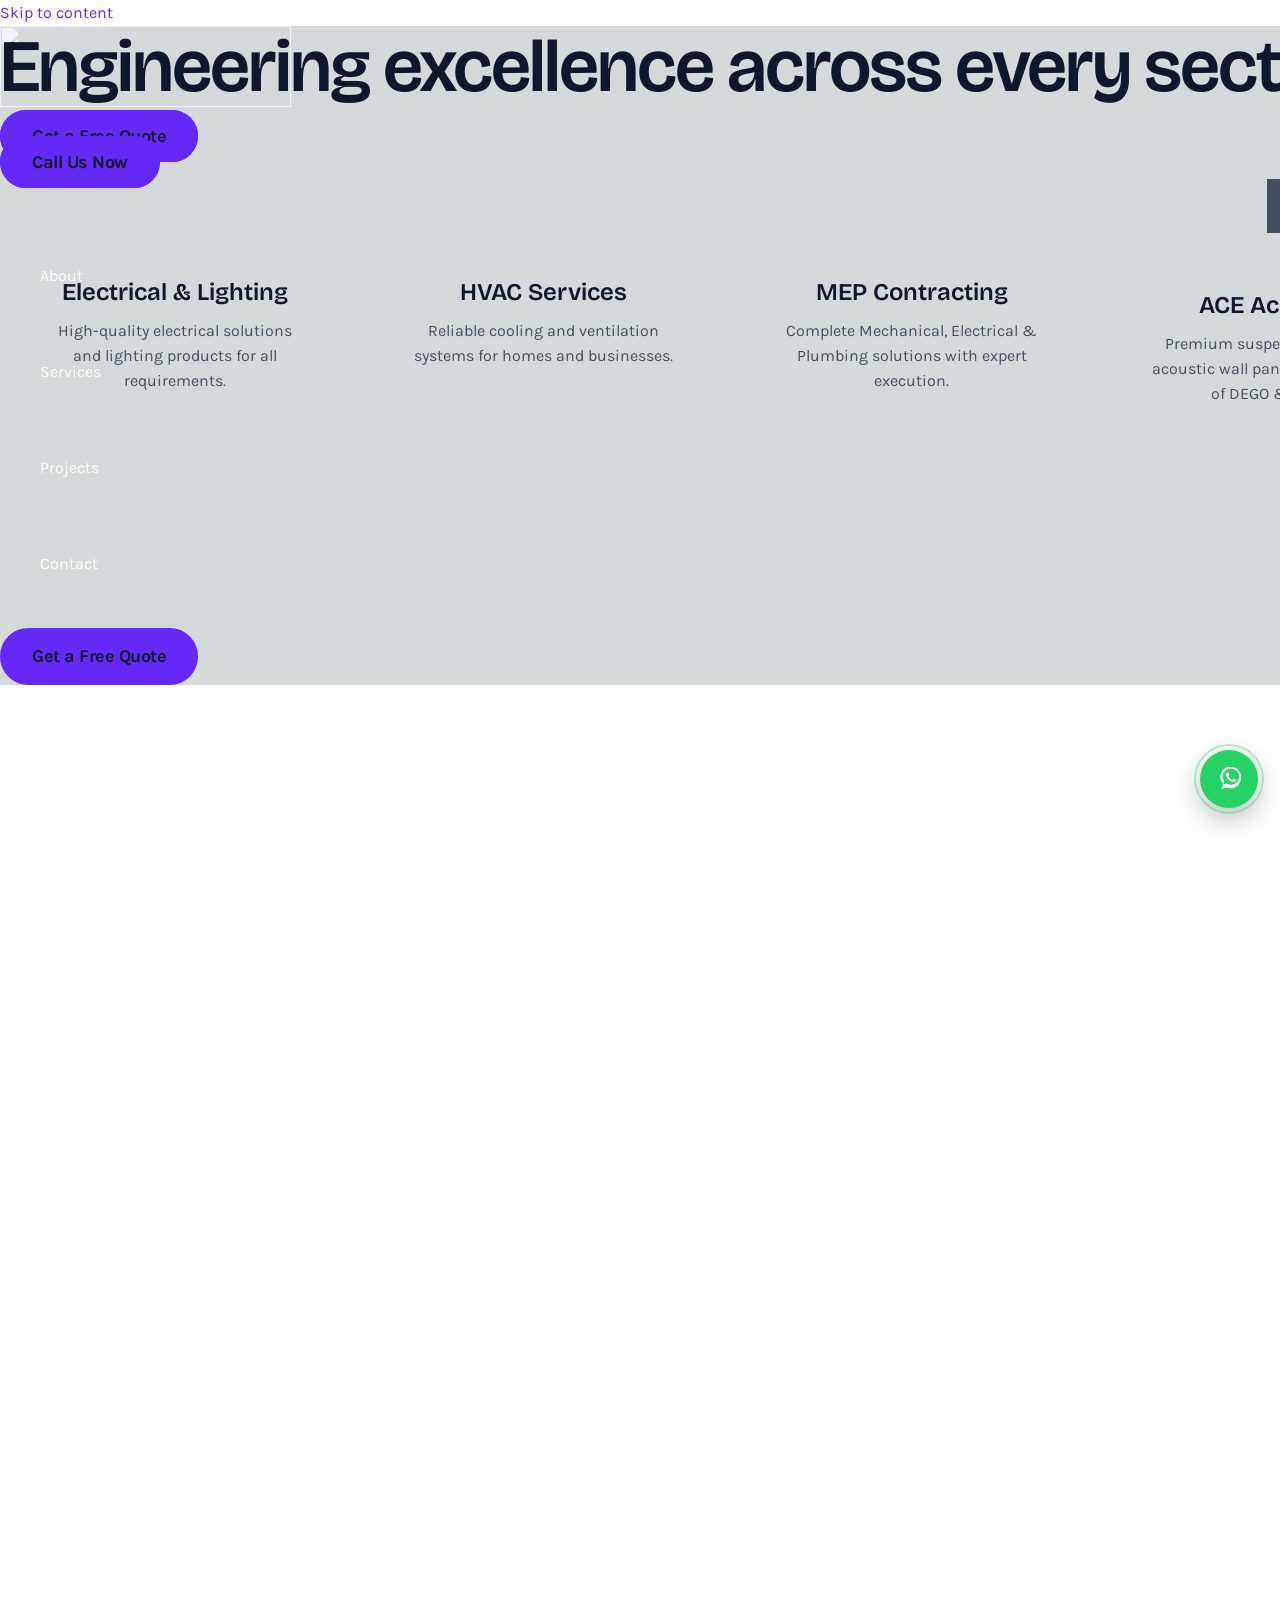
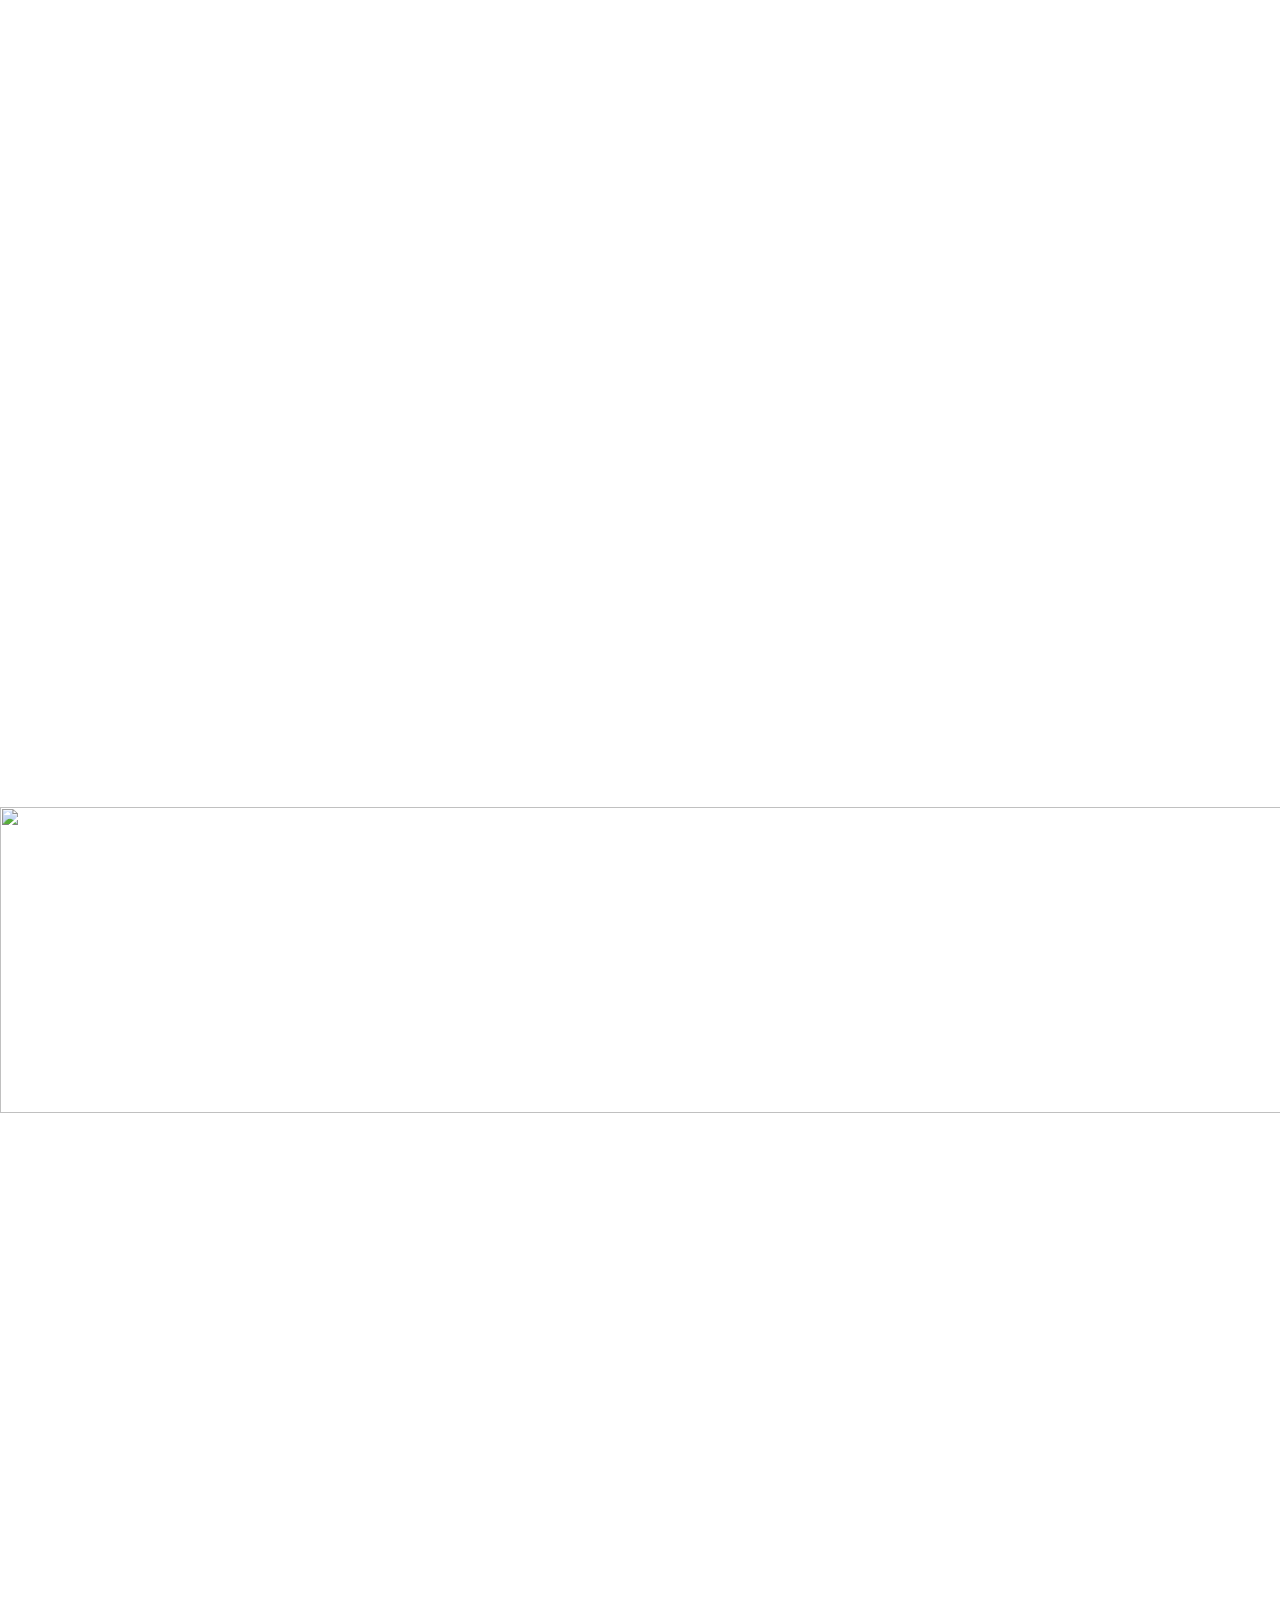
==== static-site/index.html @ 44f1ee27 "Update homepage HTML for layout and WhatsApp button" ====
<!DOCTYPE html>
<html lang="en-US">
<head>
<meta charset="UTF-8">
<meta name="viewport" content="width=device-width, initial-scale=1">
	<link rel="profile" href="https://gmpg.org/xfn/11"> 
	<title>Hafet Electricals-LLC</title>
<meta name='robots' content='max-image-preview:large' />
<link rel='dns-prefetch' href='https://fonts.googleapis.com/' />
<link href='https://fonts.googleapis.com' rel='preconnect' />
<link href='https://fonts.gstatic.com' crossorigin='anonymous' rel='preconnect' />
<link rel="alternate" type="application/rss+xml" title="Hafet Electricals-LLC &raquo; Feed" href="https://hafetelectrical.com/feed/" />
<link rel="alternate" type="application/rss+xml" title="Hafet Electricals-LLC &raquo; Comments Feed" href="https://hafetelectrical.com/comments/feed/" />
<link rel="alternate" title="oEmbed (JSON)" type="application/json+oembed" href="https://hafetelectrical.com/wp-json/oembed/1.0/embed?url=https%3A%2F%2Fhafetelectrical.com%2F" />
<link rel="alternate" title="oEmbed (XML)" type="text/xml+oembed" href="https://hafetelectrical.com/wp-json/oembed/1.0/embed?url=https%3A%2F%2Fhafetelectrical.com%2F&#038;format=xml" />
<style id="wp-img-auto-sizes-contain-inline-css">
img:is([sizes=auto i],[sizes^="auto," i]){contain-intrinsic-size:3000px 1500px}
/*# sourceURL=wp-img-auto-sizes-contain-inline-css */
</style>
<link rel='stylesheet' id='astra-theme-css-css' href='wp-content/themes/astra/assets/css/minified/main.min.css' media='all' />
<style id="astra-theme-css-inline-css">
:root{--ast-post-nav-space:0;--ast-container-default-xlg-padding:2.5em;--ast-container-default-lg-padding:2.5em;--ast-container-default-slg-padding:2em;--ast-container-default-md-padding:2.5em;--ast-container-default-sm-padding:2.5em;--ast-container-default-xs-padding:2.4em;--ast-container-default-xxs-padding:1.8em;--ast-code-block-background:#ECEFF3;--ast-comment-inputs-background:#F9FAFB;--ast-normal-container-width:1200px;--ast-narrow-container-width:750px;--ast-blog-title-font-weight:600;--ast-blog-meta-weight:600;--ast-global-color-primary:var(--ast-global-color-5);--ast-global-color-secondary:var(--ast-global-color-4);--ast-global-color-alternate-background:var(--ast-global-color-7);--ast-global-color-subtle-background:var(--ast-global-color-6);--ast-bg-style-guide:var( --ast-global-color-secondary,--ast-global-color-5 );--ast-shadow-style-guide:0px 0px 4px 0 #00000057;--ast-global-dark-bg-style:#fff;--ast-global-dark-lfs:#fbfbfb;--ast-widget-bg-color:#fafafa;--ast-wc-container-head-bg-color:#fbfbfb;--ast-title-layout-bg:#eeeeee;--ast-search-border-color:#e7e7e7;--ast-lifter-hover-bg:#e6e6e6;--ast-gallery-block-color:#000;--srfm-color-input-label:var(--ast-global-color-2);}html{font-size:100%;}a{color:var(--ast-global-color-0);}a:hover,a:focus{color:var(--ast-global-color-1);}body,button,input,select,textarea,.ast-button,.ast-custom-button{font-family:'Karla',sans-serif;font-weight:400;font-size:16px;font-size:1rem;line-height:var(--ast-body-line-height,1.65);}blockquote{color:var(--ast-global-color-3);}h1,h2,h3,h4,h5,h6,.entry-content :where(h1,h2,h3,h4,h5,h6),.site-title,.site-title a{font-family:'Bricolage Grotesque',sans-serif;font-weight:600;}.ast-site-identity .site-title a{color:var(--ast-global-color-2);}.site-title{font-size:26px;font-size:1.625rem;display:none;}.site-header .site-description{font-size:15px;font-size:0.9375rem;display:none;}.entry-title{font-size:20px;font-size:1.25rem;}.ast-blog-single-element.ast-taxonomy-container a{font-size:14px;font-size:0.875rem;}.ast-blog-meta-container{font-size:13px;font-size:0.8125rem;}.archive .ast-article-post .ast-article-inner,.blog .ast-article-post .ast-article-inner,.archive .ast-article-post .ast-article-inner:hover,.blog .ast-article-post .ast-article-inner:hover{border-top-left-radius:6px;border-top-right-radius:6px;border-bottom-right-radius:6px;border-bottom-left-radius:6px;overflow:hidden;}h1,.entry-content :where(h1){font-size:74px;font-size:4.625rem;font-weight:600;font-family:'Bricolage Grotesque',sans-serif;line-height:1.1em;letter-spacing:-2px;}h2,.entry-content :where(h2){font-size:54px;font-size:3.375rem;font-weight:600;font-family:'Bricolage Grotesque',sans-serif;line-height:1.2em;letter-spacing:-2px;}h3,.entry-content :where(h3){font-size:42px;font-size:2.625rem;font-weight:600;font-family:'Bricolage Grotesque',sans-serif;line-height:1.3em;}h4,.entry-content :where(h4){font-size:32px;font-size:2rem;line-height:1.2em;font-weight:600;font-family:'Bricolage Grotesque',sans-serif;}h5,.entry-content :where(h5){font-size:24px;font-size:1.5rem;line-height:1.2em;font-weight:600;font-family:'Bricolage Grotesque',sans-serif;}h6,.entry-content :where(h6){font-size:18px;font-size:1.125rem;line-height:1.25em;font-weight:600;font-family:'Bricolage Grotesque',sans-serif;}::selection{background-color:var(--ast-global-color-0);color:#ffffff;}body,h1,h2,h3,h4,h5,h6,.entry-title a,.entry-content :where(h1,h2,h3,h4,h5,h6){color:var(--ast-global-color-3);}.tagcloud a:hover,.tagcloud a:focus,.tagcloud a.current-item{color:#ffffff;border-color:var(--ast-global-color-0);background-color:var(--ast-global-color-0);}input:focus,input[type="text"]:focus,input[type="email"]:focus,input[type="url"]:focus,input[type="password"]:focus,input[type="reset"]:focus,input[type="search"]:focus,textarea:focus{border-color:var(--ast-global-color-0);}input[type="radio"]:checked,input[type=reset],input[type="checkbox"]:checked,input[type="checkbox"]:hover:checked,input[type="checkbox"]:focus:checked,input[type=range]::-webkit-slider-thumb{border-color:var(--ast-global-color-0);background-color:var(--ast-global-color-0);box-shadow:none;}.site-footer a:hover + .post-count,.site-footer a:focus + .post-count{background:var(--ast-global-color-0);border-color:var(--ast-global-color-0);}.single .nav-links .nav-previous,.single .nav-links .nav-next{color:var(--ast-global-color-0);}.entry-meta,.entry-meta *{line-height:1.45;color:var(--ast-global-color-0);font-weight:600;}.entry-meta a:not(.ast-button):hover,.entry-meta a:not(.ast-button):hover *,.entry-meta a:not(.ast-button):focus,.entry-meta a:not(.ast-button):focus *,.page-links > .page-link,.page-links .page-link:hover,.post-navigation a:hover{color:var(--ast-global-color-1);}#cat option,.secondary .calendar_wrap thead a,.secondary .calendar_wrap thead a:visited{color:var(--ast-global-color-0);}.secondary .calendar_wrap #today,.ast-progress-val span{background:var(--ast-global-color-0);}.secondary a:hover + .post-count,.secondary a:focus + .post-count{background:var(--ast-global-color-0);border-color:var(--ast-global-color-0);}.calendar_wrap #today > a{color:#ffffff;}.page-links .page-link,.single .post-navigation a{color:var(--ast-global-color-3);}.ast-search-menu-icon .search-form button.search-submit{padding:0 4px;}.ast-search-menu-icon form.search-form{padding-right:0;}.ast-header-search .ast-search-menu-icon.ast-dropdown-active .search-form,.ast-header-search .ast-search-menu-icon.ast-dropdown-active .search-field:focus{transition:all 0.2s;}.search-form input.search-field:focus{outline:none;}.ast-mobile-header-content .ast-builder-layout-element:not(.ast-builder-menu):not(.ast-header-divider-element),.ast-mobile-popup-content .ast-builder-layout-element:not(.ast-builder-menu):not(.ast-header-divider-element){padding:15px 20px;}.ast-search-menu-icon .search-form button.search-submit:focus,.ast-theme-transparent-header .ast-header-search .ast-dropdown-active .ast-icon,.ast-theme-transparent-header .ast-inline-search .search-field:focus .ast-icon{color:var(--ast-global-color-1);}.ast-desktop .ast-header-search .slide-search .search-form{border:2px solid var(--ast-global-color-0);}.ast-header-search .slide-search .search-field{background-color:(--ast-global-dark-bg-style);}.ast-archive-title{color:var(--ast-global-color-2);}.widget-title{font-size:22px;font-size:1.375rem;color:var(--ast-global-color-2);}.ast-single-post .entry-content a,.ast-comment-content a:not(.ast-comment-edit-reply-wrap a){text-decoration:underline;}.ast-single-post .elementor-widget-button .elementor-button,.ast-single-post .entry-content .uagb-tab a,.ast-single-post .entry-content .uagb-ifb-cta a,.ast-single-post .entry-content .uabb-module-content a,.ast-single-post .entry-content .uagb-post-grid a,.ast-single-post .entry-content .uagb-timeline a,.ast-single-post .entry-content .uagb-toc__wrap a,.ast-single-post .entry-content .uagb-taxomony-box a,.entry-content .wp-block-latest-posts > li > a,.ast-single-post .entry-content .wp-block-file__button,a.ast-post-filter-single,.ast-single-post .ast-comment-content .comment-reply-link,.ast-single-post .ast-comment-content .comment-edit-link{text-decoration:none;}.ast-search-menu-icon.slide-search a:focus-visible:focus-visible,.astra-search-icon:focus-visible,#close:focus-visible,a:focus-visible,.ast-menu-toggle:focus-visible,.site .skip-link:focus-visible,.wp-block-loginout input:focus-visible,.wp-block-search.wp-block-search__button-inside .wp-block-search__inside-wrapper,.ast-header-navigation-arrow:focus-visible,.ast-orders-table__row .ast-orders-table__cell:focus-visible,a#ast-apply-coupon:focus-visible,#ast-apply-coupon:focus-visible,#close:focus-visible,.button.search-submit:focus-visible,#search_submit:focus,.normal-search:focus-visible,.ast-header-account-wrap:focus-visible,.astra-cart-drawer-close:focus,.ast-single-variation:focus,.ast-button:focus,.ast-builder-button-wrap:has(.ast-custom-button-link:focus),.ast-builder-button-wrap .ast-custom-button-link:focus{outline-style:dotted;outline-color:inherit;outline-width:thin;}input:focus,input[type="text"]:focus,input[type="email"]:focus,input[type="url"]:focus,input[type="password"]:focus,input[type="reset"]:focus,input[type="search"]:focus,input[type="number"]:focus,textarea:focus,.wp-block-search__input:focus,[data-section="section-header-mobile-trigger"] .ast-button-wrap .ast-mobile-menu-trigger-minimal:focus,.ast-mobile-popup-drawer.active .menu-toggle-close:focus,#ast-scroll-top:focus,#coupon_code:focus,#ast-coupon-code:focus{border-style:dotted;border-color:inherit;border-width:thin;}input{outline:none;}.ast-logo-title-inline .site-logo-img{padding-right:1em;}.site-logo-img img{ transition:all 0.2s linear;}.site-logo-img .transparent-custom-logo img,.ast-theme-transparent-header .site-logo-img img{filter:url(#ast-img-color-filter-2);}body .ast-oembed-container *{position:absolute;top:0;width:100%;height:100%;left:0;}body .wp-block-embed-pocket-casts .ast-oembed-container *{position:unset;}.ast-single-post-featured-section + article {margin-top: 2em;}.site-content .ast-single-post-featured-section img {width: 100%;overflow: hidden;object-fit: cover;}.ast-separate-container .site-content .ast-single-post-featured-section + article {margin-top: -80px;z-index: 9;position: relative;border-radius: 4px;}@media (min-width: 922px) {.ast-no-sidebar .site-content .ast-article-image-container--wide {margin-left: -120px;margin-right: -120px;max-width: unset;width: unset;}.ast-left-sidebar .site-content .ast-article-image-container--wide,.ast-right-sidebar .site-content .ast-article-image-container--wide {margin-left: -10px;margin-right: -10px;}.site-content .ast-article-image-container--full {margin-left: calc( -50vw + 50%);margin-right: calc( -50vw + 50%);max-width: 100vw;width: 100vw;}.ast-left-sidebar .site-content .ast-article-image-container--full,.ast-right-sidebar .site-content .ast-article-image-container--full {margin-left: -10px;margin-right: -10px;max-width: inherit;width: auto;}}.site > .ast-single-related-posts-container {margin-top: 0;}@media (min-width: 922px) {.ast-desktop .ast-container--narrow {max-width: var(--ast-narrow-container-width);margin: 0 auto;}}.ast-page-builder-template .hentry {margin: 0;}.ast-page-builder-template .site-content > .ast-container {max-width: 100%;padding: 0;}.ast-page-builder-template .site .site-content #primary {padding: 0;margin: 0;}.ast-page-builder-template .no-results {text-align: center;margin: 4em auto;}.ast-page-builder-template .ast-pagination {padding: 2em;}.ast-page-builder-template .entry-header.ast-no-title.ast-no-thumbnail {margin-top: 0;}.ast-page-builder-template .entry-header.ast-header-without-markup {margin-top: 0;margin-bottom: 0;}.ast-page-builder-template .entry-header.ast-no-title.ast-no-meta {margin-bottom: 0;}.ast-page-builder-template.single .post-navigation {padding-bottom: 2em;}.ast-page-builder-template.single-post .site-content > .ast-container {max-width: 100%;}.ast-page-builder-template .entry-header {margin-top: 2em;margin-left: auto;margin-right: auto;}.ast-page-builder-template .ast-archive-description {margin: 2em auto 0;padding-left: 20px;padding-right: 20px;}.ast-page-builder-template .ast-row {margin-left: 0;margin-right: 0;}.single.ast-page-builder-template .entry-header + .entry-content,.single.ast-page-builder-template .ast-single-entry-banner + .site-content article .entry-content {margin-bottom: 2em;}@media(min-width: 921px) {.ast-page-builder-template.archive.ast-right-sidebar .ast-row article,.ast-page-builder-template.archive.ast-left-sidebar .ast-row article {padding-left: 0;padding-right: 0;}}input[type="text"],input[type="number"],input[type="email"],input[type="url"],input[type="password"],input[type="search"],input[type=reset],input[type=tel],input[type=date],select,textarea{font-size:16px;font-style:normal;font-weight:400;line-height:24px;width:100%;padding:12px 16px;border-radius:4px;box-shadow:0px 1px 2px 0px rgba(0,0,0,0.05);color:var(--ast-form-input-text,#475569);}input[type="text"],input[type="number"],input[type="email"],input[type="url"],input[type="password"],input[type="search"],input[type=reset],input[type=tel],input[type=date],select{height:40px;}input[type="date"]{border-width:1px;border-style:solid;border-color:var(--ast-border-color);background:var( --ast-global-color-secondary,--ast-global-color-5 );}input[type="text"]:focus,input[type="number"]:focus,input[type="email"]:focus,input[type="url"]:focus,input[type="password"]:focus,input[type="search"]:focus,input[type=reset]:focus,input[type="tel"]:focus,input[type="date"]:focus,select:focus,textarea:focus{border-color:#046BD2;box-shadow:none;outline:none;color:var(--ast-form-input-focus-text,#475569);}label,legend{color:var(--ast-global-color-2,#111827 );font-size:14px;font-style:normal;font-weight:500;line-height:20px;}select{padding:6px 10px;}fieldset{padding:30px;border-radius:4px;}button,.ast-button,.button,input[type="button"],input[type="reset"],input[type="submit"]{border-radius:4px;box-shadow:0px 1px 2px 0px rgba(0,0,0,0.05);}:root{--ast-comment-inputs-background:#FFF;}::placeholder{color:var(--ast-form-field-color,#9CA3AF);}::-ms-input-placeholder{color:var(--ast-form-field-color,#9CA3AF);}@media (max-width:921.9px){#ast-desktop-header{display:none;}}@media (min-width:922px){#ast-mobile-header{display:none;}}.wp-block-buttons.aligncenter{justify-content:center;}@media (max-width:921px){.ast-theme-transparent-header #primary,.ast-theme-transparent-header #secondary{padding:0;}}@media (max-width:921px){.ast-plain-container.ast-no-sidebar #primary{padding:0;}}.ast-plain-container.ast-no-sidebar #primary{margin-top:0;margin-bottom:0;}.wp-block-button.is-style-outline .wp-block-button__link{border-color:var(--ast-global-color-0);border-top-width:2px;border-right-width:2px;border-bottom-width:2px;border-left-width:2px;}div.wp-block-button.is-style-outline > .wp-block-button__link:not(.has-text-color),div.wp-block-button.wp-block-button__link.is-style-outline:not(.has-text-color){color:var(--ast-global-color-0);}.wp-block-button.is-style-outline .wp-block-button__link:hover,.wp-block-buttons .wp-block-button.is-style-outline .wp-block-button__link:focus,.wp-block-buttons .wp-block-button.is-style-outline > .wp-block-button__link:not(.has-text-color):hover,.wp-block-buttons .wp-block-button.wp-block-button__link.is-style-outline:not(.has-text-color):hover{color:var(--ast-global-color-2);background-color:var(--ast-global-color-1);border-color:var(--ast-global-color-1);}.post-page-numbers.current .page-link,.ast-pagination .page-numbers.current{color:#ffffff;border-color:var(--ast-global-color-0);background-color:var(--ast-global-color-0);}.wp-block-button.is-style-outline .wp-block-button__link{border-top-width:2px;border-right-width:2px;border-bottom-width:2px;border-left-width:2px;}.wp-block-buttons .wp-block-button.is-style-outline .wp-block-button__link.wp-element-button,.ast-outline-button,.wp-block-uagb-buttons-child .uagb-buttons-repeater.ast-outline-button{border-color:var(--ast-global-color-0);border-top-width:2px;border-right-width:2px;border-bottom-width:2px;border-left-width:2px;font-family:inherit;font-weight:500;font-size:16px;font-size:1rem;line-height:1em;padding-top:13px;padding-right:30px;padding-bottom:13px;padding-left:30px;}.wp-block-buttons .wp-block-button.is-style-outline > .wp-block-button__link:not(.has-text-color),.wp-block-buttons .wp-block-button.wp-block-button__link.is-style-outline:not(.has-text-color),.ast-outline-button{color:var(--ast-global-color-0);}.wp-block-button.is-style-outline .wp-block-button__link:hover,.wp-block-buttons .wp-block-button.is-style-outline .wp-block-button__link:focus,.wp-block-buttons .wp-block-button.is-style-outline > .wp-block-button__link:not(.has-text-color):hover,.wp-block-buttons .wp-block-button.wp-block-button__link.is-style-outline:not(.has-text-color):hover,.ast-outline-button:hover,.ast-outline-button:focus,.wp-block-uagb-buttons-child .uagb-buttons-repeater.ast-outline-button:hover,.wp-block-uagb-buttons-child .uagb-buttons-repeater.ast-outline-button:focus{color:var(--ast-global-color-2);background-color:var(--ast-global-color-1);border-color:var(--ast-global-color-1);}.ast-single-post .entry-content a.ast-outline-button,.ast-single-post .entry-content .is-style-outline>.wp-block-button__link{text-decoration:none;}.wp-block-button .wp-block-button__link.wp-element-button.is-style-outline:not(.has-background),.wp-block-button.is-style-outline>.wp-block-button__link.wp-element-button:not(.has-background),.ast-outline-button{background-color:transparent;}.uagb-buttons-repeater.ast-outline-button{border-radius:9999px;}@media (max-width:921px){.wp-block-buttons .wp-block-button.is-style-outline .wp-block-button__link.wp-element-button,.ast-outline-button,.wp-block-uagb-buttons-child .uagb-buttons-repeater.ast-outline-button{padding-top:12px;padding-right:28px;padding-bottom:12px;padding-left:28px;}}@media (max-width:544px){.wp-block-buttons .wp-block-button.is-style-outline .wp-block-button__link.wp-element-button,.ast-outline-button,.wp-block-uagb-buttons-child .uagb-buttons-repeater.ast-outline-button{padding-top:10px;padding-right:24px;padding-bottom:10px;padding-left:24px;}}.entry-content[data-ast-blocks-layout] > figure{margin-bottom:1em;}h1.widget-title{font-weight:600;}h2.widget-title{font-weight:600;}h3.widget-title{font-weight:600;}#page{display:flex;flex-direction:column;min-height:100vh;}.ast-404-layout-1 h1.page-title{color:var(--ast-global-color-2);}.single .post-navigation a{line-height:1em;height:inherit;}.error-404 .page-sub-title{font-size:1.5rem;font-weight:inherit;}.search .site-content .content-area .search-form{margin-bottom:0;}#page .site-content{flex-grow:1;}.widget{margin-bottom:1.25em;}#secondary li{line-height:1.5em;}#secondary .wp-block-group h2{margin-bottom:0.7em;}#secondary h2{font-size:1.7rem;}.ast-separate-container .ast-article-post,.ast-separate-container .ast-article-single,.ast-separate-container .comment-respond{padding:3em;}.ast-separate-container .ast-article-single .ast-article-single{padding:0;}.ast-article-single .wp-block-post-template-is-layout-grid{padding-left:0;}.ast-separate-container .comments-title,.ast-narrow-container .comments-title{padding:1.5em 2em;}.ast-page-builder-template .comment-form-textarea,.ast-comment-formwrap .ast-grid-common-col{padding:0;}.ast-comment-formwrap{padding:0;display:inline-flex;column-gap:20px;width:100%;margin-left:0;margin-right:0;}.comments-area textarea#comment:focus,.comments-area textarea#comment:active,.comments-area .ast-comment-formwrap input[type="text"]:focus,.comments-area .ast-comment-formwrap input[type="text"]:active {box-shadow:none;outline:none;}.archive.ast-page-builder-template .entry-header{margin-top:2em;}.ast-page-builder-template .ast-comment-formwrap{width:100%;}.entry-title{margin-bottom:0.6em;}.ast-archive-description p{font-size:inherit;font-weight:inherit;line-height:inherit;}.ast-separate-container .ast-comment-list li.depth-1,.hentry{margin-bottom:1.5em;}.site-content section.ast-archive-description{margin-bottom:2em;}@media (min-width:921px){.ast-left-sidebar.ast-page-builder-template #secondary,.archive.ast-right-sidebar.ast-page-builder-template .site-main{padding-left:20px;padding-right:20px;}}@media (max-width:544px){.ast-comment-formwrap.ast-row{column-gap:10px;display:inline-block;}#ast-commentform .ast-grid-common-col{position:relative;width:100%;}}@media (min-width:1201px){.ast-separate-container .ast-article-post,.ast-separate-container .ast-article-single,.ast-separate-container .ast-author-box,.ast-separate-container .ast-404-layout-1,.ast-separate-container .no-results{padding:3em;}}@media (max-width:921px){.ast-left-sidebar #content > .ast-container{display:flex;flex-direction:column-reverse;width:100%;}}@media (min-width:922px){.ast-separate-container.ast-right-sidebar #primary,.ast-separate-container.ast-left-sidebar #primary{border:0;}.search-no-results.ast-separate-container #primary{margin-bottom:4em;}}.elementor-widget-button .elementor-button{border-style:solid;text-decoration:none;border-top-width:2px;border-right-width:2px;border-left-width:2px;border-bottom-width:2px;}.elementor-button.elementor-size-sm,.elementor-button.elementor-size-xs,.elementor-button.elementor-size-md,.elementor-button.elementor-size-lg,.elementor-button.elementor-size-xl,.elementor-button{border-top-left-radius:50px;border-top-right-radius:50px;border-bottom-right-radius:50px;border-bottom-left-radius:50px;padding-top:13px;padding-right:30px;padding-bottom:13px;padding-left:30px;}@media (max-width:921px){.elementor-widget-button .elementor-button.elementor-size-sm,.elementor-widget-button .elementor-button.elementor-size-xs,.elementor-widget-button .elementor-button.elementor-size-md,.elementor-widget-button .elementor-button.elementor-size-lg,.elementor-widget-button .elementor-button.elementor-size-xl,.elementor-widget-button .elementor-button{padding-top:14px;padding-right:28px;padding-bottom:14px;padding-left:28px;}}@media (max-width:544px){.elementor-widget-button .elementor-button.elementor-size-sm,.elementor-widget-button .elementor-button.elementor-size-xs,.elementor-widget-button .elementor-button.elementor-size-md,.elementor-widget-button .elementor-button.elementor-size-lg,.elementor-widget-button .elementor-button.elementor-size-xl,.elementor-widget-button .elementor-button{padding-top:12px;padding-right:24px;padding-bottom:12px;padding-left:24px;}}.elementor-widget-button .elementor-button{border-color:var(--ast-global-color-0);background-color:var(--ast-global-color-0);}.elementor-widget-button .elementor-button:hover,.elementor-widget-button .elementor-button:focus{color:var(--ast-global-color-2);background-color:var(--ast-global-color-1);border-color:var(--ast-global-color-1);}.wp-block-button .wp-block-button__link ,.elementor-widget-button .elementor-button,.elementor-widget-button .elementor-button:visited{color:var(--ast-global-color-2);}.elementor-widget-button .elementor-button{font-family:'Karla',sans-serif;font-weight:700;font-size:18px;font-size:1.125rem;line-height:1.3em;letter-spacing:-0.5px;}body .elementor-button.elementor-size-sm,body .elementor-button.elementor-size-xs,body .elementor-button.elementor-size-md,body .elementor-button.elementor-size-lg,body .elementor-button.elementor-size-xl,body .elementor-button{font-size:18px;font-size:1.125rem;}.wp-block-button .wp-block-button__link:hover,.wp-block-button .wp-block-button__link:focus{color:var(--ast-global-color-2);background-color:var(--ast-global-color-1);border-color:var(--ast-global-color-1);}.elementor-widget-heading h1.elementor-heading-title{line-height:1.1em;}.elementor-widget-heading h2.elementor-heading-title{line-height:1.2em;}.elementor-widget-heading h3.elementor-heading-title{line-height:1.3em;}.elementor-widget-heading h4.elementor-heading-title{line-height:1.2em;}.elementor-widget-heading h5.elementor-heading-title{line-height:1.2em;}.elementor-widget-heading h6.elementor-heading-title{line-height:1.25em;}.wp-block-button .wp-block-button__link,.wp-block-search .wp-block-search__button,body .wp-block-file .wp-block-file__button{border-style:solid;border-top-width:2px;border-right-width:2px;border-left-width:2px;border-bottom-width:2px;border-color:var(--ast-global-color-0);background-color:var(--ast-global-color-0);color:var(--ast-global-color-2);font-family:'Karla',sans-serif;font-weight:700;line-height:1.3em;letter-spacing:-0.5px;font-size:18px;font-size:1.125rem;border-top-left-radius:50px;border-top-right-radius:50px;border-bottom-right-radius:50px;border-bottom-left-radius:50px;padding-top:13px;padding-right:30px;padding-bottom:13px;padding-left:30px;}.ast-single-post .entry-content .wp-block-button .wp-block-button__link,.ast-single-post .entry-content .wp-block-search .wp-block-search__button,body .entry-content .wp-block-file .wp-block-file__button{text-decoration:none;}@media (max-width:921px){.wp-block-button .wp-block-button__link,.wp-block-search .wp-block-search__button,body .wp-block-file .wp-block-file__button{padding-top:14px;padding-right:28px;padding-bottom:14px;padding-left:28px;}}@media (max-width:544px){.wp-block-button .wp-block-button__link,.wp-block-search .wp-block-search__button,body .wp-block-file .wp-block-file__button{padding-top:12px;padding-right:24px;padding-bottom:12px;padding-left:24px;}}.menu-toggle,button,.ast-button,.ast-custom-button,.button,input#submit,input[type="button"],input[type="submit"],input[type="reset"],#comments .submit,.search .search-submit,form[CLASS*="wp-block-search__"].wp-block-search .wp-block-search__inside-wrapper .wp-block-search__button,body .wp-block-file .wp-block-file__button,.search .search-submit{border-style:solid;border-top-width:2px;border-right-width:2px;border-left-width:2px;border-bottom-width:2px;color:var(--ast-global-color-2);border-color:var(--ast-global-color-0);background-color:var(--ast-global-color-0);padding-top:13px;padding-right:30px;padding-bottom:13px;padding-left:30px;font-family:'Karla',sans-serif;font-weight:700;font-size:18px;font-size:1.125rem;line-height:1.3em;letter-spacing:-0.5px;border-top-left-radius:50px;border-top-right-radius:50px;border-bottom-right-radius:50px;border-bottom-left-radius:50px;}button:focus,.menu-toggle:hover,button:hover,.ast-button:hover,.ast-custom-button:hover .button:hover,.ast-custom-button:hover ,input[type=reset]:hover,input[type=reset]:focus,input#submit:hover,input#submit:focus,input[type="button"]:hover,input[type="button"]:focus,input[type="submit"]:hover,input[type="submit"]:focus,form[CLASS*="wp-block-search__"].wp-block-search .wp-block-search__inside-wrapper .wp-block-search__button:hover,form[CLASS*="wp-block-search__"].wp-block-search .wp-block-search__inside-wrapper .wp-block-search__button:focus,body .wp-block-file .wp-block-file__button:hover,body .wp-block-file .wp-block-file__button:focus{color:var(--ast-global-color-2);background-color:var(--ast-global-color-1);border-color:var(--ast-global-color-1);}form[CLASS*="wp-block-search__"].wp-block-search .wp-block-search__inside-wrapper .wp-block-search__button.has-icon{padding-top:calc(13px - 3px);padding-right:calc(30px - 3px);padding-bottom:calc(13px - 3px);padding-left:calc(30px - 3px);}@media (max-width:921px){.menu-toggle,button,.ast-button,.ast-custom-button,.button,input#submit,input[type="button"],input[type="submit"],input[type="reset"],#comments .submit,.search .search-submit,form[CLASS*="wp-block-search__"].wp-block-search .wp-block-search__inside-wrapper .wp-block-search__button,body .wp-block-file .wp-block-file__button,.search .search-submit{padding-top:14px;padding-right:28px;padding-bottom:14px;padding-left:28px;}}@media (max-width:544px){.menu-toggle,button,.ast-button,.ast-custom-button,.button,input#submit,input[type="button"],input[type="submit"],input[type="reset"],#comments .submit,.search .search-submit,form[CLASS*="wp-block-search__"].wp-block-search .wp-block-search__inside-wrapper .wp-block-search__button,body .wp-block-file .wp-block-file__button,.search .search-submit{padding-top:12px;padding-right:24px;padding-bottom:12px;padding-left:24px;}}@media (max-width:921px){.ast-mobile-header-stack .main-header-bar .ast-search-menu-icon{display:inline-block;}.ast-header-break-point.ast-header-custom-item-outside .ast-mobile-header-stack .main-header-bar .ast-search-icon{margin:0;}.ast-comment-avatar-wrap img{max-width:2.5em;}.ast-comment-meta{padding:0 1.8888em 1.3333em;}}@media (min-width:544px){.ast-container{max-width:100%;}}@media (max-width:544px){.ast-separate-container .ast-article-post,.ast-separate-container .ast-article-single,.ast-separate-container .comments-title,.ast-separate-container .ast-archive-description{padding:1.5em 1em;}.ast-separate-container #content .ast-container{padding-left:0.54em;padding-right:0.54em;}.ast-separate-container .ast-comment-list .bypostauthor{padding:.5em;}.ast-search-menu-icon.ast-dropdown-active .search-field{width:170px;}} #ast-mobile-header .ast-site-header-cart-li a{pointer-events:none;}.ast-separate-container{background-color:var(--ast-global-color-4);background-image:none;}@media (max-width:921px){.site-title{display:none;}.site-header .site-description{display:none;}h1,.entry-content :where(h1){font-size:48px;font-size:3rem;}h2,.entry-content :where(h2){font-size:32px;font-size:2rem;}h3,.entry-content :where(h3){font-size:26px;font-size:1.625rem;}h4,.entry-content :where(h4){font-size:22px;font-size:1.375rem;}h5,.entry-content :where(h5){font-size:20px;font-size:1.25rem;}h6,.entry-content :where(h6){font-size:16px;font-size:1rem;}}@media (max-width:544px){.site-title{display:none;}.site-header .site-description{display:none;}h1,.entry-content :where(h1){font-size:36px;font-size:2.25rem;}h2,.entry-content :where(h2){font-size:28px;font-size:1.75rem;}h3,.entry-content :where(h3){font-size:22px;font-size:1.375rem;}h4,.entry-content :where(h4){font-size:20px;font-size:1.25rem;}h5,.entry-content :where(h5){font-size:18px;font-size:1.125rem;}h6,.entry-content :where(h6){font-size:16px;font-size:1rem;}header .custom-logo-link img,.ast-header-break-point .site-branding img,.ast-header-break-point .custom-logo-link img{max-width:120px;width:120px;}.astra-logo-svg{width:120px;}.ast-header-break-point .site-logo-img .custom-mobile-logo-link img{max-width:120px;}}@media (max-width:921px){html{font-size:91.2%;}}@media (max-width:544px){html{font-size:91.2%;}}@media (min-width:922px){.ast-container{max-width:1240px;}}@media (min-width:922px){.site-content .ast-container{display:flex;}}@media (max-width:921px){.site-content .ast-container{flex-direction:column;}}.entry-content :where(h1,h2,h3,h4,h5,h6){clear:none;}@media (min-width:922px){.main-header-menu .sub-menu .menu-item.ast-left-align-sub-menu:hover > .sub-menu,.main-header-menu .sub-menu .menu-item.ast-left-align-sub-menu.focus > .sub-menu{margin-left:-0px;}}.ast-theme-transparent-header [CLASS*="ast-header-button-"] .ast-custom-button{color:var(--ast-global-color-2);background:var(--ast-global-color-0);}.ast-theme-transparent-header [CLASS*="ast-header-button-"] .ast-custom-button:hover{color:var(--ast-global-color-2);background:var(--ast-global-color-1);}.ast-theme-transparent-header [data-section="section-header-mobile-trigger"] .ast-button-wrap .ast-mobile-menu-trigger-outline{background:transparent;}.entry-content li > p{margin-bottom:0;}.site .comments-area{padding-bottom:2em;margin-top:2em;}.wp-block-file {display: flex;align-items: center;flex-wrap: wrap;justify-content: space-between;}.wp-block-pullquote {border: none;}.wp-block-pullquote blockquote::before {content: "\201D";font-family: "Helvetica",sans-serif;display: flex;transform: rotate( 180deg );font-size: 6rem;font-style: normal;line-height: 1;font-weight: bold;align-items: center;justify-content: center;}.has-text-align-right > blockquote::before {justify-content: flex-start;}.has-text-align-left > blockquote::before {justify-content: flex-end;}figure.wp-block-pullquote.is-style-solid-color blockquote {max-width: 100%;text-align: inherit;}:root {--wp--custom--ast-default-block-top-padding: 3em;--wp--custom--ast-default-block-right-padding: 3em;--wp--custom--ast-default-block-bottom-padding: 3em;--wp--custom--ast-default-block-left-padding: 3em;--wp--custom--ast-container-width: 1200px;--wp--custom--ast-content-width-size: 1200px;--wp--custom--ast-wide-width-size: calc(1200px + var(--wp--custom--ast-default-block-left-padding) + var(--wp--custom--ast-default-block-right-padding));}.ast-narrow-container {--wp--custom--ast-content-width-size: 750px;--wp--custom--ast-wide-width-size: 750px;}@media(max-width: 921px) {:root {--wp--custom--ast-default-block-top-padding: 3em;--wp--custom--ast-default-block-right-padding: 2em;--wp--custom--ast-default-block-bottom-padding: 3em;--wp--custom--ast-default-block-left-padding: 2em;}}@media(max-width: 544px) {:root {--wp--custom--ast-default-block-top-padding: 3em;--wp--custom--ast-default-block-right-padding: 1.5em;--wp--custom--ast-default-block-bottom-padding: 3em;--wp--custom--ast-default-block-left-padding: 1.5em;}}.entry-content > .wp-block-group,.entry-content > .wp-block-cover,.entry-content > .wp-block-columns {padding-top: var(--wp--custom--ast-default-block-top-padding);padding-right: var(--wp--custom--ast-default-block-right-padding);padding-bottom: var(--wp--custom--ast-default-block-bottom-padding);padding-left: var(--wp--custom--ast-default-block-left-padding);}.ast-plain-container.ast-no-sidebar .entry-content > .alignfull,.ast-page-builder-template .ast-no-sidebar .entry-content > .alignfull {margin-left: calc( -50vw + 50%);margin-right: calc( -50vw + 50%);max-width: 100vw;width: 100vw;}.ast-plain-container.ast-no-sidebar .entry-content .alignfull .alignfull,.ast-page-builder-template.ast-no-sidebar .entry-content .alignfull .alignfull,.ast-plain-container.ast-no-sidebar .entry-content .alignfull .alignwide,.ast-page-builder-template.ast-no-sidebar .entry-content .alignfull .alignwide,.ast-plain-container.ast-no-sidebar .entry-content .alignwide .alignfull,.ast-page-builder-template.ast-no-sidebar .entry-content .alignwide .alignfull,.ast-plain-container.ast-no-sidebar .entry-content .alignwide .alignwide,.ast-page-builder-template.ast-no-sidebar .entry-content .alignwide .alignwide,.ast-plain-container.ast-no-sidebar .entry-content .wp-block-column .alignfull,.ast-page-builder-template.ast-no-sidebar .entry-content .wp-block-column .alignfull,.ast-plain-container.ast-no-sidebar .entry-content .wp-block-column .alignwide,.ast-page-builder-template.ast-no-sidebar .entry-content .wp-block-column .alignwide {margin-left: auto;margin-right: auto;width: 100%;}[data-ast-blocks-layout] .wp-block-separator:not(.is-style-dots) {height: 0;}[data-ast-blocks-layout] .wp-block-separator {margin: 20px auto;}[data-ast-blocks-layout] .wp-block-separator:not(.is-style-wide):not(.is-style-dots) {max-width: 100px;}[data-ast-blocks-layout] .wp-block-separator.has-background {padding: 0;}.entry-content[data-ast-blocks-layout] > * {max-width: var(--wp--custom--ast-content-width-size);margin-left: auto;margin-right: auto;}.entry-content[data-ast-blocks-layout] > .alignwide {max-width: var(--wp--custom--ast-wide-width-size);}.entry-content[data-ast-blocks-layout] .alignfull {max-width: none;}.entry-content .wp-block-columns {margin-bottom: 0;}blockquote {margin: 1.5em;border-color: rgba(0,0,0,0.05);}.wp-block-quote:not(.has-text-align-right):not(.has-text-align-center) {border-left: 5px solid rgba(0,0,0,0.05);}.has-text-align-right > blockquote,blockquote.has-text-align-right {border-right: 5px solid rgba(0,0,0,0.05);}.has-text-align-left > blockquote,blockquote.has-text-align-left {border-left: 5px solid rgba(0,0,0,0.05);}.wp-block-site-tagline,.wp-block-latest-posts .read-more {margin-top: 15px;}.wp-block-loginout p label {display: block;}.wp-block-loginout p:not(.login-remember):not(.login-submit) input {width: 100%;}.wp-block-loginout input:focus {border-color: transparent;}.wp-block-loginout input:focus {outline: thin dotted;}.entry-content .wp-block-media-text .wp-block-media-text__content {padding: 0 0 0 8%;}.entry-content .wp-block-media-text.has-media-on-the-right .wp-block-media-text__content {padding: 0 8% 0 0;}.entry-content .wp-block-media-text.has-background .wp-block-media-text__content {padding: 8%;}.entry-content .wp-block-cover:not([class*="background-color"]):not(.has-text-color.has-link-color) .wp-block-cover__inner-container,.entry-content .wp-block-cover:not([class*="background-color"]) .wp-block-cover-image-text,.entry-content .wp-block-cover:not([class*="background-color"]) .wp-block-cover-text,.entry-content .wp-block-cover-image:not([class*="background-color"]) .wp-block-cover__inner-container,.entry-content .wp-block-cover-image:not([class*="background-color"]) .wp-block-cover-image-text,.entry-content .wp-block-cover-image:not([class*="background-color"]) .wp-block-cover-text {color: var(--ast-global-color-primary,var(--ast-global-color-5));}.wp-block-loginout .login-remember input {width: 1.1rem;height: 1.1rem;margin: 0 5px 4px 0;vertical-align: middle;}.wp-block-latest-posts > li > *:first-child,.wp-block-latest-posts:not(.is-grid) > li:first-child {margin-top: 0;}.entry-content > .wp-block-buttons,.entry-content > .wp-block-uagb-buttons {margin-bottom: 1.5em;}.wp-block-search__inside-wrapper .wp-block-search__input {padding: 0 10px;color: var(--ast-global-color-3);background: var(--ast-global-color-primary,var(--ast-global-color-5));border-color: var(--ast-border-color);}.wp-block-latest-posts .read-more {margin-bottom: 1.5em;}.wp-block-search__no-button .wp-block-search__inside-wrapper .wp-block-search__input {padding-top: 5px;padding-bottom: 5px;}.wp-block-latest-posts .wp-block-latest-posts__post-date,.wp-block-latest-posts .wp-block-latest-posts__post-author {font-size: 1rem;}.wp-block-latest-posts > li > *,.wp-block-latest-posts:not(.is-grid) > li {margin-top: 12px;margin-bottom: 12px;}.ast-page-builder-template .entry-content[data-ast-blocks-layout] > .alignwide:where(:not(.uagb-is-root-container):not(.spectra-is-root-container)) > * {max-width: var(--wp--custom--ast-wide-width-size);}.ast-page-builder-template .entry-content[data-ast-blocks-layout] > .inherit-container-width > *,.ast-page-builder-template .entry-content[data-ast-blocks-layout] > *:not(.wp-block-group):where(:not(.uagb-is-root-container):not(.spectra-is-root-container)) > *,.entry-content[data-ast-blocks-layout] > .wp-block-cover .wp-block-cover__inner-container {max-width: none ;margin-left: auto;margin-right: auto;}.ast-page-builder-template .entry-content[data-ast-blocks-layout] > *,.ast-page-builder-template .entry-content[data-ast-blocks-layout] > .alignfull:where(:not(.wp-block-group):not(.uagb-is-root-container):not(.spectra-is-root-container)) > * {max-width: none;}.entry-content[data-ast-blocks-layout] .wp-block-cover:not(.alignleft):not(.alignright) {width: auto;}@media(max-width: 1200px) {.ast-separate-container .entry-content > .alignfull,.ast-separate-container .entry-content[data-ast-blocks-layout] > .alignwide,.ast-plain-container .entry-content[data-ast-blocks-layout] > .alignwide,.ast-plain-container .entry-content .alignfull {margin-left: calc(-1 * min(var(--ast-container-default-xlg-padding),20px)) ;margin-right: calc(-1 * min(var(--ast-container-default-xlg-padding),20px));}}@media(min-width: 1201px) {.ast-separate-container .entry-content > .alignfull {margin-left: calc(-1 * var(--ast-container-default-xlg-padding) );margin-right: calc(-1 * var(--ast-container-default-xlg-padding) );}.ast-separate-container .entry-content[data-ast-blocks-layout] > .alignwide,.ast-plain-container .entry-content[data-ast-blocks-layout] > .alignwide {margin-left: auto;margin-right: auto;}}@media(min-width: 921px) {.ast-separate-container .entry-content .wp-block-group.alignwide:not(.inherit-container-width) > :where(:not(.alignleft):not(.alignright)),.ast-plain-container .entry-content .wp-block-group.alignwide:not(.inherit-container-width) > :where(:not(.alignleft):not(.alignright)) {max-width: calc( var(--wp--custom--ast-content-width-size) + 80px );}.ast-plain-container.ast-right-sidebar .entry-content[data-ast-blocks-layout] .alignfull,.ast-plain-container.ast-left-sidebar .entry-content[data-ast-blocks-layout] .alignfull {margin-left: -60px;margin-right: -60px;}}@media(min-width: 544px) {.entry-content > .alignleft {margin-right: 20px;}.entry-content > .alignright {margin-left: 20px;}}@media (max-width:544px){.wp-block-columns .wp-block-column:not(:last-child){margin-bottom:20px;}.wp-block-latest-posts{margin:0;}}@media( max-width: 600px ) {.entry-content .wp-block-media-text .wp-block-media-text__content,.entry-content .wp-block-media-text.has-media-on-the-right .wp-block-media-text__content {padding: 8% 0 0;}.entry-content .wp-block-media-text.has-background .wp-block-media-text__content {padding: 8%;}}.ast-page-builder-template .entry-header {padding-left: 0;}.ast-narrow-container .site-content .wp-block-uagb-image--align-full .wp-block-uagb-image__figure {max-width: 100%;margin-left: auto;margin-right: auto;}.entry-content ul,.entry-content ol {padding: revert;margin: revert;padding-left: 20px;}.entry-content ul.wc-block-product-template{padding: 0;}:root .has-ast-global-color-0-color{color:var(--ast-global-color-0);}:root .has-ast-global-color-0-background-color{background-color:var(--ast-global-color-0);}:root .wp-block-button .has-ast-global-color-0-color{color:var(--ast-global-color-0);}:root .wp-block-button .has-ast-global-color-0-background-color{background-color:var(--ast-global-color-0);}:root .has-ast-global-color-1-color{color:var(--ast-global-color-1);}:root .has-ast-global-color-1-background-color{background-color:var(--ast-global-color-1);}:root .wp-block-button .has-ast-global-color-1-color{color:var(--ast-global-color-1);}:root .wp-block-button .has-ast-global-color-1-background-color{background-color:var(--ast-global-color-1);}:root .has-ast-global-color-2-color{color:var(--ast-global-color-2);}:root .has-ast-global-color-2-background-color{background-color:var(--ast-global-color-2);}:root .wp-block-button .has-ast-global-color-2-color{color:var(--ast-global-color-2);}:root .wp-block-button .has-ast-global-color-2-background-color{background-color:var(--ast-global-color-2);}:root .has-ast-global-color-3-color{color:var(--ast-global-color-3);}:root .has-ast-global-color-3-background-color{background-color:var(--ast-global-color-3);}:root .wp-block-button .has-ast-global-color-3-color{color:var(--ast-global-color-3);}:root .wp-block-button .has-ast-global-color-3-background-color{background-color:var(--ast-global-color-3);}:root .has-ast-global-color-4-color{color:var(--ast-global-color-4);}:root .has-ast-global-color-4-background-color{background-color:var(--ast-global-color-4);}:root .wp-block-button .has-ast-global-color-4-color{color:var(--ast-global-color-4);}:root .wp-block-button .has-ast-global-color-4-background-color{background-color:var(--ast-global-color-4);}:root .has-ast-global-color-5-color{color:var(--ast-global-color-5);}:root .has-ast-global-color-5-background-color{background-color:var(--ast-global-color-5);}:root .wp-block-button .has-ast-global-color-5-color{color:var(--ast-global-color-5);}:root .wp-block-button .has-ast-global-color-5-background-color{background-color:var(--ast-global-color-5);}:root .has-ast-global-color-6-color{color:var(--ast-global-color-6);}:root .has-ast-global-color-6-background-color{background-color:var(--ast-global-color-6);}:root .wp-block-button .has-ast-global-color-6-color{color:var(--ast-global-color-6);}:root .wp-block-button .has-ast-global-color-6-background-color{background-color:var(--ast-global-color-6);}:root .has-ast-global-color-7-color{color:var(--ast-global-color-7);}:root .has-ast-global-color-7-background-color{background-color:var(--ast-global-color-7);}:root .wp-block-button .has-ast-global-color-7-color{color:var(--ast-global-color-7);}:root .wp-block-button .has-ast-global-color-7-background-color{background-color:var(--ast-global-color-7);}:root .has-ast-global-color-8-color{color:var(--ast-global-color-8);}:root .has-ast-global-color-8-background-color{background-color:var(--ast-global-color-8);}:root .wp-block-button .has-ast-global-color-8-color{color:var(--ast-global-color-8);}:root .wp-block-button .has-ast-global-color-8-background-color{background-color:var(--ast-global-color-8);}:root{--ast-global-color-0:#6528F7;--ast-global-color-1:#5511F8;--ast-global-color-2:#0F172A;--ast-global-color-3:#454F5E;--ast-global-color-4:#F2F0FE;--ast-global-color-5:#FFFFFF;--ast-global-color-6:#D8D8F5;--ast-global-color-7:#0D0614;--ast-global-color-8:#222222;}:root {--ast-border-color : var(--ast-global-color-6);}.ast-single-entry-banner {-js-display: flex;display: flex;flex-direction: column;justify-content: center;text-align: center;position: relative;background: var(--ast-title-layout-bg);}.ast-single-entry-banner[data-banner-layout="layout-1"] {max-width: 1200px;background: inherit;padding: 20px 0;}.ast-single-entry-banner[data-banner-width-type="custom"] {margin: 0 auto;width: 100%;}.ast-single-entry-banner + .site-content .entry-header {margin-bottom: 0;}.site .ast-author-avatar {--ast-author-avatar-size: ;}a.ast-underline-text {text-decoration: underline;}.ast-container > .ast-terms-link {position: relative;display: block;}a.ast-button.ast-badge-tax {padding: 4px 8px;border-radius: 3px;font-size: inherit;}header.entry-header{text-align:left;}header.entry-header .entry-title{font-weight:600;font-size:32px;font-size:2rem;}header.entry-header > *:not(:last-child){margin-bottom:10px;}header.entry-header .post-thumb-img-content{text-align:center;}header.entry-header .post-thumb img,.ast-single-post-featured-section.post-thumb img{aspect-ratio:16/9;width:100%;height:100%;}@media (max-width:921px){header.entry-header{text-align:left;}}@media (max-width:544px){header.entry-header{text-align:left;}}.ast-archive-entry-banner {-js-display: flex;display: flex;flex-direction: column;justify-content: center;text-align: center;position: relative;background: var(--ast-title-layout-bg);}.ast-archive-entry-banner[data-banner-width-type="custom"] {margin: 0 auto;width: 100%;}.ast-archive-entry-banner[data-banner-layout="layout-1"] {background: inherit;padding: 20px 0;text-align: left;}body.archive .ast-archive-description{max-width:1200px;width:100%;text-align:left;padding-top:3em;padding-right:3em;padding-bottom:3em;padding-left:3em;}body.archive .ast-archive-description .ast-archive-title,body.archive .ast-archive-description .ast-archive-title *{font-weight:600;font-size:32px;font-size:2rem;}body.archive .ast-archive-description > *:not(:last-child){margin-bottom:10px;}@media (max-width:921px){body.archive .ast-archive-description{text-align:left;}}@media (max-width:544px){body.archive .ast-archive-description{text-align:left;}}.ast-theme-transparent-header #masthead .site-logo-img .transparent-custom-logo .astra-logo-svg{width:291px;height:30px;}.ast-theme-transparent-header #masthead .site-logo-img .transparent-custom-logo img{ max-width:291px; width:291px;}@media (max-width:921px){.ast-theme-transparent-header #masthead .site-logo-img .transparent-custom-logo .astra-logo-svg{width:120px;}.ast-theme-transparent-header #masthead .site-logo-img .transparent-custom-logo img{ max-width:120px; width:120px;}}@media (max-width:543px){.ast-theme-transparent-header #masthead .site-logo-img .transparent-custom-logo .astra-logo-svg{width:100px;}.ast-theme-transparent-header #masthead .site-logo-img .transparent-custom-logo img{ max-width:100px; width:100px;}}@media (min-width:921px){.ast-theme-transparent-header #masthead{position:absolute;left:0;right:0;}.ast-theme-transparent-header .main-header-bar,.ast-theme-transparent-header.ast-header-break-point .main-header-bar{background:none;}body.elementor-editor-active.ast-theme-transparent-header #masthead,.fl-builder-edit .ast-theme-transparent-header #masthead,body.vc_editor.ast-theme-transparent-header #masthead,body.brz-ed.ast-theme-transparent-header #masthead{z-index:0;}.ast-header-break-point.ast-replace-site-logo-transparent.ast-theme-transparent-header .custom-mobile-logo-link{display:none;}.ast-header-break-point.ast-replace-site-logo-transparent.ast-theme-transparent-header .transparent-custom-logo{display:inline-block;}.ast-theme-transparent-header .ast-above-header,.ast-theme-transparent-header .ast-above-header.ast-above-header-bar{background-image:none;background-color:transparent;}.ast-theme-transparent-header .ast-below-header,.ast-theme-transparent-header .ast-below-header.ast-below-header-bar{background-image:none;background-color:transparent;}}.ast-theme-transparent-header .main-header-bar,.ast-theme-transparent-header.ast-header-break-point .main-header-bar-wrap .main-header-menu,.ast-theme-transparent-header.ast-header-break-point .main-header-bar-wrap .main-header-bar,.ast-theme-transparent-header.ast-header-break-point .ast-mobile-header-wrap .main-header-bar{background-color:rgba(24,48,48,0.18);}.ast-theme-transparent-header .main-header-bar .ast-search-menu-icon form{background-color:rgba(24,48,48,0.18);}.ast-theme-transparent-header .ast-builder-menu .main-header-menu,.ast-theme-transparent-header .ast-builder-menu .main-header-menu .menu-link,.ast-theme-transparent-header [CLASS*="ast-builder-menu-"] .main-header-menu .menu-item > .menu-link,.ast-theme-transparent-header .ast-masthead-custom-menu-items,.ast-theme-transparent-header .ast-masthead-custom-menu-items a,.ast-theme-transparent-header .ast-builder-menu .main-header-menu .menu-item > .ast-menu-toggle,.ast-theme-transparent-header .ast-builder-menu .main-header-menu .menu-item > .ast-menu-toggle,.ast-theme-transparent-header .ast-above-header-navigation a,.ast-header-break-point.ast-theme-transparent-header .ast-above-header-navigation a,.ast-header-break-point.ast-theme-transparent-header .ast-above-header-navigation > ul.ast-above-header-menu > .menu-item-has-children:not(.current-menu-item) > .ast-menu-toggle,.ast-theme-transparent-header .ast-below-header-menu,.ast-theme-transparent-header .ast-below-header-menu a,.ast-header-break-point.ast-theme-transparent-header .ast-below-header-menu a,.ast-header-break-point.ast-theme-transparent-header .ast-below-header-menu,.ast-theme-transparent-header .main-header-menu .menu-link{color:var(--ast-global-color-5);}.ast-theme-transparent-header .ast-builder-menu .main-header-menu .menu-item:hover > .menu-link,.ast-theme-transparent-header .ast-builder-menu .main-header-menu .menu-item:hover > .ast-menu-toggle,.ast-theme-transparent-header .ast-builder-menu .main-header-menu .ast-masthead-custom-menu-items a:hover,.ast-theme-transparent-header .ast-builder-menu .main-header-menu .focus > .menu-link,.ast-theme-transparent-header .ast-builder-menu .main-header-menu .focus > .ast-menu-toggle,.ast-theme-transparent-header .ast-builder-menu .main-header-menu .current-menu-item > .menu-link,.ast-theme-transparent-header .ast-builder-menu .main-header-menu .current-menu-ancestor > .menu-link,.ast-theme-transparent-header .ast-builder-menu .main-header-menu .current-menu-item > .ast-menu-toggle,.ast-theme-transparent-header .ast-builder-menu .main-header-menu .current-menu-ancestor > .ast-menu-toggle,.ast-theme-transparent-header [CLASS*="ast-builder-menu-"] .main-header-menu .current-menu-item > .menu-link,.ast-theme-transparent-header [CLASS*="ast-builder-menu-"] .main-header-menu .current-menu-ancestor > .menu-link,.ast-theme-transparent-header [CLASS*="ast-builder-menu-"] .main-header-menu .current-menu-item > .ast-menu-toggle,.ast-theme-transparent-header [CLASS*="ast-builder-menu-"] .main-header-menu .current-menu-ancestor > .ast-menu-toggle,.ast-theme-transparent-header .main-header-menu .menu-item:hover > .menu-link,.ast-theme-transparent-header .main-header-menu .current-menu-item > .menu-link,.ast-theme-transparent-header .main-header-menu .current-menu-ancestor > .menu-link{color:var(--ast-global-color-4);}.ast-theme-transparent-header .ast-builder-menu .main-header-menu .menu-item .sub-menu .menu-link,.ast-theme-transparent-header .main-header-menu .menu-item .sub-menu .menu-link{background-color:transparent;}@media (max-width:921px){.ast-theme-transparent-header #masthead{position:absolute;left:0;right:0;}.ast-theme-transparent-header .main-header-bar,.ast-theme-transparent-header.ast-header-break-point .main-header-bar{background:none;}body.elementor-editor-active.ast-theme-transparent-header #masthead,.fl-builder-edit .ast-theme-transparent-header #masthead,body.vc_editor.ast-theme-transparent-header #masthead,body.brz-ed.ast-theme-transparent-header #masthead{z-index:0;}.ast-header-break-point.ast-replace-site-logo-transparent.ast-theme-transparent-header .custom-mobile-logo-link{display:none;}.ast-header-break-point.ast-replace-site-logo-transparent.ast-theme-transparent-header .transparent-custom-logo{display:inline-block;}.ast-theme-transparent-header .ast-above-header,.ast-theme-transparent-header .ast-above-header.ast-above-header-bar{background-image:none;background-color:transparent;}.ast-theme-transparent-header .ast-below-header,.ast-theme-transparent-header .ast-below-header.ast-below-header-bar{background-image:none;background-color:transparent;}}@media (max-width:921px){.ast-theme-transparent-header .main-header-bar,.ast-theme-transparent-header.ast-header-break-point .main-header-bar-wrap .main-header-menu,.ast-theme-transparent-header.ast-header-break-point .main-header-bar-wrap .main-header-bar,.ast-theme-transparent-header.ast-header-break-point .ast-mobile-header-wrap .main-header-bar{background-color:rgba(24,48,48,0.18);}.ast-theme-transparent-header .main-header-bar .ast-search-menu-icon form{background-color:rgba(24,48,48,0.18);}}@media (max-width:544px){.ast-theme-transparent-header .main-header-bar,.ast-theme-transparent-header.ast-header-break-point .main-header-bar-wrap .main-header-menu,.ast-theme-transparent-header.ast-header-break-point .main-header-bar-wrap .main-header-bar,.ast-theme-transparent-header.ast-header-break-point .ast-mobile-header-wrap .main-header-bar{background-color:rgba(24,48,48,0.18);}.ast-theme-transparent-header .main-header-bar .ast-search-menu-icon form{background-color:rgba(24,48,48,0.18);}}.ast-theme-transparent-header #ast-desktop-header > .ast-main-header-wrap > .main-header-bar,.ast-theme-transparent-header.ast-header-break-point #ast-mobile-header > .ast-main-header-wrap > .main-header-bar{border-bottom-width:0px;border-bottom-style:solid;}.ast-breadcrumbs .trail-browse,.ast-breadcrumbs .trail-items,.ast-breadcrumbs .trail-items li{display:inline-block;margin:0;padding:0;border:none;background:inherit;text-indent:0;text-decoration:none;}.ast-breadcrumbs .trail-browse{font-size:inherit;font-style:inherit;font-weight:inherit;color:inherit;}.ast-breadcrumbs .trail-items{list-style:none;}.trail-items li::after{padding:0 0.3em;content:"\00bb";}.trail-items li:last-of-type::after{display:none;}h1,h2,h3,h4,h5,h6,.entry-content :where(h1,h2,h3,h4,h5,h6){color:var(--ast-global-color-2);}.entry-title a{color:var(--ast-global-color-2);}@media (max-width:921px){.ast-builder-grid-row-container.ast-builder-grid-row-tablet-3-firstrow .ast-builder-grid-row > *:first-child,.ast-builder-grid-row-container.ast-builder-grid-row-tablet-3-lastrow .ast-builder-grid-row > *:last-child{grid-column:1 / -1;}}@media (max-width:544px){.ast-builder-grid-row-container.ast-builder-grid-row-mobile-3-firstrow .ast-builder-grid-row > *:first-child,.ast-builder-grid-row-container.ast-builder-grid-row-mobile-3-lastrow .ast-builder-grid-row > *:last-child{grid-column:1 / -1;}}.ast-builder-layout-element[data-section="title_tagline"]{display:flex;}@media (max-width:921px){.ast-header-break-point .ast-builder-layout-element[data-section="title_tagline"]{display:flex;}}@media (max-width:544px){.ast-header-break-point .ast-builder-layout-element[data-section="title_tagline"]{display:flex;}}[data-section*="section-hb-button-"] .menu-link{display:none;}.ast-header-button-1 .ast-custom-button{color:#ffffff;border-top-left-radius:40px;border-top-right-radius:40px;border-bottom-right-radius:40px;border-bottom-left-radius:40px;}.ast-header-button-1[data-section*="section-hb-button-"] .ast-builder-button-wrap .ast-custom-button{padding-top:15px;padding-bottom:15px;padding-left:30px;padding-right:30px;}.ast-header-button-1[data-section="section-hb-button-1"]{display:flex;}@media (max-width:921px){.ast-header-break-point .ast-header-button-1[data-section="section-hb-button-1"]{display:flex;}}@media (max-width:544px){.ast-header-break-point .ast-header-button-1[data-section="section-hb-button-1"]{display:flex;}}.ast-builder-menu-1{font-family:inherit;font-weight:inherit;}.ast-builder-menu-1 .menu-item > .menu-link{color:var(--ast-global-color-3);}.ast-builder-menu-1 .menu-item > .ast-menu-toggle{color:var(--ast-global-color-3);}.ast-builder-menu-1 .menu-item:hover > .menu-link,.ast-builder-menu-1 .inline-on-mobile .menu-item:hover > .ast-menu-toggle{color:var(--ast-global-color-1);}.ast-builder-menu-1 .menu-item:hover > .ast-menu-toggle{color:var(--ast-global-color-1);}.ast-builder-menu-1 .menu-item.current-menu-item > .menu-link,.ast-builder-menu-1 .inline-on-mobile .menu-item.current-menu-item > .ast-menu-toggle,.ast-builder-menu-1 .current-menu-ancestor > .menu-link{color:var(--ast-global-color-1);}.ast-builder-menu-1 .menu-item.current-menu-item > .ast-menu-toggle{color:var(--ast-global-color-1);}.ast-builder-menu-1 .sub-menu,.ast-builder-menu-1 .inline-on-mobile .sub-menu{border-top-width:2px;border-bottom-width:0px;border-right-width:0px;border-left-width:0px;border-color:var(--ast-global-color-0);border-style:solid;}.ast-builder-menu-1 .sub-menu .sub-menu{top:-2px;}.ast-builder-menu-1 .main-header-menu > .menu-item > .sub-menu,.ast-builder-menu-1 .main-header-menu > .menu-item > .astra-full-megamenu-wrapper{margin-top:0px;}.ast-desktop .ast-builder-menu-1 .main-header-menu > .menu-item > .sub-menu:before,.ast-desktop .ast-builder-menu-1 .main-header-menu > .menu-item > .astra-full-megamenu-wrapper:before{height:calc( 0px + 2px + 5px );}.ast-desktop .ast-builder-menu-1 .menu-item .sub-menu .menu-link{border-style:none;}@media (max-width:921px){.ast-header-break-point .ast-builder-menu-1 .menu-item.menu-item-has-children > .ast-menu-toggle{top:0;}.ast-builder-menu-1 .inline-on-mobile .menu-item.menu-item-has-children > .ast-menu-toggle{right:-15px;}.ast-builder-menu-1 .menu-item-has-children > .menu-link:after{content:unset;}.ast-builder-menu-1 .main-header-menu > .menu-item > .sub-menu,.ast-builder-menu-1 .main-header-menu > .menu-item > .astra-full-megamenu-wrapper{margin-top:0;}}@media (max-width:544px){.ast-header-break-point .ast-builder-menu-1 .menu-item.menu-item-has-children > .ast-menu-toggle{top:0;}.ast-builder-menu-1 .main-header-menu > .menu-item > .sub-menu,.ast-builder-menu-1 .main-header-menu > .menu-item > .astra-full-megamenu-wrapper{margin-top:0;}}.ast-builder-menu-1{display:flex;}@media (max-width:921px){.ast-header-break-point .ast-builder-menu-1{display:flex;}}@media (max-width:544px){.ast-header-break-point .ast-builder-menu-1{display:flex;}}.site-below-footer-wrap{padding-top:20px;padding-bottom:20px;}.site-below-footer-wrap[data-section="section-below-footer-builder"]{background-color:var(--ast-global-color-4);background-image:none;min-height:30px;border-style:solid;border-width:0px;border-top-width:1px;border-top-color:var( --ast-global-color-subtle-background,--ast-global-color-7 );}.site-below-footer-wrap[data-section="section-below-footer-builder"] .ast-builder-grid-row{max-width:1200px;min-height:30px;margin-left:auto;margin-right:auto;}.site-below-footer-wrap[data-section="section-below-footer-builder"] .ast-builder-grid-row,.site-below-footer-wrap[data-section="section-below-footer-builder"] .site-footer-section{align-items:center;}.site-below-footer-wrap[data-section="section-below-footer-builder"].ast-footer-row-inline .site-footer-section{display:flex;margin-bottom:0;}.ast-builder-grid-row-full .ast-builder-grid-row{grid-template-columns:1fr;}@media (max-width:921px){.site-below-footer-wrap[data-section="section-below-footer-builder"].ast-footer-row-tablet-inline .site-footer-section{display:flex;margin-bottom:0;}.site-below-footer-wrap[data-section="section-below-footer-builder"].ast-footer-row-tablet-stack .site-footer-section{display:block;margin-bottom:10px;}.ast-builder-grid-row-container.ast-builder-grid-row-tablet-full .ast-builder-grid-row{grid-template-columns:1fr;}}@media (max-width:544px){.site-below-footer-wrap[data-section="section-below-footer-builder"].ast-footer-row-mobile-inline .site-footer-section{display:flex;margin-bottom:0;}.site-below-footer-wrap[data-section="section-below-footer-builder"].ast-footer-row-mobile-stack .site-footer-section{display:block;margin-bottom:10px;}.ast-builder-grid-row-container.ast-builder-grid-row-mobile-full .ast-builder-grid-row{grid-template-columns:1fr;}}.site-below-footer-wrap[data-section="section-below-footer-builder"]{padding-left:40px;padding-right:40px;}@media (max-width:921px){.site-below-footer-wrap[data-section="section-below-footer-builder"]{padding-top:20px;padding-bottom:20px;padding-left:32px;padding-right:32px;}}@media (max-width:544px){.site-below-footer-wrap[data-section="section-below-footer-builder"]{padding-top:20px;padding-bottom:20px;padding-left:24px;padding-right:24px;}}.site-below-footer-wrap[data-section="section-below-footer-builder"]{display:grid;}@media (max-width:921px){.ast-header-break-point .site-below-footer-wrap[data-section="section-below-footer-builder"]{display:grid;}}@media (max-width:544px){.ast-header-break-point .site-below-footer-wrap[data-section="section-below-footer-builder"]{display:grid;}}.ast-footer-copyright{text-align:center;}.ast-footer-copyright.site-footer-focus-item {color:var(--ast-global-color-3);}@media (max-width:921px){.ast-footer-copyright{text-align:center;}}@media (max-width:544px){.ast-footer-copyright{text-align:center;}}.ast-footer-copyright.site-footer-focus-item {font-size:16px;font-size:1rem;}.ast-footer-copyright.ast-builder-layout-element{display:flex;}@media (max-width:921px){.ast-header-break-point .ast-footer-copyright.ast-builder-layout-element{display:flex;}}@media (max-width:544px){.ast-header-break-point .ast-footer-copyright.ast-builder-layout-element{display:flex;}}.site-primary-footer-wrap{padding-top:45px;padding-bottom:45px;}.site-primary-footer-wrap[data-section="section-primary-footer-builder"]{background-color:var(--ast-global-color-4);background-image:none;border-style:solid;border-width:0px;border-top-width:1px;border-top-color:var( --ast-global-color-subtle-background,--ast-global-color-7 );}.site-primary-footer-wrap[data-section="section-primary-footer-builder"] .ast-builder-grid-row{max-width:1200px;margin-left:auto;margin-right:auto;}.site-primary-footer-wrap[data-section="section-primary-footer-builder"] .ast-builder-grid-row,.site-primary-footer-wrap[data-section="section-primary-footer-builder"] .site-footer-section{align-items:flex-start;}.site-primary-footer-wrap[data-section="section-primary-footer-builder"].ast-footer-row-inline .site-footer-section{display:flex;margin-bottom:0;}.ast-builder-grid-row-4-equal .ast-builder-grid-row{grid-template-columns:repeat( 4,1fr );}@media (max-width:921px){.site-primary-footer-wrap[data-section="section-primary-footer-builder"].ast-footer-row-tablet-inline .site-footer-section{display:flex;margin-bottom:0;}.site-primary-footer-wrap[data-section="section-primary-footer-builder"].ast-footer-row-tablet-stack .site-footer-section{display:block;margin-bottom:10px;}.ast-builder-grid-row-container.ast-builder-grid-row-tablet-4-equal .ast-builder-grid-row{grid-template-columns:repeat( 4,1fr );}}@media (max-width:544px){.site-primary-footer-wrap[data-section="section-primary-footer-builder"] .ast-builder-grid-row{grid-column-gap:20px;grid-row-gap:20px;}.site-primary-footer-wrap[data-section="section-primary-footer-builder"].ast-footer-row-mobile-inline .site-footer-section{display:flex;margin-bottom:0;}.site-primary-footer-wrap[data-section="section-primary-footer-builder"].ast-footer-row-mobile-stack .site-footer-section{display:block;margin-bottom:10px;}.ast-builder-grid-row-container.ast-builder-grid-row-mobile-full .ast-builder-grid-row{grid-template-columns:1fr;}}.site-primary-footer-wrap[data-section="section-primary-footer-builder"]{padding-top:80px;padding-bottom:80px;padding-left:40px;padding-right:40px;}@media (max-width:921px){.site-primary-footer-wrap[data-section="section-primary-footer-builder"]{padding-top:60px;padding-bottom:50px;padding-left:32px;padding-right:32px;}}@media (max-width:544px){.site-primary-footer-wrap[data-section="section-primary-footer-builder"]{padding-top:50px;padding-bottom:10px;padding-left:24px;padding-right:24px;}}.site-primary-footer-wrap[data-section="section-primary-footer-builder"]{display:grid;}@media (max-width:921px){.ast-header-break-point .site-primary-footer-wrap[data-section="section-primary-footer-builder"]{display:grid;}}@media (max-width:544px){.ast-header-break-point .site-primary-footer-wrap[data-section="section-primary-footer-builder"]{display:grid;}}.footer-widget-area[data-section="sidebar-widgets-footer-widget-1"].footer-widget-area-inner{text-align:left;}@media (max-width:544px){.footer-widget-area[data-section="sidebar-widgets-footer-widget-1"].footer-widget-area-inner{text-align:center;}}.footer-widget-area[data-section="sidebar-widgets-footer-widget-2"].footer-widget-area-inner{text-align:left;}@media (max-width:544px){.footer-widget-area[data-section="sidebar-widgets-footer-widget-2"].footer-widget-area-inner{text-align:center;}}.footer-widget-area[data-section="sidebar-widgets-footer-widget-3"].footer-widget-area-inner{text-align:left;}@media (max-width:544px){.footer-widget-area[data-section="sidebar-widgets-footer-widget-3"].footer-widget-area-inner{text-align:center;}}.footer-widget-area[data-section="sidebar-widgets-footer-widget-4"].footer-widget-area-inner{text-align:left;}@media (max-width:544px){.footer-widget-area[data-section="sidebar-widgets-footer-widget-4"].footer-widget-area-inner{text-align:center;}}.footer-widget-area.widget-area.site-footer-focus-item{width:auto;}.ast-footer-row-inline .footer-widget-area.widget-area.site-footer-focus-item{width:100%;}.footer-widget-area[data-section="sidebar-widgets-footer-widget-1"]{display:block;}@media (max-width:921px){.ast-header-break-point .footer-widget-area[data-section="sidebar-widgets-footer-widget-1"]{display:block;}}@media (max-width:544px){.ast-header-break-point .footer-widget-area[data-section="sidebar-widgets-footer-widget-1"]{display:block;}}.footer-widget-area[data-section="sidebar-widgets-footer-widget-2"].footer-widget-area-inner a{color:var(--ast-global-color-2);}.footer-widget-area[data-section="sidebar-widgets-footer-widget-2"].footer-widget-area-inner a:hover{color:var(--ast-global-color-1);}.footer-widget-area[data-section="sidebar-widgets-footer-widget-2"]{display:block;}@media (max-width:921px){.ast-header-break-point .footer-widget-area[data-section="sidebar-widgets-footer-widget-2"]{display:block;}}@media (max-width:544px){.ast-header-break-point .footer-widget-area[data-section="sidebar-widgets-footer-widget-2"]{display:block;}}.footer-widget-area[data-section="sidebar-widgets-footer-widget-3"].footer-widget-area-inner a{color:var(--ast-global-color-2);}.footer-widget-area[data-section="sidebar-widgets-footer-widget-3"].footer-widget-area-inner a:hover{color:var(--ast-global-color-1);}.footer-widget-area[data-section="sidebar-widgets-footer-widget-3"]{display:block;}@media (max-width:921px){.ast-header-break-point .footer-widget-area[data-section="sidebar-widgets-footer-widget-3"]{display:block;}}@media (max-width:544px){.ast-header-break-point .footer-widget-area[data-section="sidebar-widgets-footer-widget-3"]{display:block;}}.footer-widget-area[data-section="sidebar-widgets-footer-widget-4"]{display:block;}@media (max-width:921px){.ast-header-break-point .footer-widget-area[data-section="sidebar-widgets-footer-widget-4"]{display:block;}}@media (max-width:544px){.ast-header-break-point .footer-widget-area[data-section="sidebar-widgets-footer-widget-4"]{display:block;}}.elementor-widget-heading .elementor-heading-title{margin:0;}.elementor-page .ast-menu-toggle{color:unset !important;background:unset !important;}.elementor-post.elementor-grid-item.hentry{margin-bottom:0;}.woocommerce div.product .elementor-element.elementor-products-grid .related.products ul.products li.product,.elementor-element .elementor-wc-products .woocommerce[class*='columns-'] ul.products li.product{width:auto;margin:0;float:none;}.elementor-toc__list-wrapper{margin:0;}body .elementor hr{background-color:#ccc;margin:0;}.ast-left-sidebar .elementor-section.elementor-section-stretched,.ast-right-sidebar .elementor-section.elementor-section-stretched{max-width:100%;left:0 !important;}.elementor-posts-container [CLASS*="ast-width-"]{width:100%;}.elementor-template-full-width .ast-container{display:block;}.elementor-screen-only,.screen-reader-text,.screen-reader-text span,.ui-helper-hidden-accessible{top:0 !important;}@media (max-width:544px){.elementor-element .elementor-wc-products .woocommerce[class*="columns-"] ul.products li.product{width:auto;margin:0;}.elementor-element .woocommerce .woocommerce-result-count{float:none;}}.ast-header-break-point .main-header-bar{border-bottom-width:1px;}@media (min-width:922px){.main-header-bar{border-bottom-width:1px;}}.main-header-menu .menu-item, #astra-footer-menu .menu-item, .main-header-bar .ast-masthead-custom-menu-items{-js-display:flex;display:flex;-webkit-box-pack:center;-webkit-justify-content:center;-moz-box-pack:center;-ms-flex-pack:center;justify-content:center;-webkit-box-orient:vertical;-webkit-box-direction:normal;-webkit-flex-direction:column;-moz-box-orient:vertical;-moz-box-direction:normal;-ms-flex-direction:column;flex-direction:column;}.main-header-menu > .menu-item > .menu-link, #astra-footer-menu > .menu-item > .menu-link{height:100%;-webkit-box-align:center;-webkit-align-items:center;-moz-box-align:center;-ms-flex-align:center;align-items:center;-js-display:flex;display:flex;}.ast-header-break-point .main-navigation ul .menu-item .menu-link .icon-arrow:first-of-type svg{top:.2em;margin-top:0px;margin-left:0px;width:.65em;transform:translate(0, -2px) rotateZ(270deg);}.ast-mobile-popup-content .ast-submenu-expanded > .ast-menu-toggle{transform:rotateX(180deg);overflow-y:auto;}@media (min-width:922px){.ast-builder-menu .main-navigation > ul > li:last-child a{margin-right:0;}}.ast-separate-container .ast-article-inner{background-color:var(--ast-global-color-5);background-image:none;}@media (max-width:921px){.ast-separate-container .ast-article-inner{background-color:var(--ast-global-color-5);background-image:none;}}@media (max-width:544px){.ast-separate-container .ast-article-inner{background-color:var(--ast-global-color-5);background-image:none;}}.ast-separate-container .ast-article-single:not(.ast-related-post), .ast-separate-container .error-404, .ast-separate-container .no-results, .single.ast-separate-container .site-main .ast-author-meta, .ast-separate-container .related-posts-title-wrapper, .ast-separate-container .comments-count-wrapper, .ast-box-layout.ast-plain-container .site-content, .ast-padded-layout.ast-plain-container .site-content, .ast-separate-container .ast-archive-description, .ast-separate-container .comments-area{background-color:var(--ast-global-color-5);background-image:none;}@media (max-width:921px){.ast-separate-container .ast-article-single:not(.ast-related-post), .ast-separate-container .error-404, .ast-separate-container .no-results, .single.ast-separate-container .site-main .ast-author-meta, .ast-separate-container .related-posts-title-wrapper, .ast-separate-container .comments-count-wrapper, .ast-box-layout.ast-plain-container .site-content, .ast-padded-layout.ast-plain-container .site-content, .ast-separate-container .ast-archive-description{background-color:var(--ast-global-color-5);background-image:none;}}@media (max-width:544px){.ast-separate-container .ast-article-single:not(.ast-related-post), .ast-separate-container .error-404, .ast-separate-container .no-results, .single.ast-separate-container .site-main .ast-author-meta, .ast-separate-container .related-posts-title-wrapper, .ast-separate-container .comments-count-wrapper, .ast-box-layout.ast-plain-container .site-content, .ast-padded-layout.ast-plain-container .site-content, .ast-separate-container .ast-archive-description{background-color:var(--ast-global-color-5);background-image:none;}}.ast-separate-container.ast-two-container #secondary .widget{background-color:var(--ast-global-color-5);background-image:none;}@media (max-width:921px){.ast-separate-container.ast-two-container #secondary .widget{background-color:var(--ast-global-color-5);background-image:none;}}@media (max-width:544px){.ast-separate-container.ast-two-container #secondary .widget{background-color:var(--ast-global-color-5);background-image:none;}}.ast-plain-container, .ast-page-builder-template{background-color:var(--ast-global-color-5);background-image:none;}@media (max-width:921px){.ast-plain-container, .ast-page-builder-template{background-color:var(--ast-global-color-5);background-image:none;}}@media (max-width:544px){.ast-plain-container, .ast-page-builder-template{background-color:var(--ast-global-color-5);background-image:none;}}
		#ast-scroll-top {
			display: none;
			position: fixed;
			text-align: center;
			cursor: pointer;
			z-index: 99;
			width: 2.1em;
			height: 2.1em;
			line-height: 2.1;
			color: #ffffff;
			border-radius: 2px;
			content: "";
			outline: inherit;
		}
		@media (min-width: 769px) {
			#ast-scroll-top {
				content: "769";
			}
		}
		#ast-scroll-top .ast-icon.icon-arrow svg {
			margin-left: 0px;
			vertical-align: middle;
			transform: translate(0, -20%) rotate(180deg);
			width: 1.6em;
		}
		.ast-scroll-to-top-right {
			right: 30px;
			bottom: 30px;
		}
		.ast-scroll-to-top-left {
			left: 30px;
			bottom: 30px;
		}
	#ast-scroll-top{background-color:var(--ast-global-color-0);font-size:15px;}@media (max-width:921px){#ast-scroll-top .ast-icon.icon-arrow svg{width:1em;}}.ast-mobile-header-content > *,.ast-desktop-header-content > * {padding: 10px 0;height: auto;}.ast-mobile-header-content > *:first-child,.ast-desktop-header-content > *:first-child {padding-top: 10px;}.ast-mobile-header-content > .ast-builder-menu,.ast-desktop-header-content > .ast-builder-menu {padding-top: 0;}.ast-mobile-header-content > *:last-child,.ast-desktop-header-content > *:last-child {padding-bottom: 0;}.ast-mobile-header-content .ast-search-menu-icon.ast-inline-search label,.ast-desktop-header-content .ast-search-menu-icon.ast-inline-search label {width: 100%;}.ast-desktop-header-content .main-header-bar-navigation .ast-submenu-expanded > .ast-menu-toggle::before {transform: rotateX(180deg);}#ast-desktop-header .ast-desktop-header-content,.ast-mobile-header-content .ast-search-icon,.ast-desktop-header-content .ast-search-icon,.ast-mobile-header-wrap .ast-mobile-header-content,.ast-main-header-nav-open.ast-popup-nav-open .ast-mobile-header-wrap .ast-mobile-header-content,.ast-main-header-nav-open.ast-popup-nav-open .ast-desktop-header-content {display: none;}.ast-main-header-nav-open.ast-header-break-point #ast-desktop-header .ast-desktop-header-content,.ast-main-header-nav-open.ast-header-break-point .ast-mobile-header-wrap .ast-mobile-header-content {display: block;}.ast-desktop .ast-desktop-header-content .astra-menu-animation-slide-up > .menu-item > .sub-menu,.ast-desktop .ast-desktop-header-content .astra-menu-animation-slide-up > .menu-item .menu-item > .sub-menu,.ast-desktop .ast-desktop-header-content .astra-menu-animation-slide-down > .menu-item > .sub-menu,.ast-desktop .ast-desktop-header-content .astra-menu-animation-slide-down > .menu-item .menu-item > .sub-menu,.ast-desktop .ast-desktop-header-content .astra-menu-animation-fade > .menu-item > .sub-menu,.ast-desktop .ast-desktop-header-content .astra-menu-animation-fade > .menu-item .menu-item > .sub-menu {opacity: 1;visibility: visible;}.ast-hfb-header.ast-default-menu-enable.ast-header-break-point .ast-mobile-header-wrap .ast-mobile-header-content .main-header-bar-navigation {width: unset;margin: unset;}.ast-mobile-header-content.content-align-flex-end .main-header-bar-navigation .menu-item-has-children > .ast-menu-toggle,.ast-desktop-header-content.content-align-flex-end .main-header-bar-navigation .menu-item-has-children > .ast-menu-toggle {left: calc( 20px - 0.907em);right: auto;}.ast-mobile-header-content .ast-search-menu-icon,.ast-mobile-header-content .ast-search-menu-icon.slide-search,.ast-desktop-header-content .ast-search-menu-icon,.ast-desktop-header-content .ast-search-menu-icon.slide-search {width: 100%;position: relative;display: block;right: auto;transform: none;}.ast-mobile-header-content .ast-search-menu-icon.slide-search .search-form,.ast-mobile-header-content .ast-search-menu-icon .search-form,.ast-desktop-header-content .ast-search-menu-icon.slide-search .search-form,.ast-desktop-header-content .ast-search-menu-icon .search-form {right: 0;visibility: visible;opacity: 1;position: relative;top: auto;transform: none;padding: 0;display: block;overflow: hidden;}.ast-mobile-header-content .ast-search-menu-icon.ast-inline-search .search-field,.ast-mobile-header-content .ast-search-menu-icon .search-field,.ast-desktop-header-content .ast-search-menu-icon.ast-inline-search .search-field,.ast-desktop-header-content .ast-search-menu-icon .search-field {width: 100%;padding-right: 5.5em;}.ast-mobile-header-content .ast-search-menu-icon .search-submit,.ast-desktop-header-content .ast-search-menu-icon .search-submit {display: block;position: absolute;height: 100%;top: 0;right: 0;padding: 0 1em;border-radius: 0;}.ast-hfb-header.ast-default-menu-enable.ast-header-break-point .ast-mobile-header-wrap .ast-mobile-header-content .main-header-bar-navigation ul .sub-menu .menu-link {padding-left: 30px;}.ast-hfb-header.ast-default-menu-enable.ast-header-break-point .ast-mobile-header-wrap .ast-mobile-header-content .main-header-bar-navigation .sub-menu .menu-item .menu-item .menu-link {padding-left: 40px;}.ast-mobile-popup-drawer.active .ast-mobile-popup-inner{background-color:#ffffff;;}.ast-mobile-header-wrap .ast-mobile-header-content, .ast-desktop-header-content{background-color:#ffffff;;}.ast-mobile-popup-content > *, .ast-mobile-header-content > *, .ast-desktop-popup-content > *, .ast-desktop-header-content > *{padding-top:0px;padding-bottom:0px;}.content-align-flex-start .ast-builder-layout-element{justify-content:flex-start;}.content-align-flex-start .main-header-menu{text-align:left;}.ast-mobile-popup-drawer.active .menu-toggle-close{color:#3a3a3a;}.ast-mobile-header-wrap .ast-primary-header-bar,.ast-primary-header-bar .site-primary-header-wrap{min-height:96px;}.ast-desktop:not(:has(.ast-header-sticked)) .ast-primary-header-bar .main-header-menu > .menu-item{line-height:96px;}.ast-header-break-point #masthead .ast-mobile-header-wrap .ast-primary-header-bar,.ast-header-break-point #masthead .ast-mobile-header-wrap .ast-below-header-bar,.ast-header-break-point #masthead .ast-mobile-header-wrap .ast-above-header-bar{padding-left:20px;padding-right:20px;}.ast-header-break-point .ast-primary-header-bar{border-bottom-width:1px;border-bottom-color:var( --ast-global-color-subtle-background,--ast-global-color-7 );border-bottom-style:solid;}@media (min-width:922px){.ast-primary-header-bar{border-bottom-width:1px;border-bottom-color:var( --ast-global-color-subtle-background,--ast-global-color-7 );border-bottom-style:solid;}}.ast-primary-header-bar{background-color:rgba(255,255,255,0);background-image:none;}@media (max-width:921px){.ast-mobile-header-wrap .ast-primary-header-bar,.ast-primary-header-bar .site-primary-header-wrap{min-height:70px;}}@media (max-width:544px){.ast-mobile-header-wrap .ast-primary-header-bar ,.ast-primary-header-bar .site-primary-header-wrap{min-height:64px;}}@media (max-width:921px){.ast-desktop .ast-primary-header-bar.main-header-bar, .ast-header-break-point #masthead .ast-primary-header-bar.main-header-bar{padding-left:32px;padding-right:32px;}}@media (max-width:544px){.ast-desktop .ast-primary-header-bar.main-header-bar, .ast-header-break-point #masthead .ast-primary-header-bar.main-header-bar{padding-left:24px;padding-right:24px;}}.ast-primary-header-bar{display:block;}@media (max-width:921px){.ast-header-break-point .ast-primary-header-bar{display:grid;}}@media (max-width:544px){.ast-header-break-point .ast-primary-header-bar{display:grid;}}[data-section="section-header-mobile-trigger"] .ast-button-wrap .ast-mobile-menu-trigger-outline{background:transparent;color:var(--ast-global-color-0);border-top-width:1px;border-bottom-width:1px;border-right-width:1px;border-left-width:1px;border-style:solid;border-color:var(--ast-global-color-0);}[data-section="section-header-mobile-trigger"] .ast-button-wrap .mobile-menu-toggle-icon .ast-mobile-svg{width:20px;height:20px;fill:var(--ast-global-color-0);}[data-section="section-header-mobile-trigger"] .ast-button-wrap .mobile-menu-wrap .mobile-menu{color:var(--ast-global-color-0);}.ast-builder-menu-mobile .main-navigation .main-header-menu .menu-item > .menu-link{color:var(--ast-global-color-3);}.ast-builder-menu-mobile .main-navigation .main-header-menu .menu-item > .ast-menu-toggle{color:var(--ast-global-color-3);}.ast-builder-menu-mobile .main-navigation .main-header-menu .menu-item:hover > .menu-link, .ast-builder-menu-mobile .main-navigation .inline-on-mobile .menu-item:hover > .ast-menu-toggle{color:var(--ast-global-color-1);}.ast-builder-menu-mobile .menu-item:hover > .menu-link, .ast-builder-menu-mobile .main-navigation .inline-on-mobile .menu-item:hover > .ast-menu-toggle{color:var(--ast-global-color-1);}.ast-builder-menu-mobile .main-navigation .menu-item:hover > .ast-menu-toggle{color:var(--ast-global-color-1);}.ast-builder-menu-mobile .main-navigation .menu-item.current-menu-item > .menu-link, .ast-builder-menu-mobile .main-navigation .inline-on-mobile .menu-item.current-menu-item > .ast-menu-toggle, .ast-builder-menu-mobile .main-navigation .menu-item.current-menu-ancestor > .menu-link, .ast-builder-menu-mobile .main-navigation .menu-item.current-menu-ancestor > .ast-menu-toggle{color:var(--ast-global-color-1);}.ast-builder-menu-mobile .main-navigation .menu-item.current-menu-item > .ast-menu-toggle{color:var(--ast-global-color-1);}.ast-builder-menu-mobile .main-navigation .menu-item.menu-item-has-children > .ast-menu-toggle{top:0;}.ast-builder-menu-mobile .main-navigation .menu-item-has-children > .menu-link:after{content:unset;}.ast-hfb-header .ast-builder-menu-mobile .main-header-menu, .ast-hfb-header .ast-builder-menu-mobile .main-navigation .menu-item .menu-link, .ast-hfb-header .ast-builder-menu-mobile .main-navigation .menu-item .sub-menu .menu-link{border-style:none;}.ast-builder-menu-mobile .main-navigation .menu-item.menu-item-has-children > .ast-menu-toggle{top:0;}@media (max-width:921px){.ast-builder-menu-mobile .main-navigation .main-header-menu .menu-item > .menu-link{color:var(--ast-global-color-2);padding-left:32px;padding-right:32px;}.ast-builder-menu-mobile .main-navigation .main-header-menu .menu-item > .ast-menu-toggle{color:var(--ast-global-color-2);}.ast-builder-menu-mobile .main-navigation .main-header-menu .menu-item:hover > .menu-link, .ast-builder-menu-mobile .main-navigation .inline-on-mobile .menu-item:hover > .ast-menu-toggle{color:var(--ast-global-color-1);background:var(--ast-global-color-5);}.ast-builder-menu-mobile .main-navigation .menu-item:hover > .ast-menu-toggle{color:var(--ast-global-color-1);}.ast-builder-menu-mobile .main-navigation .menu-item.current-menu-item > .menu-link, .ast-builder-menu-mobile .main-navigation .inline-on-mobile .menu-item.current-menu-item > .ast-menu-toggle, .ast-builder-menu-mobile .main-navigation .menu-item.current-menu-ancestor > .menu-link, .ast-builder-menu-mobile .main-navigation .menu-item.current-menu-ancestor > .ast-menu-toggle{color:var(--ast-global-color-1);background:var(--ast-global-color-5);}.ast-builder-menu-mobile .main-navigation .menu-item.current-menu-item > .ast-menu-toggle{color:var(--ast-global-color-1);}.ast-builder-menu-mobile .main-navigation .menu-item.menu-item-has-children > .ast-menu-toggle{top:0;right:calc( 32px - 0.907em );}.ast-builder-menu-mobile .main-navigation .menu-item-has-children > .menu-link:after{content:unset;}.ast-builder-menu-mobile .main-navigation .main-header-menu , .ast-builder-menu-mobile .main-navigation .main-header-menu .menu-link, .ast-builder-menu-mobile .main-navigation .main-header-menu .sub-menu{background-color:var(--ast-global-color-5);background-image:none;}}@media (max-width:544px){.ast-builder-menu-mobile .main-navigation .main-header-menu .menu-item > .menu-link{padding-left:24px;padding-right:24px;}.ast-builder-menu-mobile .main-navigation .menu-item.menu-item-has-children > .ast-menu-toggle{top:0;right:calc( 24px - 0.907em );}}.ast-builder-menu-mobile .main-navigation{display:block;}@media (max-width:921px){.ast-header-break-point .ast-builder-menu-mobile .main-navigation{display:block;}}@media (max-width:544px){.ast-header-break-point .ast-builder-menu-mobile .main-navigation{display:block;}}:root{--e-global-color-astglobalcolor0:#6528F7;--e-global-color-astglobalcolor1:#5511F8;--e-global-color-astglobalcolor2:#0F172A;--e-global-color-astglobalcolor3:#454F5E;--e-global-color-astglobalcolor4:#F2F0FE;--e-global-color-astglobalcolor5:#FFFFFF;--e-global-color-astglobalcolor6:#D8D8F5;--e-global-color-astglobalcolor7:#0D0614;--e-global-color-astglobalcolor8:#222222;}
/*# sourceURL=astra-theme-css-inline-css */
</style>
<link rel='stylesheet' id='astra-google-fonts-css' href='https://fonts.googleapis.com/css?family=Karla:400%2C500%2C600%2C700|Bricolage+Grotesque:600%2C700%2C500&#038;display=swap' media='all' />
<style id="wp-emoji-styles-inline-css">

	img.wp-smiley, img.emoji {
		display: inline !important;
		border: none !important;
		box-shadow: none !important;
		height: 1em !important;
		width: 1em !important;
		margin: 0 0.07em !important;
		vertical-align: -0.1em !important;
		background: none !important;
		padding: 0 !important;
	}
/*# sourceURL=wp-emoji-styles-inline-css */
</style>
<style id="global-styles-inline-css">
:root{--wp--preset--aspect-ratio--square: 1;--wp--preset--aspect-ratio--4-3: 4/3;--wp--preset--aspect-ratio--3-4: 3/4;--wp--preset--aspect-ratio--3-2: 3/2;--wp--preset--aspect-ratio--2-3: 2/3;--wp--preset--aspect-ratio--16-9: 16/9;--wp--preset--aspect-ratio--9-16: 9/16;--wp--preset--color--black: #000000;--wp--preset--color--cyan-bluish-gray: #abb8c3;--wp--preset--color--white: #ffffff;--wp--preset--color--pale-pink: #f78da7;--wp--preset--color--vivid-red: #cf2e2e;--wp--preset--color--luminous-vivid-orange: #ff6900;--wp--preset--color--luminous-vivid-amber: #fcb900;--wp--preset--color--light-green-cyan: #7bdcb5;--wp--preset--color--vivid-green-cyan: #00d084;--wp--preset--color--pale-cyan-blue: #8ed1fc;--wp--preset--color--vivid-cyan-blue: #0693e3;--wp--preset--color--vivid-purple: #9b51e0;--wp--preset--color--ast-global-color-0: var(--ast-global-color-0);--wp--preset--color--ast-global-color-1: var(--ast-global-color-1);--wp--preset--color--ast-global-color-2: var(--ast-global-color-2);--wp--preset--color--ast-global-color-3: var(--ast-global-color-3);--wp--preset--color--ast-global-color-4: var(--ast-global-color-4);--wp--preset--color--ast-global-color-5: var(--ast-global-color-5);--wp--preset--color--ast-global-color-6: var(--ast-global-color-6);--wp--preset--color--ast-global-color-7: var(--ast-global-color-7);--wp--preset--color--ast-global-color-8: var(--ast-global-color-8);--wp--preset--gradient--vivid-cyan-blue-to-vivid-purple: linear-gradient(135deg,rgb(6,147,227) 0%,rgb(155,81,224) 100%);--wp--preset--gradient--light-green-cyan-to-vivid-green-cyan: linear-gradient(135deg,rgb(122,220,180) 0%,rgb(0,208,130) 100%);--wp--preset--gradient--luminous-vivid-amber-to-luminous-vivid-orange: linear-gradient(135deg,rgb(252,185,0) 0%,rgb(255,105,0) 100%);--wp--preset--gradient--luminous-vivid-orange-to-vivid-red: linear-gradient(135deg,rgb(255,105,0) 0%,rgb(207,46,46) 100%);--wp--preset--gradient--very-light-gray-to-cyan-bluish-gray: linear-gradient(135deg,rgb(238,238,238) 0%,rgb(169,184,195) 100%);--wp--preset--gradient--cool-to-warm-spectrum: linear-gradient(135deg,rgb(74,234,220) 0%,rgb(151,120,209) 20%,rgb(207,42,186) 40%,rgb(238,44,130) 60%,rgb(251,105,98) 80%,rgb(254,248,76) 100%);--wp--preset--gradient--blush-light-purple: linear-gradient(135deg,rgb(255,206,236) 0%,rgb(152,150,240) 100%);--wp--preset--gradient--blush-bordeaux: linear-gradient(135deg,rgb(254,205,165) 0%,rgb(254,45,45) 50%,rgb(107,0,62) 100%);--wp--preset--gradient--luminous-dusk: linear-gradient(135deg,rgb(255,203,112) 0%,rgb(199,81,192) 50%,rgb(65,88,208) 100%);--wp--preset--gradient--pale-ocean: linear-gradient(135deg,rgb(255,245,203) 0%,rgb(182,227,212) 50%,rgb(51,167,181) 100%);--wp--preset--gradient--electric-grass: linear-gradient(135deg,rgb(202,248,128) 0%,rgb(113,206,126) 100%);--wp--preset--gradient--midnight: linear-gradient(135deg,rgb(2,3,129) 0%,rgb(40,116,252) 100%);--wp--preset--font-size--small: 13px;--wp--preset--font-size--medium: 20px;--wp--preset--font-size--large: 36px;--wp--preset--font-size--x-large: 42px;--wp--preset--spacing--20: 0.44rem;--wp--preset--spacing--30: 0.67rem;--wp--preset--spacing--40: 1rem;--wp--preset--spacing--50: 1.5rem;--wp--preset--spacing--60: 2.25rem;--wp--preset--spacing--70: 3.38rem;--wp--preset--spacing--80: 5.06rem;--wp--preset--shadow--natural: 6px 6px 9px rgba(0, 0, 0, 0.2);--wp--preset--shadow--deep: 12px 12px 50px rgba(0, 0, 0, 0.4);--wp--preset--shadow--sharp: 6px 6px 0px rgba(0, 0, 0, 0.2);--wp--preset--shadow--outlined: 6px 6px 0px -3px rgb(255, 255, 255), 6px 6px rgb(0, 0, 0);--wp--preset--shadow--crisp: 6px 6px 0px rgb(0, 0, 0);}:root { --wp--style--global--content-size: var(--wp--custom--ast-content-width-size);--wp--style--global--wide-size: var(--wp--custom--ast-wide-width-size); }:where(body) { margin: 0; }.wp-site-blocks > .alignleft { float: left; margin-right: 2em; }.wp-site-blocks > .alignright { float: right; margin-left: 2em; }.wp-site-blocks > .aligncenter { justify-content: center; margin-left: auto; margin-right: auto; }:where(.wp-site-blocks) > * { margin-block-start: 24px; margin-block-end: 0; }:where(.wp-site-blocks) > :first-child { margin-block-start: 0; }:where(.wp-site-blocks) > :last-child { margin-block-end: 0; }:root { --wp--style--block-gap: 24px; }:root :where(.is-layout-flow) > :first-child{margin-block-start: 0;}:root :where(.is-layout-flow) > :last-child{margin-block-end: 0;}:root :where(.is-layout-flow) > *{margin-block-start: 24px;margin-block-end: 0;}:root :where(.is-layout-constrained) > :first-child{margin-block-start: 0;}:root :where(.is-layout-constrained) > :last-child{margin-block-end: 0;}:root :where(.is-layout-constrained) > *{margin-block-start: 24px;margin-block-end: 0;}:root :where(.is-layout-flex){gap: 24px;}:root :where(.is-layout-grid){gap: 24px;}.is-layout-flow > .alignleft{float: left;margin-inline-start: 0;margin-inline-end: 2em;}.is-layout-flow > .alignright{float: right;margin-inline-start: 2em;margin-inline-end: 0;}.is-layout-flow > .aligncenter{margin-left: auto !important;margin-right: auto !important;}.is-layout-constrained > .alignleft{float: left;margin-inline-start: 0;margin-inline-end: 2em;}.is-layout-constrained > .alignright{float: right;margin-inline-start: 2em;margin-inline-end: 0;}.is-layout-constrained > .aligncenter{margin-left: auto !important;margin-right: auto !important;}.is-layout-constrained > :where(:not(.alignleft):not(.alignright):not(.alignfull)){max-width: var(--wp--style--global--content-size);margin-left: auto !important;margin-right: auto !important;}.is-layout-constrained > .alignwide{max-width: var(--wp--style--global--wide-size);}body .is-layout-flex{display: flex;}.is-layout-flex{flex-wrap: wrap;align-items: center;}.is-layout-flex > :is(*, div){margin: 0;}body .is-layout-grid{display: grid;}.is-layout-grid > :is(*, div){margin: 0;}body{padding-top: 0px;padding-right: 0px;padding-bottom: 0px;padding-left: 0px;}a:where(:not(.wp-element-button)){text-decoration: none;}:root :where(.wp-element-button, .wp-block-button__link){background-color: #32373c;border-width: 0;color: #fff;font-family: inherit;font-size: inherit;font-style: inherit;font-weight: inherit;letter-spacing: inherit;line-height: inherit;padding-top: calc(0.667em + 2px);padding-right: calc(1.333em + 2px);padding-bottom: calc(0.667em + 2px);padding-left: calc(1.333em + 2px);text-decoration: none;text-transform: inherit;}.has-black-color{color: var(--wp--preset--color--black) !important;}.has-cyan-bluish-gray-color{color: var(--wp--preset--color--cyan-bluish-gray) !important;}.has-white-color{color: var(--wp--preset--color--white) !important;}.has-pale-pink-color{color: var(--wp--preset--color--pale-pink) !important;}.has-vivid-red-color{color: var(--wp--preset--color--vivid-red) !important;}.has-luminous-vivid-orange-color{color: var(--wp--preset--color--luminous-vivid-orange) !important;}.has-luminous-vivid-amber-color{color: var(--wp--preset--color--luminous-vivid-amber) !important;}.has-light-green-cyan-color{color: var(--wp--preset--color--light-green-cyan) !important;}.has-vivid-green-cyan-color{color: var(--wp--preset--color--vivid-green-cyan) !important;}.has-pale-cyan-blue-color{color: var(--wp--preset--color--pale-cyan-blue) !important;}.has-vivid-cyan-blue-color{color: var(--wp--preset--color--vivid-cyan-blue) !important;}.has-vivid-purple-color{color: var(--wp--preset--color--vivid-purple) !important;}.has-ast-global-color-0-color{color: var(--wp--preset--color--ast-global-color-0) !important;}.has-ast-global-color-1-color{color: var(--wp--preset--color--ast-global-color-1) !important;}.has-ast-global-color-2-color{color: var(--wp--preset--color--ast-global-color-2) !important;}.has-ast-global-color-3-color{color: var(--wp--preset--color--ast-global-color-3) !important;}.has-ast-global-color-4-color{color: var(--wp--preset--color--ast-global-color-4) !important;}.has-ast-global-color-5-color{color: var(--wp--preset--color--ast-global-color-5) !important;}.has-ast-global-color-6-color{color: var(--wp--preset--color--ast-global-color-6) !important;}.has-ast-global-color-7-color{color: var(--wp--preset--color--ast-global-color-7) !important;}.has-ast-global-color-8-color{color: var(--wp--preset--color--ast-global-color-8) !important;}.has-black-background-color{background-color: var(--wp--preset--color--black) !important;}.has-cyan-bluish-gray-background-color{background-color: var(--wp--preset--color--cyan-bluish-gray) !important;}.has-white-background-color{background-color: var(--wp--preset--color--white) !important;}.has-pale-pink-background-color{background-color: var(--wp--preset--color--pale-pink) !important;}.has-vivid-red-background-color{background-color: var(--wp--preset--color--vivid-red) !important;}.has-luminous-vivid-orange-background-color{background-color: var(--wp--preset--color--luminous-vivid-orange) !important;}.has-luminous-vivid-amber-background-color{background-color: var(--wp--preset--color--luminous-vivid-amber) !important;}.has-light-green-cyan-background-color{background-color: var(--wp--preset--color--light-green-cyan) !important;}.has-vivid-green-cyan-background-color{background-color: var(--wp--preset--color--vivid-green-cyan) !important;}.has-pale-cyan-blue-background-color{background-color: var(--wp--preset--color--pale-cyan-blue) !important;}.has-vivid-cyan-blue-background-color{background-color: var(--wp--preset--color--vivid-cyan-blue) !important;}.has-vivid-purple-background-color{background-color: var(--wp--preset--color--vivid-purple) !important;}.has-ast-global-color-0-background-color{background-color: var(--wp--preset--color--ast-global-color-0) !important;}.has-ast-global-color-1-background-color{background-color: var(--wp--preset--color--ast-global-color-1) !important;}.has-ast-global-color-2-background-color{background-color: var(--wp--preset--color--ast-global-color-2) !important;}.has-ast-global-color-3-background-color{background-color: var(--wp--preset--color--ast-global-color-3) !important;}.has-ast-global-color-4-background-color{background-color: var(--wp--preset--color--ast-global-color-4) !important;}.has-ast-global-color-5-background-color{background-color: var(--wp--preset--color--ast-global-color-5) !important;}.has-ast-global-color-6-background-color{background-color: var(--wp--preset--color--ast-global-color-6) !important;}.has-ast-global-color-7-background-color{background-color: var(--wp--preset--color--ast-global-color-7) !important;}.has-ast-global-color-8-background-color{background-color: var(--wp--preset--color--ast-global-color-8) !important;}.has-black-border-color{border-color: var(--wp--preset--color--black) !important;}.has-cyan-bluish-gray-border-color{border-color: var(--wp--preset--color--cyan-bluish-gray) !important;}.has-white-border-color{border-color: var(--wp--preset--color--white) !important;}.has-pale-pink-border-color{border-color: var(--wp--preset--color--pale-pink) !important;}.has-vivid-red-border-color{border-color: var(--wp--preset--color--vivid-red) !important;}.has-luminous-vivid-orange-border-color{border-color: var(--wp--preset--color--luminous-vivid-orange) !important;}.has-luminous-vivid-amber-border-color{border-color: var(--wp--preset--color--luminous-vivid-amber) !important;}.has-light-green-cyan-border-color{border-color: var(--wp--preset--color--light-green-cyan) !important;}.has-vivid-green-cyan-border-color{border-color: var(--wp--preset--color--vivid-green-cyan) !important;}.has-pale-cyan-blue-border-color{border-color: var(--wp--preset--color--pale-cyan-blue) !important;}.has-vivid-cyan-blue-border-color{border-color: var(--wp--preset--color--vivid-cyan-blue) !important;}.has-vivid-purple-border-color{border-color: var(--wp--preset--color--vivid-purple) !important;}.has-ast-global-color-0-border-color{border-color: var(--wp--preset--color--ast-global-color-0) !important;}.has-ast-global-color-1-border-color{border-color: var(--wp--preset--color--ast-global-color-1) !important;}.has-ast-global-color-2-border-color{border-color: var(--wp--preset--color--ast-global-color-2) !important;}.has-ast-global-color-3-border-color{border-color: var(--wp--preset--color--ast-global-color-3) !important;}.has-ast-global-color-4-border-color{border-color: var(--wp--preset--color--ast-global-color-4) !important;}.has-ast-global-color-5-border-color{border-color: var(--wp--preset--color--ast-global-color-5) !important;}.has-ast-global-color-6-border-color{border-color: var(--wp--preset--color--ast-global-color-6) !important;}.has-ast-global-color-7-border-color{border-color: var(--wp--preset--color--ast-global-color-7) !important;}.has-ast-global-color-8-border-color{border-color: var(--wp--preset--color--ast-global-color-8) !important;}.has-vivid-cyan-blue-to-vivid-purple-gradient-background{background: var(--wp--preset--gradient--vivid-cyan-blue-to-vivid-purple) !important;}.has-light-green-cyan-to-vivid-green-cyan-gradient-background{background: var(--wp--preset--gradient--light-green-cyan-to-vivid-green-cyan) !important;}.has-luminous-vivid-amber-to-luminous-vivid-orange-gradient-background{background: var(--wp--preset--gradient--luminous-vivid-amber-to-luminous-vivid-orange) !important;}.has-luminous-vivid-orange-to-vivid-red-gradient-background{background: var(--wp--preset--gradient--luminous-vivid-orange-to-vivid-red) !important;}.has-very-light-gray-to-cyan-bluish-gray-gradient-background{background: var(--wp--preset--gradient--very-light-gray-to-cyan-bluish-gray) !important;}.has-cool-to-warm-spectrum-gradient-background{background: var(--wp--preset--gradient--cool-to-warm-spectrum) !important;}.has-blush-light-purple-gradient-background{background: var(--wp--preset--gradient--blush-light-purple) !important;}.has-blush-bordeaux-gradient-background{background: var(--wp--preset--gradient--blush-bordeaux) !important;}.has-luminous-dusk-gradient-background{background: var(--wp--preset--gradient--luminous-dusk) !important;}.has-pale-ocean-gradient-background{background: var(--wp--preset--gradient--pale-ocean) !important;}.has-electric-grass-gradient-background{background: var(--wp--preset--gradient--electric-grass) !important;}.has-midnight-gradient-background{background: var(--wp--preset--gradient--midnight) !important;}.has-small-font-size{font-size: var(--wp--preset--font-size--small) !important;}.has-medium-font-size{font-size: var(--wp--preset--font-size--medium) !important;}.has-large-font-size{font-size: var(--wp--preset--font-size--large) !important;}.has-x-large-font-size{font-size: var(--wp--preset--font-size--x-large) !important;}
:root :where(.wp-block-icon svg){width: 24px;}
:root :where(.wp-block-pullquote){font-size: 1.5em;line-height: 1.6;}
/*# sourceURL=global-styles-inline-css */
</style>
<link rel='stylesheet' id='elementor-frontend-css' href='wp-content/plugins/elementor/assets/css/frontend.min.css' media='all' />
<link rel='stylesheet' id='elementor-post-487-css' href='wp-content/uploads/elementor/css/post-487.css' media='all' />
<link rel='stylesheet' id='widget-heading-css' href='wp-content/plugins/elementor/assets/css/widget-heading.min.css' media='all' />
<link rel='stylesheet' id='widget-icon-box-css' href='wp-content/plugins/elementor/assets/css/widget-icon-box.min.css' media='all' />
<link rel='stylesheet' id='widget-image-css' href='wp-content/plugins/elementor/assets/css/widget-image.min.css' media='all' />
<link rel='stylesheet' id='widget-icon-list-css' href='wp-content/plugins/elementor/assets/css/widget-icon-list.min.css' media='all' />
<link rel='stylesheet' id='widget-divider-css' href='wp-content/plugins/elementor/assets/css/widget-divider.min.css' media='all' />
<link rel='stylesheet' id='swiper-css' href='wp-content/plugins/elementor/assets/lib/swiper/v8/css/swiper.min.css' media='all' />
<link rel='stylesheet' id='e-swiper-css' href='wp-content/plugins/elementor/assets/css/conditionals/e-swiper.min.css' media='all' />
<link rel='stylesheet' id='widget-image-carousel-css' href='wp-content/plugins/elementor/assets/css/widget-image-carousel.min.css' media='all' />
<link rel='stylesheet' id='elementor-post-1027-css' href='wp-content/uploads/elementor/css/post-1027.css' media='all' />
<link rel='stylesheet' id='elementor-gf-local-roboto-css' href='wp-content/uploads/elementor/google-fonts/css/roboto.css' media='all' />
<link rel='stylesheet' id='elementor-gf-local-robotoslab-css' href='wp-content/uploads/elementor/google-fonts/css/robotoslab.css' media='all' />
<script id="jquery-core-js" src="wp-includes/js/jquery/jquery.min.js"></script>
<script id="jquery-migrate-js" src="wp-includes/js/jquery/jquery-migrate.min.js"></script>
<link rel="https://api.w.org/" href="https://hafetelectrical.com/wp-json/" /><link rel="alternate" title="JSON" type="application/json" href="https://hafetelectrical.com/wp-json/wp/v2/pages/1027" /><link rel="EditURI" type="application/rsd+xml" title="RSD" href="https://hafetelectrical.com/xmlrpc.php?rsd" />
<meta name="generator" content="WordPress 7.0" />
<link rel="canonical" href="index.html" />
<link rel='shortlink' href='index.html' />
<meta name="generator" content="Elementor 4.0.5; features: e_font_icon_svg, additional_custom_breakpoints; settings: css_print_method-external, google_font-enabled, font_display-swap">
			<style>
				.e-con.e-parent:nth-of-type(n+4):not(.e-lazyloaded):not(.e-no-lazyload),
				.e-con.e-parent:nth-of-type(n+4):not(.e-lazyloaded):not(.e-no-lazyload) * {
					background-image: none !important;
				}
				@media screen and (max-height: 1024px) {
					.e-con.e-parent:nth-of-type(n+3):not(.e-lazyloaded):not(.e-no-lazyload),
					.e-con.e-parent:nth-of-type(n+3):not(.e-lazyloaded):not(.e-no-lazyload) * {
						background-image: none !important;
					}
				}
				@media screen and (max-height: 640px) {
					.e-con.e-parent:nth-of-type(n+2):not(.e-lazyloaded):not(.e-no-lazyload),
					.e-con.e-parent:nth-of-type(n+2):not(.e-lazyloaded):not(.e-no-lazyload) * {
						background-image: none !important;
					}
				}
			</style>
			</head>

<body itemtype='https://schema.org/WebPage' itemscope='itemscope' class="home wp-singular page-template-default page page-id-1027 wp-custom-logo wp-embed-responsive wp-theme-astra ast-desktop ast-page-builder-template ast-no-sidebar astra-4.12.6 ast-single-post ast-replace-site-logo-transparent ast-inherit-site-logo-transparent ast-theme-transparent-header ast-hfb-header elementor-default elementor-kit-487 elementor-page elementor-page-1027">

<a
	class="skip-link screen-reader-text"
	href="index.html#content">
		Skip to content</a>

<div
class="hfeed site" id="page">
			<header
		class="site-header header-main-layout-1 ast-primary-menu-enabled ast-logo-title-inline ast-hide-custom-menu-mobile ast-builder-menu-toggle-icon ast-mobile-header-inline" id="masthead" itemtype="https://schema.org/WPHeader" itemscope="itemscope" itemid="#masthead"		>
			<div id="ast-desktop-header" data-toggle-type="dropdown">
		<div class="ast-main-header-wrap main-header-bar-wrap ">
		<div class="ast-primary-header-bar ast-primary-header main-header-bar site-header-focus-item" data-section="section-primary-header-builder">
						<div class="site-primary-header-wrap ast-builder-grid-row-container site-header-focus-item ast-container" data-section="section-primary-header-builder">
				<div class="ast-builder-grid-row ast-builder-grid-row-has-sides ast-grid-center-col-layout">
											<div class="site-header-primary-section-left site-header-section ast-flex site-header-section-left">
									<div class="ast-builder-layout-element ast-flex site-header-focus-item" data-section="title_tagline">
							<div
				class="site-branding ast-site-identity" itemtype="https://schema.org/Organization" itemscope="itemscope"				>
					<span class="site-logo-img"><a href="index.html" class="custom-logo-link transparent-custom-logo" rel="home" itemprop="url" aria-label="Hafet Electricals-LLC"><img width="291" height="81" src="wp-content/uploads/2025/08/LOGO-2-291x81.png" class="custom-logo" alt="" decoding="async" srcset="wp-content/uploads/2025/08/LOGO-2-291x81.png 291w, wp-content/uploads/2025/08/LOGO-2.png 300w" sizes="(max-width: 291px) 100vw, 291px" /></a></span>				</div>
			<!-- .site-branding -->
					</div>
												<div class="site-header-primary-section-left-center site-header-section ast-flex ast-grid-left-center-section">
																			</div>
															</div>
																		<div class="site-header-primary-section-center site-header-section ast-flex ast-grid-section-center">
										<div class="ast-builder-menu-1 ast-builder-menu ast-flex ast-builder-menu-1-focus-item ast-builder-layout-element site-header-focus-item" data-section="section-hb-menu-1">
			<div class="ast-main-header-bar-alignment"><div class="main-header-bar-navigation"><nav class="site-navigation ast-flex-grow-1 navigation-accessibility site-header-focus-item" id="primary-site-navigation-desktop" aria-label="Primary Site Navigation" itemtype="https://schema.org/SiteNavigationElement" itemscope="itemscope"><div class="main-navigation ast-inline-flex"><ul id="ast-hf-menu-1" class="main-header-menu ast-menu-shadow ast-nav-menu ast-flex  submenu-with-border stack-on-mobile"><li id="menu-item-29" class="menu-item menu-item-type-post_type menu-item-object-page menu-item-home current-menu-item page_item page-item-1027 current_page_item menu-item-29"><a href="index.html" aria-current="page" class="menu-link">Home</a></li>
<li id="menu-item-28" class="menu-item menu-item-type-post_type menu-item-object-page menu-item-28"><a href="about/index.html" class="menu-link">About</a></li>
<li id="menu-item-27" class="menu-item menu-item-type-post_type menu-item-object-page menu-item-27"><a href="services/index.html" class="menu-link">Services</a></li>
<li id="menu-item-26" class="menu-item menu-item-type-post_type menu-item-object-page menu-item-26"><a href="projects/index.html" class="menu-link">Projects</a></li>
<li id="menu-item-25" class="menu-item menu-item-type-post_type menu-item-object-page menu-item-25"><a href="contact/index.html" class="menu-link">Contact</a></li>
</ul></div></nav></div></div>		</div>
									</div>
																			<div class="site-header-primary-section-right site-header-section ast-flex ast-grid-right-section">
																	<div class="site-header-primary-section-right-center site-header-section ast-flex ast-grid-right-center-section">
																			</div>
											<div class="ast-builder-layout-element ast-flex site-header-focus-item ast-header-button-1" data-section="section-hb-button-1">
			<div class="ast-builder-button-wrap ast-builder-button-size-"><a class="ast-custom-button-link" href="contact/index.html" target="_self"  role="button" aria-label="Get a Free Quote" >
				<div class="ast-custom-button">Get a Free Quote</div>
			</a><a class="menu-link" href="contact/index.html" target="_self" >Get a Free Quote</a></div>		</div>
									</div>
												</div>
					</div>
								</div>
			</div>
	</div> <!-- Main Header Bar Wrap -->
<div id="ast-mobile-header" class="ast-mobile-header-wrap " data-type="dropdown">
		<div class="ast-main-header-wrap main-header-bar-wrap" >
		<div class="ast-primary-header-bar ast-primary-header main-header-bar site-primary-header-wrap site-header-focus-item ast-builder-grid-row-layout-default ast-builder-grid-row-tablet-layout-default ast-builder-grid-row-mobile-layout-default" data-section="section-primary-header-builder">
									<div class="ast-builder-grid-row ast-builder-grid-row-has-sides ast-builder-grid-row-no-center">
													<div class="site-header-primary-section-left site-header-section ast-flex site-header-section-left">
										<div class="ast-builder-layout-element ast-flex site-header-focus-item" data-section="title_tagline">
							<div
				class="site-branding ast-site-identity" itemtype="https://schema.org/Organization" itemscope="itemscope"				>
					<span class="site-logo-img"><a href="index.html" class="custom-logo-link transparent-custom-logo" rel="home" itemprop="url" aria-label="Hafet Electricals-LLC"><img width="291" height="81" src="wp-content/uploads/2025/08/LOGO-2-291x81.png" class="custom-logo" alt="" decoding="async" srcset="wp-content/uploads/2025/08/LOGO-2-291x81.png 291w, wp-content/uploads/2025/08/LOGO-2.png 300w" sizes="(max-width: 291px) 100vw, 291px" /></a></span>				</div>
			<!-- .site-branding -->
					</div>
									</div>
																									<div class="site-header-primary-section-right site-header-section ast-flex ast-grid-right-section">
										<div class="ast-builder-layout-element ast-flex site-header-focus-item" data-section="section-header-mobile-trigger">
						<div class="ast-button-wrap">
				<button
					type="button"
					class="menu-toggle main-header-menu-toggle ast-mobile-menu-trigger-outline"
					aria-expanded="false"
					aria-label="Main menu toggle"
														>
					<span class="mobile-menu-toggle-icon">
						<span aria-hidden="true" class="ahfb-svg-iconset ast-inline-flex svg-baseline"><svg class='ast-mobile-svg ast-menu-svg' fill='currentColor' version='1.1' xmlns='http://www.w3.org/2000/svg' width='24' height='24' viewBox='0 0 24 24'><path d='M3 13h18c0.552 0 1-0.448 1-1s-0.448-1-1-1h-18c-0.552 0-1 0.448-1 1s0.448 1 1 1zM3 7h18c0.552 0 1-0.448 1-1s-0.448-1-1-1h-18c-0.552 0-1 0.448-1 1s0.448 1 1 1zM3 19h18c0.552 0 1-0.448 1-1s-0.448-1-1-1h-18c-0.552 0-1 0.448-1 1s0.448 1 1 1z'></path></svg></span><span aria-hidden="true" class="ahfb-svg-iconset ast-inline-flex svg-baseline"><svg class='ast-mobile-svg ast-close-svg' fill='currentColor' version='1.1' xmlns='http://www.w3.org/2000/svg' width='24' height='24' viewBox='0 0 24 24'><path d='M5.293 6.707l5.293 5.293-5.293 5.293c-0.391 0.391-0.391 1.024 0 1.414s1.024 0.391 1.414 0l5.293-5.293 5.293 5.293c0.391 0.391 1.024 0.391 1.414 0s0.391-1.024 0-1.414l-5.293-5.293 5.293-5.293c0.391-0.391 0.391-1.024 0-1.414s-1.024-0.391-1.414 0l-5.293 5.293-5.293-5.293c-0.391-0.391-1.024-0.391-1.414 0s-0.391 1.024 0 1.414z'></path></svg></span>					</span>
									</button>
			</div>
					</div>
									</div>
											</div>
						</div>
	</div>
				<div class="ast-mobile-header-content content-align-flex-start ">
						<div class="ast-builder-menu-mobile ast-builder-menu ast-builder-menu-mobile-focus-item ast-builder-layout-element site-header-focus-item" data-section="section-header-mobile-menu">
			<div class="ast-main-header-bar-alignment"><div class="main-header-bar-navigation"><nav class="site-navigation ast-flex-grow-1 navigation-accessibility site-header-focus-item" id="ast-mobile-site-navigation" aria-label="Site Navigation: Primary Menu" itemtype="https://schema.org/SiteNavigationElement" itemscope="itemscope"><div class="main-navigation"><ul id="ast-hf-mobile-menu" class="main-header-menu ast-nav-menu ast-flex  submenu-with-border astra-menu-animation-fade  stack-on-mobile"><li class="menu-item menu-item-type-post_type menu-item-object-page menu-item-home current-menu-item page_item page-item-1027 current_page_item menu-item-29"><a href="index.html" aria-current="page" class="menu-link">Home</a></li>
<li class="menu-item menu-item-type-post_type menu-item-object-page menu-item-28"><a href="about/index.html" class="menu-link">About</a></li>
<li class="menu-item menu-item-type-post_type menu-item-object-page menu-item-27"><a href="services/index.html" class="menu-link">Services</a></li>
<li class="menu-item menu-item-type-post_type menu-item-object-page menu-item-26"><a href="projects/index.html" class="menu-link">Projects</a></li>
<li class="menu-item menu-item-type-post_type menu-item-object-page menu-item-25"><a href="contact/index.html" class="menu-link">Contact</a></li>
</ul></div></nav></div></div>		</div>
					</div>
			</div>
<style id="hafet-custom-css">
/* Fix icon sizing for ACE Acoustics & Hafet Media services grid items (match original 3) */
[data-id="hafet-ace-card"] .elementor-icon,[data-id="hafet-media-card"] .elementor-icon{font-size:24px;padding:13px;}
[data-id="hafet-ace-card"] .elementor-icon-box-wrapper,[data-id="hafet-media-card"] .elementor-icon-box-wrapper{text-align:center;gap:15px;}
[data-id="hafet-ace-card"].elementor-view-stacked .elementor-icon,[data-id="hafet-media-card"].elementor-view-stacked .elementor-icon{background-color:var(--e-global-color-astglobalcolor3);fill:var(--e-global-color-astglobalcolor5);color:var(--e-global-color-astglobalcolor5);}
/* Hero CTA row spacing + dedicated WhatsApp styling */
[data-id="b09ce85"]{gap:12px;flex-wrap:wrap;}
/* Make the 5 services cards under hero aligned and visually even */
[data-id="a5df6e6"] .e-con-inner{display:grid;grid-template-columns:repeat(5,minmax(0,1fr));gap:18px;align-items:stretch;}
[data-id="a5df6e6"] .elementor-widget-icon-box{height:100%;}
[data-id="a5df6e6"] .elementor-widget-container{height:100%;padding:10px 12px;border-radius:12px;}
[data-id="a5df6e6"] .elementor-icon-box-wrapper{display:flex;flex-direction:column;align-items:center;gap:12px;height:100%;text-align:center;}
[data-id="a5df6e6"] .elementor-icon-box-title{margin-bottom:0;min-height:54px;display:flex;align-items:center;justify-content:center;}
[data-id="a5df6e6"] .elementor-icon-box-title span,[data-id="a5df6e6"] .elementor-icon-box-title a{display:block;text-align:center;line-height:1.35;}
[data-id="a5df6e6"] .elementor-icon-box-description{text-align:center;margin:0 auto;max-width:260px;min-height:72px;line-height:1.55;display:flex;align-items:flex-start;justify-content:center;}
@media (max-width:1200px){[data-id="a5df6e6"] .e-con-inner{grid-template-columns:repeat(3,minmax(0,1fr));}}
@media (max-width:767px){[data-id="a5df6e6"] .e-con-inner{grid-template-columns:1fr;gap:14px;}[data-id="a5df6e6"] .elementor-icon-box-title,[data-id="a5df6e6"] .elementor-icon-box-description{min-height:0;}}
</style>
		</header><!-- #masthead -->
			<div id="content" class="site-content">
		<div class="ast-container">
		

	<div id="primary" class="content-area primary">

		
					<main id="main" class="site-main">
				<article
class="post-1027 page type-page status-publish ast-article-single" id="post-1027" itemtype="https://schema.org/CreativeWork" itemscope="itemscope">
	
				<header class="entry-header ast-no-thumbnail ast-no-title ast-header-without-markup">
							</header> <!-- .entry-header -->
		
<div class="entry-content clear"
	itemprop="text">

	
			<div data-elementor-type="wp-page" data-elementor-id="1027" class="elementor elementor-1027">
				<div class="elementor-element elementor-element-3c4bd21 e-flex e-con-boxed e-con e-parent" data-id="3c4bd21" data-element_type="container" data-e-type="container" data-settings="{&quot;background_background&quot;:&quot;classic&quot;}">
					<div class="e-con-inner">
				<div class="elementor-element elementor-element-f5aae62 elementor-widget elementor-widget-heading" data-id="f5aae62" data-element_type="widget" data-e-type="widget" data-widget_type="heading.default">
				<div class="elementor-widget-container">
					<!-- Hero tagline — multi-sector positioning. Pick one; option 1 is active. -->
					<!-- Option 1 (active): "Engineering excellence across every sector we serve." -->
					<!-- Option 2: "One group. Every environment. Built to perform." -->
					<!-- Option 3: "From visual experiences to acoustic environments — solutions engineered for every space." -->
					<!-- Original: "Your Trusted Partner in Electrical, MEP & Beyond" -->
					<h1 class="elementor-heading-title elementor-size-default">Engineering excellence across every sector we serve.</h1>				</div>
				</div>
				<div class="elementor-element elementor-element-4d82d5f elementor-widget elementor-widget-text-editor" data-id="4d82d5f" data-element_type="widget" data-e-type="widget" data-widget_type="text-editor.default">
				<div class="elementor-widget-container">
									<p></p>								</div>
				</div>
		<div class="elementor-element elementor-element-b09ce85 e-con-full e-flex e-con e-child" data-id="b09ce85" data-element_type="container" data-e-type="container">
				<div class="elementor-element elementor-element-05ef6a6 elementor-widget__width-auto elementor-widget elementor-widget-button" data-id="05ef6a6" data-element_type="widget" data-e-type="widget" data-widget_type="button.default">
				<div class="elementor-widget-container">
									<div class="elementor-button-wrapper">
					<a class="elementor-button elementor-button-link elementor-size-sm" href="contact/index.html">
						<span class="elementor-button-content-wrapper">
									<span class="elementor-button-text">Get a Free Quote</span>
					</span>
					</a>
				</div>
								</div>
				</div>
				<div class="elementor-element elementor-element-de66673 elementor-widget__width-auto elementor-widget elementor-widget-button" data-id="de66673" data-element_type="widget" data-e-type="widget" data-widget_type="button.default">
				<div class="elementor-widget-container">
									<div class="elementor-button-wrapper">
					<a class="elementor-button elementor-button-link elementor-size-sm" href="tel:+971589787684">
						<span class="elementor-button-content-wrapper">
									<span class="elementor-button-text">Call Us Now</span>
					</span>
					</a>
				</div>
								</div>
				</div>
				</div>
					</div>
				</div>
		<div class="elementor-element elementor-element-a5df6e6 e-flex e-con-boxed e-con e-parent" data-id="a5df6e6" data-element_type="container" data-e-type="container" data-settings="{&quot;background_background&quot;:&quot;classic&quot;}">
					<div class="e-con-inner">
				<div class="elementor-element elementor-element-48ff802 elementor-view-stacked elementor-shape-circle elementor-position-block-start elementor-mobile-position-block-start elementor-widget elementor-widget-icon-box" data-id="48ff802" data-element_type="widget" data-e-type="widget" data-widget_type="icon-box.default">
				<div class="elementor-widget-container">
							<div class="elementor-icon-box-wrapper">

						<div class="elementor-icon-box-icon">
				<span  class="elementor-icon">
				<svg aria-hidden="true" class="e-font-icon-svg e-far-check-circle" viewBox="0 0 512 512" xmlns="http://www.w3.org/2000/svg"><path d="M256 8C119.033 8 8 119.033 8 256s111.033 248 248 248 248-111.033 248-248S392.967 8 256 8zm0 48c110.532 0 200 89.451 200 200 0 110.532-89.451 200-200 200-110.532 0-200-89.451-200-200 0-110.532 89.451-200 200-200m140.204 130.267l-22.536-22.718c-4.667-4.705-12.265-4.736-16.97-.068L215.346 303.697l-59.792-60.277c-4.667-4.705-12.265-4.736-16.97-.069l-22.719 22.536c-4.705 4.667-4.736 12.265-.068 16.971l90.781 91.516c4.667 4.705 12.265 4.736 16.97.068l172.589-171.204c4.704-4.668 4.734-12.266.067-16.971z"></path></svg>				</span>
			</div>
			
						<div class="elementor-icon-box-content">

									<h5 class="elementor-icon-box-title">
						<span  >
							Electrical &amp; Lighting						</span>
					</h5>
				
									<p class="elementor-icon-box-description">
						High-quality electrical solutions and lighting products for all requirements.					</p>
				
			</div>
			
		</div>
						</div>
				</div>
				<div class="elementor-element elementor-element-b71ce76 elementor-view-stacked elementor-shape-circle elementor-position-block-start elementor-mobile-position-block-start elementor-widget elementor-widget-icon-box" data-id="b71ce76" data-element_type="widget" data-e-type="widget" data-widget_type="icon-box.default">
				<div class="elementor-widget-container">
							<div class="elementor-icon-box-wrapper">

						<div class="elementor-icon-box-icon">
				<span  class="elementor-icon">
				<svg aria-hidden="true" class="e-font-icon-svg e-far-check-circle" viewBox="0 0 512 512" xmlns="http://www.w3.org/2000/svg"><path d="M256 8C119.033 8 8 119.033 8 256s111.033 248 248 248 248-111.033 248-248S392.967 8 256 8zm0 48c110.532 0 200 89.451 200 200 0 110.532-89.451 200-200 200-110.532 0-200-89.451-200-200 0-110.532 89.451-200 200-200m140.204 130.267l-22.536-22.718c-4.667-4.705-12.265-4.736-16.97-.068L215.346 303.697l-59.792-60.277c-4.667-4.705-12.265-4.736-16.97-.069l-22.719 22.536c-4.705 4.667-4.736 12.265-.068 16.971l90.781 91.516c4.667 4.705 12.265 4.736 16.97.068l172.589-171.204c4.704-4.668 4.734-12.266.067-16.971z"></path></svg>				</span>
			</div>
			
						<div class="elementor-icon-box-content">

									<h5 class="elementor-icon-box-title">
						<span  >
							HVAC Services						</span>
					</h5>
				
									<p class="elementor-icon-box-description">
						Reliable cooling and ventilation systems for homes and businesses.					</p>
				
			</div>
			
		</div>
						</div>
				</div>
				<div class="elementor-element elementor-element-85f5b26 elementor-view-stacked elementor-shape-circle elementor-position-block-start elementor-mobile-position-block-start elementor-widget elementor-widget-icon-box" data-id="85f5b26" data-element_type="widget" data-e-type="widget" data-widget_type="icon-box.default">
				<div class="elementor-widget-container">
							<div class="elementor-icon-box-wrapper">

						<div class="elementor-icon-box-icon">
				<span  class="elementor-icon">
				<svg aria-hidden="true" class="e-font-icon-svg e-far-check-circle" viewBox="0 0 512 512" xmlns="http://www.w3.org/2000/svg"><path d="M256 8C119.033 8 8 119.033 8 256s111.033 248 248 248 248-111.033 248-248S392.967 8 256 8zm0 48c110.532 0 200 89.451 200 200 0 110.532-89.451 200-200 200-110.532 0-200-89.451-200-200 0-110.532 89.451-200 200-200m140.204 130.267l-22.536-22.718c-4.667-4.705-12.265-4.736-16.97-.068L215.346 303.697l-59.792-60.277c-4.667-4.705-12.265-4.736-16.97-.069l-22.719 22.536c-4.705 4.667-4.736 12.265-.068 16.971l90.781 91.516c4.667 4.705 12.265 4.736 16.97.068l172.589-171.204c4.704-4.668 4.734-12.266.067-16.971z"></path></svg>				</span>
			</div>
			
						<div class="elementor-icon-box-content">

									<h5 class="elementor-icon-box-title">
						<span  >
							MEP Contracting						</span>
					</h5>
				
									<p class="elementor-icon-box-description">
						Complete Mechanical, Electrical &amp; Plumbing solutions with expert execution.					</p>
				
			</div>
			
		</div>
						</div>
				</div>
				<div class="elementor-element elementor-view-stacked elementor-shape-circle elementor-position-block-start elementor-mobile-position-block-start elementor-widget elementor-widget-icon-box" data-id="hafet-ace-card" data-element_type="widget" data-e-type="widget" data-widget_type="icon-box.default">
				<div class="elementor-widget-container">
							<div class="elementor-icon-box-wrapper">

						<div class="elementor-icon-box-icon">
				<span  class="elementor-icon">
				<svg aria-hidden="true" class="e-font-icon-svg e-far-check-circle" viewBox="0 0 512 512" xmlns="http://www.w3.org/2000/svg"><path d="M256 8C119.033 8 8 119.033 8 256s111.033 248 248 248 248-111.033 248-248S392.967 8 256 8zm0 48c110.532 0 200 89.451 200 200 0 110.532-89.451 200-200 200-110.532 0-200-89.451-200-200 0-110.532 89.451-200 200-200m140.204 130.267l-22.536-22.718c-4.667-4.705-12.265-4.736-16.97-.068L215.346 303.697l-59.792-60.277c-4.667-4.705-12.265-4.736-16.97-.069l-22.719 22.536c-4.705 4.667-4.736 12.265-.068 16.971l90.781 91.516c4.667 4.705 12.265 4.736 16.97.068l172.589-171.204c4.704-4.668 4.734-12.266.067-16.971z"></path></svg>				</span>
			</div>

						<div class="elementor-icon-box-content">

									<h5 class="elementor-icon-box-title">
						<span  >
							<a href="https://ace-acoustics.com/" style="color:inherit;text-decoration:none;" target="_blank" rel="noopener noreferrer">ACE Acoustics</a>						</span>
					</h5>

									<p class="elementor-icon-box-description">
						Premium suspended ceilings &amp; acoustic wall panels &mdash; GCC partner of DEGO &amp; DAIKEN.					</p>

			</div>

		</div>
						</div>
				</div>
				<div class="elementor-element elementor-view-stacked elementor-shape-circle elementor-position-block-start elementor-mobile-position-block-start elementor-widget elementor-widget-icon-box" data-id="hafet-media-card" data-element_type="widget" data-e-type="widget" data-widget_type="icon-box.default">
				<div class="elementor-widget-container">
							<div class="elementor-icon-box-wrapper">

						<div class="elementor-icon-box-icon">
				<span  class="elementor-icon">
				<svg aria-hidden="true" class="e-font-icon-svg e-far-check-circle" viewBox="0 0 512 512" xmlns="http://www.w3.org/2000/svg"><path d="M256 8C119.033 8 8 119.033 8 256s111.033 248 248 248 248-111.033 248-248S392.967 8 256 8zm0 48c110.532 0 200 89.451 200 200 0 110.532-89.451 200-200 200-110.532 0-200-89.451-200-200 0-110.532 89.451-200 200-200m140.204 130.267l-22.536-22.718c-4.667-4.705-12.265-4.736-16.97-.068L215.346 303.697l-59.792-60.277c-4.667-4.705-12.265-4.736-16.97-.069l-22.719 22.536c-4.705 4.667-4.736 12.265-.068 16.971l90.781 91.516c4.667 4.705 12.265 4.736 16.97.068l172.589-171.204c4.704-4.668 4.734-12.266.067-16.971z"></path></svg>				</span>
			</div>

						<div class="elementor-icon-box-content">

									<h5 class="elementor-icon-box-title">
						<span  >
							<a href="https://hafetmedia.ae/" style="color:inherit;text-decoration:none;" target="_blank" rel="noopener noreferrer">Hafet Media Solutions</a>						</span>
					</h5>

									<p class="elementor-icon-box-description">
						LED displays, digital signage &amp; smart-retail ESL solutions across the GCC.					</p>

			</div>

		</div>
						</div>
				</div>
					</div>
				</div>
		<div class="elementor-element elementor-element-e583e06 e-flex e-con-boxed e-con e-parent" data-id="e583e06" data-element_type="container" data-e-type="container">
					<div class="e-con-inner">
		<div class="elementor-element elementor-element-1b604d5 e-con-full e-flex e-con e-child" data-id="1b604d5" data-element_type="container" data-e-type="container">
				<div class="elementor-element elementor-element-8e95596 elementor-widget elementor-widget-image" data-id="8e95596" data-element_type="widget" data-e-type="widget" data-widget_type="image.default">
				<div class="elementor-widget-container">
															<img fetchpriority="high" decoding="async" width="811" height="604" src="wp-content/uploads/2025/08/Image.jpg" class="attachment-full size-full wp-image-1037" alt="" srcset="wp-content/uploads/2025/08/Image.jpg 811w, wp-content/uploads/2025/08/Image-300x223.jpg 300w, wp-content/uploads/2025/08/Image-768x572.jpg 768w" sizes="(max-width: 811px) 100vw, 811px" />															</div>
				</div>
				<div class="elementor-element elementor-element-afd65a8 elementor-widget elementor-widget-image" data-id="afd65a8" data-element_type="widget" data-e-type="widget" data-widget_type="image.default">
				<div class="elementor-widget-container">
															<img decoding="async" width="537" height="604" src="wp-content/uploads/2025/08/img-3.jpg" class="attachment-full size-full wp-image-1038" alt="" srcset="wp-content/uploads/2025/08/img-3.jpg 537w, wp-content/uploads/2025/08/img-3-267x300.jpg 267w" sizes="(max-width: 537px) 100vw, 537px" />															</div>
				</div>
				</div>
		<div class="elementor-element elementor-element-b800ee8 e-con-full e-flex e-con e-child" data-id="b800ee8" data-element_type="container" data-e-type="container">
				<div class="elementor-element elementor-element-02a1434 elementor-position-inline-start elementor-mobile-position-inline-start elementor-view-default elementor-widget elementor-widget-icon-box" data-id="02a1434" data-element_type="widget" data-e-type="widget" data-widget_type="icon-box.default">
				<div class="elementor-widget-container">
							<div class="elementor-icon-box-wrapper">

						<div class="elementor-icon-box-icon">
				<span  class="elementor-icon">
				<svg aria-hidden="true" class="e-font-icon-svg e-fas-leaf" viewBox="0 0 576 512" xmlns="http://www.w3.org/2000/svg"><path d="M546.2 9.7c-5.6-12.5-21.6-13-28.3-1.2C486.9 62.4 431.4 96 368 96h-80C182 96 96 182 96 288c0 7 .8 13.7 1.5 20.5C161.3 262.8 253.4 224 384 224c8.8 0 16 7.2 16 16s-7.2 16-16 16C132.6 256 26 410.1 2.4 468c-6.6 16.3 1.2 34.9 17.5 41.6 16.4 6.8 35-1.1 41.8-17.3 1.5-3.6 20.9-47.9 71.9-90.6 32.4 43.9 94 85.8 174.9 77.2C465.5 467.5 576 326.7 576 154.3c0-50.2-10.8-102.2-29.8-144.6z"></path></svg>				</span>
			</div>
			
						<div class="elementor-icon-box-content">

									<p class="elementor-icon-box-title">
						<span  >
							About us						</span>
					</p>
				
				
			</div>
			
		</div>
						</div>
				</div>
				<div class="elementor-element elementor-element-ad0840b elementor-widget elementor-widget-heading" data-id="ad0840b" data-element_type="widget" data-e-type="widget" data-widget_type="heading.default">
				<div class="elementor-widget-container">
					<h3 class="elementor-heading-title elementor-size-default">Two Decades of Innovation, Quality &amp; Trust</h3>				</div>
				</div>
				<div class="elementor-element elementor-element-7a1389f elementor-widget elementor-widget-text-editor" data-id="7a1389f" data-element_type="widget" data-e-type="widget" data-widget_type="text-editor.default">
				<div class="elementor-widget-container">
									<p>Hafet Electrical LLC is a company having enviable track record of excellent performance in the field of Electronics &amp; Appliances trading and MEP contracting services since 2 decades in UAE and middle east region. We are involved in wide range of activities in trading of electrical, lighting and air-conditioning equipments in UAE abroad.<br />Hafet electrical have subsidiary company in IT solution, Cleaning services, Stationary, MEP and HVAC technical services in UAE. With our  sophisticated team coordination and highly skilled personnel, we are capable to take up assignments to best quality assurance and time perfection.</p>								</div>
				</div>
				<div class="elementor-element elementor-element-489bfc9 elementor-icon-list--layout-traditional elementor-list-item-link-full_width elementor-widget elementor-widget-icon-list" data-id="489bfc9" data-element_type="widget" data-e-type="widget" data-widget_type="icon-list.default">
				<div class="elementor-widget-container">
							<ul class="elementor-icon-list-items">
							<li class="elementor-icon-list-item">
											<span class="elementor-icon-list-icon">
							<svg aria-hidden="true" class="e-font-icon-svg e-fas-check-circle" viewBox="0 0 512 512" xmlns="http://www.w3.org/2000/svg"><path d="M504 256c0 136.967-111.033 248-248 248S8 392.967 8 256 119.033 8 256 8s248 111.033 248 248zM227.314 387.314l184-184c6.248-6.248 6.248-16.379 0-22.627l-22.627-22.627c-6.248-6.249-16.379-6.249-22.628 0L216 308.118l-70.059-70.059c-6.248-6.248-16.379-6.248-22.628 0l-22.627 22.627c-6.248 6.248-6.248 16.379 0 22.627l104 104c6.249 6.249 16.379 6.249 22.628.001z"></path></svg>						</span>
										<span class="elementor-icon-list-text">20+ years of experience</span>
									</li>
								<li class="elementor-icon-list-item">
											<span class="elementor-icon-list-icon">
							<svg aria-hidden="true" class="e-font-icon-svg e-fas-check-circle" viewBox="0 0 512 512" xmlns="http://www.w3.org/2000/svg"><path d="M504 256c0 136.967-111.033 248-248 248S8 392.967 8 256 119.033 8 256 8s248 111.033 248 248zM227.314 387.314l184-184c6.248-6.248 6.248-16.379 0-22.627l-22.627-22.627c-6.248-6.249-16.379-6.249-22.628 0L216 308.118l-70.059-70.059c-6.248-6.248-16.379-6.248-22.628 0l-22.627 22.627c-6.248 6.248-6.248 16.379 0 22.627l104 104c6.249 6.249 16.379 6.249 22.628.001z"></path></svg>						</span>
										<span class="elementor-icon-list-text">Diverse services</span>
									</li>
								<li class="elementor-icon-list-item">
											<span class="elementor-icon-list-icon">
							<svg aria-hidden="true" class="e-font-icon-svg e-fas-check-circle" viewBox="0 0 512 512" xmlns="http://www.w3.org/2000/svg"><path d="M504 256c0 136.967-111.033 248-248 248S8 392.967 8 256 119.033 8 256 8s248 111.033 248 248zM227.314 387.314l184-184c6.248-6.248 6.248-16.379 0-22.627l-22.627-22.627c-6.248-6.249-16.379-6.249-22.628 0L216 308.118l-70.059-70.059c-6.248-6.248-16.379-6.248-22.628 0l-22.627 22.627c-6.248 6.248-6.248 16.379 0 22.627l104 104c6.249 6.249 16.379 6.249 22.628.001z"></path></svg>						</span>
										<span class="elementor-icon-list-text">Skilled team</span>
									</li>
						</ul>
						</div>
				</div>
				<div class="elementor-element elementor-element-d08195b elementor-widget elementor-widget-button" data-id="d08195b" data-element_type="widget" data-e-type="widget" data-widget_type="button.default">
				<div class="elementor-widget-container">
									<div class="elementor-button-wrapper">
					<a class="elementor-button elementor-button-link elementor-size-sm" href="about/index.html">
						<span class="elementor-button-content-wrapper">
						<span class="elementor-button-icon">
				<svg aria-hidden="true" class="e-font-icon-svg e-fas-chevron-right" viewBox="0 0 320 512" xmlns="http://www.w3.org/2000/svg"><path d="M285.476 272.971L91.132 467.314c-9.373 9.373-24.569 9.373-33.941 0l-22.667-22.667c-9.357-9.357-9.375-24.522-.04-33.901L188.505 256 34.484 101.255c-9.335-9.379-9.317-24.544.04-33.901l22.667-22.667c9.373-9.373 24.569-9.373 33.941 0L285.475 239.03c9.373 9.372 9.373 24.568.001 33.941z"></path></svg>			</span>
									<span class="elementor-button-text">Learn More</span>
					</span>
					</a>
				</div>
								</div>
				</div>
				</div>
					</div>
				</div>
		<div class="elementor-element elementor-element-ff4f2b6 e-flex e-con-boxed e-con e-parent" data-id="ff4f2b6" data-element_type="container" data-e-type="container">
					<div class="e-con-inner">
				<div class="elementor-element elementor-element-9597a4a elementor-widget elementor-widget-image" data-id="9597a4a" data-element_type="widget" data-e-type="widget" data-widget_type="image.default">
				<div class="elementor-widget-container">
															<img loading="lazy" decoding="async" width="1824" height="306" src="wp-content/uploads/2025/08/Banner-1.png" class="attachment-full size-full wp-image-1035" alt="" srcset="wp-content/uploads/2025/08/Banner-1.png 1824w, wp-content/uploads/2025/08/Banner-1-300x50.png 300w, wp-content/uploads/2025/08/Banner-1-1024x172.png 1024w, wp-content/uploads/2025/08/Banner-1-768x129.png 768w, wp-content/uploads/2025/08/Banner-1-1536x258.png 1536w" sizes="(max-width: 1824px) 100vw, 1824px" />															</div>
				</div>
					</div>
				</div>
		<div class="elementor-element elementor-element-751c2dd e-flex e-con-boxed e-con e-parent" data-id="751c2dd" data-element_type="container" data-e-type="container" data-settings="{&quot;background_background&quot;:&quot;classic&quot;}">
					<div class="e-con-inner">
				<div class="elementor-element elementor-element-80ca850 elementor-position-inline-start elementor-mobile-position-inline-start elementor-view-default elementor-widget elementor-widget-icon-box" data-id="80ca850" data-element_type="widget" data-e-type="widget" data-widget_type="icon-box.default">
				<div class="elementor-widget-container">
							<div class="elementor-icon-box-wrapper">

						<div class="elementor-icon-box-icon">
				<span  class="elementor-icon">
				<svg aria-hidden="true" class="e-font-icon-svg e-fas-leaf" viewBox="0 0 576 512" xmlns="http://www.w3.org/2000/svg"><path d="M546.2 9.7c-5.6-12.5-21.6-13-28.3-1.2C486.9 62.4 431.4 96 368 96h-80C182 96 96 182 96 288c0 7 .8 13.7 1.5 20.5C161.3 262.8 253.4 224 384 224c8.8 0 16 7.2 16 16s-7.2 16-16 16C132.6 256 26 410.1 2.4 468c-6.6 16.3 1.2 34.9 17.5 41.6 16.4 6.8 35-1.1 41.8-17.3 1.5-3.6 20.9-47.9 71.9-90.6 32.4 43.9 94 85.8 174.9 77.2C465.5 467.5 576 326.7 576 154.3c0-50.2-10.8-102.2-29.8-144.6z"></path></svg>				</span>
			</div>
			
						<div class="elementor-icon-box-content">

									<p class="elementor-icon-box-title">
						<span  >
							Project Division						</span>
					</p>
				
				
			</div>
			
		</div>
						</div>
				</div>
				<div class="elementor-element elementor-element-a8bf121 elementor-widget elementor-widget-heading" data-id="a8bf121" data-element_type="widget" data-e-type="widget" data-widget_type="heading.default">
				<div class="elementor-widget-container">
					<h3 class="elementor-heading-title elementor-size-default">Complete Solutions. 
One Trusted Provider.</h3>				</div>
				</div>
				<style id="hafet-proj-division-css">
.hafet-proj-grid{display:grid;grid-template-columns:repeat(3,1fr);gap:28px;margin-bottom:36px;}
.hafet-proj-card{background:var(--ast-global-color-5,#fff);border:1px solid var(--ast-global-color-6,#D8D8F5);border-radius:14px;overflow:hidden;box-shadow:0 8px 24px -12px rgba(15,23,42,0.15);transition:transform .25s ease,box-shadow .25s ease;}
.hafet-proj-card:hover{transform:translateY(-4px);box-shadow:0 16px 40px -16px rgba(15,23,42,0.22);}
.hafet-proj-card__img{position:relative;aspect-ratio:4/3;overflow:hidden;background:var(--ast-global-color-4,#F2F0FE);}
				.hafet-proj-card__photo{width:100%;height:100%;object-fit:cover;display:block;}
.hafet-proj-card__watermark{position:absolute;bottom:12px;right:12px;height:28px;width:auto;opacity:0.85;filter:drop-shadow(0 2px 4px rgba(0,0,0,0.3));z-index:2;}
.hafet-proj-card__body{padding:22px 20px;}
.hafet-proj-card__body h5{font-family:'Bricolage Grotesque',sans-serif;font-size:20px;font-weight:600;color:var(--ast-global-color-2,#0F172A);margin:0 0 6px;line-height:1.3;}
.hafet-proj-card__body p{font-size:14.5px;line-height:1.5;color:var(--ast-global-color-3,#454F5E);margin:0;}
@media (max-width:921px){.hafet-proj-grid{grid-template-columns:repeat(2,1fr);gap:20px;}}
@media (max-width:544px){.hafet-proj-grid{grid-template-columns:1fr;gap:16px;}}
				</style>
				<div class="hafet-proj-grid">
					<article class="hafet-proj-card">
						<div class="hafet-proj-card__img">
							<img class="hafet-proj-card__photo" src="wp-content/uploads/2025/08/electrical-lighting-card.jpg" alt="Electrical panel installation and lighting control wiring" loading="lazy" decoding="async" />
						</div>
						<div class="hafet-proj-card__body">
							<h5>Electrical &amp; Lighting</h5>
							<p>High-Quality Electrical Solutions And Lighting</p>
						</div>
					</article>
					<article class="hafet-proj-card">
						<div class="hafet-proj-card__img">
							<img class="hafet-proj-card__photo" src="wp-content/uploads/2025/08/HVAC.jpg" alt="HVAC system installation" loading="lazy" decoding="async" />
						</div>
						<div class="hafet-proj-card__body">
							<h5>HVAC</h5>
							<p>Heating, Ventilating, And Conditioning</p>
						</div>
					</article>
					<article class="hafet-proj-card">
						<div class="hafet-proj-card__img">
							<img class="hafet-proj-card__photo" src="wp-content/uploads/2025/08/MEP.jpg" alt="MEP contracting project" loading="lazy" decoding="async" />
						</div>
						<div class="hafet-proj-card__body">
							<h5>MEP</h5>
							<p>Mechanical, Electrical and Plumbing</p>
						</div>
					</article>
					<article class="hafet-proj-card">
						<div class="hafet-proj-card__img">
							<img class="hafet-proj-card__photo" src="wp-content/uploads/2025/08/ace-acoustics-card.jpg" alt="ACE Acoustics DEGO suspended ceiling installation" loading="lazy" decoding="async" />
							<img class="hafet-proj-card__watermark" src="wp-content/uploads/group-companies/ace-acoustics-logo.png" alt="ACE Acoustics" />
						</div>
						<div class="hafet-proj-card__body">
							<h5>ACE Acoustics</h5>
							<p>Premium Suspended Ceilings &amp; Acoustic Wall Panels</p>
						</div>
					</article>
					<article class="hafet-proj-card">
						<div class="hafet-proj-card__img">
							<img class="hafet-proj-card__photo" src="wp-content/uploads/2025/08/hafet-media-card.jpg" alt="Hafet Media LED display installation" loading="lazy" decoding="async" />
						</div>
						<div class="hafet-proj-card__body">
							<h5>Hafet Media Solutions</h5>
							<p>LED Displays, Digital Signage &amp; Smart-Retail Solutions</p>
						</div>
					</article>
				</div>
				<div class="elementor-element elementor-element-38f0272 elementor-align-center elementor-widget elementor-widget-button" data-id="38f0272" data-element_type="widget" data-e-type="widget" data-widget_type="button.default">
				<div class="elementor-widget-container">
									<div class="elementor-button-wrapper">
					<a class="elementor-button elementor-button-link elementor-size-sm" href="services/index.html">
						<span class="elementor-button-content-wrapper">
						<span class="elementor-button-icon">
				<svg aria-hidden="true" class="e-font-icon-svg e-fas-chevron-right" viewBox="0 0 320 512" xmlns="http://www.w3.org/2000/svg"><path d="M285.476 272.971L91.132 467.314c-9.373 9.373-24.569 9.373-33.941 0l-22.667-22.667c-9.357-9.357-9.375-24.522-.04-33.901L188.505 256 34.484 101.255c-9.335-9.379-9.317-24.544.04-33.901l22.667-22.667c9.373-9.373 24.569-9.373 33.941 0L285.475 239.03c9.373 9.372 9.373 24.568.001 33.941z"></path></svg>			</span>
									<span class="elementor-button-text">Explore Our Services</span>
					</span>
					</a>
				</div>
								</div>
				</div>
					</div>
				</div>
		<div class="elementor-element elementor-element-ebdb668 e-flex e-con-boxed e-con e-parent" data-id="ebdb668" data-element_type="container" data-e-type="container" data-settings="{&quot;background_background&quot;:&quot;classic&quot;}">
					<div class="e-con-inner">
		<div class="elementor-element elementor-element-bc40ce0 e-con-full e-flex e-con e-child" data-id="bc40ce0" data-element_type="container" data-e-type="container">
				<div class="elementor-element elementor-element-8f2abce elementor-position-inline-start elementor-mobile-position-inline-start elementor-view-default elementor-widget elementor-widget-icon-box" data-id="8f2abce" data-element_type="widget" data-e-type="widget" data-widget_type="icon-box.default">
				<div class="elementor-widget-container">
							<div class="elementor-icon-box-wrapper">

						<div class="elementor-icon-box-icon">
				<span  class="elementor-icon">
				<svg aria-hidden="true" class="e-font-icon-svg e-fas-leaf" viewBox="0 0 576 512" xmlns="http://www.w3.org/2000/svg"><path d="M546.2 9.7c-5.6-12.5-21.6-13-28.3-1.2C486.9 62.4 431.4 96 368 96h-80C182 96 96 182 96 288c0 7 .8 13.7 1.5 20.5C161.3 262.8 253.4 224 384 224c8.8 0 16 7.2 16 16s-7.2 16-16 16C132.6 256 26 410.1 2.4 468c-6.6 16.3 1.2 34.9 17.5 41.6 16.4 6.8 35-1.1 41.8-17.3 1.5-3.6 20.9-47.9 71.9-90.6 32.4 43.9 94 85.8 174.9 77.2C465.5 467.5 576 326.7 576 154.3c0-50.2-10.8-102.2-29.8-144.6z"></path></svg>				</span>
			</div>
			
						<div class="elementor-icon-box-content">

									<p class="elementor-icon-box-title">
						<span  >
							Why Us						</span>
					</p>
				
				
			</div>
			
		</div>
						</div>
				</div>
				<div class="elementor-element elementor-element-346d282 elementor-widget elementor-widget-heading" data-id="346d282" data-element_type="widget" data-e-type="widget" data-widget_type="heading.default">
				<div class="elementor-widget-container">
					<h2 class="elementor-heading-title elementor-size-default">Our Commitment to Excellence</h2>				</div>
				</div>
				<div class="elementor-element elementor-element-624cef0 elementor-widget elementor-widget-icon-box" data-id="624cef0" data-element_type="widget" data-e-type="widget" data-widget_type="icon-box.default">
				<div class="elementor-widget-container">
							<div class="elementor-icon-box-wrapper">

			
						<div class="elementor-icon-box-content">

									<h5 class="elementor-icon-box-title">
						<span  >
							20+ Years of Expertise						</span>
					</h5>
				
									<p class="elementor-icon-box-description">
						Decades of proven excellence in electronics, appliances, and MEP contracting across UAE and the Middle East.					</p>
				
			</div>
			
		</div>
						</div>
				</div>
				<div class="elementor-element elementor-element-245b142 elementor-widget-divider--view-line elementor-widget elementor-widget-divider" data-id="245b142" data-element_type="widget" data-e-type="widget" data-widget_type="divider.default">
				<div class="elementor-widget-container">
							<div class="elementor-divider">
			<span class="elementor-divider-separator">
						</span>
		</div>
						</div>
				</div>
				<div class="elementor-element elementor-element-09fdde9 elementor-widget elementor-widget-icon-box" data-id="09fdde9" data-element_type="widget" data-e-type="widget" data-widget_type="icon-box.default">
				<div class="elementor-widget-container">
							<div class="elementor-icon-box-wrapper">

			
						<div class="elementor-icon-box-content">

									<h5 class="elementor-icon-box-title">
						<span  >
							Complete Service Range						</span>
					</h5>
				
									<p class="elementor-icon-box-description">
						From electrical and lighting to HVAC, IT, and facility services , all under one trusted name.					</p>
				
			</div>
			
		</div>
						</div>
				</div>
				<div class="elementor-element elementor-element-3a55c67 elementor-widget-divider--view-line elementor-widget elementor-widget-divider" data-id="3a55c67" data-element_type="widget" data-e-type="widget" data-widget_type="divider.default">
				<div class="elementor-widget-container">
							<div class="elementor-divider">
			<span class="elementor-divider-separator">
						</span>
		</div>
						</div>
				</div>
				<div class="elementor-element elementor-element-2c1d378 elementor-widget elementor-widget-icon-box" data-id="2c1d378" data-element_type="widget" data-e-type="widget" data-widget_type="icon-box.default">
				<div class="elementor-widget-container">
							<div class="elementor-icon-box-wrapper">

			
						<div class="elementor-icon-box-content">

									<h5 class="elementor-icon-box-title">
						<span  >
							Quality &amp; Timely Delivery						</span>
					</h5>
				
									<p class="elementor-icon-box-description">
						A skilled team ensuring top-quality work, precision, and on-time completion every time.					</p>
				
			</div>
			
		</div>
						</div>
				</div>
				</div>
		<div class="elementor-element elementor-element-d06c7f0 e-con-full e-flex e-con e-child" data-id="d06c7f0" data-element_type="container" data-e-type="container">
				<div class="elementor-element elementor-element-27c1929 elementor-widget elementor-widget-image" data-id="27c1929" data-element_type="widget" data-e-type="widget" data-widget_type="image.default">
				<div class="elementor-widget-container">
															<img loading="lazy" decoding="async" width="449" height="576" src="wp-content/uploads/2025/08/Service.jpg" class="attachment-full size-full wp-image-1056" alt="" srcset="wp-content/uploads/2025/08/Service.jpg 449w, wp-content/uploads/2025/08/Service-234x300.jpg 234w" sizes="(max-width: 449px) 100vw, 449px" />															</div>
				</div>
				</div>
					</div>
				</div>
		<div class="elementor-element elementor-element-9887c8a e-flex e-con-boxed e-con e-parent" data-id="9887c8a" data-element_type="container" data-e-type="container" data-settings="{&quot;background_background&quot;:&quot;classic&quot;}">
					<div class="e-con-inner">
				<div class="elementor-element elementor-element-12a8db9 elementor-position-inline-start elementor-view-default elementor-widget elementor-widget-icon-box" data-id="12a8db9" data-element_type="widget" data-e-type="widget" data-widget_type="icon-box.default">
				<div class="elementor-widget-container">
							<div class="elementor-icon-box-wrapper">

						<div class="elementor-icon-box-icon">
				<span  class="elementor-icon">
				<svg aria-hidden="true" class="e-font-icon-svg e-fas-leaf" viewBox="0 0 576 512" xmlns="http://www.w3.org/2000/svg"><path d="M546.2 9.7c-5.6-12.5-21.6-13-28.3-1.2C486.9 62.4 431.4 96 368 96h-80C182 96 96 182 96 288c0 7 .8 13.7 1.5 20.5C161.3 262.8 253.4 224 384 224c8.8 0 16 7.2 16 16s-7.2 16-16 16C132.6 256 26 410.1 2.4 468c-6.6 16.3 1.2 34.9 17.5 41.6 16.4 6.8 35-1.1 41.8-17.3 1.5-3.6 20.9-47.9 71.9-90.6 32.4 43.9 94 85.8 174.9 77.2C465.5 467.5 576 326.7 576 154.3c0-50.2-10.8-102.2-29.8-144.6z"></path></svg>				</span>
			</div>
			
						<div class="elementor-icon-box-content">

									<p class="elementor-icon-box-title">
						<span  >
							Our Projects						</span>
					</p>
				
				
			</div>
			
		</div>
						</div>
				</div>
				<div class="elementor-element elementor-element-3cd7462 elementor-widget elementor-widget-heading" data-id="3cd7462" data-element_type="widget" data-e-type="widget" data-widget_type="heading.default">
				<div class="elementor-widget-container">
					<h2 class="elementor-heading-title elementor-size-default">Our Stunning Projects</h2>				</div>
				</div>
		<div class="elementor-element elementor-element-fab24e0 e-con-full e-grid e-con e-child" data-id="fab24e0" data-element_type="container" data-e-type="container">
		<div class="elementor-element elementor-element-4ded513 e-con-full e-flex e-con e-child" data-id="4ded513" data-element_type="container" data-e-type="container" data-settings="{&quot;background_background&quot;:&quot;classic&quot;}">
				<div class="elementor-element elementor-element-6be8a83 elementor-widget elementor-widget-heading" data-id="6be8a83" data-element_type="widget" data-e-type="widget" data-widget_type="heading.default">
				<div class="elementor-widget-container">
					<h5 class="elementor-heading-title elementor-size-default">KAZ LPG Processing
Plant, Iraq</h5>				</div>
				</div>
				</div>
				<div class="elementor-element elementor-element-f5b1ff3 elementor-widget elementor-widget-image" data-id="f5b1ff3" data-element_type="widget" data-e-type="widget" data-widget_type="image.default">
				<div class="elementor-widget-container">
															<img loading="lazy" decoding="async" width="500" height="318" src="wp-content/uploads/2025/08/P2.jpg" class="attachment-full size-full wp-image-1061" alt="" srcset="wp-content/uploads/2025/08/P2.jpg 500w, wp-content/uploads/2025/08/P2-300x191.jpg 300w" sizes="(max-width: 500px) 100vw, 500px" />															</div>
				</div>
		<div class="elementor-element elementor-element-adacbf3 e-con-full e-flex e-con e-child" data-id="adacbf3" data-element_type="container" data-e-type="container" data-settings="{&quot;background_background&quot;:&quot;classic&quot;}">
				<div class="elementor-element elementor-element-fa9e076 elementor-widget elementor-widget-heading" data-id="fa9e076" data-element_type="widget" data-e-type="widget" data-widget_type="heading.default">
				<div class="elementor-widget-container">
					<h5 class="elementor-heading-title elementor-size-default">PC Bhurban Kitchen, Bhurban</h5>				</div>
				</div>
				</div>
				<div class="elementor-element elementor-element-1e7979d elementor-widget elementor-widget-image" data-id="1e7979d" data-element_type="widget" data-e-type="widget" data-widget_type="image.default">
				<div class="elementor-widget-container">
															<img loading="lazy" decoding="async" width="500" height="318" src="wp-content/uploads/2025/08/p4.jpg" class="attachment-full size-full wp-image-1078" alt="" srcset="wp-content/uploads/2025/08/p4.jpg 500w, wp-content/uploads/2025/08/p4-300x191.jpg 300w" sizes="(max-width: 500px) 100vw, 500px" />															</div>
				</div>
		<div class="elementor-element elementor-element-c3af0ac e-con-full e-flex e-con e-child" data-id="c3af0ac" data-element_type="container" data-e-type="container" data-settings="{&quot;background_background&quot;:&quot;classic&quot;}">
				<div class="elementor-element elementor-element-b298b1c elementor-widget elementor-widget-heading" data-id="b298b1c" data-element_type="widget" data-e-type="widget" data-widget_type="heading.default">
				<div class="elementor-widget-container">
					<h5 class="elementor-heading-title elementor-size-default">Style Textile, Lahore
</h5>				</div>
				</div>
				</div>
				<div class="elementor-element elementor-element-386a72d elementor-widget elementor-widget-image" data-id="386a72d" data-element_type="widget" data-e-type="widget" data-widget_type="image.default">
				<div class="elementor-widget-container">
															<img loading="lazy" decoding="async" width="500" height="318" src="wp-content/uploads/2025/08/P6.jpg" class="attachment-full size-full wp-image-1080" alt="" srcset="wp-content/uploads/2025/08/P6.jpg 500w, wp-content/uploads/2025/08/P6-300x191.jpg 300w" sizes="(max-width: 500px) 100vw, 500px" />															</div>
				</div>
				</div>
				<div class="elementor-element elementor-element-45850a8 elementor-align-center elementor-widget elementor-widget-button" data-id="45850a8" data-element_type="widget" data-e-type="widget" data-widget_type="button.default">
				<div class="elementor-widget-container">
									<div class="elementor-button-wrapper">
					<a class="elementor-button elementor-button-link elementor-size-sm" href="projects/index.html">
						<span class="elementor-button-content-wrapper">
						<span class="elementor-button-icon">
				<svg aria-hidden="true" class="e-font-icon-svg e-fas-chevron-right" viewBox="0 0 320 512" xmlns="http://www.w3.org/2000/svg"><path d="M285.476 272.971L91.132 467.314c-9.373 9.373-24.569 9.373-33.941 0l-22.667-22.667c-9.357-9.357-9.375-24.522-.04-33.901L188.505 256 34.484 101.255c-9.335-9.379-9.317-24.544.04-33.901l22.667-22.667c9.373-9.373 24.569-9.373 33.941 0L285.475 239.03c9.373 9.372 9.373 24.568.001 33.941z"></path></svg>			</span>
									<span class="elementor-button-text">View All Projects</span>
					</span>
					</a>
				</div>
								</div>
				</div>
					</div>
				</div>
				<section class="elementor-section elementor-top-section elementor-element elementor-element-t8fi3ph elementor-section-boxed elementor-section-height-default elementor-section-height-default" data-id="t8fi3ph" data-element_type="section" data-e-type="section">
						<div class="elementor-container elementor-column-gap-no">
					<div class="elementor-column elementor-col-100 elementor-top-column elementor-element elementor-element-4b6017f" data-id="4b6017f" data-element_type="column" data-e-type="column">
			<div class="elementor-widget-wrap elementor-element-populated">
						<div class="elementor-element elementor-element-3dbdd0e elementor-widget elementor-widget-heading" data-id="3dbdd0e" data-element_type="widget" data-e-type="widget" data-widget_type="heading.default">
				<div class="elementor-widget-container">
					<h2 class="elementor-heading-title elementor-size-default">Our Partners</h2>				</div>
				</div>
				<div class="elementor-element elementor-element-212ab0a elementor-widget elementor-widget-text-editor" data-id="212ab0a" data-element_type="widget" data-e-type="widget" data-widget_type="text-editor.default">
				<div class="elementor-widget-container">
									<p>Our success is built on the trust and collaboration we share with our valued partners. By working alongside leading brands and organizations, we deliver quality, innovation, and results that benefit everyone. Together, we achieve excellence.</p>								</div>
				</div>
				<div class="elementor-element elementor-element-fc0b37c elementor-arrows-position-outside elementor-widget elementor-widget-image-carousel" data-id="fc0b37c" data-element_type="widget" data-e-type="widget" data-settings="{&quot;slides_to_show&quot;:&quot;5&quot;,&quot;slides_to_scroll&quot;:&quot;1&quot;,&quot;navigation&quot;:&quot;arrows&quot;,&quot;image_spacing_custom&quot;:{&quot;unit&quot;:&quot;px&quot;,&quot;size&quot;:100,&quot;sizes&quot;:[]},&quot;slides_to_show_tablet&quot;:&quot;3&quot;,&quot;slides_to_show_mobile&quot;:&quot;1&quot;,&quot;autoplay&quot;:&quot;yes&quot;,&quot;pause_on_hover&quot;:&quot;yes&quot;,&quot;pause_on_interaction&quot;:&quot;yes&quot;,&quot;autoplay_speed&quot;:5000,&quot;infinite&quot;:&quot;yes&quot;,&quot;speed&quot;:500,&quot;image_spacing_custom_tablet&quot;:{&quot;unit&quot;:&quot;px&quot;,&quot;size&quot;:&quot;&quot;,&quot;sizes&quot;:[]}}" data-widget_type="image-carousel.default">
				<div class="elementor-widget-container">
							<div class="elementor-image-carousel-wrapper swiper" role="region" aria-roledescription="carousel" aria-label="Image Carousel" dir="ltr">
			<div class="elementor-image-carousel swiper-wrapper" aria-live="off">
								<div class="swiper-slide" role="group" aria-roledescription="slide" aria-label="1 of 8"><figure class="swiper-slide-inner"><img decoding="async" class="swiper-slide-image" src="wp-content/uploads/2025/08/C1.jpg" alt="C1" /></figure></div><div class="swiper-slide" role="group" aria-roledescription="slide" aria-label="2 of 8"><figure class="swiper-slide-inner"><img decoding="async" class="swiper-slide-image" src="wp-content/uploads/2025/08/C2.jpg" alt="C2" /></figure></div><div class="swiper-slide" role="group" aria-roledescription="slide" aria-label="3 of 8"><figure class="swiper-slide-inner"><img decoding="async" class="swiper-slide-image" src="wp-content/uploads/2025/08/C3.jpg" alt="C3" /></figure></div><div class="swiper-slide" role="group" aria-roledescription="slide" aria-label="4 of 8"><figure class="swiper-slide-inner"><img decoding="async" class="swiper-slide-image" src="wp-content/uploads/2025/08/C4.jpg" alt="C4" /></figure></div><div class="swiper-slide" role="group" aria-roledescription="slide" aria-label="5 of 8"><figure class="swiper-slide-inner"><img decoding="async" class="swiper-slide-image" src="wp-content/uploads/2025/08/C5.jpg" alt="C5" /></figure></div><div class="swiper-slide" role="group" aria-roledescription="slide" aria-label="6 of 8"><figure class="swiper-slide-inner"><img decoding="async" class="swiper-slide-image" src="wp-content/uploads/2025/08/C6.jpg" alt="C6" /></figure></div><div class="swiper-slide" role="group" aria-roledescription="slide" aria-label="7 of 8"><figure class="swiper-slide-inner"><img decoding="async" class="swiper-slide-image" src="wp-content/uploads/2025/08/C7.jpg" alt="C7" /></figure></div><div class="swiper-slide" role="group" aria-roledescription="slide" aria-label="8 of 8"><figure class="swiper-slide-inner"><img decoding="async" class="swiper-slide-image" src="wp-content/uploads/2025/08/C8.jpg" alt="C8" /></figure></div>			</div>
												<div class="elementor-swiper-button elementor-swiper-button-prev" role="button" tabindex="0">
						<svg aria-hidden="true" class="e-font-icon-svg e-eicon-chevron-left" viewBox="0 0 1000 1000" xmlns="http://www.w3.org/2000/svg"><path d="M646 125C629 125 613 133 604 142L308 442C296 454 292 471 292 487 292 504 296 521 308 533L604 854C617 867 629 875 646 875 663 875 679 871 692 858 704 846 713 829 713 812 713 796 708 779 692 767L438 487 692 225C700 217 708 204 708 187 708 171 704 154 692 142 675 129 663 125 646 125Z"></path></svg>					</div>
					<div class="elementor-swiper-button elementor-swiper-button-next" role="button" tabindex="0">
						<svg aria-hidden="true" class="e-font-icon-svg e-eicon-chevron-right" viewBox="0 0 1000 1000" xmlns="http://www.w3.org/2000/svg"><path d="M696 533C708 521 713 504 713 487 713 471 708 454 696 446L400 146C388 133 375 125 354 125 338 125 325 129 313 142 300 154 292 171 292 187 292 204 296 221 308 233L563 492 304 771C292 783 288 800 288 817 288 833 296 850 308 863 321 871 338 875 354 875 371 875 388 867 400 854L696 533Z"></path></svg>					</div>
				
									</div>
						</div>
				</div>
					</div>
		</div>
					</div>
		</section>
		<div class="elementor-element elementor-element-2ad92b8 e-flex e-con-boxed e-con e-parent" data-id="2ad92b8" data-element_type="container" data-e-type="container" data-settings="{&quot;background_background&quot;:&quot;classic&quot;}">
					<div class="e-con-inner">
		<div class="elementor-element elementor-element-dc9ade3 e-con-full e-flex e-con e-child" data-id="dc9ade3" data-element_type="container" data-e-type="container">
				<div class="elementor-element elementor-element-47196a3 elementor-widget elementor-widget-heading" data-id="47196a3" data-element_type="widget" data-e-type="widget" data-widget_type="heading.default">
				<div class="elementor-widget-container">
					<h2 class="elementor-heading-title elementor-size-default">Your One-Stop Technical Solutions Partner</h2>				</div>
				</div>
				<div class="elementor-element elementor-element-c218a81 elementor-widget elementor-widget-text-editor" data-id="c218a81" data-element_type="widget" data-e-type="widget" data-widget_type="text-editor.default">
				<div class="elementor-widget-container">
									<p>Expertise you can trust for electrical, MEP, HVAC, and more.</p>								</div>
				</div>
				<div class="elementor-element elementor-element-c0c0ccf elementor-widget elementor-widget-button" data-id="c0c0ccf" data-element_type="widget" data-e-type="widget" data-widget_type="button.default">
				<div class="elementor-widget-container">
									<div class="elementor-button-wrapper">
					<a class="elementor-button elementor-button-link elementor-size-sm" href="contact/index.html">
						<span class="elementor-button-content-wrapper">
									<span class="elementor-button-text">Get A Free Quote</span>
					</span>
					</a>
				</div>
								</div>
				</div>
				</div>
					</div>
				</div>
				</div>
		
	
	
</div><!-- .entry-content .clear -->

	
	
</article><!-- #post-## -->

			</main><!-- #main -->
			
		
	</div><!-- #primary -->


	</div> <!-- ast-container -->
	</div><!-- #content -->
<footer
class="site-footer" id="colophon" itemtype="https://schema.org/WPFooter" itemscope="itemscope" itemid="#colophon">
			<div class="site-primary-footer-wrap ast-builder-grid-row-container site-footer-focus-item ast-builder-grid-row-4-equal ast-builder-grid-row-tablet-4-equal ast-builder-grid-row-mobile-full ast-footer-row-stack ast-footer-row-tablet-stack ast-footer-row-mobile-stack" data-section="section-primary-footer-builder">
	<div class="ast-builder-grid-row-container-inner">
					<div class="ast-builder-footer-grid-columns site-primary-footer-inner-wrap ast-builder-grid-row">
											<div class="site-footer-primary-section-1 site-footer-section site-footer-section-1">
							<aside
		class="footer-widget-area widget-area site-footer-focus-item footer-widget-area-inner" data-section="sidebar-widgets-footer-widget-1" aria-label="Footer Widget 1" role="region"				>
			<section id="block-7" class="widget widget_block widget_media_image">
<figure class="wp-block-image size-full is-resized"><img loading="lazy" decoding="async" width="772" height="81" src="wp-content/uploads/2025/08/LOGO-1.png" alt="" class="wp-image-1106" style="width:413px;height:auto" srcset="wp-content/uploads/2025/08/LOGO-1.png 772w, wp-content/uploads/2025/08/LOGO-1-300x31.png 300w, wp-content/uploads/2025/08/LOGO-1-768x81.png 768w" sizes="(max-width: 772px) 100vw, 772px" /></figure>
</section><section id="block-8" class="widget widget_block widget_text">
<p class="wp-block-paragraph">Hafet Electrical LLC is a company having enviable track record of excellent performance in the field of Electronics &amp; Appliances trading and MEP...</p>
</section>		</aside>
						</div>
											<div class="site-footer-primary-section-2 site-footer-section site-footer-section-2">
							<aside
		class="footer-widget-area widget-area site-footer-focus-item footer-widget-area-inner" data-section="sidebar-widgets-footer-widget-2" aria-label="Footer Widget 2" role="region"		>
			<section id="block-9" class="widget widget_block">
<h5 class="wp-block-heading">Quick Links</h5>
</section><section id="nav_menu-1" class="widget widget_nav_menu"><nav class="menu-primary-menu-container" aria-label="Menu"><ul id="menu-primary-menu" class="menu"><li class="menu-item menu-item-type-post_type menu-item-object-page menu-item-home current-menu-item page_item page-item-1027 current_page_item menu-item-29"><a href="index.html" aria-current="page" class="menu-link">Home</a></li>
<li class="menu-item menu-item-type-post_type menu-item-object-page menu-item-28"><a href="about/index.html" class="menu-link">About</a></li>
<li class="menu-item menu-item-type-post_type menu-item-object-page menu-item-27"><a href="services/index.html" class="menu-link">Services</a></li>
<li class="menu-item menu-item-type-post_type menu-item-object-page menu-item-26"><a href="projects/index.html" class="menu-link">Projects</a></li>
<li class="menu-item menu-item-type-post_type menu-item-object-page menu-item-25"><a href="contact/index.html" class="menu-link">Contact</a></li>
</ul></nav></section>		</aside>
						</div>
											<div class="site-footer-primary-section-3 site-footer-section site-footer-section-3">
							<aside
		class="footer-widget-area widget-area site-footer-focus-item footer-widget-area-inner" data-section="sidebar-widgets-footer-widget-3" aria-label="Footer Widget 3" role="region"		>
			<section id="block-10" class="widget widget_block">
<h5 class="wp-block-heading">Services</h5>
</section><section id="block-14" class="widget widget_block">
<ul class="wp-block-list">
<li>Mechanical, Electrical and Plumbing</li>



<li>Heating, Ventilating, And Conditioning</li>



<li><a href="https://ace-acoustics.com/" target="_blank" rel="noopener noreferrer">Acoustic Solutions (ACE Acoustics)</a></li>



<li><a href="https://hafetmedia.ae/" target="_blank" rel="noopener noreferrer">LED &amp; Digital Signage (Hafet Media)</a></li>
</ul>
</section>		</aside>
						</div>
											<div class="site-footer-primary-section-4 site-footer-section site-footer-section-4">
							<aside
		class="footer-widget-area widget-area site-footer-focus-item footer-widget-area-inner" data-section="sidebar-widgets-footer-widget-4" aria-label="Footer Widget 4" role="region"		>
			<section id="block-11" class="widget widget_block">
<h5 class="wp-block-heading">Address</h5>
</section><section id="block-12" class="widget widget_block widget_text">
<p class="wp-block-paragraph">RKM Building, Office No. 102, Hor Al Anz East, Dubai, UAE</p>
</section><section id="block-13" class="widget widget_block widget_text">
<p class="has-ast-global-color-2-color has-text-color has-link-color wp-elements-e9853afb8abfa0663e046207aced752e wp-block-paragraph"><strong>Call Us</strong>: +971 58 978 7684</p>
</section>		</aside>
						</div>
										</div>
			</div>

</div>
<div class="site-below-footer-wrap ast-builder-grid-row-container site-footer-focus-item ast-builder-grid-row-full ast-builder-grid-row-tablet-full ast-builder-grid-row-mobile-full ast-footer-row-stack ast-footer-row-tablet-stack ast-footer-row-mobile-stack" data-section="section-below-footer-builder">
	<div class="ast-builder-grid-row-container-inner">
					<div class="ast-builder-footer-grid-columns site-below-footer-inner-wrap ast-builder-grid-row">
											<div class="site-footer-below-section-1 site-footer-section site-footer-section-1">
								<div class="ast-builder-layout-element ast-flex site-footer-focus-item ast-footer-copyright" data-section="section-footer-builder">
				<div class="ast-footer-copyright"><p>Copyright &copy; 2026 Hafet Electricals-LLC All rights reserved.</p>
</div>			</div>
						</div>
										</div>
			</div>

</div>
	</footer><!-- #colophon -->
	</div><!-- #page -->
<script type="speculationrules">
{"prefetch":[{"source":"document","where":{"and":[{"href_matches":"/*"},{"not":{"href_matches":["/wp-*.php","/wp-admin/*","/wp-content/uploads/*","/wp-content/*","/wp-content/plugins/*","/wp-content/themes/astra/*","/*\\?(.+)"]}},{"not":{"selector_matches":"a[rel~=\"nofollow\"]"}},{"not":{"selector_matches":".no-prefetch, .no-prefetch a"}}]},"eagerness":"conservative"}]}
</script>
<svg xmlns="http://www.w3.org/2000/svg" viewBox="0 0 0 0" width="0" height="0" focusable="false" role="none" style="visibility: hidden; position: absolute; left: -9999px; overflow: hidden;" ><defs><filter id="ast-img-color-filter-2"><feColorMatrix color-interpolation-filters="sRGB" type="matrix" values=" .299 .587 .114 0 0 .299 .587 .114 0 0 .299 .587 .114 0 0 .299 .587 .114 0 0 " /><feComponentTransfer color-interpolation-filters="sRGB" ><feFuncR type="table" tableValues="0.94901960784314 0.94901960784314" /><feFuncG type="table" tableValues="0.94117647058824 0.94117647058824" /><feFuncB type="table" tableValues="0.99607843137255 0.99607843137255" /><feFuncA type="table" tableValues="1 1" /></feComponentTransfer><feComposite in2="SourceGraphic" operator="in" /></filter></defs></svg>
<div id="ast-scroll-top" tabindex="0" class="ast-scroll-top-icon ast-scroll-to-top-right" data-on-devices="both">
	<span class="ast-icon icon-arrow"><svg class="ast-arrow-svg" xmlns="http://www.w3.org/2000/svg" xmlns:xlink="http://www.w3.org/1999/xlink" version="1.1" x="0px" y="0px" width="26px" height="16.043px" viewbox="57 35.171 26 16.043" enable-background="new 57 35.171 26 16.043" xml:space="preserve">
                <path d="M57.5,38.193l12.5,12.5l12.5-12.5l-2.5-2.5l-10,10l-10-10L57.5,38.193z" />
                </svg></span>	<span class="screen-reader-text">Scroll to Top</span>
</div>
			<script>
				const lazyloadRunObserver = () => {
					const lazyloadBackgrounds = document.querySelectorAll( `.e-con.e-parent:not(.e-lazyloaded)` );
					const lazyloadBackgroundObserver = new IntersectionObserver( ( entries ) => {
						entries.forEach( ( entry ) => {
							if ( entry.isIntersecting ) {
								let lazyloadBackground = entry.target;
								if( lazyloadBackground ) {
									lazyloadBackground.classList.add( 'e-lazyloaded' );
								}
								lazyloadBackgroundObserver.unobserve( entry.target );
							}
						});
					}, { rootMargin: '200px 0px 200px 0px' } );
					lazyloadBackgrounds.forEach( ( lazyloadBackground ) => {
						lazyloadBackgroundObserver.observe( lazyloadBackground );
					} );
				};
				const events = [
					'DOMContentLoaded',
					'elementor/lazyload/observe',
				];
				events.forEach( ( event ) => {
					document.addEventListener( event, lazyloadRunObserver );
				} );
			</script>
			<style id="core-block-supports-inline-css">
.wp-elements-e9853afb8abfa0663e046207aced752e a:where(:not(.wp-element-button)){color:var(--wp--preset--color--ast-global-color-2);}
/*# sourceURL=core-block-supports-inline-css */
</style>
<script id="astra-theme-js-js-extra">
var astra = {"break_point":"921","isRtl":"","is_scroll_to_id":"1","is_scroll_to_top":"1","is_header_footer_builder_active":"1","responsive_cart_click":"flyout","is_dark_palette":""};
//# sourceURL=astra-theme-js-js-extra
</script>
<script id="astra-theme-js-js" src="wp-content/themes/astra/assets/js/minified/frontend.min.js"></script>
<script id="wp-dom-ready-js" src="wp-includes/js/dist/dom-ready.min.js"></script>
<script id="starter-templates-zip-preview-js-extra">
var starter_templates_zip_preview = {"AstColorPaletteVarPrefix":"--ast-global-color-","AstEleColorPaletteVarPrefix":["ast-global-color-0","ast-global-color-1","ast-global-color-2","ast-global-color-3","ast-global-color-4","ast-global-color-5","ast-global-color-6","ast-global-color-7","ast-global-color-8"]};
//# sourceURL=starter-templates-zip-preview-js-extra
</script>
<script id="starter-templates-zip-preview-js" src="wp-content/plugins/astra-sites/inc/lib/onboarding/assets/dist/template-preview/main.js"></script>
<script id="elementor-webpack-runtime-js" src="wp-content/plugins/elementor/assets/js/webpack.runtime.min.js"></script>
<script id="elementor-frontend-modules-js" src="wp-content/plugins/elementor/assets/js/frontend-modules.min.js"></script>
<script id="jquery-ui-core-js" src="wp-includes/js/jquery/ui/core.min.js"></script>
<script id="elementor-frontend-js-before">
var elementorFrontendConfig = {"environmentMode":{"edit":false,"wpPreview":false,"isScriptDebug":false},"i18n":{"shareOnFacebook":"Share on Facebook","shareOnTwitter":"Share on Twitter","pinIt":"Pin it","download":"Download","downloadImage":"Download image","fullscreen":"Fullscreen","zoom":"Zoom","share":"Share","playVideo":"Play Video","previous":"Previous","next":"Next","close":"Close","a11yCarouselPrevSlideMessage":"Previous slide","a11yCarouselNextSlideMessage":"Next slide","a11yCarouselFirstSlideMessage":"This is the first slide","a11yCarouselLastSlideMessage":"This is the last slide","a11yCarouselPaginationBulletMessage":"Go to slide"},"is_rtl":false,"breakpoints":{"xs":0,"sm":480,"md":768,"lg":1025,"xl":1440,"xxl":1600},"responsive":{"breakpoints":{"mobile":{"label":"Mobile Portrait","value":767,"default_value":767,"direction":"max","is_enabled":true},"mobile_extra":{"label":"Mobile Landscape","value":880,"default_value":880,"direction":"max","is_enabled":false},"tablet":{"label":"Tablet Portrait","value":1024,"default_value":1024,"direction":"max","is_enabled":true},"tablet_extra":{"label":"Tablet Landscape","value":1200,"default_value":1200,"direction":"max","is_enabled":false},"laptop":{"label":"Laptop","value":1366,"default_value":1366,"direction":"max","is_enabled":false},"widescreen":{"label":"Widescreen","value":2400,"default_value":2400,"direction":"min","is_enabled":false}},"hasCustomBreakpoints":false},"version":"4.0.5","is_static":false,"experimentalFeatures":{"e_font_icon_svg":true,"additional_custom_breakpoints":true,"container":true,"nested-elements":true,"global_classes_should_enforce_capabilities":true,"e_variables":true,"e_opt_in_v4_page":true,"e_components":true,"e_interactions":true,"e_widget_creation":true,"import-export-customization":true},"urls":{"assets":"https:\/\/hafetelectrical.com\/wp-content\/plugins\/elementor\/assets\/","ajaxurl":"https:\/\/hafetelectrical.com\/wp-admin\/admin-ajax.php","uploadUrl":"https:\/\/hafetelectrical.com\/wp-content\/uploads"},"nonces":{"floatingButtonsClickTracking":"3f0c4d5e6b","atomicFormsSendForm":"33198cebdd"},"swiperClass":"swiper","settings":{"page":[],"editorPreferences":[]},"kit":{"active_breakpoints":["viewport_mobile","viewport_tablet"],"global_image_lightbox":"yes","lightbox_enable_counter":"yes","lightbox_enable_fullscreen":"yes","lightbox_enable_zoom":"yes","lightbox_enable_share":"yes","lightbox_title_src":"title","lightbox_description_src":"description"},"post":{"id":1027,"title":"Hafet%20Electricals-LLC","excerpt":"","featuredImage":false}};
//# sourceURL=elementor-frontend-js-before
</script>
<script id="elementor-frontend-js" src="wp-content/plugins/elementor/assets/js/frontend.min.js"></script>
<script id="swiper-js" src="wp-content/plugins/elementor/assets/lib/swiper/v8/swiper.min.js"></script>
			<script>
			/(trident|msie)/i.test(navigator.userAgent)&&document.getElementById&&window.addEventListener&&window.addEventListener("hashchange",function(){var t,e=location.hash.substring(1);/^[A-z0-9_-]+$/.test(e)&&(t=document.getElementById(e))&&(/^(?:a|select|input|button|textarea)$/i.test(t.tagName)||(t.tabIndex=-1),t.focus())},!1);
			</script>
			<script id="wp-emoji-settings" type="application/json">
{"baseUrl":"https://s.w.org/images/core/emoji/17.0.2/72x72/","ext":".png","svgUrl":"https://s.w.org/images/core/emoji/17.0.2/svg/","svgExt":".svg","source":{"concatemoji":"https://hafetelectrical.com/wp-includes/js/wp-emoji-release.min.js"}}
</script>
<script type="module">
/*! This file is auto-generated */
const a=JSON.parse(document.getElementById("wp-emoji-settings").textContent),o=(window._wpemojiSettings=a,"wpEmojiSettingsSupports"),s=["flag","emoji"];function i(e){try{var t={supportTests:e,timestamp:(new Date).valueOf()};sessionStorage.setItem(o,JSON.stringify(t))}catch(e){}}function c(e,t,n){e.clearRect(0,0,e.canvas.width,e.canvas.height),e.fillText(t,0,0);t=new Uint32Array(e.getImageData(0,0,e.canvas.width,e.canvas.height).data);e.clearRect(0,0,e.canvas.width,e.canvas.height),e.fillText(n,0,0);const a=new Uint32Array(e.getImageData(0,0,e.canvas.width,e.canvas.height).data);return t.every((e,t)=>e===a[t])}function p(e,t){e.clearRect(0,0,e.canvas.width,e.canvas.height),e.fillText(t,0,0);var n=e.getImageData(16,16,1,1);for(let e=0;e<n.data.length;e++)if(0!==n.data[e])return!1;return!0}function u(e,t,n,a){switch(t){case"flag":return n(e,"\ud83c\udff3\ufe0f\u200d\u26a7\ufe0f","\ud83c\udff3\ufe0f\u200b\u26a7\ufe0f")?!1:!n(e,"\ud83c\udde8\ud83c\uddf6","\ud83c\udde8\u200b\ud83c\uddf6")&&!n(e,"\ud83c\udff4\udb40\udc67\udb40\udc62\udb40\udc65\udb40\udc6e\udb40\udc67\udb40\udc7f","\ud83c\udff4\u200b\udb40\udc67\u200b\udb40\udc62\u200b\udb40\udc65\u200b\udb40\udc6e\u200b\udb40\udc67\u200b\udb40\udc7f");case"emoji":return!a(e,"\ud83e\u1fac8")}return!1}function f(e,t,n,a){let r;const o=(r="undefined"!=typeof WorkerGlobalScope&&self instanceof WorkerGlobalScope?new OffscreenCanvas(300,150):document.createElement("canvas")).getContext("2d",{willReadFrequently:!0}),s=(o.textBaseline="top",o.font="600 32px Arial",{});return e.forEach(e=>{s[e]=t(o,e,n,a)}),s}function r(e){var t=document.createElement("script");t.src=e,t.defer=!0,document.head.appendChild(t)}a.supports={everything:!0,everythingExceptFlag:!0},new Promise(t=>{let n=function(){try{var e=JSON.parse(sessionStorage.getItem(o));if("object"==typeof e&&"number"==typeof e.timestamp&&(new Date).valueOf()<e.timestamp+604800&&"object"==typeof e.supportTests)return e.supportTests}catch(e){}return null}();if(!n){if("undefined"!=typeof Worker&&"undefined"!=typeof OffscreenCanvas&&"undefined"!=typeof URL&&URL.createObjectURL&&"undefined"!=typeof Blob)try{var e="postMessage("+f.toString()+"("+[JSON.stringify(s),u.toString(),c.toString(),p.toString()].join(",")+"));",a=new Blob([e],{type:"text/javascript"});const r=new Worker(URL.createObjectURL(a),{name:"wpTestEmojiSupports"});return void(r.onmessage=e=>{i(n=e.data),r.terminate(),t(n)})}catch(e){}i(n=f(s,u,c,p))}t(n)}).then(e=>{for(const n in e)a.supports[n]=e[n],a.supports.everything=a.supports.everything&&a.supports[n],"flag"!==n&&(a.supports.everythingExceptFlag=a.supports.everythingExceptFlag&&a.supports[n]);var t;a.supports.everythingExceptFlag=a.supports.everythingExceptFlag&&!a.supports.flag,a.supports.everything||((t=a.source||{}).concatemoji?r(t.concatemoji):t.wpemoji&&t.twemoji&&(r(t.twemoji),r(t.wpemoji)))});
//# sourceURL=https://hafetelectrical.com/wp-includes/js/wp-emoji-loader.min.js
</script>
<style id="hafet-whatsapp-float-css">
.hafet-whatsapp-float{position:fixed;right:22px;bottom:92px;width:58px;height:58px;border-radius:50%;background:#25D366;color:#fff;display:inline-flex;align-items:center;justify-content:center;box-shadow:0 10px 28px rgba(0,0,0,0.28);z-index:10001;transition:transform .2s ease,background-color .2s ease;}
.hafet-whatsapp-float:hover,.hafet-whatsapp-float:focus{background:#1fb357;color:#fff;transform:translateY(-2px) scale(1.03);}
.hafet-whatsapp-float svg{width:30px;height:30px;fill:currentColor;}
.hafet-whatsapp-float::before{content:"";position:absolute;inset:-6px;border-radius:50%;border:2px solid rgba(37,211,102,0.35);animation:hafet-wa-pulse 1.9s ease-out infinite;}
@keyframes hafet-wa-pulse{0%{transform:scale(.9);opacity:.75;}70%{transform:scale(1.22);opacity:0;}100%{transform:scale(1.22);opacity:0;}}
@media (max-width:767px){.hafet-whatsapp-float{width:54px;height:54px;right:16px;bottom:84px;}.hafet-whatsapp-float svg{width:28px;height:28px;}}
@media (prefers-reduced-motion:reduce){.hafet-whatsapp-float,.hafet-whatsapp-float:hover,.hafet-whatsapp-float:focus{transition:none;transform:none;}.hafet-whatsapp-float::before{animation:none;}}
</style>
<a class="hafet-whatsapp-float" href="https://wa.me/971545128212" target="_blank" rel="noopener noreferrer" aria-label="Chat on WhatsApp">
	<svg viewBox="0 0 24 24" xmlns="http://www.w3.org/2000/svg" aria-hidden="true"><path d="M13.601 2.326a7.85 7.85 0 0 0-6.331 13.33L6 20l4.492-1.176a7.85 7.85 0 0 0 3.109.643h.003A7.85 7.85 0 0 0 21.454 11.6a7.85 7.85 0 0 0-7.853-9.274zm.003 1.396a6.454 6.454 0 0 1 6.451 6.451a6.454 6.454 0 0 1-6.45 6.45h-.003a6.42 6.42 0 0 1-3.277-.892l-.235-.14l-2.665.698l.71-2.595l-.153-.246a6.43 6.43 0 0 1-.986-3.387a6.454 6.454 0 0 1 6.451-6.451zm3.779 8.514c-.206-.103-1.219-.6-1.408-.669c-.188-.067-.325-.103-.462.103c-.137.206-.531.669-.65.806c-.12.137-.24.154-.446.051c-.206-.102-.871-.321-1.66-1.023c-.614-.548-1.029-1.225-1.149-1.431c-.12-.206-.013-.317.09-.42c.092-.092.206-.24.308-.36c.103-.12.137-.206.206-.343c.067-.137.034-.257-.017-.36c-.051-.102-.462-1.114-.634-1.526c-.168-.403-.339-.348-.462-.354c-.12-.005-.257-.005-.394-.005a.756.756 0 0 0-.548.257c-.188.206-.72.703-.72 1.714c0 1.011.737 1.988.84 2.126c.102.137 1.45 2.213 3.513 3.102c.49.212.872.338 1.17.433c.491.156.939.134 1.292.081c.394-.059 1.219-.497 1.391-.977c.171-.48.171-.891.12-.977c-.051-.086-.188-.137-.394-.24z"/></svg>
</a>
<style id="hafet-scroll-reveal-css">
html{scroll-behavior:smooth;}
.hafet-reveal{opacity:0;transform:translateY(24px);transition:opacity .5s ease,transform .5s ease;}
.hafet-reveal.is-visible{opacity:1;transform:translateY(0);}
@media (prefers-reduced-motion:reduce){html{scroll-behavior:auto;}.hafet-reveal{opacity:1;transform:none;transition:none;}}
</style>
<script id="hafet-scroll-reveal-js">
(function(){
  if(window.matchMedia('(prefers-reduced-motion: reduce)').matches) return;
  var targets=document.querySelectorAll('.e-con.e-parent, .elementor-section, .hafet-proj-grid');
  targets.forEach(function(el){el.classList.add('hafet-reveal');});
  var io=new IntersectionObserver(function(entries){
    entries.forEach(function(e){if(e.isIntersecting){e.target.classList.add('is-visible');io.unobserve(e.target);}});
  },{threshold:0.12,rootMargin:'0px 0px -40px 0px'});
  targets.forEach(function(el){io.observe(el);});
})();
</script>
	</body>
</html>
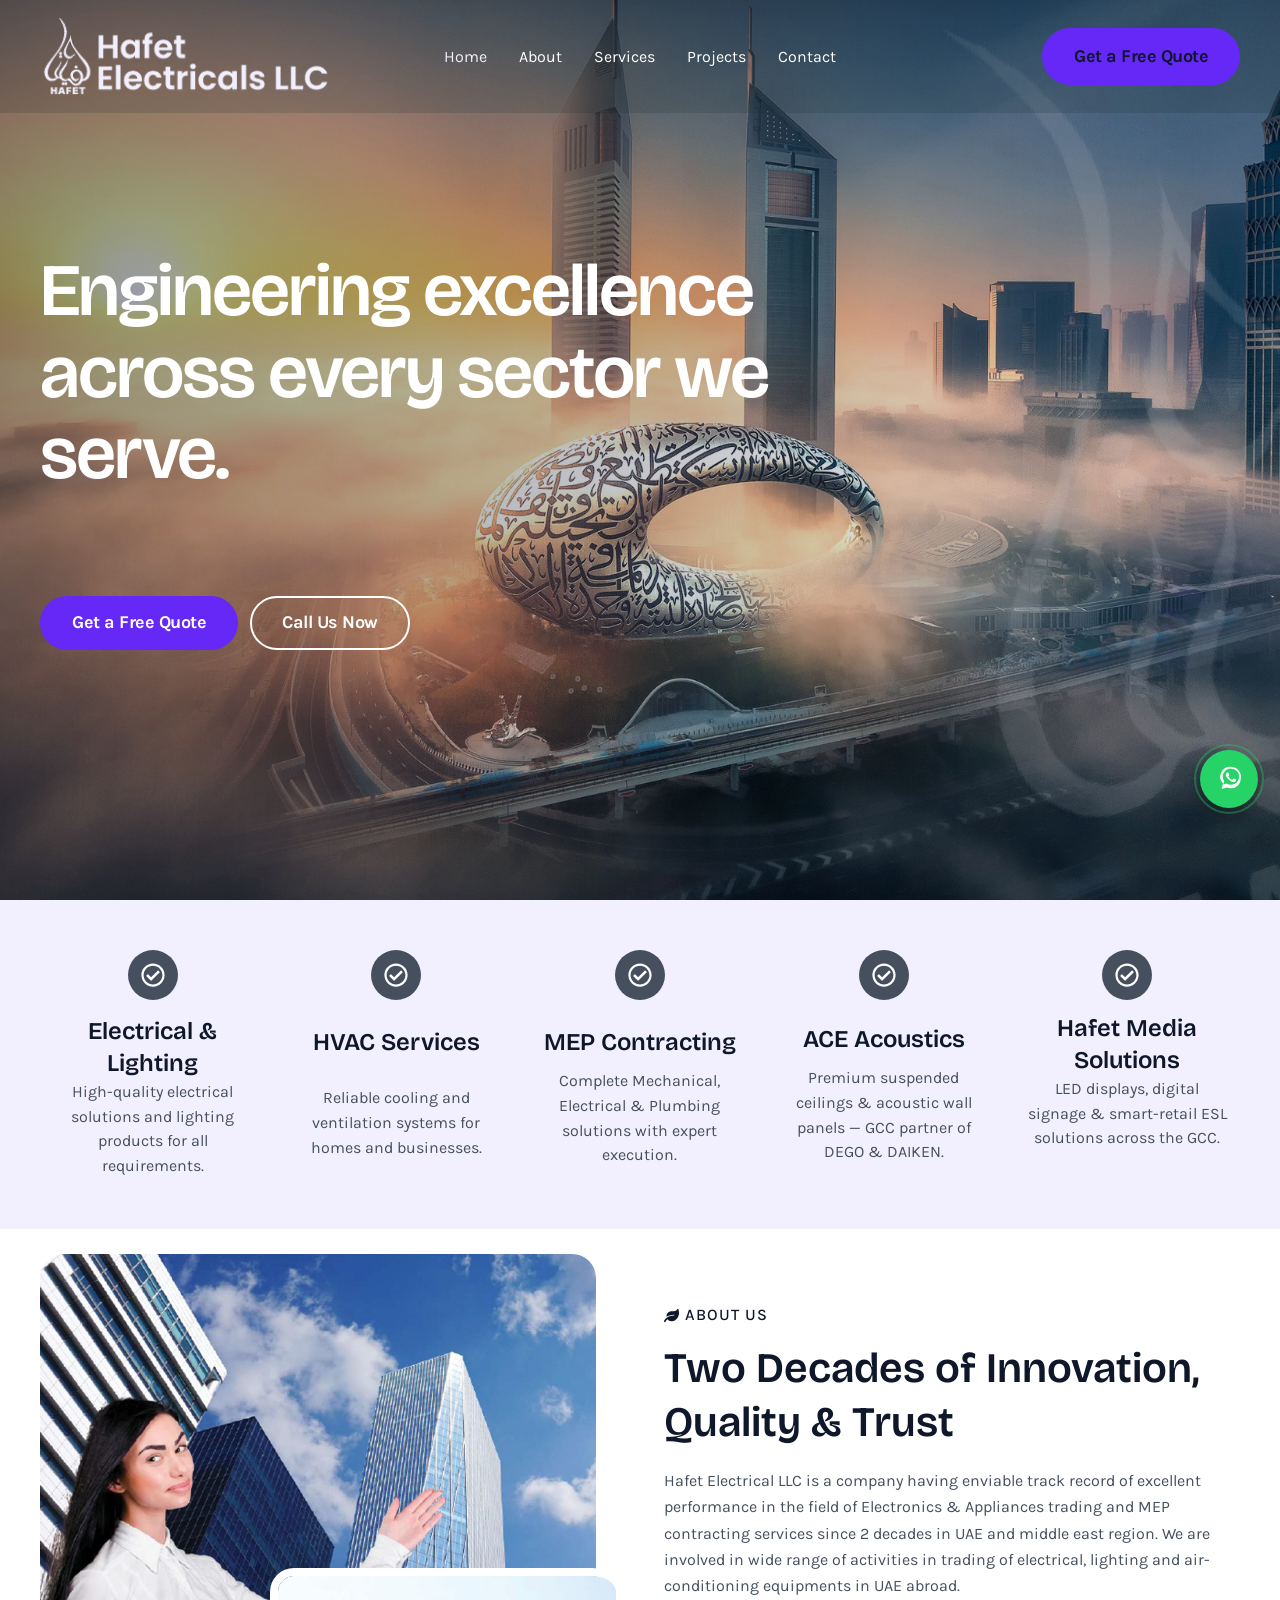
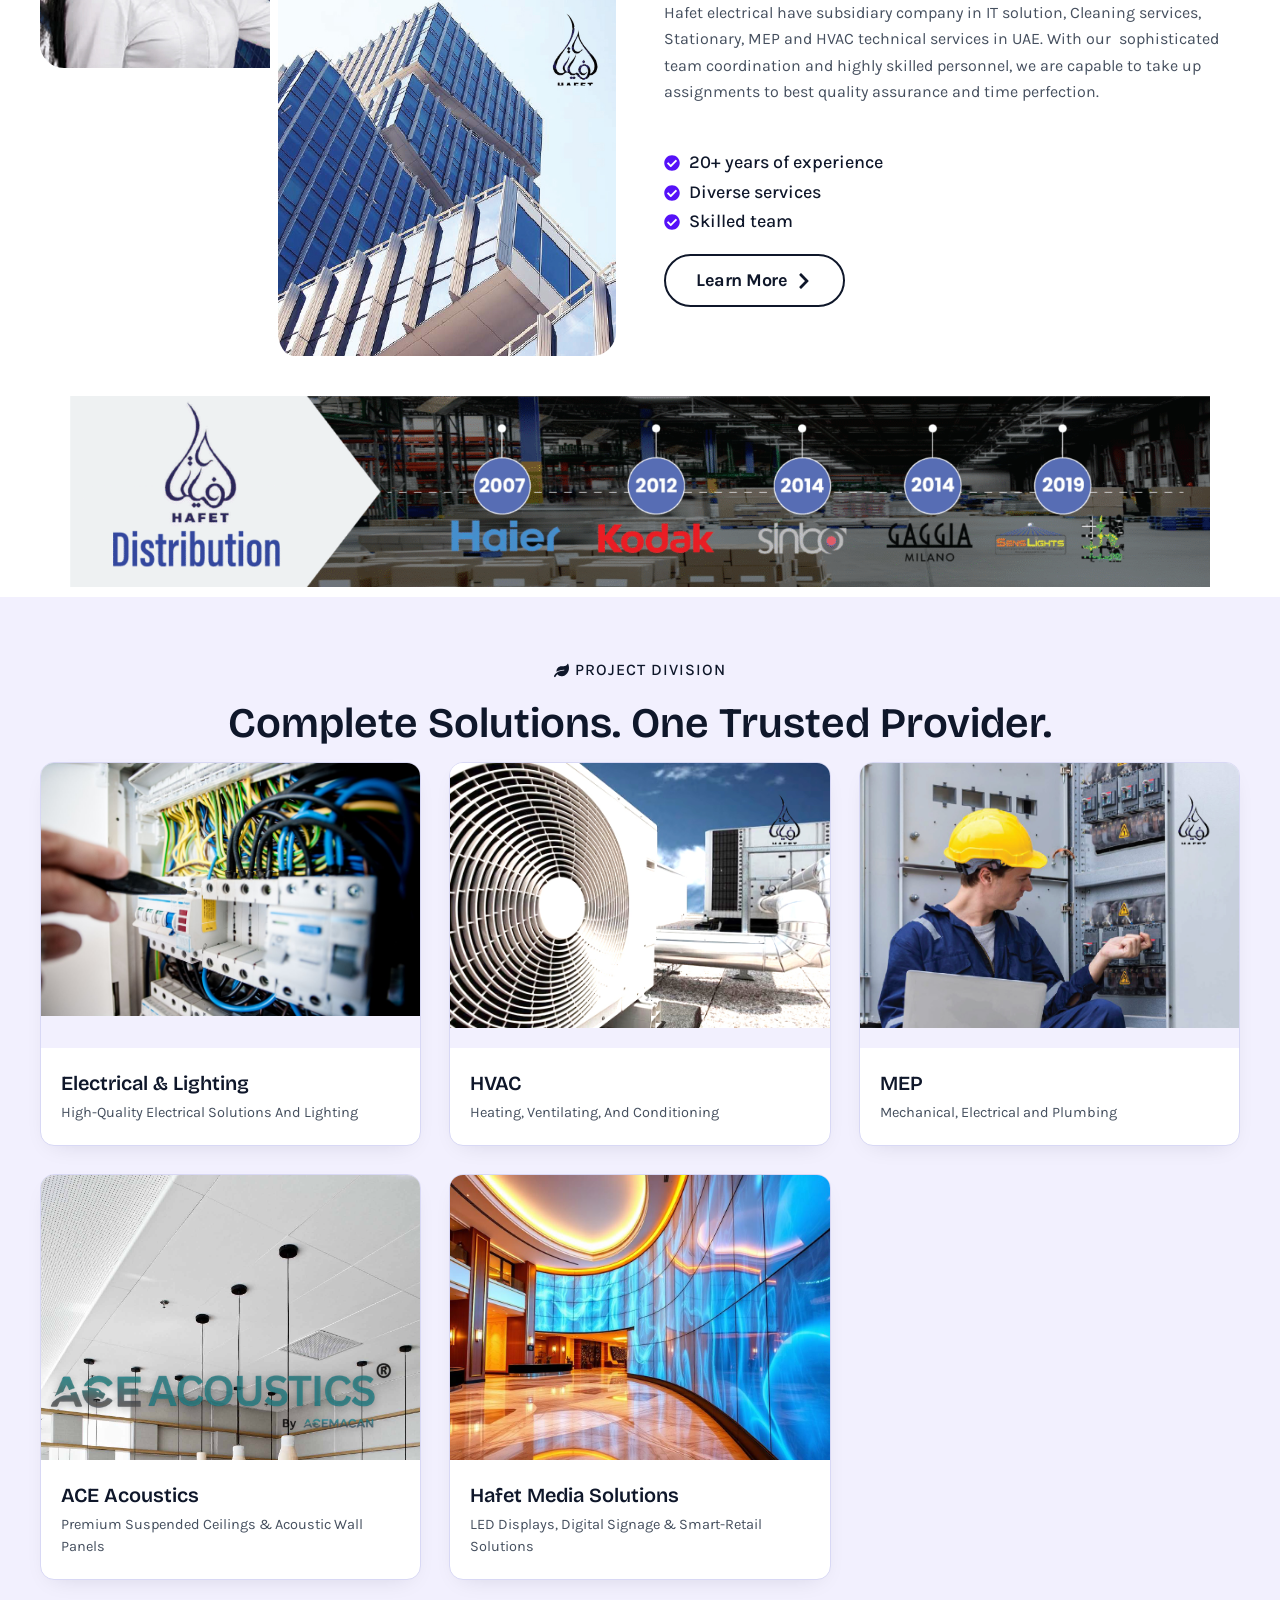
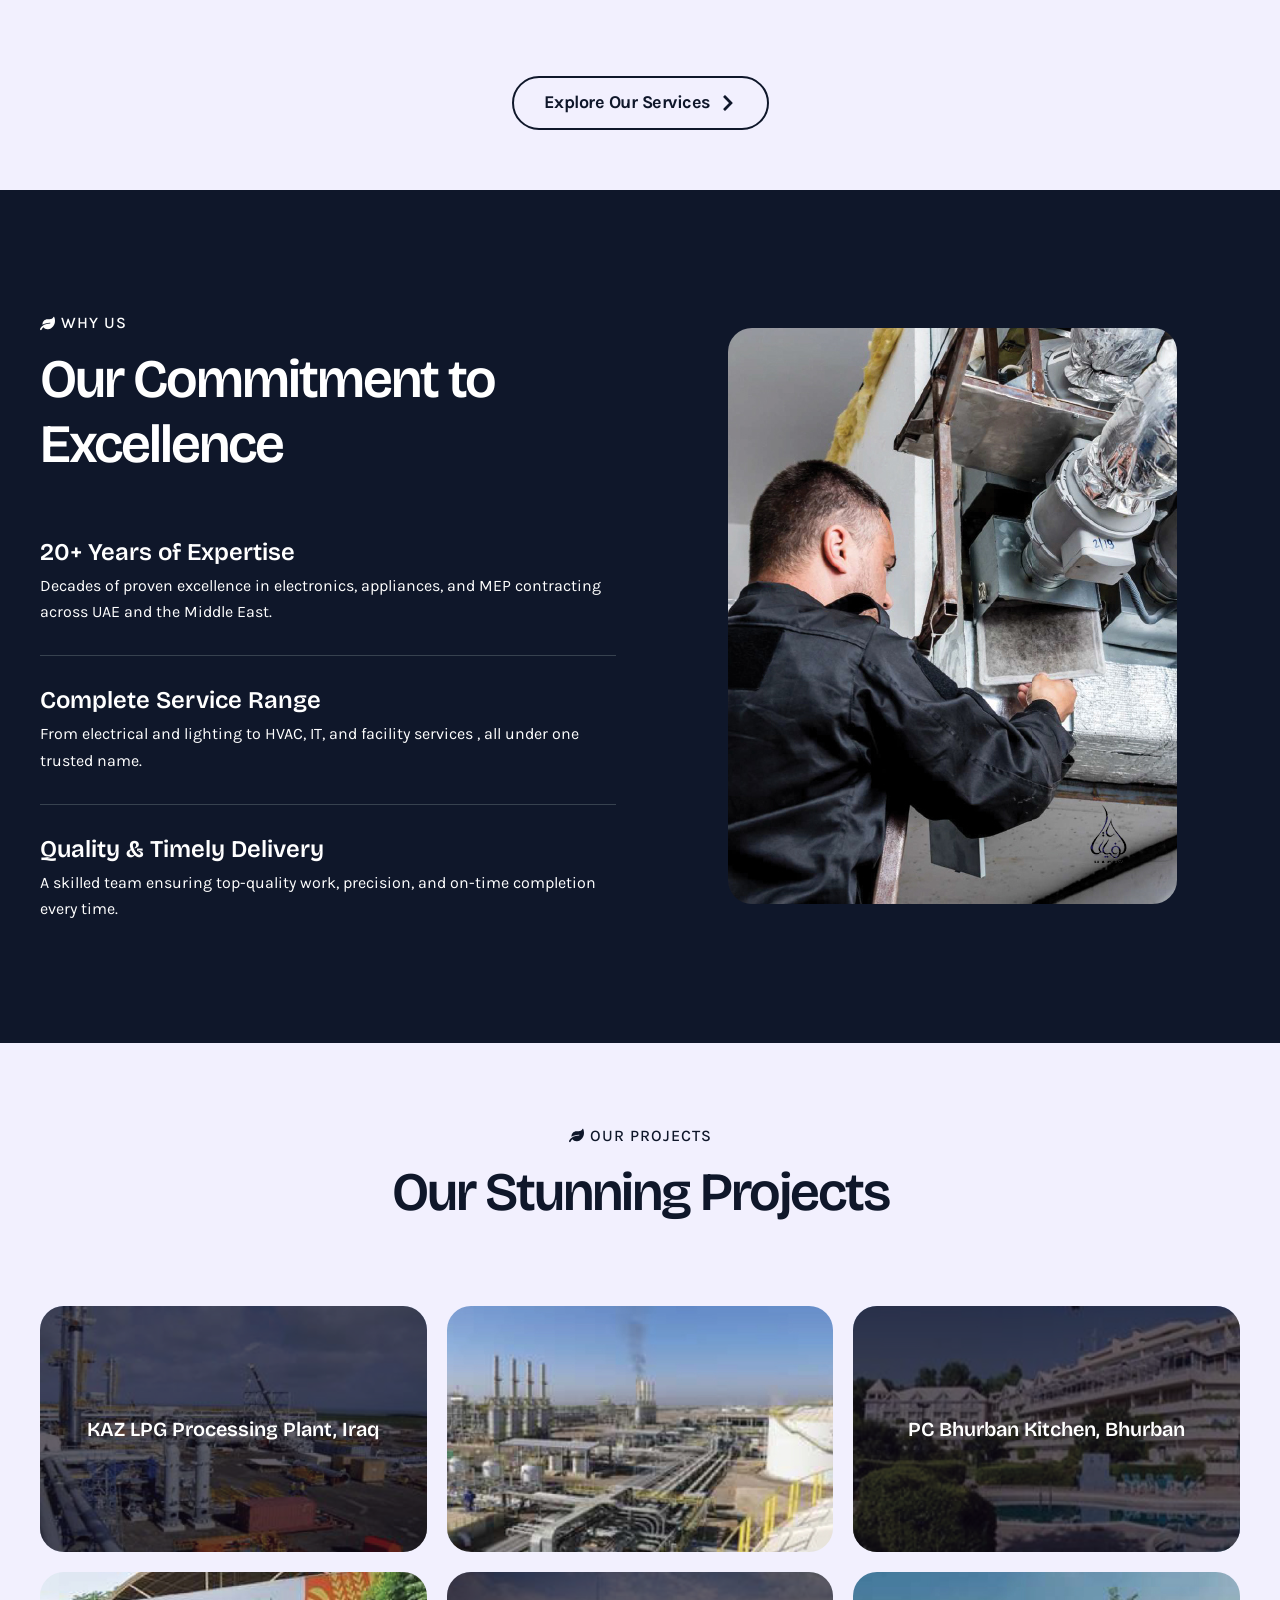
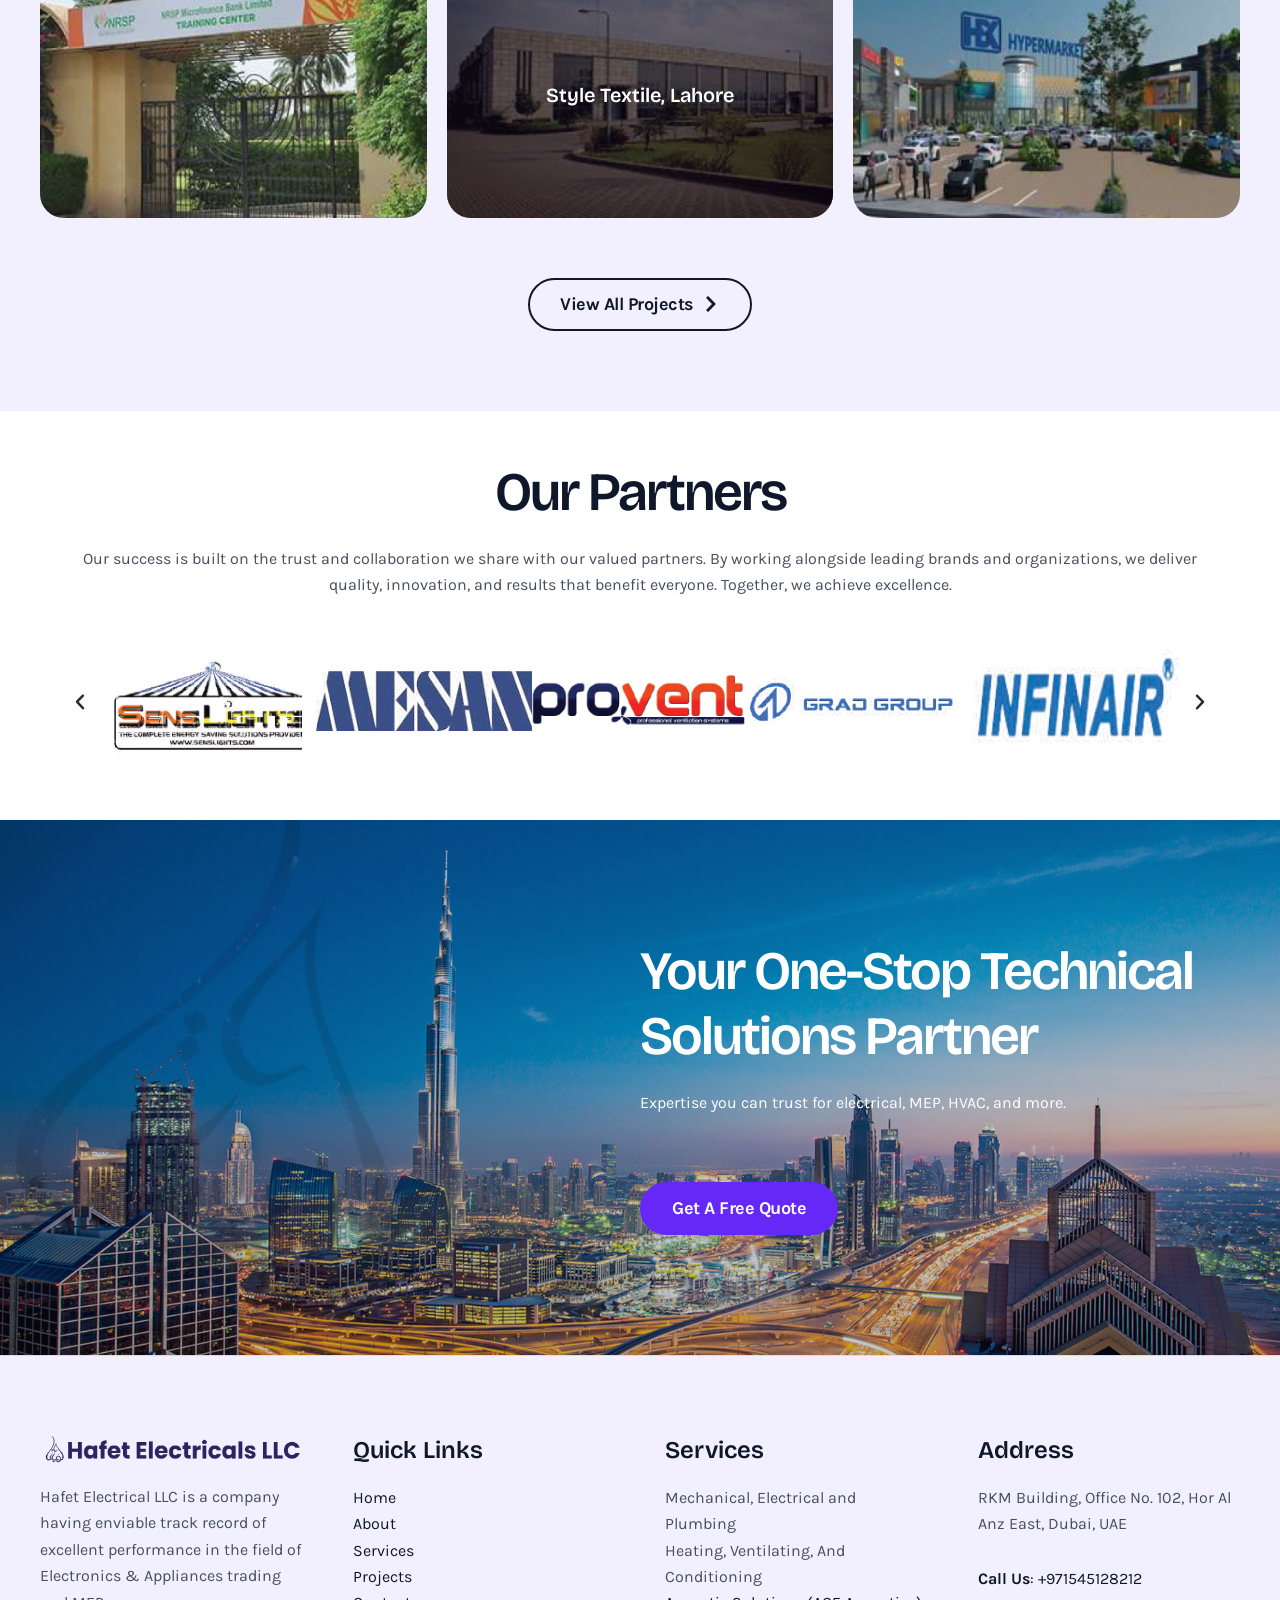
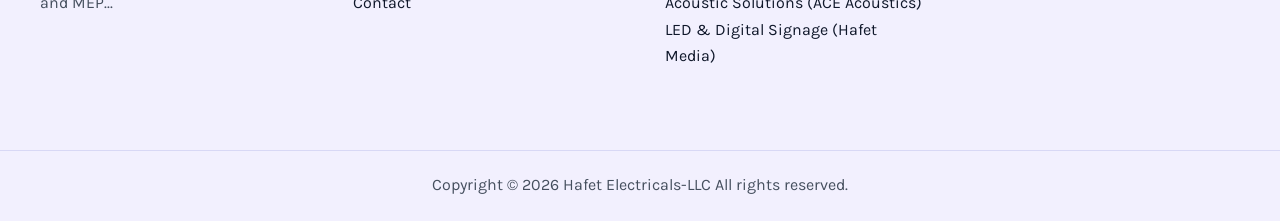
==== commit c7ea478b: "Update contact number to +971545128212 across site" ====
--- a/static-site/index.html
+++ b/static-site/index.html
@@ -274,7 +274,7 @@
 				<div class="elementor-element elementor-element-de66673 elementor-widget__width-auto elementor-widget elementor-widget-button" data-id="de66673" data-element_type="widget" data-e-type="widget" data-widget_type="button.default">
 				<div class="elementor-widget-container">
 									<div class="elementor-button-wrapper">
-					<a class="elementor-button elementor-button-link elementor-size-sm" href="tel:+971589787684">
+					<a class="elementor-button elementor-button-link elementor-size-sm" href="tel:+971545128212">
 						<span class="elementor-button-content-wrapper">
 									<span class="elementor-button-text">Call Us Now</span>
 					</span>
@@ -922,7 +922,7 @@
 </section><section id="block-12" class="widget widget_block widget_text">
 <p class="wp-block-paragraph">RKM Building, Office No. 102, Hor Al Anz East, Dubai, UAE</p>
 </section><section id="block-13" class="widget widget_block widget_text">
-<p class="has-ast-global-color-2-color has-text-color has-link-color wp-elements-e9853afb8abfa0663e046207aced752e wp-block-paragraph"><strong>Call Us</strong>: +971 58 978 7684</p>
+<p class="has-ast-global-color-2-color has-text-color has-link-color wp-elements-e9853afb8abfa0663e046207aced752e wp-block-paragraph"><strong>Call Us</strong>: +971545128212</p>
 </section>		</aside>
 						</div>
 										</div>
--- a/static-site/wp-content/themes/astra/assets/css/minified/main.min.css
+++ b/static-site/wp-content/themes/astra/assets/css/minified/main.min.css
@@ -0,0 +1,3 @@
+@charset "UTF-8";address,blockquote,body,dd,dl,dt,fieldset,figure,h1,h2,h3,h4,h5,h6,hr,html,iframe,legend,li,ol,p,pre,textarea,ul{border:0;font-size:100%;font-style:inherit;font-weight:inherit;margin:0;outline:0;padding:0;vertical-align:baseline}html{-webkit-text-size-adjust:100%}body{margin:0}progress{display:inline-block;vertical-align:baseline}a{background-color:transparent}a:active{outline:0}a,a:focus,a:hover,a:visited{text-decoration:none}abbr[title]{border-bottom:1px dotted}b,strong{font-weight:700}dfn{font-style:italic}mark{background:#ff0;color:#000}small{font-size:80%}sub,sup{font-size:75%;line-height:0;position:relative;vertical-align:baseline}sup{top:-.5em}sub{bottom:-.25em}img{border:0}figure{margin:0}hr{box-sizing:content-box;height:0}pre{overflow:auto}code,kbd,pre,samp{font-size:1em}button,input,optgroup,select,textarea{color:inherit;font:inherit;margin:0}button,select{text-transform:none}button,html input[type=button],input[type=reset],input[type=submit]{-webkit-appearance:button;cursor:pointer}button[disabled],html input[disabled]{cursor:default}button::-moz-focus-inner,input::-moz-focus-inner{border:0;padding:0}input{line-height:normal}input[type=checkbox],input[type=radio]{box-sizing:border-box;padding:0}input[type=number]::-webkit-inner-spin-button,input[type=number]::-webkit-outer-spin-button{height:auto}input[type=search]{-webkit-appearance:textfield;box-sizing:content-box}#comments .submit,.search .search-submit{padding:10px 15px;border-radius:2px;line-height:1.8571428571;border:0}.archive .no-results .ast-search-submit,.search .site-main .ast-search-submit{display:none}input[type=search]::-webkit-search-cancel-button,input[type=search]::-webkit-search-decoration{-webkit-appearance:none}fieldset{border:1px solid var(--ast-border-color);margin:0 0;padding:.35em .625em .75em}legend{border:0;padding:0}fieldset legend{margin-bottom:1.5em;padding:0 .5em}textarea{overflow:auto}optgroup{font-weight:700}table{border-collapse:collapse;border-spacing:0}td,th{padding:0}/*!
+ * Bootstrap v4.0.0-alpha.2 (https://getbootstrap.com)
+ */.ast-container{max-width:100%}.ast-container,.ast-container-fluid{margin-left:auto;margin-right:auto;padding-left:20px;padding-right:20px}.ast-row{margin-left:-20px;margin-right:-20px}@media (min-width:768px) and (max-width:921px){.blog-layout-2 .ast-width-md-6,.blog-layout-3 .ast-width-md-6{float:none;width:100%}}@media (min-width:769px) and (max-width:921px){.blog-layout-2,.blog-layout-3{flex-direction:unset}}@media (max-width:768px){.blog-layout-3{flex-direction:column}}.ast-grid-common-col{position:relative;min-height:1px;padding-left:20px;padding-right:20px}.ast-float{float:left}@media (max-width:992px){.ast-width-sm-25{width:25%}.ast-width-md-50{width:50%}}@media (max-width:768px){.ast-width-md-25{width:25%}}.ast-full-width{width:100%}.ast-width-50{width:50%}@media (min-width:768px){.ast-width-md-4{width:33.3333333333%}.ast-width-md-16{width:16.6666666667%}.ast-width-md-6{width:50%;float:left}.ast-width-md-3{width:25%}.ast-width-md-66{width:66.6666666667%}}@media (min-width:769px){.ast-width-md-20{width:20%}}@media (min-width:992px){.ast-width-lg-33{width:33.3333333333%}.ast-width-lg-16{width:16.6666666667%}.ast-width-lg-50{width:50%}.ast-width-lg-66{width:66.6666666667%}}h1,h2,h3,h4,h5,h6{clear:both}.entry-content :where(h1),h1{color:#808285;font-size:2em;line-height:1.2}.entry-content :where(h2),h2{color:#808285;font-size:1.7em;line-height:1.3}.entry-content :where(h3),h3{color:#808285;font-size:1.5em;line-height:1.4}.entry-content :where(h4),h4{color:#808285;line-height:1.5;font-size:1.3em}.entry-content :where(h5),h5{color:#808285;line-height:1.6;font-size:1.2em}.entry-content :where(h6),h6{color:#808285;line-height:1.7;font-size:1.1em}html{box-sizing:border-box}*,:after,:before{box-sizing:inherit}body{color:#808285;background:#fff;font-style:normal}ol,ul{margin:0 0 1.5em 3em}ul{list-style:disc}ol{list-style:decimal}li>ol,li>ul{margin-bottom:0;margin-left:1.5em}dt{font-weight:600}dd{margin:0 1.5em 1em}b,strong{font-weight:700}cite,dfn,em,i{font-style:italic}blockquote,q{quotes:"" ""}blockquote:after,blockquote:before,q:after,q:before{content:""}blockquote{border-left:5px solid var(--ast-border-color);padding:20px;font-size:1.2em;font-style:italic;margin:0 0 1.5em;position:relative}address{margin:0 0 1.5em}address,cite{font-style:italic}abbr,acronym{border-bottom:1px dotted #666;cursor:help}pre{background:var(--ast-code-block-background);font-family:"Courier 10 Pitch",Courier,monospace;margin-bottom:1.6em;overflow:auto;max-width:100%;padding:1.6em}code,kbd,tt,var{font:1em Monaco,Consolas,"Andale Mono","DejaVu Sans Mono",monospace}img{height:auto;max-width:100%}hr{background-color:#ccc;border:0;height:1px;margin-bottom:1.5em}.ast-button,.button,button,input,select,textarea{color:#808285;font-weight:400;font-size:100%;margin:0;vertical-align:baseline}button,input{line-height:normal}.normal-search{margin-right:-5px}big{font-size:125%}ins,mark{background:0 0;text-decoration:none}table,td,th{border:1px solid var(--ast-border-color)}table{border-collapse:separate;border-spacing:0;border-width:1px 0 0 1px;margin:0 0 1.5em;width:100%}th{font-weight:600}td,th{padding:.7em 1em;border-width:0 1px 1px 0}.ast-button,.button,button,input[type=button],input[type=reset],input[type=submit]{border:1px solid;border-color:var(--ast-border-color);border-radius:2px;background:#e6e6e6;padding:.6em 1em .4em;color:#fff}.ast-button:focus,.ast-button:hover,.button:focus,.button:hover,button:focus,button:hover,input[type=button]:focus,input[type=button]:hover,input[type=reset]:focus,input[type=reset]:hover,input[type=submit]:focus,input[type=submit]:hover{color:#fff;border-color:var(--ast-border-color)}.ast-button:active,.ast-button:focus,.button:active,.button:focus,button:active,button:focus,input[type=button]:active,input[type=button]:focus,input[type=reset]:active,input[type=reset]:focus,input[type=submit]:active,input[type=submit]:focus{border-color:var(--ast-border-color);outline:0}input[type=email],input[type=password],input[type=search],input[type=tel],input[type=text],input[type=url],textarea{color:#666;border:1px solid var(--ast-border-color);border-radius:2px;-webkit-appearance:none}input[type=email]:focus,input[type=password]:focus,input[type=search]:focus,input[type=tel]:focus,input[type=text]:focus,input[type=url]:focus,textarea:focus{color:#111}textarea{padding-left:3px;width:100%}a{color:#4169e1}a:focus,a:hover{color:#191970}a:focus{outline:thin dotted}a:hover{outline:0}.screen-reader-text{border:0;clip:rect(1px,1px,1px,1px);height:1px;margin:-1px;overflow:hidden;padding:0;position:absolute;width:1px;word-wrap:normal!important}.screen-reader-text:focus{background-color:#f1f1f1;border-radius:2px;box-shadow:0 0 2px 2px rgba(0,0,0,.6);clip:auto!important;color:#21759b;display:block;font-size:12.25px;font-size:.875rem;height:auto;left:5px;line-height:normal;padding:15px 23px 14px;text-decoration:none;top:5px;width:auto;z-index:100000}.alignleft{display:inline;float:left;margin-right:1.5em}.alignright{display:inline;float:right;margin-left:1.5em}.aligncenter{clear:both;text-align:center;display:block;margin-left:auto;margin-right:auto}.entry-content[data-ast-blocks-layout]>embed,.entry-content[data-ast-blocks-layout]>iframe,.entry-content[data-ast-blocks-layout]>object,embed,iframe,object{max-width:100%}.wp-caption{margin-bottom:1.5em;max-width:100%}.wp-caption img[class*=wp-image-]{display:block;margin-left:auto;margin-right:auto}.wp-caption .wp-caption-text{margin:.8075em 0}.wp-caption-text{text-align:center}::selection{color:#fff;background:#0274be}body:not(.logged-in){position:relative}body{-webkit-font-smoothing:antialiased;-moz-osx-font-smoothing:grayscale}#page{position:relative}a,a:focus{text-decoration:none}.secondary a *,.site-footer a *,.site-header a *,a{transition:all .2s linear}.capitalize{text-transform:uppercase}img{vertical-align:middle}.entry-content :where(h1,h2,h3,h4,h5,h6){margin-bottom:20px}p{margin-bottom:1.75em}blockquote{margin:1.5em 1em 1.5em 3em;font-size:1.1em;line-height:inherit;position:relative}.ast-button,.button,input[type=button],input[type=submit]{border-radius:0;padding:18px 30px;border:0;box-shadow:none;text-shadow:none}.ast-button:hover,.button:hover,input[type=button]:hover,input[type=submit]:hover{box-shadow:none}.ast-button:active,.ast-button:focus,.button:active,.button:focus,input[type=button]:active,input[type=button]:focus,input[type=submit]:active,input[type=submit]:focus{box-shadow:none}.site-title{font-weight:400}.site-description,.site-title{margin-bottom:0}.site-description a,.site-description:focus a,.site-description:hover a,.site-title a,.site-title:focus a,.site-title:hover a{transition:all .2s linear}.site-title a,.site-title a:focus,.site-title a:hover,.site-title a:visited{color:#222}.site-description a,.site-description a:focus,.site-description a:hover,.site-description a:visited{color:#999}.search-form .search-field{outline:0}.ast-search-menu-icon{position:relative;z-index:3}.site .skip-link{background-color:#f1f1f1;box-shadow:0 0 1px 1px rgba(0,0,0,.2);color:#21759b;display:block;font-family:Montserrat,"Helvetica Neue",sans-serif;font-size:14px;font-weight:700;left:-9999em;outline:0;padding:15px 23px 14px;text-decoration:none;text-transform:none;top:-9999em}.site .skip-link:focus{clip:auto;height:auto;left:6px;top:7px;width:auto;z-index:100000;outline:thin dotted}.logged-in .site .skip-link{box-shadow:0 0 2px 2px rgba(0,0,0,.2);font-family:"Open Sans",sans-serif}input,select{line-height:1}.ast-button,.ast-custom-button,body,button,input[type=button],input[type=submit],textarea{line-height:1.8571428571}.site-title a{line-height:1.2}.site-header .site-description{line-height:1.5}.ast-single-post .entry-title,.ast-single-post .entry-title a{line-height:1.2}.entry-title,.entry-title a{font-weight:var(--ast-blog-title-font-weight,normal)}.ast-oembed-container{position:relative;padding-top:56.25%;height:0;overflow:hidden;max-width:100%;height:auto}.ast-oembed-container embed,.ast-oembed-container iframe,.ast-oembed-container object{position:absolute;top:0;left:0;width:100%;height:100%}.ast-hidden{display:none!important}body{background-color:#fff}#page{display:block}#primary,#secondary{width:100%}#primary{margin:4em 0}.ast-separate-container{background-color:#f5f5f5}.ast-separate-container #primary{padding:4em 0;margin:0;border:0}.ast-separate-container .site-main>.ast-row{margin-left:0;margin-right:0}.ast-separate-container .ast-article-post,.ast-separate-container .ast-article-single:not(.ast-related-post){background-color:#fff}.ast-separate-container .ast-article-post,.ast-separate-container .ast-article-single{border-bottom:1px solid var(--ast-border-color);margin:0;padding:5.34em 6.67em}.ast-separate-container .blog-layout-1{padding:0;border-bottom:0}.ast-separate-container .ast-article-single{border-bottom:0}@media (max-width:1200px){.ast-separate-container .ast-article-post,.ast-separate-container .ast-article-single{margin:0;padding:3.34em 2.4em}}@media (min-width:993px){.ast-separate-container #primary,.ast-separate-container.ast-left-sidebar #primary,.ast-separate-container.ast-right-sidebar #primary{margin:4em 0;padding:0}.ast-right-sidebar #primary{padding-right:60px}.ast-left-sidebar #primary{padding-left:60px}}@media (max-width:992px){.ast-separate-container #primary,.ast-separate-container.ast-left-sidebar #primary,.ast-separate-container.ast-right-sidebar #primary{padding-left:0;padding-right:0}.ast-right-sidebar #primary{padding-right:30px}.ast-left-sidebar #primary{padding-left:30px}}.ast-search-icon .astra-search-icon{font-size:1.3em}.main-navigation{height:100%;-js-display:inline-flex;display:inline-flex}.main-navigation ul{list-style:none;margin:0;padding-left:0;position:relative}.main-header-menu .menu-link,.main-header-menu>a{text-decoration:none;padding:0 1em;display:inline-block;transition:all .2s linear}.main-header-menu .menu-item{position:relative}.main-header-menu .menu-item.focus>.sub-menu,.main-header-menu .menu-item:hover>.sub-menu,.main-header-menu .menu-item>.sub-menu.toggled-on{right:auto;left:0;visibility:visible}.main-header-menu .menu-item.focus>.sub-menu .sub-menu.toggled-on,.main-header-menu .menu-item:hover>.sub-menu .sub-menu.toggled-on,.main-header-menu .menu-item>.sub-menu.toggled-on .sub-menu.toggled-on{left:100%;right:auto;visibility:visible}.main-header-menu .ast-left-align-sub-menu.focus>.sub-menu,.main-header-menu .ast-left-align-sub-menu:hover>.sub-menu{right:0;left:auto}@media (min-width:769px){.main-header-menu .ast-sub-menu-goes-outside.focus>.sub-menu,.main-header-menu .ast-sub-menu-goes-outside:hover>.sub-menu{left:-100%}.main-header-menu .ast-left-align-sub-menu .sub-menu .menu-item.focus>.sub-menu,.main-header-menu .ast-left-align-sub-menu .sub-menu .menu-item:hover>.sub-menu{left:-100%}}.main-header-menu .sub-menu{width:240px;background:#fff;left:-999em;position:absolute;top:100%;z-index:99999;visibility:hidden}@media (min-width:769px){.main-header-menu .sub-menu .menu-item.focus>.sub-menu,.main-header-menu .sub-menu .menu-item:hover>.sub-menu{left:100%;right:auto}.main-header-menu .sub-menu .ast-left-align-sub-menu.focus>.sub-menu,.main-header-menu .sub-menu .ast-left-align-sub-menu:focus * .sub-menu,.main-header-menu .sub-menu .ast-left-align-sub-menu:hover * .sub-menu,.main-header-menu .sub-menu .ast-left-align-sub-menu:hover>.sub-menu{left:-100%}.main-header-menu .sub-menu .main-header-menu .ast-sub-menu-goes-outside.focus>.sub-menu,.main-header-menu .sub-menu .main-header-menu .ast-sub-menu-goes-outside:hover>.sub-menu{left:-100%}}.main-header-menu .sub-menu .menu-link{padding:.9em 1em;display:block;word-wrap:break-word}.main-header-menu .sub-menu .menu-item:not(.menu-item-has-children) .menu-link .icon-arrow:first-of-type{display:none}#ast-desktop-header .main-header-menu .sub-menu .menu-item.menu-item-has-children>.menu-link .icon-arrow{display:none}#ast-desktop-header .main-header-menu .sub-menu .menu-item.menu-item-has-children>.menu-link .ast-header-navigation-arrow{position:absolute;right:.6em;top:50%;transform:translate(0,-50%) rotate(270deg)}#ast-desktop-header .main-header-menu .sub-menu .menu-item.menu-item-has-children>.menu-link .ast-header-navigation-arrow .icon-arrow{display:block}#ast-desktop-header .main-header-menu .sub-menu .menu-item.menu-item-has-children>.menu-link .ast-header-navigation-arrow .icon-arrow svg{margin:0}#ast-desktop-header .account-main-navigation .sub-menu .menu-item.menu-item-has-children>.menu-link .ast-header-navigation-arrow{transform:translate(0,-50%) rotate(360deg)}.main-header-menu .sub-menu .sub-menu{top:0}.submenu-with-border .sub-menu{border-width:1px;border-style:solid}.submenu-with-border .sub-menu .menu-link{border-width:0 0 1px;border-style:solid}.submenu-with-border .sub-menu .sub-menu{top:-2px}.ast-desktop .submenu-with-border .sub-menu>.menu-item:last-child>.menu-link{border-bottom-style:none}.ast-header-break-point .main-navigation{padding-left:0}.ast-header-break-point .main-navigation ul .menu-item .menu-link{padding:0 20px;display:inline-block;width:100%;border:0;border-bottom-width:1px;border-style:solid;border-color:var(--ast-border-color)}.ast-header-break-point .main-navigation ul .menu-item .menu-link .icon-arrow:first-of-type{margin-right:5px}.ast-header-break-point .main-navigation ul .sub-menu .menu-item:not(.menu-item-has-children) .menu-link .icon-arrow:first-of-type{display:inline}.ast-header-break-point .main-navigation .sub-menu .menu-item .menu-link{padding-left:30px}.ast-header-break-point .main-navigation .sub-menu .menu-item .menu-item .menu-link{padding-left:40px}.ast-header-break-point .main-navigation .sub-menu .menu-item .menu-item .menu-item .menu-link{padding-left:50px}.ast-header-break-point .main-navigation .sub-menu .menu-item .menu-item .menu-item .menu-item .menu-link{padding-left:60px}.ast-header-break-point .main-header-menu{background-color:#f9f9f9;border-top-width:0}.ast-header-break-point .main-header-menu .sub-menu{background-color:#f9f9f9;position:static;opacity:1;visibility:visible;border:0;width:auto}.ast-header-break-point .main-header-menu .sub-menu .ast-left-align-sub-menu.focus>.sub-menu,.ast-header-break-point .main-header-menu .sub-menu .ast-left-align-sub-menu:hover>.sub-menu{left:0}.ast-header-break-point .main-header-menu .ast-sub-menu-goes-outside.focus>.sub-menu,.ast-header-break-point .main-header-menu .ast-sub-menu-goes-outside:hover>.sub-menu{left:0}.ast-header-break-point .submenu-with-border .sub-menu{border:0}.ast-header-break-point .dropdown-menu-toggle{display:none}.ast-mobile-menu-buttons{display:none}.ast-button-wrap{display:inline-block}.ast-button-wrap button{box-shadow:none;border:none}.ast-button-wrap .menu-toggle{padding:0;width:2.2em;height:2.1em;font-size:1.5em;font-weight:400;border-radius:2px;-webkit-font-smoothing:antialiased;-moz-osx-font-smoothing:grayscale;vertical-align:middle;line-height:1.8571428571}.ast-button-wrap .menu-toggle.main-header-menu-toggle{padding:0 .5em;width:auto;text-align:center}.ast-button-wrap .menu-toggle.main-header-menu-toggle .mobile-menu{font-size:15px;font-size:1rem;font-weight:600}.ast-button-wrap .menu-toggle .menu-toggle-icon{font-style:normal;display:inline-block;vertical-align:middle;line-height:2.05}.ast-button-wrap .menu-toggle .menu-toggle-icon:before{content:"\e5d2";font-family:Astra;text-decoration:inherit}.ast-button-wrap .menu-toggle .icon-menu-bars svg:nth-child(2){display:none}.ast-button-wrap .menu-toggle.toggled .menu-toggle-icon:before{content:"\e5cd"}.ast-button-wrap .menu-toggle.toggled .icon-menu-bars svg:first-child{display:none}.ast-button-wrap .menu-toggle.toggled .icon-menu-bars svg:nth-child(2){display:block}.ast-button-wrap .menu-toggle .mobile-menu-wrap{display:inline-block}.ast-button-wrap .menu-toggle:focus{outline:thin dotted}.header-main-layout-1 .ast-main-header-bar-alignment{margin-left:auto}.site-navigation{height:100%}.site-header .menu-link *{transition:none}.ast-icon.icon-arrow svg{height:.6em;width:.6em;position:relative;margin-left:10px}.ast-icon.icon-search svg{height:1em;width:.9em;margin-top:3px;margin-right:2px}.ast-header-break-point .user-select{clear:both}.ast-header-break-point .ast-mobile-menu-buttons{display:block;align-self:center}.ast-header-break-point .main-header-bar-navigation{flex:auto}.ast-header-break-point .ast-main-header-bar-alignment{display:block;width:100%;flex:auto;order:4}.ast-header-break-point .ast-icon.icon-arrow svg{height:.85em;width:.95em;position:relative;margin-left:10px}.site-main .comment-navigation,.site-main .post-navigation,.site-main .posts-navigation{margin:0 0 1.5em;overflow:hidden}.comment-navigation .nav-previous,.post-navigation .nav-previous,.posts-navigation .nav-previous{position:relative;text-align:left}.comment-navigation .nav-next,.post-navigation .nav-next,.posts-navigation .nav-next{grid-column-start:2;text-align:right}.ast-icon svg:not([fill]){fill:currentColor}.post-navigation a{background:0 0;font-size:1.06666rem;font-size:1rem;padding:0 var(--ast-post-nav-space,1.5em);height:2.33333em;line-height:calc(2.33333em - 3px)}.sticky{display:block}.hentry{margin:0 0 1.5em}.byline{display:none}.group-blog .byline,.single .byline{display:inline}.page-links{clear:both;margin-top:1em}.page-links a{display:inline-block}.page-links a .page-link{border-color:var(--ast-border-color);background:0 0}.page-links .page-link{padding:0;margin:0 0 .3em .3em;border:2px solid var(--ast-border-color);color:#000;background:0 0;font-size:.8em;width:2.5em;height:2.5em;line-height:calc(2.5em - 4px);display:inline-block;text-align:center;transition:all .2s linear}.page-links .page-link:focus,.page-links .page-link:hover{color:#000}@media (max-width:768px){.page-links .page-link{margin-bottom:6px}}.entry-content>:last-child,.entry-summary>:last-child,.page-content>:last-child{margin-bottom:0}.wp-block-separator:not(.is-style-wide):not(.is-style-dots){margin:20px auto}.bypostauthor{display:block}body{overflow-x:hidden}.widget-title{font-weight:400;margin-bottom:1em;line-height:1.5}.widget{margin:0 0 2.8em 0}.widget:last-child{margin-bottom:0}.widget select{max-width:100%}.widget ul{margin:0;list-style-type:none}.no-widget-text{margin-bottom:0}.widget_nav_menu ul ul.sub-menu{margin-top:.25em}.widget_nav_menu ul ul.sub-menu li{padding-left:20px}.widget_nav_menu ul ul.sub-menu a:after{left:-20px}.widget_nav_menu ul ul.sub-menu ul a:after{left:-40px}.widget_nav_menu ul ul.sub-menu ul ul a:after{left:-60px}.widget_nav_menu li{transition:all .2s linear}#secondary .wp-block-search__input{line-height:1}#secondary .wp-block-search__button{padding:.7em 1em}.widget_search .search-form{position:relative;padding:0;background:initial;color:inherit}.widget_search .search-form>label{position:relative}.widget_search .search-form i{color:#3a3a3a}.widget_search .search-form button{position:absolute;top:0;right:15px;border:none;padding:0;cursor:pointer;background:0 0}.widget_search .search-form input[type=submit],.widget_search .search-form input[type=submit]:focus,.widget_search .search-form input[type=submit]:hover{padding:13px 20px;border-radius:2px;border:none;top:0;right:0;position:absolute;color:transparent;background:0 0;max-width:45px;z-index:2}.widget_search .search-form .search-field{background:var(--ast-widget-bg-color);border-width:1px;border-color:var(--ast-border-color);border-radius:2px}.widget_search .search-field,.widget_search .search-field:focus{width:100%;padding:12px 45px 12px 15px}.widget_archive ul.children,.widget_categories ul.children,.widget_pages ul.children{position:relative;margin-top:5px;width:100%}.widget_archive ul.children li,.widget_categories ul.children li,.widget_pages ul.children li{padding-left:20px}.widget_archive li ul.children a:after,.widget_categories li ul.children a:after,.widget_pages li ul.children a:after{left:-20px}.widget_archive li ul.children ul a:after,.widget_categories li ul.children ul a:after,.widget_pages li ul.children ul a:after{left:-40px}.widget_tag_cloud .tagcloud{margin-top:10px;display:inline-block}.widget_tag_cloud .tagcloud a{border:1px solid var(--ast-border-color);padding:.5em .9em;display:inline-block;margin-bottom:4px;font-size:14px;margin-right:4px;line-height:1.5;transition:all .2s linear}.widget_calendar table,.widget_calendar td,.widget_calendar th{padding:0;text-align:center}.widget_calendar table,.widget_calendar th{border:none}.widget_calendar td{border-right:none;border-left:none}.widget_calendar caption{line-height:2.7em}.widget_calendar thead{line-height:2.5em}.widget_calendar thead a{color:#0274be;font-size:1rem;vertical-align:middle}.widget_calendar thead td{vertical-align:middle;font-weight:700}.widget_calendar thead>tr>th{line-height:2.5em;border-bottom:2px solid var(--ast-border-color);border-top:2px solid var(--ast-border-color)}.widget_calendar tbody{line-height:2.1em;text-align:center}.widget_calendar tbody>tr>td{width:14.2857%}.widget_calendar tbody>tr:first-child>td{padding-top:3px}.widget_calendar #today{color:#0274be;font-weight:700;border-bottom:2px solid #0274be}.ast-builder-grid-row{display:grid;grid-template-columns:auto auto;align-items:center;grid-column-gap:20px;overflow-wrap:anywhere}.ast-builder-grid-row>.site-header-section{flex-wrap:nowrap}.ast-builder-footer-grid-columns{grid-column-gap:50px}.ast-builder-grid-row.ast-grid-center-col-layout{grid-template-columns:1fr auto 1fr}.ast-builder-layout-element{align-items:center}.ast-builder-grid-row.ast-grid-center-col-layout-only{-js-display:flex;display:flex;height:100%;justify-content:center}.ast-builder-grid-row.ast-grid-center-col-layout-only .ast-grid-section-center{flex-grow:1}.site-header-section{height:100%;min-height:0;align-items:center}.site-header-section>*{padding:0 10px}.site-header-section>div:first-child{padding-left:0}.site-header-section>div:last-child{padding-right:0}.site-header-section .ast-builder-menu{align-items:center}.ast-builder-layout-element.ast-header-search{height:auto}.ast-grid-right-center-section{justify-content:flex-start;flex-grow:1}.ast-grid-right-section{justify-content:flex-end}.ast-grid-right-section .ast-site-identity>:first-child{text-align:right}.ast-grid-right-section .ast-grid-right-center-section .ast-site-identity>:first-child{text-align:left}.ast-grid-left-center-section{justify-content:flex-end;flex-grow:1}.elementor-nav-menu .ast-icon,.et_pb_menu__wrap .ast-icon,.fl-widget .menu-item .ast-icon{display:none}.ast-logo-title-inline .ast-site-identity{padding:1em 0;-js-display:inline-flex;display:inline-flex;vertical-align:middle;align-items:center;transition:all .2s linear}.ast-grid-section-center{justify-content:center}.ast-grid-section-center .ast-site-identity>:first-child{text-align:center}.ast-builder-social-element{line-height:1;color:#3a3a3a;background:0 0;vertical-align:middle;transition:all 10ms;margin-left:6px;margin-right:6px;justify-content:center;align-items:center}.ast-builder-social-element:hover{color:#0274be}.ast-builder-social-element .social-item-label{padding-left:6px}.ast-social-stack-desktop .ast-builder-social-element,.ast-social-stack-mobile .ast-builder-social-element,.ast-social-stack-tablet .ast-builder-social-element{margin-top:6px;margin-bottom:6px}.ahfb-svg-iconset{-js-display:inline-flex;display:inline-flex;align-self:center}.ahfb-svg-iconset svg{width:17px;height:17px;transition:none}.ahfb-svg-iconset svg>*{transition:none}.ast-footer-copyright p{margin-bottom:0}.ast-builder-grid-row-container{display:grid;align-content:center}.main-header-bar .main-header-bar-navigation{height:100%}.ast-nav-menu .sub-menu{line-height:1.45}.ast-builder-menu .main-navigation{padding:0}.ast-builder-menu .main-navigation>ul{align-self:center}.ast-footer-copyright,.ast-footer-social-wrap,.site-footer-focus-item{width:100%}#astra-footer-menu{margin:0;list-style:none;background:inherit}#astra-footer-menu>ul{margin:0;list-style:none;background:inherit}.ast-header-break-point #ast-mobile-header{display:block}.ast-header-break-point .main-header-bar-navigation{line-height:3}.ast-header-break-point .main-header-bar-navigation .menu-item-has-children>.ast-menu-toggle{display:inline-block;position:absolute;font-size:inherit;top:0;right:20px;cursor:pointer;-webkit-font-smoothing:antialiased;-moz-osx-font-smoothing:grayscale;padding:0 .907em;font-weight:400;line-height:inherit}.ast-header-break-point .main-header-bar-navigation .menu-item-has-children>.ast-menu-toggle>.ast-icon.icon-arrow{pointer-events:none}.ast-header-break-point .main-header-bar-navigation .menu-item-has-children .sub-menu{display:none}.ast-header-break-point .ast-mobile-header-wrap .ast-above-header-wrap .main-header-bar-navigation .ast-submenu-expanded>.ast-menu-toggle::before,.ast-header-break-point .ast-mobile-header-wrap .ast-main-header-wrap .main-header-bar-navigation .ast-submenu-expanded>.ast-menu-toggle::before{transform:rotateX(180deg)}.ast-header-break-point .ast-nav-menu .sub-menu{line-height:3}.site-footer-section{justify-content:center}.site-footer-section>*{margin-bottom:10px}.site-footer-section>:last-child{margin-bottom:0}.site-primary-footer-wrap{padding-top:45px;padding-bottom:45px}.site-above-footer-wrap,.site-below-footer-wrap{padding-top:20px;padding-bottom:20px}.ast-hfb-header.ast-header-break-point .main-header-bar-navigation{width:100%;margin:0}.ast-hfb-header .menu-toggle.toggled .ast-mobile-svg{display:none}.ast-hfb-header .menu-toggle.toggled .ast-close-svg{display:block}.menu-toggle .ast-close-svg{display:none}.ast-mobile-header-wrap .menu-toggle .mobile-menu-toggle-icon{-js-display:inline-flex;display:inline-flex;align-self:center}.ast-mobile-header-wrap .menu-toggle .mobile-menu-wrap{-js-display:inline-flex;display:inline-flex;align-self:center;margin-left:.4em}.ast-mobile-header-wrap .ast-button-wrap .menu-toggle.main-header-menu-toggle{-js-display:flex;display:flex;align-items:center;width:auto;height:auto}.menu-toggle .mobile-menu-toggle-icon{-js-display:inline-flex;display:inline-flex;align-self:center}.menu-toggle .mobile-menu-wrap{-js-display:inline-flex;display:inline-flex;align-self:center;margin-left:.4em}.ast-hfb-header .ast-button-wrap .menu-toggle .mobile-menu-wrap{align-items:center;-js-display:flex;display:flex}.ast-button-wrap .menu-toggle.main-header-menu-toggle{padding:.5em;align-items:center;-js-display:flex;display:flex}.ast-search-menu-icon.ast-inline-search .search-field{width:100%;padding:.6em;padding-right:5.5em}.ast-header-account-type-extend-text-profile-type{-js-display:flex;display:flex;gap:10px;align-items:center}@media (min-width:769px){.footer-nav-wrap .astra-footer-horizontal-menu li{margin:0}.footer-nav-wrap .astra-footer-horizontal-menu li:first-child a{padding-left:0}.footer-nav-wrap .astra-footer-horizontal-menu li:last-child a{padding-right:0}.footer-nav-wrap .astra-footer-horizontal-menu a{padding:0 .5em}}.site-header{z-index:99;position:relative}.main-header-container{position:relative}.main-header-bar-wrap{position:relative}.main-header-bar{background-color:#fff;border-bottom-color:var(--ast-border-color);border-bottom-style:solid}.ast-header-break-point .main-header-bar{border:0}.ast-header-break-point .main-header-bar{border-bottom-color:var(--ast-border-color);border-bottom-style:solid}.main-header-bar{margin-left:auto;margin-right:auto}.ast-desktop .main-header-menu.ast-menu-shadow .sub-menu{box-shadow:0 4px 10px -2px rgba(0,0,0,.1)}.ast-header-custom-item-inside .button-custom-menu-item .menu-link{display:none}.ast-header-custom-item-inside.ast-header-break-point .button-custom-menu-item .ast-custom-button-link{display:none}.ast-header-custom-item-inside.ast-header-break-point .button-custom-menu-item .menu-link{display:block}.ast-header-custom-item-inside.ast-header-break-point .button-custom-menu-item{padding-left:0;padding-right:0;margin-top:0;margin-bottom:0}.ast-theme-transparent-header .post-password-form{margin-top:100px}.site-branding{line-height:1;align-self:center}.ast-menu-toggle{display:none;background:0 0;color:inherit;border-style:dotted;border-color:transparent}.ast-menu-toggle:focus,.ast-menu-toggle:hover{background:0 0;border-color:inherit;color:inherit}.ast-menu-toggle:focus{outline:thin dotted}.ast-main-header-nav-open .main-header-bar{padding-bottom:0}.main-header-bar{z-index:4;position:relative}.main-header-bar .main-header-bar-navigation:empty{padding:0}.main-header-bar .main-header-bar-navigation .sub-menu{line-height:1.45}.main-header-bar .main-header-bar-navigation .menu-item-has-children>.menu-link:after{line-height:normal}.custom-mobile-logo-link{display:none}.ast-site-identity{padding:1em 0}.ast-header-break-point .site-header .main-header-bar-wrap .site-branding{flex:1;align-self:center}.ast-header-break-point .ast-site-identity{width:100%}.ast-header-break-point .main-header-bar{display:block;line-height:3}.ast-header-break-point .main-header-bar .main-header-bar-navigation{line-height:3}.ast-header-break-point .main-header-bar .main-header-bar-navigation .sub-menu{line-height:3}.ast-header-break-point .main-header-bar .main-header-bar-navigation .menu-item-has-children .sub-menu{display:none}.ast-header-break-point .main-header-bar .main-header-bar-navigation .menu-item-has-children>.ast-menu-toggle{display:inline-block;position:absolute;font-size:inherit;top:-1px;right:20px;cursor:pointer;-webkit-font-smoothing:antialiased;-moz-osx-font-smoothing:grayscale;padding:0 .907em;font-weight:400;line-height:inherit;transition:all .2s}.ast-header-break-point .main-header-bar .main-header-bar-navigation .ast-submenu-expanded>.ast-menu-toggle::before{transform:rotateX(180deg)}.ast-header-break-point .main-header-bar .main-header-bar-navigation .main-header-menu{border-top-width:0}.ast-header-break-point .main-navigation{display:block;width:100%}.ast-header-break-point .main-navigation ul ul{left:auto;right:auto}.ast-header-break-point .main-navigation .stack-on-mobile li{width:100%}.ast-header-break-point .main-navigation .widget{margin-bottom:1em}.ast-header-break-point .main-navigation .widget li{width:auto}.ast-header-break-point .main-navigation .widget:last-child{margin-bottom:0}.ast-header-break-point .main-header-bar-navigation{width:calc(100% + 40px);margin:0 -20px}.ast-header-break-point .main-header-menu ul ul{top:0}.ast-header-break-point .ast-builder-menu{width:100%}.ast-header-break-point .ast-mobile-header-wrap .ast-flex.stack-on-mobile{flex-wrap:wrap}.ast-desktop .main-header-menu>.menu-item .sub-menu:before{position:absolute;content:"";top:0;left:0;width:100%;transform:translateY(-100%)}input[type=email],input[type=number],input[type=password],input[type=reset],input[type=search],input[type=tel],input[type=text],input[type=url],select,textarea{color:#666;padding:.75em;height:auto;border-width:1px;border-style:solid;border-color:var(--ast-border-color);border-radius:2px;background:var(--ast-comment-inputs-background);box-shadow:none;box-sizing:border-box;transition:all .2s linear}input[type=email]:focus,input[type=password]:focus,input[type=reset]:focus,input[type=search]:focus,input[type=tel]:focus,input[type=text]:focus,input[type=url]:focus,select:focus,textarea:focus{background-color:#fff;border-color:var(--ast-border-color);box-shadow:none}input[type=button],input[type=button]:focus,input[type=button]:hover,input[type=reset],input[type=reset]:focus,input[type=reset]:hover,input[type=submit],input[type=submit]:focus,input[type=submit]:hover{box-shadow:none}textarea{width:100%}input[type=search]:focus{outline:thin dotted}.astra-dark-mode-enable form .form-row textarea,.astra-dark-mode-enable input[type=email],.astra-dark-mode-enable input[type=number],.astra-dark-mode-enable input[type=password],.astra-dark-mode-enable input[type=reset],.astra-dark-mode-enable input[type=search],.astra-dark-mode-enable input[type=tel],.astra-dark-mode-enable input[type=text],.astra-dark-mode-enable input[type=url],.astra-dark-mode-enable textarea{background-color:var(--ast-global-color-secondary,--ast-global-color-5);color:var(--ast-global-color-2)!important;border:1px solid var(--ast-border-color)}.astra-dark-mode-enable form .form-row textarea:focus,.astra-dark-mode-enable input[type=email]:focus,.astra-dark-mode-enable input[type=number]:focus,.astra-dark-mode-enable input[type=password]:focus,.astra-dark-mode-enable input[type=reset]:focus,.astra-dark-mode-enable input[type=search]:focus,.astra-dark-mode-enable input[type=tel]:focus,.astra-dark-mode-enable input[type=text]:focus,.astra-dark-mode-enable input[type=url]:focus,.astra-dark-mode-enable textarea:focus{border:1px solid var(--ast-global-color-0)!important;background-color:var(--ast-global-color-secondary,--ast-global-color-5)!important}.astra-dark-mode-enable .select2-container .select2-selection--single,.astra-dark-mode-enable .select2-dropdown,.astra-dark-mode-enable select{background-color:var(--ast-global-color-secondary,--ast-global-color-5);border-color:var(--ast-border-color);color:var(--ast-global-color-2)}.astra-dark-mode-enable .wc-block-components-form .wc-block-components-text-input input[type=email],.astra-dark-mode-enable .wc-block-components-form .wc-block-components-text-input input[type=number],.astra-dark-mode-enable .wc-block-components-form .wc-block-components-text-input input[type=password],.astra-dark-mode-enable .wc-block-components-form .wc-block-components-text-input input[type=url],.astra-dark-mode-enable .wc-block-components-text-input input[type=email],.astra-dark-mode-enable .wc-block-components-text-input input[type=number],.astra-dark-mode-enable .wc-block-components-text-input input[type=password],.astra-dark-mode-enable .wc-block-components-text-input input[type=tel],.astra-dark-mode-enable .wc-block-components-text-input input[type=text],.astra-dark-mode-enable .wc-block-components-text-input input[type=url],.wc-block-components-form .wc-block-components-text-input input[type=tel],.wc-block-components-form .wc-block-components-text-input input[type=text]{background-color:var(--ast-global-color-secondary,--ast-global-color-5);color:var(--ast-global-color-2)}input[type=range]{-webkit-appearance:none;width:100%;margin:5.7px 0;padding:0;border:none}input[type=range]:focus{outline:0}input[type=range]::-webkit-slider-runnable-track{width:100%;height:8.6px;cursor:pointer;box-shadow:2.6px 2.6px .4px #ccc,0 0 2.6px #d9d9d9;background:rgba(255,255,255,.2);border-radius:13.6px;border:0 solid #fff}input[type=range]::-webkit-slider-thumb{box-shadow:0 0 0 rgba(255,221,0,.37),0 0 0 rgba(255,224,26,.37);border:7.9px solid #0274be;height:20px;width:20px;border-radius:50px;background:#0274be;cursor:pointer;-webkit-appearance:none;margin-top:-5.7px}input[type=range]:focus::-webkit-slider-runnable-track{background:rgba(255,255,255,.2)}input[type=range]::-moz-range-track{width:100%;height:8.6px;cursor:pointer;box-shadow:2.6px 2.6px .4px #ccc,0 0 2.6px #d9d9d9;background:rgba(255,255,255,.2);border-radius:13.6px;border:0 solid #fff}input[type=range]::-moz-range-thumb{box-shadow:0 0 0 rgba(255,221,0,.37),0 0 0 rgba(255,224,26,.37);border:7.9px solid #0274be;height:20px;width:20px;border-radius:50px;background:#0274be;cursor:pointer}input[type=color]{border:none;width:100px;padding:0;height:30px;cursor:pointer}input[type=color]::-webkit-color-swatch-wrapper{padding:0;border:none}input[type=color]::-webkit-color-swatch{border:none}.page .entry-header{margin-bottom:1.5em}.search .entry-header{margin-bottom:1em}.ast-single-post .entry-header.ast-header-without-markup,.ast-single-post .entry-header.ast-no-title.ast-no-thumbnail{margin-bottom:0}.entry-header{margin-bottom:1.2em;word-wrap:break-word}.entry-header+.ast-blog-featured-section{margin-top:.5em}.blog-layout-6 .entry-header+.ast-blog-featured-section{margin-top:0}.entry-content{word-wrap:break-word}.entry-content .wp-audio-shortcode,.entry-content .wp-embedded-audio,.entry-content .wp-embedded-video,.entry-content .wp-video,.entry-content p{margin-bottom:1.6em}.entry-content .wp-embedded-audio,.entry-content .wp-embedded-video{display:inline-block}.entry-content::after{display:table;clear:both;content:""}.post-content>.cat-links,.post-content>.read-more,.post-content>.tags-links{display:block;margin-bottom:.8em;font-weight:var(--ast-blog-meta-weight, "")}.ast-excerpt-container>p:last-child{margin-bottom:0}.post-content>.read-more{margin-top:1.5em}.ast-article-inner{width:100%;overflow-wrap:break-word}.read-more a{display:inline-block}.read-more{margin-bottom:0}.read-more .ast-right-arrow{font-size:1em}.ast-no-thumb .ast-blog-featured-section{margin-bottom:0}.ast-no-thumb .entry-header+.ast-blog-featured-section{margin-top:0}.ast-blog-featured-section{margin-bottom:1.5em}.blog-layout-2 .ast-blog-featured-section,.blog-layout-3 .ast-blog-featured-section{margin-bottom:0}.error404 .page-header{margin-bottom:1.5em}.error404 .page-header .page-title{margin-bottom:0}.archive .entry-title,.blog .entry-title,.search .entry-title{line-height:1.3}.archive .format-aside .entry-title,.archive .format-status .entry-title,.blog .format-aside .entry-title,.blog .format-status .entry-title{display:none}.page-title{margin-bottom:1em;font-weight:400}.entry-title{margin-bottom:.2em}.ast-article-post{margin-bottom:2.5em}.ast-article-post:last-child{margin-bottom:0;border-bottom:0}.search .site-content .content-area .search-form{margin-bottom:3em}.blog-layout-1 .post-thumb{padding-left:0;padding-right:0;position:relative}.blog .posted-on{z-index:1}.ast-blog-featured-section .posted-on{width:5.714285714em;height:5.714285714em;padding:.7em}.ast-blog-featured-section .posted-on .date-month,.ast-blog-featured-section .posted-on .date-year{font-size:.8571428571em;line-height:1em}.ast-blog-featured-section .posted-on .date-day{font-size:2.5em;line-height:.9em;font-weight:900;margin:.1em 0}.ast-author-box img.avatar{border-radius:50%;margin:0 0 0 20px}.ast-archive-description{margin-bottom:2.5em;padding-bottom:1.3333em;border-bottom:1px solid var(--ast-border-color)}.ast-archive-description .ast-archive-title{margin-bottom:4px;font-size:40px;font-size:2.85714rem;font-weight:300}.ast-archive-description p{margin-bottom:0;font-size:20px;font-size:1.42857rem;line-height:1.65;font-weight:300}.ast-separate-container .ast-archive-description,.ast-separate-container .ast-author-box{background-color:#eee;padding-bottom:0;border-bottom:0}@media (max-width:1200px){.ast-separate-container .ast-archive-description{margin:0;padding:3.34em 2.4em}}@media (max-width:992px){.ast-separate-container .ast-archive-description{padding:2.14em}}@media (min-width:1201px){.ast-separate-container .ast-archive-description,.ast-separate-container .ast-author-box{margin:0;padding:5em 6.67em 3.33333em}}.single .entry-header{margin-bottom:2em}.single .post-navigation{margin:0;padding:2em 0 0;border-top:1px solid var(--ast-single-post-border,var(--ast-border-color))}@media (max-width:768px){.single .post-navigation{padding-top:1.5em}}.single .post-navigation a{margin:2px;display:inline-block;color:#000}.single .post-navigation a p{white-space:nowrap;text-overflow:ellipsis;overflow:hidden}@media (min-width:421px){.single .post-navigation .nav-links{-js-display:flex;display:flex;width:100%}.single .post-navigation .nav-links:not(:has(.nav-previous)){justify-content:flex-end}.single .post-navigation .nav-links .nav-previous+.nav-next{width:50%}.single .post-navigation .nav-next,.single .post-navigation .nav-previous{width:50%}}@media (max-width:420px){.single .post-navigation .ast-left-arrow,.single .post-navigation .ast-right-arrow{display:none}.single .post-navigation .nav-links:not(:has(.nav-previous)){justify-content:flex-end}.single .post-navigation .nav-next,.single .post-navigation .nav-previous{width:50%}.single .post-navigation .nav-next a,.single .post-navigation .nav-previous a{max-width:95%;width:100%}.single .post-navigation .nav-previous{margin-bottom:1em}}.single .entry-header .post-thumb{margin-bottom:2em}.single .entry-header .post-thumb img{margin-top:0;margin-bottom:0}.page .has-post-thumbnail .post-thumb img{margin-bottom:1.5em}.post-password-form{text-align:center}@media (max-width:420px){.post-password-form input[type=password]{display:block;margin:10px auto}}.post-password-form input[type=submit]{padding:10px 20px;border-radius:2px}.ast-author-avatar{margin:0 5px}.ast-author-avatar img{border-radius:100%;width:var(--ast-author-avatar-size,30px);height:var(--ast-author-avatar-size,30px)}.ast-separate-container .post-navigation{border-top:0;padding-left:var(--ast-post-nav-space,3.33333em);padding-right:var(--ast-post-nav-space,3.33333em)}@media (max-width:420px){.ast-separate-container .post-navigation{padding-left:0;padding-right:0}}@media (max-width:768px){.ast-separate-container .entry-header{margin-bottom:1em}}.ast-404-layout-1{text-align:center;margin:4em auto}.ast-404-layout-1 .page-sub-title{font-size:1.5rem;font-weight:700}.ast-404-layout-1 .widget_search{padding-top:.5em}.ast-404-search{margin-top:1.5em}.ast-404-search .widget_search{max-width:370px;margin:0 auto}.ast-separate-container .error-404,.ast-separate-container .no-results{background-color:#fff}@media (max-width:1200px){.ast-separate-container .ast-404-layout-1,.ast-separate-container .no-results{margin:0;padding:3.34em 2.4em}}@media (max-width:768px){.ast-separate-container .ast-404-layout-1,.ast-separate-container .no-results{padding:1.5em 2.14em}}@media (max-width:544px){.ast-separate-container .ast-404-layout-1,.ast-separate-container .no-results{padding:1.5em 1em}}@media (min-width:1201px){.ast-separate-container .ast-404-layout-1,.ast-separate-container .no-results{margin:0;padding:5.34em 6.67em}}.blog-layout-1{width:100%;display:inline-block;padding-bottom:2em;vertical-align:middle;border-bottom:1px solid var(--ast-border-color)}.blog-layout-1 .posted-on{left:0}.blog-layout-1 .post-content,.blog-layout-1 .post-thumb{padding-left:0;padding-right:0}.ast-flex{-js-display:flex;display:flex;flex-wrap:wrap}.ast-flex-1{flex:1}.ast-inline-flex{-js-display:inline-flex;display:inline-flex;align-items:center;flex-wrap:wrap;align-content:center}.ast-justify-content-flex-start{justify-content:flex-start}.ast-justify-content-flex-end{justify-content:flex-end}.ast-justify-content-center{justify-content:center}.ast-justify-content-space-between{justify-content:space-between}.ast-justify-content-space-around{justify-content:space-around}.ast-align-content-flex-start{align-content:flex-start}.ast-align-content-flex-end{align-content:flex-end}.ast-align-content-center{align-content:center}.ast-align-content-space-between{align-content:space-between}.ast-align-content-space-around{align-content:space-around}.ast-align-content-stretch{align-content:stretch}.ast-flex-grow-1{flex-grow:1}
--- a/static-site/wp-content/plugins/elementor/assets/css/frontend.min.css
+++ b/static-site/wp-content/plugins/elementor/assets/css/frontend.min.css
@@ -0,0 +1 @@
+:root{--direction-multiplier:1}body.rtl,html[dir=rtl]{--direction-multiplier:-1}.elementor-hidden{display:none}.elementor-visibility-hidden{visibility:hidden}.elementor-screen-only,.screen-reader-text,.screen-reader-text span,.ui-helper-hidden-accessible{height:1px;margin:-1px;overflow:hidden;padding:0;position:absolute;top:-10000em;width:1px;clip:rect(0,0,0,0);border:0}.elementor-clearfix:after{clear:both;content:"";display:block;height:0;width:0}.e-logo-wrapper{display:inline-block;line-height:1}.e-logo-wrapper i{color:var(--e-a-color-circle-logo);font-size:2.5em}.elementor *,.elementor :after,.elementor :before{box-sizing:border-box}.elementor a{box-shadow:none;text-decoration:none}.elementor hr{background-color:transparent;margin:0}.elementor img{border:none;border-radius:0;box-shadow:none;height:auto;max-width:100%}.elementor .elementor-widget:not(.elementor-widget-text-editor):not(.elementor-widget-theme-post-content) figure{margin:0}.elementor embed,.elementor iframe,.elementor object,.elementor video{border:none;line-height:1;margin:0;max-width:100%;width:100%}.elementor .elementor-background,.elementor .elementor-background-holder,.elementor .elementor-background-video-container{direction:ltr;inset:0;overflow:hidden;position:absolute;z-index:0}.elementor .elementor-background-video-container{pointer-events:none;transition:opacity 1s}.elementor .elementor-background-video-container.elementor-loading{opacity:0}.elementor .elementor-background-video,.elementor .elementor-background-video-embed{max-width:none}.elementor .elementor-background-video,.elementor .elementor-background-video-embed,.elementor .elementor-background-video-hosted{inset-block-start:50%;inset-inline-start:50%;position:absolute;transform:translate(-50%,-50%)}.elementor .elementor-background-video-hosted{-o-object-fit:cover;object-fit:cover}.elementor .elementor-background-overlay{inset:0;position:absolute}.elementor .elementor-background-slideshow{inset:0;position:absolute;z-index:0}.elementor .elementor-background-slideshow__slide__image{background-position:50%;background-size:cover;height:100%;width:100%}.e-con-inner>.elementor-element.elementor-absolute,.e-con>.elementor-element.elementor-absolute,.elementor-widget-wrap>.elementor-element.elementor-absolute{position:absolute}.e-con-inner>.elementor-element.elementor-fixed,.e-con>.elementor-element.elementor-fixed,.elementor-widget-wrap>.elementor-element.elementor-fixed{position:fixed}.elementor-widget-wrap .elementor-element.elementor-widget__width-auto,.elementor-widget-wrap .elementor-element.elementor-widget__width-initial{max-width:100%}@media (max-width:1024px){.elementor-widget-wrap .elementor-element.elementor-widget-tablet__width-auto,.elementor-widget-wrap .elementor-element.elementor-widget-tablet__width-initial{max-width:100%}}@media (max-width:767px){.elementor-widget-wrap .elementor-element.elementor-widget-mobile__width-auto,.elementor-widget-wrap .elementor-element.elementor-widget-mobile__width-initial{max-width:100%}}.elementor-element.elementor-absolute,.elementor-element.elementor-fixed{z-index:1}.elementor-element{--flex-direction:initial;--flex-wrap:initial;--justify-content:initial;--align-items:initial;--align-content:initial;--gap:initial;--flex-basis:initial;--flex-grow:initial;--flex-shrink:initial;--order:initial;--align-self:initial;align-self:var(--align-self);flex-basis:var(--flex-basis);flex-grow:var(--flex-grow);flex-shrink:var(--flex-shrink);order:var(--order)}.elementor-element:where(.e-con-full,.elementor-widget){align-content:var(--align-content);align-items:var(--align-items);flex-direction:var(--flex-direction);flex-wrap:var(--flex-wrap);gap:var(--row-gap) var(--column-gap);justify-content:var(--justify-content)}.elementor-invisible{visibility:hidden}.elementor-custom-embed-play{inset-block-start:50%;inset-inline-start:50%;position:absolute;transform:translate(calc(-50% * var(--direction-multiplier)),-50%)}.elementor-custom-embed-play i{color:#fff;font-size:100px;text-shadow:1px 0 6px rgba(0,0,0,.3)}.elementor-custom-embed-play svg{fill:#fff;filter:drop-shadow(1px 0 6px rgba(0,0,0,.3));height:100px;width:100px}.elementor-custom-embed-play i,.elementor-custom-embed-play svg{opacity:.8;transition:all .5s}.elementor-custom-embed-play.elementor-playing i{font-family:eicons}.elementor-custom-embed-play.elementor-playing i:before{content:"\e8fb"}.elementor-custom-embed-play.elementor-playing i,.elementor-custom-embed-play.elementor-playing svg{animation:eicon-spin 2s linear infinite}.elementor-tag{display:inline-flex}.elementor-ken-burns{transition-duration:10s;transition-property:transform;transition-timing-function:linear}.elementor-ken-burns--out{transform:scale(1.3)}.elementor-ken-burns--active{transition-duration:20s}.elementor-ken-burns--active.elementor-ken-burns--out{transform:scale(1)}.elementor-ken-burns--active.elementor-ken-burns--in{transform:scale(1.3)}.elementor-align-center{text-align:center}.elementor-align-right{text-align:right}.elementor-align-left{text-align:left}.elementor-align-center .elementor-button,.elementor-align-left .elementor-button,.elementor-align-right .elementor-button{width:auto}.elementor-align-justify .elementor-button{width:100%}@media (min-width:-1){.elementor-widescreen-align-center{text-align:center}.elementor-widescreen-align-right{text-align:right}.elementor-widescreen-align-left{text-align:left}.elementor-widescreen-align-center .elementor-button,.elementor-widescreen-align-left .elementor-button,.elementor-widescreen-align-right .elementor-button{width:auto}.elementor-widescreen-align-justify .elementor-button{width:100%}}@media (max-width:-1){.elementor-laptop-align-center{text-align:center}.elementor-laptop-align-right{text-align:right}.elementor-laptop-align-left{text-align:left}.elementor-laptop-align-center .elementor-button,.elementor-laptop-align-left .elementor-button,.elementor-laptop-align-right .elementor-button{width:auto}.elementor-laptop-align-justify .elementor-button{width:100%}.elementor-tablet_extra-align-center{text-align:center}.elementor-tablet_extra-align-right{text-align:right}.elementor-tablet_extra-align-left{text-align:left}.elementor-tablet_extra-align-center .elementor-button,.elementor-tablet_extra-align-left .elementor-button,.elementor-tablet_extra-align-right .elementor-button{width:auto}.elementor-tablet_extra-align-justify .elementor-button{width:100%}}@media (max-width:1024px){.elementor-tablet-align-center{text-align:center}.elementor-tablet-align-right{text-align:right}.elementor-tablet-align-left{text-align:left}.elementor-tablet-align-center .elementor-button,.elementor-tablet-align-left .elementor-button,.elementor-tablet-align-right .elementor-button{width:auto}.elementor-tablet-align-justify .elementor-button{width:100%}}@media (max-width:-1){.elementor-mobile_extra-align-center{text-align:center}.elementor-mobile_extra-align-right{text-align:right}.elementor-mobile_extra-align-left{text-align:left}.elementor-mobile_extra-align-center .elementor-button,.elementor-mobile_extra-align-left .elementor-button,.elementor-mobile_extra-align-right .elementor-button{width:auto}.elementor-mobile_extra-align-justify .elementor-button{width:100%}}@media (max-width:767px){.elementor-mobile-align-center{text-align:center}.elementor-mobile-align-right{text-align:right}.elementor-mobile-align-left{text-align:left}.elementor-mobile-align-center .elementor-button,.elementor-mobile-align-left .elementor-button,.elementor-mobile-align-right .elementor-button{width:auto}.elementor-mobile-align-justify .elementor-button{width:100%}}:root{--page-title-display:block}.elementor-page-title,h1.entry-title{display:var(--page-title-display)}@keyframes eicon-spin{0%{transform:rotate(0deg)}to{transform:rotate(359deg)}}.eicon-animation-spin{animation:eicon-spin 2s linear infinite}.elementor-section{position:relative}.elementor-section .elementor-container{display:flex;margin-inline:auto;position:relative}@media (max-width:1024px){.elementor-section .elementor-container{flex-wrap:wrap}}.elementor-section.elementor-section-boxed>.elementor-container{max-width:1140px}.elementor-section.elementor-section-stretched{position:relative;width:100%}.elementor-section.elementor-section-items-top>.elementor-container{align-items:flex-start}.elementor-section.elementor-section-items-middle>.elementor-container{align-items:center}.elementor-section.elementor-section-items-bottom>.elementor-container{align-items:flex-end}@media (min-width:768px){.elementor-section.elementor-section-height-full{height:100vh}.elementor-section.elementor-section-height-full>.elementor-container{height:100%}}.elementor-bc-flex-widget .elementor-section-content-top>.elementor-container>.elementor-column>.elementor-widget-wrap{align-items:flex-start}.elementor-bc-flex-widget .elementor-section-content-middle>.elementor-container>.elementor-column>.elementor-widget-wrap{align-items:center}.elementor-bc-flex-widget .elementor-section-content-bottom>.elementor-container>.elementor-column>.elementor-widget-wrap{align-items:flex-end}.elementor-widget-wrap{align-content:flex-start;flex-wrap:wrap;position:relative;width:100%}.elementor:not(.elementor-bc-flex-widget) .elementor-widget-wrap{display:flex}.elementor-widget-wrap>.elementor-element{width:100%}.elementor-widget-wrap.e-swiper-container{width:calc(100% - (var(--e-column-margin-left, 0px) + var(--e-column-margin-right, 0px)))}.elementor-widget{position:relative}.elementor-widget:not(:last-child){margin-block-end:var(--kit-widget-spacing,20px)}.elementor-widget:not(:last-child).elementor-absolute,.elementor-widget:not(:last-child).elementor-widget__width-auto,.elementor-widget:not(:last-child).elementor-widget__width-initial{margin-block-end:0}.elementor-column{display:flex;min-height:1px;position:relative}.elementor-column-gap-narrow>.elementor-column>.elementor-element-populated{padding:5px}.elementor-column-gap-default>.elementor-column>.elementor-element-populated{padding:10px}.elementor-column-gap-extended>.elementor-column>.elementor-element-populated{padding:15px}.elementor-column-gap-wide>.elementor-column>.elementor-element-populated{padding:20px}.elementor-column-gap-wider>.elementor-column>.elementor-element-populated{padding:30px}.elementor-inner-section .elementor-column-gap-no .elementor-element-populated{padding:0}@media (min-width:768px){.elementor-column.elementor-col-10,.elementor-column[data-col="10"]{width:10%}.elementor-column.elementor-col-11,.elementor-column[data-col="11"]{width:11.111%}.elementor-column.elementor-col-12,.elementor-column[data-col="12"]{width:12.5%}.elementor-column.elementor-col-14,.elementor-column[data-col="14"]{width:14.285%}.elementor-column.elementor-col-16,.elementor-column[data-col="16"]{width:16.666%}.elementor-column.elementor-col-20,.elementor-column[data-col="20"]{width:20%}.elementor-column.elementor-col-25,.elementor-column[data-col="25"]{width:25%}.elementor-column.elementor-col-30,.elementor-column[data-col="30"]{width:30%}.elementor-column.elementor-col-33,.elementor-column[data-col="33"]{width:33.333%}.elementor-column.elementor-col-40,.elementor-column[data-col="40"]{width:40%}.elementor-column.elementor-col-50,.elementor-column[data-col="50"]{width:50%}.elementor-column.elementor-col-60,.elementor-column[data-col="60"]{width:60%}.elementor-column.elementor-col-66,.elementor-column[data-col="66"]{width:66.666%}.elementor-column.elementor-col-70,.elementor-column[data-col="70"]{width:70%}.elementor-column.elementor-col-75,.elementor-column[data-col="75"]{width:75%}.elementor-column.elementor-col-80,.elementor-column[data-col="80"]{width:80%}.elementor-column.elementor-col-83,.elementor-column[data-col="83"]{width:83.333%}.elementor-column.elementor-col-90,.elementor-column[data-col="90"]{width:90%}.elementor-column.elementor-col-100,.elementor-column[data-col="100"]{width:100%}}@media (max-width:479px){.elementor-column.elementor-xs-10{width:10%}.elementor-column.elementor-xs-11{width:11.111%}.elementor-column.elementor-xs-12{width:12.5%}.elementor-column.elementor-xs-14{width:14.285%}.elementor-column.elementor-xs-16{width:16.666%}.elementor-column.elementor-xs-20{width:20%}.elementor-column.elementor-xs-25{width:25%}.elementor-column.elementor-xs-30{width:30%}.elementor-column.elementor-xs-33{width:33.333%}.elementor-column.elementor-xs-40{width:40%}.elementor-column.elementor-xs-50{width:50%}.elementor-column.elementor-xs-60{width:60%}.elementor-column.elementor-xs-66{width:66.666%}.elementor-column.elementor-xs-70{width:70%}.elementor-column.elementor-xs-75{width:75%}.elementor-column.elementor-xs-80{width:80%}.elementor-column.elementor-xs-83{width:83.333%}.elementor-column.elementor-xs-90{width:90%}.elementor-column.elementor-xs-100{width:100%}}@media (max-width:767px){.elementor-column.elementor-sm-10{width:10%}.elementor-column.elementor-sm-11{width:11.111%}.elementor-column.elementor-sm-12{width:12.5%}.elementor-column.elementor-sm-14{width:14.285%}.elementor-column.elementor-sm-16{width:16.666%}.elementor-column.elementor-sm-20{width:20%}.elementor-column.elementor-sm-25{width:25%}.elementor-column.elementor-sm-30{width:30%}.elementor-column.elementor-sm-33{width:33.333%}.elementor-column.elementor-sm-40{width:40%}.elementor-column.elementor-sm-50{width:50%}.elementor-column.elementor-sm-60{width:60%}.elementor-column.elementor-sm-66{width:66.666%}.elementor-column.elementor-sm-70{width:70%}.elementor-column.elementor-sm-75{width:75%}.elementor-column.elementor-sm-80{width:80%}.elementor-column.elementor-sm-83{width:83.333%}.elementor-column.elementor-sm-90{width:90%}.elementor-column.elementor-sm-100{width:100%}}@media (min-width:768px) and (max-width:1024px){.elementor-column.elementor-md-10{width:10%}.elementor-column.elementor-md-11{width:11.111%}.elementor-column.elementor-md-12{width:12.5%}.elementor-column.elementor-md-14{width:14.285%}.elementor-column.elementor-md-16{width:16.666%}.elementor-column.elementor-md-20{width:20%}.elementor-column.elementor-md-25{width:25%}.elementor-column.elementor-md-30{width:30%}.elementor-column.elementor-md-33{width:33.333%}.elementor-column.elementor-md-40{width:40%}.elementor-column.elementor-md-50{width:50%}.elementor-column.elementor-md-60{width:60%}.elementor-column.elementor-md-66{width:66.666%}.elementor-column.elementor-md-70{width:70%}.elementor-column.elementor-md-75{width:75%}.elementor-column.elementor-md-80{width:80%}.elementor-column.elementor-md-83{width:83.333%}.elementor-column.elementor-md-90{width:90%}.elementor-column.elementor-md-100{width:100%}}@media (min-width:-1){.elementor-reverse-widescreen>.elementor-container>:first-child{order:10}.elementor-reverse-widescreen>.elementor-container>:nth-child(2){order:9}.elementor-reverse-widescreen>.elementor-container>:nth-child(3){order:8}.elementor-reverse-widescreen>.elementor-container>:nth-child(4){order:7}.elementor-reverse-widescreen>.elementor-container>:nth-child(5){order:6}.elementor-reverse-widescreen>.elementor-container>:nth-child(6){order:5}.elementor-reverse-widescreen>.elementor-container>:nth-child(7){order:4}.elementor-reverse-widescreen>.elementor-container>:nth-child(8){order:3}.elementor-reverse-widescreen>.elementor-container>:nth-child(9){order:2}.elementor-reverse-widescreen>.elementor-container>:nth-child(10){order:1}}@media (min-width:1025px) and (max-width:-1){.elementor-reverse-laptop>.elementor-container>:first-child{order:10}.elementor-reverse-laptop>.elementor-container>:nth-child(2){order:9}.elementor-reverse-laptop>.elementor-container>:nth-child(3){order:8}.elementor-reverse-laptop>.elementor-container>:nth-child(4){order:7}.elementor-reverse-laptop>.elementor-container>:nth-child(5){order:6}.elementor-reverse-laptop>.elementor-container>:nth-child(6){order:5}.elementor-reverse-laptop>.elementor-container>:nth-child(7){order:4}.elementor-reverse-laptop>.elementor-container>:nth-child(8){order:3}.elementor-reverse-laptop>.elementor-container>:nth-child(9){order:2}.elementor-reverse-laptop>.elementor-container>:nth-child(10){order:1}}@media (min-width:-1) and (max-width:-1){.elementor-reverse-laptop>.elementor-container>:first-child{order:10}.elementor-reverse-laptop>.elementor-container>:nth-child(2){order:9}.elementor-reverse-laptop>.elementor-container>:nth-child(3){order:8}.elementor-reverse-laptop>.elementor-container>:nth-child(4){order:7}.elementor-reverse-laptop>.elementor-container>:nth-child(5){order:6}.elementor-reverse-laptop>.elementor-container>:nth-child(6){order:5}.elementor-reverse-laptop>.elementor-container>:nth-child(7){order:4}.elementor-reverse-laptop>.elementor-container>:nth-child(8){order:3}.elementor-reverse-laptop>.elementor-container>:nth-child(9){order:2}.elementor-reverse-laptop>.elementor-container>:nth-child(10){order:1}}@media (min-width:1025px) and (max-width:-1){.elementor-reverse-laptop>.elementor-container>:first-child,.elementor-reverse-laptop>.elementor-container>:nth-child(10),.elementor-reverse-laptop>.elementor-container>:nth-child(2),.elementor-reverse-laptop>.elementor-container>:nth-child(3),.elementor-reverse-laptop>.elementor-container>:nth-child(4),.elementor-reverse-laptop>.elementor-container>:nth-child(5),.elementor-reverse-laptop>.elementor-container>:nth-child(6),.elementor-reverse-laptop>.elementor-container>:nth-child(7),.elementor-reverse-laptop>.elementor-container>:nth-child(8),.elementor-reverse-laptop>.elementor-container>:nth-child(9){order:0}.elementor-reverse-tablet_extra>.elementor-container>:first-child{order:10}.elementor-reverse-tablet_extra>.elementor-container>:nth-child(2){order:9}.elementor-reverse-tablet_extra>.elementor-container>:nth-child(3){order:8}.elementor-reverse-tablet_extra>.elementor-container>:nth-child(4){order:7}.elementor-reverse-tablet_extra>.elementor-container>:nth-child(5){order:6}.elementor-reverse-tablet_extra>.elementor-container>:nth-child(6){order:5}.elementor-reverse-tablet_extra>.elementor-container>:nth-child(7){order:4}.elementor-reverse-tablet_extra>.elementor-container>:nth-child(8){order:3}.elementor-reverse-tablet_extra>.elementor-container>:nth-child(9){order:2}.elementor-reverse-tablet_extra>.elementor-container>:nth-child(10){order:1}}@media (min-width:768px) and (max-width:1024px){.elementor-reverse-tablet>.elementor-container>:first-child{order:10}.elementor-reverse-tablet>.elementor-container>:nth-child(2){order:9}.elementor-reverse-tablet>.elementor-container>:nth-child(3){order:8}.elementor-reverse-tablet>.elementor-container>:nth-child(4){order:7}.elementor-reverse-tablet>.elementor-container>:nth-child(5){order:6}.elementor-reverse-tablet>.elementor-container>:nth-child(6){order:5}.elementor-reverse-tablet>.elementor-container>:nth-child(7){order:4}.elementor-reverse-tablet>.elementor-container>:nth-child(8){order:3}.elementor-reverse-tablet>.elementor-container>:nth-child(9){order:2}.elementor-reverse-tablet>.elementor-container>:nth-child(10){order:1}}@media (min-width:-1) and (max-width:1024px){.elementor-reverse-tablet>.elementor-container>:first-child{order:10}.elementor-reverse-tablet>.elementor-container>:nth-child(2){order:9}.elementor-reverse-tablet>.elementor-container>:nth-child(3){order:8}.elementor-reverse-tablet>.elementor-container>:nth-child(4){order:7}.elementor-reverse-tablet>.elementor-container>:nth-child(5){order:6}.elementor-reverse-tablet>.elementor-container>:nth-child(6){order:5}.elementor-reverse-tablet>.elementor-container>:nth-child(7){order:4}.elementor-reverse-tablet>.elementor-container>:nth-child(8){order:3}.elementor-reverse-tablet>.elementor-container>:nth-child(9){order:2}.elementor-reverse-tablet>.elementor-container>:nth-child(10){order:1}}@media (min-width:768px) and (max-width:-1){.elementor-reverse-tablet>.elementor-container>:first-child,.elementor-reverse-tablet>.elementor-container>:nth-child(10),.elementor-reverse-tablet>.elementor-container>:nth-child(2),.elementor-reverse-tablet>.elementor-container>:nth-child(3),.elementor-reverse-tablet>.elementor-container>:nth-child(4),.elementor-reverse-tablet>.elementor-container>:nth-child(5),.elementor-reverse-tablet>.elementor-container>:nth-child(6),.elementor-reverse-tablet>.elementor-container>:nth-child(7),.elementor-reverse-tablet>.elementor-container>:nth-child(8),.elementor-reverse-tablet>.elementor-container>:nth-child(9){order:0}.elementor-reverse-mobile_extra>.elementor-container>:first-child{order:10}.elementor-reverse-mobile_extra>.elementor-container>:nth-child(2){order:9}.elementor-reverse-mobile_extra>.elementor-container>:nth-child(3){order:8}.elementor-reverse-mobile_extra>.elementor-container>:nth-child(4){order:7}.elementor-reverse-mobile_extra>.elementor-container>:nth-child(5){order:6}.elementor-reverse-mobile_extra>.elementor-container>:nth-child(6){order:5}.elementor-reverse-mobile_extra>.elementor-container>:nth-child(7){order:4}.elementor-reverse-mobile_extra>.elementor-container>:nth-child(8){order:3}.elementor-reverse-mobile_extra>.elementor-container>:nth-child(9){order:2}.elementor-reverse-mobile_extra>.elementor-container>:nth-child(10){order:1}}@media (max-width:767px){.elementor-reverse-mobile>.elementor-container>:first-child{order:10}.elementor-reverse-mobile>.elementor-container>:nth-child(2){order:9}.elementor-reverse-mobile>.elementor-container>:nth-child(3){order:8}.elementor-reverse-mobile>.elementor-container>:nth-child(4){order:7}.elementor-reverse-mobile>.elementor-container>:nth-child(5){order:6}.elementor-reverse-mobile>.elementor-container>:nth-child(6){order:5}.elementor-reverse-mobile>.elementor-container>:nth-child(7){order:4}.elementor-reverse-mobile>.elementor-container>:nth-child(8){order:3}.elementor-reverse-mobile>.elementor-container>:nth-child(9){order:2}.elementor-reverse-mobile>.elementor-container>:nth-child(10){order:1}.elementor-column{width:100%}}.elementor-grid{display:grid;grid-column-gap:var(--grid-column-gap);grid-row-gap:var(--grid-row-gap)}.elementor-grid .elementor-grid-item{min-width:0}.elementor-grid-0 .elementor-grid{display:inline-block;margin-block-end:calc(-1 * var(--grid-row-gap));width:100%;word-spacing:var(--grid-column-gap)}.elementor-grid-0 .elementor-grid .elementor-grid-item{display:inline-block;margin-block-end:var(--grid-row-gap);word-break:break-word}.elementor-grid-1 .elementor-grid{grid-template-columns:repeat(1,1fr)}.elementor-grid-2 .elementor-grid{grid-template-columns:repeat(2,1fr)}.elementor-grid-3 .elementor-grid{grid-template-columns:repeat(3,1fr)}.elementor-grid-4 .elementor-grid{grid-template-columns:repeat(4,1fr)}.elementor-grid-5 .elementor-grid{grid-template-columns:repeat(5,1fr)}.elementor-grid-6 .elementor-grid{grid-template-columns:repeat(6,1fr)}.elementor-grid-7 .elementor-grid{grid-template-columns:repeat(7,1fr)}.elementor-grid-8 .elementor-grid{grid-template-columns:repeat(8,1fr)}.elementor-grid-9 .elementor-grid{grid-template-columns:repeat(9,1fr)}.elementor-grid-10 .elementor-grid{grid-template-columns:repeat(10,1fr)}.elementor-grid-11 .elementor-grid{grid-template-columns:repeat(11,1fr)}.elementor-grid-12 .elementor-grid{grid-template-columns:repeat(12,1fr)}@media (min-width:-1){.elementor-grid-widescreen-0 .elementor-grid{display:inline-block;margin-block-end:calc(-1 * var(--grid-row-gap));width:100%;word-spacing:var(--grid-column-gap)}.elementor-grid-widescreen-0 .elementor-grid .elementor-grid-item{display:inline-block;margin-block-end:var(--grid-row-gap);word-break:break-word}.elementor-grid-widescreen-1 .elementor-grid{grid-template-columns:repeat(1,1fr)}.elementor-grid-widescreen-2 .elementor-grid{grid-template-columns:repeat(2,1fr)}.elementor-grid-widescreen-3 .elementor-grid{grid-template-columns:repeat(3,1fr)}.elementor-grid-widescreen-4 .elementor-grid{grid-template-columns:repeat(4,1fr)}.elementor-grid-widescreen-5 .elementor-grid{grid-template-columns:repeat(5,1fr)}.elementor-grid-widescreen-6 .elementor-grid{grid-template-columns:repeat(6,1fr)}.elementor-grid-widescreen-7 .elementor-grid{grid-template-columns:repeat(7,1fr)}.elementor-grid-widescreen-8 .elementor-grid{grid-template-columns:repeat(8,1fr)}.elementor-grid-widescreen-9 .elementor-grid{grid-template-columns:repeat(9,1fr)}.elementor-grid-widescreen-10 .elementor-grid{grid-template-columns:repeat(10,1fr)}.elementor-grid-widescreen-11 .elementor-grid{grid-template-columns:repeat(11,1fr)}.elementor-grid-widescreen-12 .elementor-grid{grid-template-columns:repeat(12,1fr)}}@media (max-width:-1){.elementor-grid-laptop-0 .elementor-grid{display:inline-block;margin-block-end:calc(-1 * var(--grid-row-gap));width:100%;word-spacing:var(--grid-column-gap)}.elementor-grid-laptop-0 .elementor-grid .elementor-grid-item{display:inline-block;margin-block-end:var(--grid-row-gap);word-break:break-word}.elementor-grid-laptop-1 .elementor-grid{grid-template-columns:repeat(1,1fr)}.elementor-grid-laptop-2 .elementor-grid{grid-template-columns:repeat(2,1fr)}.elementor-grid-laptop-3 .elementor-grid{grid-template-columns:repeat(3,1fr)}.elementor-grid-laptop-4 .elementor-grid{grid-template-columns:repeat(4,1fr)}.elementor-grid-laptop-5 .elementor-grid{grid-template-columns:repeat(5,1fr)}.elementor-grid-laptop-6 .elementor-grid{grid-template-columns:repeat(6,1fr)}.elementor-grid-laptop-7 .elementor-grid{grid-template-columns:repeat(7,1fr)}.elementor-grid-laptop-8 .elementor-grid{grid-template-columns:repeat(8,1fr)}.elementor-grid-laptop-9 .elementor-grid{grid-template-columns:repeat(9,1fr)}.elementor-grid-laptop-10 .elementor-grid{grid-template-columns:repeat(10,1fr)}.elementor-grid-laptop-11 .elementor-grid{grid-template-columns:repeat(11,1fr)}.elementor-grid-laptop-12 .elementor-grid{grid-template-columns:repeat(12,1fr)}.elementor-grid-tablet_extra-0 .elementor-grid{display:inline-block;margin-block-end:calc(-1 * var(--grid-row-gap));width:100%;word-spacing:var(--grid-column-gap)}.elementor-grid-tablet_extra-0 .elementor-grid .elementor-grid-item{display:inline-block;margin-block-end:var(--grid-row-gap);word-break:break-word}.elementor-grid-tablet_extra-1 .elementor-grid{grid-template-columns:repeat(1,1fr)}.elementor-grid-tablet_extra-2 .elementor-grid{grid-template-columns:repeat(2,1fr)}.elementor-grid-tablet_extra-3 .elementor-grid{grid-template-columns:repeat(3,1fr)}.elementor-grid-tablet_extra-4 .elementor-grid{grid-template-columns:repeat(4,1fr)}.elementor-grid-tablet_extra-5 .elementor-grid{grid-template-columns:repeat(5,1fr)}.elementor-grid-tablet_extra-6 .elementor-grid{grid-template-columns:repeat(6,1fr)}.elementor-grid-tablet_extra-7 .elementor-grid{grid-template-columns:repeat(7,1fr)}.elementor-grid-tablet_extra-8 .elementor-grid{grid-template-columns:repeat(8,1fr)}.elementor-grid-tablet_extra-9 .elementor-grid{grid-template-columns:repeat(9,1fr)}.elementor-grid-tablet_extra-10 .elementor-grid{grid-template-columns:repeat(10,1fr)}.elementor-grid-tablet_extra-11 .elementor-grid{grid-template-columns:repeat(11,1fr)}.elementor-grid-tablet_extra-12 .elementor-grid{grid-template-columns:repeat(12,1fr)}}@media (max-width:1024px){.elementor-grid-tablet-0 .elementor-grid{display:inline-block;margin-block-end:calc(-1 * var(--grid-row-gap));width:100%;word-spacing:var(--grid-column-gap)}.elementor-grid-tablet-0 .elementor-grid .elementor-grid-item{display:inline-block;margin-block-end:var(--grid-row-gap);word-break:break-word}.elementor-grid-tablet-1 .elementor-grid{grid-template-columns:repeat(1,1fr)}.elementor-grid-tablet-2 .elementor-grid{grid-template-columns:repeat(2,1fr)}.elementor-grid-tablet-3 .elementor-grid{grid-template-columns:repeat(3,1fr)}.elementor-grid-tablet-4 .elementor-grid{grid-template-columns:repeat(4,1fr)}.elementor-grid-tablet-5 .elementor-grid{grid-template-columns:repeat(5,1fr)}.elementor-grid-tablet-6 .elementor-grid{grid-template-columns:repeat(6,1fr)}.elementor-grid-tablet-7 .elementor-grid{grid-template-columns:repeat(7,1fr)}.elementor-grid-tablet-8 .elementor-grid{grid-template-columns:repeat(8,1fr)}.elementor-grid-tablet-9 .elementor-grid{grid-template-columns:repeat(9,1fr)}.elementor-grid-tablet-10 .elementor-grid{grid-template-columns:repeat(10,1fr)}.elementor-grid-tablet-11 .elementor-grid{grid-template-columns:repeat(11,1fr)}.elementor-grid-tablet-12 .elementor-grid{grid-template-columns:repeat(12,1fr)}}@media (max-width:-1){.elementor-grid-mobile_extra-0 .elementor-grid{display:inline-block;margin-block-end:calc(-1 * var(--grid-row-gap));width:100%;word-spacing:var(--grid-column-gap)}.elementor-grid-mobile_extra-0 .elementor-grid .elementor-grid-item{display:inline-block;margin-block-end:var(--grid-row-gap);word-break:break-word}.elementor-grid-mobile_extra-1 .elementor-grid{grid-template-columns:repeat(1,1fr)}.elementor-grid-mobile_extra-2 .elementor-grid{grid-template-columns:repeat(2,1fr)}.elementor-grid-mobile_extra-3 .elementor-grid{grid-template-columns:repeat(3,1fr)}.elementor-grid-mobile_extra-4 .elementor-grid{grid-template-columns:repeat(4,1fr)}.elementor-grid-mobile_extra-5 .elementor-grid{grid-template-columns:repeat(5,1fr)}.elementor-grid-mobile_extra-6 .elementor-grid{grid-template-columns:repeat(6,1fr)}.elementor-grid-mobile_extra-7 .elementor-grid{grid-template-columns:repeat(7,1fr)}.elementor-grid-mobile_extra-8 .elementor-grid{grid-template-columns:repeat(8,1fr)}.elementor-grid-mobile_extra-9 .elementor-grid{grid-template-columns:repeat(9,1fr)}.elementor-grid-mobile_extra-10 .elementor-grid{grid-template-columns:repeat(10,1fr)}.elementor-grid-mobile_extra-11 .elementor-grid{grid-template-columns:repeat(11,1fr)}.elementor-grid-mobile_extra-12 .elementor-grid{grid-template-columns:repeat(12,1fr)}}@media (max-width:767px){.elementor-grid-mobile-0 .elementor-grid{display:inline-block;margin-block-end:calc(-1 * var(--grid-row-gap));width:100%;word-spacing:var(--grid-column-gap)}.elementor-grid-mobile-0 .elementor-grid .elementor-grid-item{display:inline-block;margin-block-end:var(--grid-row-gap);word-break:break-word}.elementor-grid-mobile-1 .elementor-grid{grid-template-columns:repeat(1,1fr)}.elementor-grid-mobile-2 .elementor-grid{grid-template-columns:repeat(2,1fr)}.elementor-grid-mobile-3 .elementor-grid{grid-template-columns:repeat(3,1fr)}.elementor-grid-mobile-4 .elementor-grid{grid-template-columns:repeat(4,1fr)}.elementor-grid-mobile-5 .elementor-grid{grid-template-columns:repeat(5,1fr)}.elementor-grid-mobile-6 .elementor-grid{grid-template-columns:repeat(6,1fr)}.elementor-grid-mobile-7 .elementor-grid{grid-template-columns:repeat(7,1fr)}.elementor-grid-mobile-8 .elementor-grid{grid-template-columns:repeat(8,1fr)}.elementor-grid-mobile-9 .elementor-grid{grid-template-columns:repeat(9,1fr)}.elementor-grid-mobile-10 .elementor-grid{grid-template-columns:repeat(10,1fr)}.elementor-grid-mobile-11 .elementor-grid{grid-template-columns:repeat(11,1fr)}.elementor-grid-mobile-12 .elementor-grid{grid-template-columns:repeat(12,1fr)}}@media (min-width:1025px){#elementor-device-mode:after{content:"desktop"}}@media (min-width:-1){#elementor-device-mode:after{content:"widescreen"}}@media (max-width:-1){#elementor-device-mode:after{content:"laptop";content:"tablet_extra"}}@media (max-width:1024px){#elementor-device-mode:after{content:"tablet"}}@media (max-width:-1){#elementor-device-mode:after{content:"mobile_extra"}}@media (max-width:767px){#elementor-device-mode:after{content:"mobile"}}@media (prefers-reduced-motion:no-preference){html{scroll-behavior:smooth}}.e-con{--border-radius:0;--border-top-width:0px;--border-right-width:0px;--border-bottom-width:0px;--border-left-width:0px;--border-style:initial;--border-color:initial;--container-widget-width:100%;--container-widget-height:initial;--container-widget-flex-grow:0;--container-widget-align-self:initial;--content-width:min(100%,var(--container-max-width,1140px));--width:100%;--min-height:initial;--height:auto;--text-align:initial;--margin-top:0px;--margin-right:0px;--margin-bottom:0px;--margin-left:0px;--padding-top:var(--container-default-padding-top,10px);--padding-right:var(--container-default-padding-right,10px);--padding-bottom:var(--container-default-padding-bottom,10px);--padding-left:var(--container-default-padding-left,10px);--position:relative;--z-index:revert;--overflow:visible;--gap:var(--widgets-spacing,20px);--row-gap:var(--widgets-spacing-row,20px);--column-gap:var(--widgets-spacing-column,20px);--overlay-mix-blend-mode:initial;--overlay-opacity:1;--overlay-transition:0.3s;--e-con-grid-template-columns:repeat(3,1fr);--e-con-grid-template-rows:repeat(2,1fr);border-radius:var(--border-radius);height:var(--height);min-height:var(--min-height);min-width:0;overflow:var(--overflow);position:var(--position);width:var(--width);z-index:var(--z-index);--flex-wrap-mobile:wrap}.e-con:where(:not(.e-div-block-base)){transition:background var(--background-transition,.3s),border var(--border-transition,.3s),box-shadow var(--border-transition,.3s),transform var(--e-con-transform-transition-duration,.4s)}.e-con{--margin-block-start:var(--margin-top);--margin-block-end:var(--margin-bottom);--margin-inline-start:var(--margin-left);--margin-inline-end:var(--margin-right);--padding-inline-start:var(--padding-left);--padding-inline-end:var(--padding-right);--padding-block-start:var(--padding-top);--padding-block-end:var(--padding-bottom);--border-block-start-width:var(--border-top-width);--border-block-end-width:var(--border-bottom-width);--border-inline-start-width:var(--border-left-width);--border-inline-end-width:var(--border-right-width)}body.rtl .e-con{--padding-inline-start:var(--padding-right);--padding-inline-end:var(--padding-left);--margin-inline-start:var(--margin-right);--margin-inline-end:var(--margin-left);--border-inline-start-width:var(--border-right-width);--border-inline-end-width:var(--border-left-width)}.e-con{margin-block-end:var(--margin-block-end);margin-block-start:var(--margin-block-start);margin-inline-end:var(--margin-inline-end);margin-inline-start:var(--margin-inline-start);padding-inline-end:var(--padding-inline-end);padding-inline-start:var(--padding-inline-start)}.e-con.e-flex{--flex-direction:column;--flex-basis:auto;--flex-grow:0;--flex-shrink:1;flex:var(--flex-grow) var(--flex-shrink) var(--flex-basis)}.e-con-full,.e-con>.e-con-inner{padding-block-end:var(--padding-block-end);padding-block-start:var(--padding-block-start);text-align:var(--text-align)}.e-con-full.e-flex,.e-con.e-flex>.e-con-inner{flex-direction:var(--flex-direction)}.e-con,.e-con>.e-con-inner{display:var(--display)}.e-con.e-grid{--grid-justify-content:start;--grid-align-content:start;--grid-auto-flow:row}.e-con.e-grid,.e-con.e-grid>.e-con-inner{align-content:var(--grid-align-content);align-items:var(--align-items);grid-auto-flow:var(--grid-auto-flow);grid-template-columns:var(--e-con-grid-template-columns);grid-template-rows:var(--e-con-grid-template-rows);justify-content:var(--grid-justify-content);justify-items:var(--justify-items)}.e-con-boxed.e-flex{align-content:normal;align-items:normal;flex-direction:column;flex-wrap:nowrap;justify-content:normal}.e-con-boxed.e-grid{grid-template-columns:1fr;grid-template-rows:1fr;justify-items:legacy}.e-con-boxed{gap:initial;text-align:initial}.e-con.e-flex>.e-con-inner{align-content:var(--align-content);align-items:var(--align-items);align-self:auto;flex-basis:auto;flex-grow:1;flex-shrink:1;flex-wrap:var(--flex-wrap);justify-content:var(--justify-content)}.e-con.e-grid>.e-con-inner{align-items:var(--align-items);justify-items:var(--justify-items)}.e-con>.e-con-inner{gap:var(--row-gap) var(--column-gap);height:100%;margin:0 auto;max-width:var(--content-width);padding-inline-end:0;padding-inline-start:0;width:100%}:is(.elementor-section-wrap,[data-elementor-id])>.e-con{--margin-left:auto;--margin-right:auto;max-width:min(100%,var(--width))}:is([data-widget_type="e-component.default"],[data-widget_type="e-component.default"]>.elementor-section-wrap)>.e-con{--margin-right:0px;--margin-left:0px}.e-con .elementor-widget.elementor-widget{margin-block-end:0}.e-con:before,.e-con>.elementor-background-slideshow:before,.e-con>.elementor-motion-effects-container>.elementor-motion-effects-layer:before,:is(.e-con,.e-con>.e-con-inner)>.elementor-background-video-container:before{border-block-end-width:var(--border-block-end-width);border-block-start-width:var(--border-block-start-width);border-color:var(--border-color);border-inline-end-width:var(--border-inline-end-width);border-inline-start-width:var(--border-inline-start-width);border-radius:var(--border-radius);border-style:var(--border-style);content:var(--background-overlay);display:block;height:max(100% + var(--border-top-width) + var(--border-bottom-width),100%);left:calc(0px - var(--border-left-width));mix-blend-mode:var(--overlay-mix-blend-mode);opacity:var(--overlay-opacity);position:absolute;top:calc(0px - var(--border-top-width));transition:var(--overlay-transition,.3s);width:max(100% + var(--border-left-width) + var(--border-right-width),100%)}.e-con:before{transition:background var(--overlay-transition,.3s),border-radius var(--border-transition,.3s),opacity var(--overlay-transition,.3s)}.e-con>.elementor-background-slideshow,:is(.e-con,.e-con>.e-con-inner)>.elementor-background-video-container{border-block-end-width:var(--border-block-end-width);border-block-start-width:var(--border-block-start-width);border-color:var(--border-color);border-inline-end-width:var(--border-inline-end-width);border-inline-start-width:var(--border-inline-start-width);border-radius:var(--border-radius);border-style:var(--border-style);height:max(100% + var(--border-top-width) + var(--border-bottom-width),100%);left:calc(0px - var(--border-left-width));top:calc(0px - var(--border-top-width));width:max(100% + var(--border-left-width) + var(--border-right-width),100%)}@media (max-width:767px){:is(.e-con,.e-con>.e-con-inner)>.elementor-background-video-container.elementor-hidden-mobile{display:none}}:is(.e-con,.e-con>.e-con-inner)>.elementor-background-video-container:before{z-index:1}:is(.e-con,.e-con>.e-con-inner)>.elementor-background-slideshow:before{z-index:2}.e-con .elementor-widget{min-width:0}.e-con .elementor-widget-empty,.e-con .elementor-widget-google_maps,.e-con .elementor-widget-video,.e-con .elementor-widget.e-widget-swiper{width:100%}.e-con>.e-con-inner>.elementor-widget>.elementor-widget-container,.e-con>.elementor-widget>.elementor-widget-container{height:100%}.e-con.e-con>.e-con-inner>.elementor-widget,.elementor.elementor .e-con>.elementor-widget{max-width:100%}.e-con .elementor-widget:not(:last-child){--kit-widget-spacing:0px}@media (max-width:767px){.e-con.e-flex{--width:100%;--flex-wrap:var(--flex-wrap-mobile)}.e-con.e-flex .elementor-widget-archive-posts{width:100%}}.elementor-form-fields-wrapper{display:flex;flex-wrap:wrap}.elementor-form-fields-wrapper.elementor-labels-above .elementor-field-group .elementor-field-subgroup,.elementor-form-fields-wrapper.elementor-labels-above .elementor-field-group>.elementor-select-wrapper,.elementor-form-fields-wrapper.elementor-labels-above .elementor-field-group>input,.elementor-form-fields-wrapper.elementor-labels-above .elementor-field-group>textarea{flex-basis:100%;max-width:100%}.elementor-form-fields-wrapper.elementor-labels-inline>.elementor-field-group .elementor-select-wrapper,.elementor-form-fields-wrapper.elementor-labels-inline>.elementor-field-group>input{flex-grow:1}.elementor-field-group{align-items:center;flex-wrap:wrap}.elementor-field-group.elementor-field-type-submit{align-items:flex-end}.elementor-field-group .elementor-field-textual{background-color:transparent;border:1px solid #69727d;color:#1f2124;flex-grow:1;max-width:100%;vertical-align:middle;width:100%}.elementor-field-group .elementor-field-textual:focus{box-shadow:inset 0 0 0 1px rgba(0,0,0,.1);outline:0}.elementor-field-group .elementor-field-textual::-moz-placeholder{color:inherit;font-family:inherit;opacity:.6}.elementor-field-group .elementor-field-textual::placeholder{color:inherit;font-family:inherit;opacity:.6}.elementor-field-group .elementor-select-wrapper{display:flex;position:relative;width:100%}.elementor-field-group .elementor-select-wrapper select{-webkit-appearance:none;-moz-appearance:none;appearance:none;color:inherit;flex-basis:100%;font-family:inherit;font-size:inherit;font-style:inherit;font-weight:inherit;letter-spacing:inherit;line-height:inherit;padding-inline-end:20px;text-transform:inherit}.elementor-field-group .elementor-select-wrapper:before{content:"\e92a";font-family:eicons;font-size:15px;inset-block-start:50%;inset-inline-end:10px;pointer-events:none;position:absolute;text-shadow:0 0 3px rgba(0,0,0,.3);transform:translateY(-50%)}.elementor-field-group.elementor-field-type-select-multiple .elementor-select-wrapper:before{content:""}.elementor-field-subgroup{display:flex;flex-wrap:wrap}.elementor-field-subgroup .elementor-field-option label{display:inline-block}.elementor-field-subgroup.elementor-subgroup-inline .elementor-field-option{padding-inline-end:10px}.elementor-field-subgroup:not(.elementor-subgroup-inline) .elementor-field-option{flex-basis:100%}.elementor-field-type-acceptance .elementor-field-subgroup .elementor-field-option input,.elementor-field-type-acceptance .elementor-field-subgroup .elementor-field-option label,.elementor-field-type-checkbox .elementor-field-subgroup .elementor-field-option input,.elementor-field-type-checkbox .elementor-field-subgroup .elementor-field-option label,.elementor-field-type-radio .elementor-field-subgroup .elementor-field-option input,.elementor-field-type-radio .elementor-field-subgroup .elementor-field-option label{display:inline}.elementor-field-label{cursor:pointer}.elementor-mark-required .elementor-field-label:after{color:red;content:"*";padding-inline-start:.2em}.elementor-field-textual{border-radius:3px;font-size:15px;line-height:1.4;min-height:40px;padding:5px 14px}.elementor-field-textual.elementor-size-xs{border-radius:2px;font-size:13px;min-height:33px;padding:4px 12px}.elementor-field-textual.elementor-size-md{border-radius:4px;font-size:16px;min-height:47px;padding:6px 16px}.elementor-field-textual.elementor-size-lg{border-radius:5px;font-size:18px;min-height:59px;padding:7px 20px}.elementor-field-textual.elementor-size-xl{border-radius:6px;font-size:20px;min-height:72px;padding:8px 24px}.elementor-button-align-stretch .elementor-field-type-submit:not(.e-form__buttons__wrapper) .elementor-button{flex-basis:100%}.elementor-button-align-stretch .e-form__buttons__wrapper{flex-basis:50%;flex-grow:1}.elementor-button-align-stretch .e-form__buttons__wrapper__button{flex-basis:100%}.elementor-button-align-center .e-form__buttons,.elementor-button-align-center .elementor-field-type-submit{justify-content:center}.elementor-button-align-start .e-form__buttons,.elementor-button-align-start .elementor-field-type-submit{justify-content:flex-start}.elementor-button-align-end .e-form__buttons,.elementor-button-align-end .elementor-field-type-submit,[dir=rtl] .elementor-button-align-start .e-form__buttons,[dir=rtl] .elementor-button-align-start .elementor-field-type-submit{justify-content:flex-end}[dir=rtl] .elementor-button-align-end .e-form__buttons,[dir=rtl] .elementor-button-align-end .elementor-field-type-submit{justify-content:flex-start}.elementor-button-align-center .elementor-field-type-submit:not(.e-form__buttons__wrapper) .elementor-button,.elementor-button-align-end .elementor-field-type-submit:not(.e-form__buttons__wrapper) .elementor-button,.elementor-button-align-start .elementor-field-type-submit:not(.e-form__buttons__wrapper) .elementor-button{flex-basis:auto}.elementor-button-align-center .e-form__buttons__wrapper,.elementor-button-align-end .e-form__buttons__wrapper,.elementor-button-align-start .e-form__buttons__wrapper{flex-grow:0}.elementor-button-align-center .e-form__buttons__wrapper,.elementor-button-align-center .e-form__buttons__wrapper__button,.elementor-button-align-end .e-form__buttons__wrapper,.elementor-button-align-end .e-form__buttons__wrapper__button,.elementor-button-align-start .e-form__buttons__wrapper,.elementor-button-align-start .e-form__buttons__wrapper__button{flex-basis:auto}@media screen and (max-width:1024px){.elementor-tablet-button-align-stretch .elementor-field-type-submit:not(.e-form__buttons__wrapper) .elementor-button{flex-basis:100%}.elementor-tablet-button-align-stretch .e-form__buttons__wrapper{flex-basis:50%;flex-grow:1}.elementor-tablet-button-align-stretch .e-form__buttons__wrapper__button{flex-basis:100%}.elementor-tablet-button-align-center .e-form__buttons,.elementor-tablet-button-align-center .elementor-field-type-submit{justify-content:center}.elementor-tablet-button-align-start .e-form__buttons,.elementor-tablet-button-align-start .elementor-field-type-submit{justify-content:flex-start}.elementor-tablet-button-align-end .e-form__buttons,.elementor-tablet-button-align-end .elementor-field-type-submit,[dir=rtl] .elementor-tablet-button-align-start .e-form__buttons,[dir=rtl] .elementor-tablet-button-align-start .elementor-field-type-submit{justify-content:flex-end}[dir=rtl] .elementor-tablet-button-align-end .e-form__buttons,[dir=rtl] .elementor-tablet-button-align-end .elementor-field-type-submit{justify-content:flex-start}.elementor-tablet-button-align-center .elementor-field-type-submit:not(.e-form__buttons__wrapper) .elementor-button,.elementor-tablet-button-align-end .elementor-field-type-submit:not(.e-form__buttons__wrapper) .elementor-button,.elementor-tablet-button-align-start .elementor-field-type-submit:not(.e-form__buttons__wrapper) .elementor-button{flex-basis:auto}.elementor-tablet-button-align-center .e-form__buttons__wrapper,.elementor-tablet-button-align-end .e-form__buttons__wrapper,.elementor-tablet-button-align-start .e-form__buttons__wrapper{flex-grow:0}.elementor-tablet-button-align-center .e-form__buttons__wrapper,.elementor-tablet-button-align-center .e-form__buttons__wrapper__button,.elementor-tablet-button-align-end .e-form__buttons__wrapper,.elementor-tablet-button-align-end .e-form__buttons__wrapper__button,.elementor-tablet-button-align-start .e-form__buttons__wrapper,.elementor-tablet-button-align-start .e-form__buttons__wrapper__button{flex-basis:auto}}@media screen and (max-width:767px){.elementor-mobile-button-align-stretch .elementor-field-type-submit:not(.e-form__buttons__wrapper) .elementor-button{flex-basis:100%}.elementor-mobile-button-align-stretch .e-form__buttons__wrapper{flex-basis:50%;flex-grow:1}.elementor-mobile-button-align-stretch .e-form__buttons__wrapper__button{flex-basis:100%}.elementor-mobile-button-align-center .e-form__buttons,.elementor-mobile-button-align-center .elementor-field-type-submit{justify-content:center}.elementor-mobile-button-align-start .e-form__buttons,.elementor-mobile-button-align-start .elementor-field-type-submit{justify-content:flex-start}.elementor-mobile-button-align-end .e-form__buttons,.elementor-mobile-button-align-end .elementor-field-type-submit,[dir=rtl] .elementor-mobile-button-align-start .e-form__buttons,[dir=rtl] .elementor-mobile-button-align-start .elementor-field-type-submit{justify-content:flex-end}[dir=rtl] .elementor-mobile-button-align-end .e-form__buttons,[dir=rtl] .elementor-mobile-button-align-end .elementor-field-type-submit{justify-content:flex-start}.elementor-mobile-button-align-center .elementor-field-type-submit:not(.e-form__buttons__wrapper) .elementor-button,.elementor-mobile-button-align-end .elementor-field-type-submit:not(.e-form__buttons__wrapper) .elementor-button,.elementor-mobile-button-align-start .elementor-field-type-submit:not(.e-form__buttons__wrapper) .elementor-button{flex-basis:auto}.elementor-mobile-button-align-center .e-form__buttons__wrapper,.elementor-mobile-button-align-end .e-form__buttons__wrapper,.elementor-mobile-button-align-start .e-form__buttons__wrapper{flex-grow:0}.elementor-mobile-button-align-center .e-form__buttons__wrapper,.elementor-mobile-button-align-center .e-form__buttons__wrapper__button,.elementor-mobile-button-align-end .e-form__buttons__wrapper,.elementor-mobile-button-align-end .e-form__buttons__wrapper__button,.elementor-mobile-button-align-start .e-form__buttons__wrapper,.elementor-mobile-button-align-start .e-form__buttons__wrapper__button{flex-basis:auto}}.elementor-error .elementor-field{border-color:#d9534f}.elementor-error .help-inline{color:#d9534f;font-size:.9em}.elementor-message{font-size:1em;line-height:1;margin:10px 0}.elementor-message:before{content:"\e90e";display:inline-block;font-family:eicons;font-style:normal;font-weight:400;margin-inline-end:5px;vertical-align:middle}.elementor-message.elementor-message-danger{color:#d9534f}.elementor-message.elementor-message-danger:before{content:"\e87f"}.elementor-message.form-message-success{color:#5cb85c}.elementor-form .elementor-button{border:none;padding-block-end:0;padding-block-start:0}.elementor-form .elementor-button-content-wrapper,.elementor-form .elementor-button>span{display:flex;flex-direction:row;gap:5px;justify-content:center}.elementor-form .elementor-button.elementor-size-xs{min-height:33px}.elementor-form .elementor-button.elementor-size-sm{min-height:40px}.elementor-form .elementor-button.elementor-size-md{min-height:47px}.elementor-form .elementor-button.elementor-size-lg{min-height:59px}.elementor-form .elementor-button.elementor-size-xl{min-height:72px}.elementor-element:where(:not(.e-con)):where(:not(.e-div-block-base)) .elementor-widget-container,.elementor-element:where(:not(.e-con)):where(:not(.e-div-block-base)):not(:has(.elementor-widget-container)){transition:background .3s,border .3s,border-radius .3s,box-shadow .3s,transform var(--e-transform-transition-duration,.4s)}.elementor-heading-title{line-height:1;margin:0;padding:0}.elementor-button{background-color:#69727d;border-radius:3px;color:#fff;display:inline-block;fill:#fff;font-size:15px;line-height:1;padding:12px 24px;text-align:center;transition:all .3s}.elementor-button:focus,.elementor-button:hover,.elementor-button:visited{color:#fff}.elementor-button-content-wrapper{display:flex;flex-direction:row;gap:5px;justify-content:center}.elementor-button-icon{align-items:center;display:flex}.elementor-button-icon svg{height:auto;width:1em}.elementor-button-icon .e-font-icon-svg{height:1em}.elementor-button-text{display:inline-block}.elementor-button.elementor-size-xs{border-radius:2px;font-size:13px;padding:10px 20px}.elementor-button.elementor-size-md{border-radius:4px;font-size:16px;padding:15px 30px}.elementor-button.elementor-size-lg{border-radius:5px;font-size:18px;padding:20px 40px}.elementor-button.elementor-size-xl{border-radius:6px;font-size:20px;padding:25px 50px}.elementor-button span{text-decoration:inherit}.elementor-element.elementor-button-info .elementor-button{background-color:#5bc0de}.elementor-element.elementor-button-success .elementor-button{background-color:#5cb85c}.elementor-element.elementor-button-warning .elementor-button{background-color:#f0ad4e}.elementor-element.elementor-button-danger .elementor-button{background-color:#d9534f}.elementor-widget-button .elementor-button .elementor-button-info{background-color:#5bc0de}.elementor-widget-button .elementor-button .elementor-button-success{background-color:#5cb85c}.elementor-widget-button .elementor-button .elementor-button-warning{background-color:#f0ad4e}.elementor-widget-button .elementor-button .elementor-button-danger{background-color:#d9534f}.elementor-view-stacked .elementor-icon{background-color:#69727d;color:#fff;fill:#fff;padding:.5em}.elementor-view-framed .elementor-icon{background-color:transparent;border:3px solid #69727d;color:#69727d;padding:.5em}.elementor-icon{color:#69727d;display:inline-block;font-size:50px;line-height:1;text-align:center;transition:all .3s}.elementor-icon:hover{color:#69727d}.elementor-icon i,.elementor-icon svg{display:block;height:1em;position:relative;width:1em}.elementor-icon i:before,.elementor-icon svg:before{left:50%;position:absolute;transform:translateX(-50%)}.elementor-icon i.fad{width:auto}.elementor-shape-square .elementor-icon{border-radius:0}.elementor-shape-rounded .elementor-icon{border-radius:10%}.elementor-shape-circle .elementor-icon{border-radius:50%}.e-transform .elementor-widget-container,.e-transform:not(:has(.elementor-widget-container)){transform:perspective(var(--e-transform-perspective,0)) rotate(var(--e-transform-rotateZ,0)) rotateX(var(--e-transform-rotateX,0)) rotateY(var(--e-transform-rotateY,0)) translate(var(--e-transform-translate,0)) translateX(var(--e-transform-translateX,0)) translateY(var(--e-transform-translateY,0)) scaleX(calc(var(--e-transform-flipX, 1) * var(--e-transform-scaleX, var(--e-transform-scale, 1)))) scaleY(calc(var(--e-transform-flipY, 1) * var(--e-transform-scaleY, var(--e-transform-scale, 1)))) skewX(var(--e-transform-skewX,0)) skewY(var(--e-transform-skewY,0));transform-origin:var(--e-transform-origin-y) var(--e-transform-origin-x)}.e-con.e-transform{transform:perspective(var(--e-con-transform-perspective,0)) rotate(var(--e-con-transform-rotateZ,0)) rotateX(var(--e-con-transform-rotateX,0)) rotateY(var(--e-con-transform-rotateY,0)) translate(var(--e-con-transform-translate,0)) translateX(var(--e-con-transform-translateX,0)) translateY(var(--e-con-transform-translateY,0)) scaleX(calc(var(--e-con-transform-flipX, 1) * var(--e-con-transform-scaleX, var(--e-con-transform-scale, 1)))) scaleY(calc(var(--e-con-transform-flipY, 1) * var(--e-con-transform-scaleY, var(--e-con-transform-scale, 1)))) skewX(var(--e-con-transform-skewX,0)) skewY(var(--e-con-transform-skewY,0));transform-origin:var(--e-con-transform-origin-y) var(--e-con-transform-origin-x)}.animated{animation-duration:1.25s}.animated.animated-slow{animation-duration:2s}.animated.animated-fast{animation-duration:.75s}.animated.infinite{animation-iteration-count:infinite}.animated.reverse{animation-direction:reverse;animation-fill-mode:forwards}@media (prefers-reduced-motion:reduce){.animated{animation:none!important}html *{transition-delay:0s!important;transition-duration:0s!important}}@media (max-width:767px){.elementor .elementor-hidden-mobile,.elementor .elementor-hidden-phone{display:none}}@media (min-width:-1) and (max-width:-1){.elementor .elementor-hidden-mobile_extra{display:none}}@media (min-width:768px) and (max-width:1024px){.elementor .elementor-hidden-tablet{display:none}}@media (min-width:-1) and (max-width:-1){.elementor .elementor-hidden-laptop,.elementor .elementor-hidden-tablet_extra{display:none}}@media (min-width:1025px) and (max-width:99999px){.elementor .elementor-hidden-desktop{display:none}}@media (min-width:-1){.elementor .elementor-hidden-widescreen{display:none}}
--- a/static-site/wp-content/uploads/elementor/css/post-487.css
+++ b/static-site/wp-content/uploads/elementor/css/post-487.css
@@ -0,0 +1 @@
+.elementor-kit-487{--e-global-color-primary:#6EC1E4;--e-global-color-secondary:#54595F;--e-global-color-text:#7A7A7A;--e-global-color-accent:#61CE70;--e-global-typography-primary-font-family:"Roboto";--e-global-typography-primary-font-weight:600;--e-global-typography-secondary-font-family:"Roboto Slab";--e-global-typography-secondary-font-weight:400;--e-global-typography-text-font-family:"Roboto";--e-global-typography-text-font-weight:400;--e-global-typography-accent-font-family:"Roboto";--e-global-typography-accent-font-weight:500;}.elementor-section.elementor-section-boxed > .elementor-container{max-width:1140px;}.e-con{--container-max-width:1140px;}.elementor-widget:not(:last-child){margin-block-end:20px;}.elementor-element{--widgets-spacing:20px 20px;--widgets-spacing-row:20px;--widgets-spacing-column:20px;}{}h1.entry-title{display:var(--page-title-display);}@media(max-width:1024px){.elementor-section.elementor-section-boxed > .elementor-container{max-width:1024px;}.e-con{--container-max-width:1024px;}}@media(max-width:767px){.elementor-section.elementor-section-boxed > .elementor-container{max-width:767px;}.e-con{--container-max-width:767px;}}
--- a/static-site/wp-content/plugins/elementor/assets/css/widget-heading.min.css
+++ b/static-site/wp-content/plugins/elementor/assets/css/widget-heading.min.css
@@ -0,0 +1 @@
+.elementor-widget-heading .elementor-heading-title[class*=elementor-size-]>a{color:inherit;font-size:inherit;line-height:inherit}.elementor-widget-heading .elementor-heading-title.elementor-size-small{font-size:15px}.elementor-widget-heading .elementor-heading-title.elementor-size-medium{font-size:19px}.elementor-widget-heading .elementor-heading-title.elementor-size-large{font-size:29px}.elementor-widget-heading .elementor-heading-title.elementor-size-xl{font-size:39px}.elementor-widget-heading .elementor-heading-title.elementor-size-xxl{font-size:59px}
--- a/static-site/wp-content/plugins/elementor/assets/css/widget-icon-box.min.css
+++ b/static-site/wp-content/plugins/elementor/assets/css/widget-icon-box.min.css
@@ -0,0 +1 @@
+.elementor-widget-icon-box .elementor-icon-box-wrapper{display:flex;flex-direction:column;text-align:center}.elementor-widget-icon-box .elementor-icon-box-icon{display:inline-block;flex:0 0 auto;line-height:0}.elementor-widget-icon-box .elementor-icon-box-content{flex-grow:1;width:100%}.elementor-widget-icon-box .elementor-icon-box-title a{color:inherit}.elementor-widget-icon-box .elementor-icon-box-description{margin:0}.elementor-widget-icon-box.elementor-position-inline-end .elementor-icon-box-wrapper{flex-direction:row-reverse;text-align:end}.elementor-widget-icon-box.elementor-position-inline-start .elementor-icon-box-wrapper{flex-direction:row;text-align:start}.elementor-widget-icon-box.elementor-position-block-start .elementor-icon-box-wrapper{align-items:unset!important;flex-direction:column;text-align:center}.elementor-widget-icon-box.elementor-position-block-end .elementor-icon-box-wrapper{align-items:unset!important;flex-direction:column-reverse;text-align:center}@media (min-width:-1){.elementor-widget-icon-box.elementor-widescreen-position-inline-end .elementor-icon-box-wrapper{flex-direction:row-reverse;text-align:end}.elementor-widget-icon-box.elementor-widescreen-position-inline-start .elementor-icon-box-wrapper{flex-direction:row;text-align:start}.elementor-widget-icon-box.elementor-widescreen-position-block-start .elementor-icon-box-wrapper{align-items:unset!important;flex-direction:column;text-align:center}.elementor-widget-icon-box.elementor-widescreen-position-block-end .elementor-icon-box-wrapper{align-items:unset!important;flex-direction:column-reverse;text-align:center}}@media (max-width:-1){.elementor-widget-icon-box.elementor-laptop-position-inline-end .elementor-icon-box-wrapper{flex-direction:row-reverse;text-align:end}.elementor-widget-icon-box.elementor-laptop-position-inline-start .elementor-icon-box-wrapper{flex-direction:row;text-align:start}.elementor-widget-icon-box.elementor-laptop-position-block-start .elementor-icon-box-wrapper{align-items:unset!important;flex-direction:column;text-align:center}.elementor-widget-icon-box.elementor-laptop-position-block-end .elementor-icon-box-wrapper{align-items:unset!important;flex-direction:column-reverse;text-align:center}.elementor-widget-icon-box.elementor-tablet_extra-position-inline-end .elementor-icon-box-wrapper{flex-direction:row-reverse;text-align:end}.elementor-widget-icon-box.elementor-tablet_extra-position-inline-start .elementor-icon-box-wrapper{flex-direction:row;text-align:start}.elementor-widget-icon-box.elementor-tablet_extra-position-block-start .elementor-icon-box-wrapper{align-items:unset!important;flex-direction:column;text-align:center}.elementor-widget-icon-box.elementor-tablet_extra-position-block-end .elementor-icon-box-wrapper{align-items:unset!important;flex-direction:column-reverse;text-align:center}}@media (max-width:1024px){.elementor-widget-icon-box.elementor-tablet-position-inline-end .elementor-icon-box-wrapper{flex-direction:row-reverse;text-align:end}.elementor-widget-icon-box.elementor-tablet-position-inline-start .elementor-icon-box-wrapper{flex-direction:row;text-align:start}.elementor-widget-icon-box.elementor-tablet-position-block-start .elementor-icon-box-wrapper{align-items:unset!important;flex-direction:column;text-align:center}.elementor-widget-icon-box.elementor-tablet-position-block-end .elementor-icon-box-wrapper{align-items:unset!important;flex-direction:column-reverse;text-align:center}}@media (max-width:-1){.elementor-widget-icon-box.elementor-mobile_extra-position-inline-end .elementor-icon-box-wrapper{flex-direction:row-reverse;text-align:end}.elementor-widget-icon-box.elementor-mobile_extra-position-inline-start .elementor-icon-box-wrapper{flex-direction:row;text-align:start}.elementor-widget-icon-box.elementor-mobile_extra-position-block-start .elementor-icon-box-wrapper{align-items:unset!important;flex-direction:column;text-align:center}.elementor-widget-icon-box.elementor-mobile_extra-position-block-end .elementor-icon-box-wrapper{align-items:unset!important;flex-direction:column-reverse;text-align:center}}@media (max-width:767px){.elementor-widget-icon-box.elementor-mobile-position-inline-end .elementor-icon-box-wrapper{flex-direction:row-reverse;text-align:end}.elementor-widget-icon-box.elementor-mobile-position-inline-start .elementor-icon-box-wrapper{flex-direction:row;text-align:start}.elementor-widget-icon-box.elementor-mobile-position-block-start .elementor-icon-box-wrapper{align-items:unset!important;flex-direction:column;text-align:center}.elementor-widget-icon-box.elementor-mobile-position-block-end .elementor-icon-box-wrapper{align-items:unset!important;flex-direction:column-reverse;text-align:center}}
--- a/static-site/wp-content/plugins/elementor/assets/css/widget-image.min.css
+++ b/static-site/wp-content/plugins/elementor/assets/css/widget-image.min.css
@@ -0,0 +1 @@
+.elementor-widget-image{text-align:center}.elementor-widget-image a{display:inline-block}.elementor-widget-image a img[src$=".svg"]{width:48px}.elementor-widget-image img{display:inline-block;vertical-align:middle}
--- a/static-site/wp-content/plugins/elementor/assets/css/widget-icon-list.min.css
+++ b/static-site/wp-content/plugins/elementor/assets/css/widget-icon-list.min.css
@@ -0,0 +1 @@
+.elementor-widget.elementor-icon-list--layout-inline .elementor-widget-container,.elementor-widget:not(:has(.elementor-widget-container)) .elementor-widget-container{overflow:hidden}.elementor-widget .elementor-icon-list-items.elementor-inline-items{display:flex;flex-wrap:wrap;margin-inline:-8px}.elementor-widget .elementor-icon-list-items.elementor-inline-items .elementor-inline-item{word-break:break-word}.elementor-widget .elementor-icon-list-items.elementor-inline-items .elementor-icon-list-item{margin-inline:8px}.elementor-widget .elementor-icon-list-items.elementor-inline-items .elementor-icon-list-item:after{border-width:0;border-inline-start-width:1px;border-style:solid;height:100%;inset-inline-end:-8px;inset-inline-start:auto;position:relative;width:auto}.elementor-widget .elementor-icon-list-items{list-style-type:none;margin:0;padding:0}.elementor-widget .elementor-icon-list-item{margin:0;padding:0;position:relative}.elementor-widget .elementor-icon-list-item:after{inset-block-end:0;position:absolute;width:100%}.elementor-widget .elementor-icon-list-item,.elementor-widget .elementor-icon-list-item a{align-items:var(--icon-vertical-align,center);display:flex;font-size:inherit}.elementor-widget .elementor-icon-list-icon+.elementor-icon-list-text{align-self:center;padding-inline-start:5px}.elementor-widget .elementor-icon-list-icon{display:flex;inset-block-start:var(--icon-vertical-offset,initial);position:relative}.elementor-widget .elementor-icon-list-icon svg{height:var(--e-icon-list-icon-size,1em);width:var(--e-icon-list-icon-size,1em)}.elementor-widget .elementor-icon-list-icon i{font-size:var(--e-icon-list-icon-size);width:1.25em}.elementor-widget.elementor-widget-icon-list .elementor-icon-list-icon{text-align:var(--e-icon-list-icon-align)}.elementor-widget.elementor-widget-icon-list .elementor-icon-list-icon svg{margin:var(--e-icon-list-icon-margin,0 calc(var(--e-icon-list-icon-size, 1em) * .25) 0 0)}.elementor-widget.elementor-list-item-link-full_width a{width:100%}.elementor-widget.elementor-align-center .elementor-icon-list-item,.elementor-widget.elementor-align-center .elementor-icon-list-item a{justify-content:center}.elementor-widget.elementor-align-center .elementor-icon-list-item:after{margin:auto}.elementor-widget.elementor-align-center .elementor-inline-items{justify-content:center}.elementor-widget.elementor-align-start .elementor-icon-list-item,.elementor-widget.elementor-align-start .elementor-icon-list-item a{justify-content:start;text-align:start}.elementor-widget.elementor-align-start .elementor-inline-items{justify-content:start}.elementor-widget.elementor-align-end .elementor-icon-list-item,.elementor-widget.elementor-align-end .elementor-icon-list-item a{justify-content:end;text-align:end}.elementor-widget.elementor-align-end .elementor-icon-list-items{justify-content:end}.elementor-widget:not(.elementor-align-end) .elementor-icon-list-item:after{inset-inline-start:0}.elementor-widget:not(.elementor-align-start) .elementor-icon-list-item:after{inset-inline-end:0}@media (min-width:-1){.elementor-widget.elementor-widescreen-align-center .elementor-icon-list-item,.elementor-widget.elementor-widescreen-align-center .elementor-icon-list-item a{justify-content:center}.elementor-widget.elementor-widescreen-align-center .elementor-icon-list-item:after{margin:auto}.elementor-widget.elementor-widescreen-align-center .elementor-inline-items{justify-content:center}.elementor-widget.elementor-widescreen-align-start .elementor-icon-list-item,.elementor-widget.elementor-widescreen-align-start .elementor-icon-list-item a{justify-content:start;text-align:start}.elementor-widget.elementor-widescreen-align-start .elementor-inline-items{justify-content:start}.elementor-widget.elementor-widescreen-align-end .elementor-icon-list-item,.elementor-widget.elementor-widescreen-align-end .elementor-icon-list-item a{justify-content:end;text-align:end}.elementor-widget.elementor-widescreen-align-end .elementor-icon-list-items{justify-content:end}.elementor-widget:not(.elementor-widescreen-align-end) .elementor-icon-list-item:after{inset-inline-start:0}.elementor-widget:not(.elementor-widescreen-align-start) .elementor-icon-list-item:after{inset-inline-end:0}}@media (max-width:-1){.elementor-widget.elementor-laptop-align-center .elementor-icon-list-item,.elementor-widget.elementor-laptop-align-center .elementor-icon-list-item a{justify-content:center}.elementor-widget.elementor-laptop-align-center .elementor-icon-list-item:after{margin:auto}.elementor-widget.elementor-laptop-align-center .elementor-inline-items{justify-content:center}.elementor-widget.elementor-laptop-align-start .elementor-icon-list-item,.elementor-widget.elementor-laptop-align-start .elementor-icon-list-item a{justify-content:start;text-align:start}.elementor-widget.elementor-laptop-align-start .elementor-inline-items{justify-content:start}.elementor-widget.elementor-laptop-align-end .elementor-icon-list-item,.elementor-widget.elementor-laptop-align-end .elementor-icon-list-item a{justify-content:end;text-align:end}.elementor-widget.elementor-laptop-align-end .elementor-icon-list-items{justify-content:end}.elementor-widget:not(.elementor-laptop-align-end) .elementor-icon-list-item:after{inset-inline-start:0}.elementor-widget:not(.elementor-laptop-align-start) .elementor-icon-list-item:after{inset-inline-end:0}.elementor-widget.elementor-tablet_extra-align-center .elementor-icon-list-item,.elementor-widget.elementor-tablet_extra-align-center .elementor-icon-list-item a{justify-content:center}.elementor-widget.elementor-tablet_extra-align-center .elementor-icon-list-item:after{margin:auto}.elementor-widget.elementor-tablet_extra-align-center .elementor-inline-items{justify-content:center}.elementor-widget.elementor-tablet_extra-align-start .elementor-icon-list-item,.elementor-widget.elementor-tablet_extra-align-start .elementor-icon-list-item a{justify-content:start;text-align:start}.elementor-widget.elementor-tablet_extra-align-start .elementor-inline-items{justify-content:start}.elementor-widget.elementor-tablet_extra-align-end .elementor-icon-list-item,.elementor-widget.elementor-tablet_extra-align-end .elementor-icon-list-item a{justify-content:end;text-align:end}.elementor-widget.elementor-tablet_extra-align-end .elementor-icon-list-items{justify-content:end}.elementor-widget:not(.elementor-tablet_extra-align-end) .elementor-icon-list-item:after{inset-inline-start:0}.elementor-widget:not(.elementor-tablet_extra-align-start) .elementor-icon-list-item:after{inset-inline-end:0}}@media (max-width:1024px){.elementor-widget.elementor-tablet-align-center .elementor-icon-list-item,.elementor-widget.elementor-tablet-align-center .elementor-icon-list-item a{justify-content:center}.elementor-widget.elementor-tablet-align-center .elementor-icon-list-item:after{margin:auto}.elementor-widget.elementor-tablet-align-center .elementor-inline-items{justify-content:center}.elementor-widget.elementor-tablet-align-start .elementor-icon-list-item,.elementor-widget.elementor-tablet-align-start .elementor-icon-list-item a{justify-content:start;text-align:start}.elementor-widget.elementor-tablet-align-start .elementor-inline-items{justify-content:start}.elementor-widget.elementor-tablet-align-end .elementor-icon-list-item,.elementor-widget.elementor-tablet-align-end .elementor-icon-list-item a{justify-content:end;text-align:end}.elementor-widget.elementor-tablet-align-end .elementor-icon-list-items{justify-content:end}.elementor-widget:not(.elementor-tablet-align-end) .elementor-icon-list-item:after{inset-inline-start:0}.elementor-widget:not(.elementor-tablet-align-start) .elementor-icon-list-item:after{inset-inline-end:0}}@media (max-width:-1){.elementor-widget.elementor-mobile_extra-align-center .elementor-icon-list-item,.elementor-widget.elementor-mobile_extra-align-center .elementor-icon-list-item a{justify-content:center}.elementor-widget.elementor-mobile_extra-align-center .elementor-icon-list-item:after{margin:auto}.elementor-widget.elementor-mobile_extra-align-center .elementor-inline-items{justify-content:center}.elementor-widget.elementor-mobile_extra-align-start .elementor-icon-list-item,.elementor-widget.elementor-mobile_extra-align-start .elementor-icon-list-item a{justify-content:start;text-align:start}.elementor-widget.elementor-mobile_extra-align-start .elementor-inline-items{justify-content:start}.elementor-widget.elementor-mobile_extra-align-end .elementor-icon-list-item,.elementor-widget.elementor-mobile_extra-align-end .elementor-icon-list-item a{justify-content:end;text-align:end}.elementor-widget.elementor-mobile_extra-align-end .elementor-icon-list-items{justify-content:end}.elementor-widget:not(.elementor-mobile_extra-align-end) .elementor-icon-list-item:after{inset-inline-start:0}.elementor-widget:not(.elementor-mobile_extra-align-start) .elementor-icon-list-item:after{inset-inline-end:0}}@media (max-width:767px){.elementor-widget.elementor-mobile-align-center .elementor-icon-list-item,.elementor-widget.elementor-mobile-align-center .elementor-icon-list-item a{justify-content:center}.elementor-widget.elementor-mobile-align-center .elementor-icon-list-item:after{margin:auto}.elementor-widget.elementor-mobile-align-center .elementor-inline-items{justify-content:center}.elementor-widget.elementor-mobile-align-start .elementor-icon-list-item,.elementor-widget.elementor-mobile-align-start .elementor-icon-list-item a{justify-content:start;text-align:start}.elementor-widget.elementor-mobile-align-start .elementor-inline-items{justify-content:start}.elementor-widget.elementor-mobile-align-end .elementor-icon-list-item,.elementor-widget.elementor-mobile-align-end .elementor-icon-list-item a{justify-content:end;text-align:end}.elementor-widget.elementor-mobile-align-end .elementor-icon-list-items{justify-content:end}.elementor-widget:not(.elementor-mobile-align-end) .elementor-icon-list-item:after{inset-inline-start:0}.elementor-widget:not(.elementor-mobile-align-start) .elementor-icon-list-item:after{inset-inline-end:0}}#left-area ul.elementor-icon-list-items,.elementor .elementor-element ul.elementor-icon-list-items,.elementor-edit-area .elementor-element ul.elementor-icon-list-items{padding:0}
--- a/static-site/wp-content/plugins/elementor/assets/css/widget-divider.min.css
+++ b/static-site/wp-content/plugins/elementor/assets/css/widget-divider.min.css
@@ -0,0 +1 @@
+.elementor-widget-divider{--divider-border-style:none;--divider-border-width:1px;--divider-color:#0c0d0e;--divider-icon-size:20px;--divider-element-spacing:10px;--divider-pattern-height:24px;--divider-pattern-size:20px;--divider-pattern-url:none;--divider-pattern-repeat:repeat-x}.elementor-widget-divider .elementor-divider{display:flex}.elementor-widget-divider .elementor-divider__text{font-size:15px;line-height:1;max-width:95%}.elementor-widget-divider .elementor-divider__element{flex-shrink:0;margin:0 var(--divider-element-spacing)}.elementor-widget-divider .elementor-icon{font-size:var(--divider-icon-size)}.elementor-widget-divider .elementor-divider-separator{direction:ltr;display:flex;margin:0}.elementor-widget-divider--view-line_icon .elementor-divider-separator,.elementor-widget-divider--view-line_text .elementor-divider-separator{align-items:center}.elementor-widget-divider--view-line_icon .elementor-divider-separator:after,.elementor-widget-divider--view-line_icon .elementor-divider-separator:before,.elementor-widget-divider--view-line_text .elementor-divider-separator:after,.elementor-widget-divider--view-line_text .elementor-divider-separator:before{border-block-end:0;border-block-start:var(--divider-border-width) var(--divider-border-style) var(--divider-color);content:"";display:block;flex-grow:1}.elementor-widget-divider--element-align-left .elementor-divider .elementor-divider-separator>.elementor-divider__svg:first-of-type{flex-grow:0;flex-shrink:100}.elementor-widget-divider--element-align-left .elementor-divider-separator:before{content:none}.elementor-widget-divider--element-align-left .elementor-divider__element{margin-left:0}.elementor-widget-divider--element-align-right .elementor-divider .elementor-divider-separator>.elementor-divider__svg:last-of-type{flex-grow:0;flex-shrink:100}.elementor-widget-divider--element-align-right .elementor-divider-separator:after{content:none}.elementor-widget-divider--element-align-right .elementor-divider__element{margin-right:0}.elementor-widget-divider--element-align-start .elementor-divider .elementor-divider-separator>.elementor-divider__svg:first-of-type{flex-grow:0;flex-shrink:100}.elementor-widget-divider--element-align-start .elementor-divider-separator:before{content:none}.elementor-widget-divider--element-align-start .elementor-divider__element{margin-inline-start:0}.elementor-widget-divider--element-align-end .elementor-divider .elementor-divider-separator>.elementor-divider__svg:last-of-type{flex-grow:0;flex-shrink:100}.elementor-widget-divider--element-align-end .elementor-divider-separator:after{content:none}.elementor-widget-divider--element-align-end .elementor-divider__element{margin-inline-end:0}.elementor-widget-divider:not(.elementor-widget-divider--view-line_text):not(.elementor-widget-divider--view-line_icon) .elementor-divider-separator{border-block-start:var(--divider-border-width) var(--divider-border-style) var(--divider-color)}.elementor-widget-divider--separator-type-pattern{--divider-border-style:none}.elementor-widget-divider--separator-type-pattern.elementor-widget-divider--view-line .elementor-divider-separator,.elementor-widget-divider--separator-type-pattern:not(.elementor-widget-divider--view-line) .elementor-divider-separator:after,.elementor-widget-divider--separator-type-pattern:not(.elementor-widget-divider--view-line) .elementor-divider-separator:before,.elementor-widget-divider--separator-type-pattern:not([class*=elementor-widget-divider--view]) .elementor-divider-separator{background-color:var(--divider-color);-webkit-mask-image:var(--divider-pattern-url);mask-image:var(--divider-pattern-url);-webkit-mask-repeat:var(--divider-pattern-repeat);mask-repeat:var(--divider-pattern-repeat);-webkit-mask-size:var(--divider-pattern-size) 100%;mask-size:var(--divider-pattern-size) 100%;min-height:var(--divider-pattern-height);width:100%}.elementor-widget-divider--no-spacing{--divider-pattern-size:auto}.elementor-widget-divider--bg-round{--divider-pattern-repeat:round}.rtl .elementor-widget-divider .elementor-divider__text{direction:rtl}.e-con-inner>.elementor-widget-divider,.e-con>.elementor-widget-divider{width:var(--container-widget-width,100%);--flex-grow:var( --container-widget-flex-grow )}
--- a/static-site/wp-content/plugins/elementor/assets/css/widget-image-carousel.min.css
+++ b/static-site/wp-content/plugins/elementor/assets/css/widget-image-carousel.min.css
@@ -0,0 +1 @@
+.elementor-widget-image-carousel .swiper{position:static}.elementor-widget-image-carousel .swiper .swiper-slide figure{line-height:inherit}.elementor-widget-image-carousel .swiper-slide{text-align:center}.elementor-image-carousel-wrapper:not(.swiper-initialized) .swiper-slide{max-width:calc(100% / var(--e-image-carousel-slides-to-show, 3))}
--- a/static-site/wp-content/uploads/elementor/css/post-1027.css
+++ b/static-site/wp-content/uploads/elementor/css/post-1027.css
@@ -0,0 +1 @@
+.elementor-1027 .elementor-element.elementor-element-3c4bd21{--display:flex;--min-height:100vh;--flex-direction:column;--container-widget-width:100%;--container-widget-height:initial;--container-widget-flex-grow:0;--container-widget-align-self:initial;--flex-wrap-mobile:wrap;--justify-content:center;--gap:18px 0px;--row-gap:18px;--column-gap:0px;--overlay-opacity:0.5;--padding-top:100px;--padding-bottom:100px;--padding-left:40px;--padding-right:40px;}.elementor-1027 .elementor-element.elementor-element-3c4bd21:not(.elementor-motion-effects-element-type-background), .elementor-1027 .elementor-element.elementor-element-3c4bd21 > .elementor-motion-effects-container > .elementor-motion-effects-layer{background-image:url("../../2025/08/Banner-Home.jpg");background-position:center center;background-repeat:no-repeat;background-size:cover;}.elementor-1027 .elementor-element.elementor-element-3c4bd21::before, .elementor-1027 .elementor-element.elementor-element-3c4bd21 > .elementor-background-video-container::before, .elementor-1027 .elementor-element.elementor-element-3c4bd21 > .e-con-inner > .elementor-background-video-container::before, .elementor-1027 .elementor-element.elementor-element-3c4bd21 > .elementor-background-slideshow::before, .elementor-1027 .elementor-element.elementor-element-3c4bd21 > .e-con-inner > .elementor-background-slideshow::before, .elementor-1027 .elementor-element.elementor-element-3c4bd21 > .elementor-motion-effects-container > .elementor-motion-effects-layer::before{background-color:transparent;--background-overlay:'';background-image:linear-gradient(110deg, var( --e-global-color-astglobalcolor2 ) 0%, #18303000 100%);}.elementor-1027 .elementor-element.elementor-element-f5aae62 > .elementor-widget-container{padding:0% 39% 0% 0%;}.elementor-1027 .elementor-element.elementor-element-f5aae62 .elementor-heading-title{color:var( --e-global-color-astglobalcolor5 );}.elementor-1027 .elementor-element.elementor-element-4d82d5f{color:var( --e-global-color-astglobalcolor5 );}.elementor-1027 .elementor-element.elementor-element-b09ce85{--display:flex;--flex-direction:row;--container-widget-width:initial;--container-widget-height:100%;--container-widget-flex-grow:1;--container-widget-align-self:stretch;--flex-wrap-mobile:wrap;--gap:0px 16px;--row-gap:0px;--column-gap:16px;--margin-top:40px;--margin-bottom:0px;--margin-left:0px;--margin-right:0px;--padding-top:0px;--padding-bottom:0px;--padding-left:0px;--padding-right:0px;}.elementor-1027 .elementor-element.elementor-element-05ef6a6{width:auto;max-width:auto;}.elementor-1027 .elementor-element.elementor-element-05ef6a6 .elementor-button{fill:#FFFFFF;color:#FFFFFF;}.elementor-1027 .elementor-element.elementor-element-de66673 .elementor-button{background-color:#02010100;fill:var( --e-global-color-astglobalcolor5 );color:var( --e-global-color-astglobalcolor5 );border-style:solid;border-width:2px 2px 2px 2px;border-color:var( --e-global-color-astglobalcolor5 );}.elementor-1027 .elementor-element.elementor-element-de66673 .elementor-button:hover, .elementor-1027 .elementor-element.elementor-element-de66673 .elementor-button:focus{background-color:var( --e-global-color-astglobalcolor1 );color:var( --e-global-color-astglobalcolor2 );border-color:var( --e-global-color-astglobalcolor1 );}.elementor-1027 .elementor-element.elementor-element-de66673{width:auto;max-width:auto;}.elementor-1027 .elementor-element.elementor-element-de66673 .elementor-button:hover svg, .elementor-1027 .elementor-element.elementor-element-de66673 .elementor-button:focus svg{fill:var( --e-global-color-astglobalcolor2 );}.elementor-1027 .elementor-element.elementor-element-a5df6e6{--display:flex;--flex-direction:row;--container-widget-width:calc( ( 1 - var( --container-widget-flex-grow ) ) * 100% );--container-widget-height:100%;--container-widget-flex-grow:1;--container-widget-align-self:stretch;--flex-wrap-mobile:wrap;--justify-content:space-around;--align-items:flex-start;--gap:10px 10px;--row-gap:10px;--column-gap:10px;--padding-top:40px;--padding-bottom:40px;--padding-left:40px;--padding-right:40px;}.elementor-1027 .elementor-element.elementor-element-a5df6e6:not(.elementor-motion-effects-element-type-background), .elementor-1027 .elementor-element.elementor-element-a5df6e6 > .elementor-motion-effects-container > .elementor-motion-effects-layer{background-color:var( --e-global-color-astglobalcolor4 );}.elementor-1027 .elementor-element.elementor-element-48ff802 .elementor-icon-box-wrapper{text-align:center;gap:15px;}.elementor-1027 .elementor-element.elementor-element-48ff802.elementor-view-stacked .elementor-icon{background-color:var( --e-global-color-astglobalcolor3 );fill:var( --e-global-color-astglobalcolor5 );color:var( --e-global-color-astglobalcolor5 );}.elementor-1027 .elementor-element.elementor-element-48ff802.elementor-view-framed .elementor-icon, .elementor-1027 .elementor-element.elementor-element-48ff802.elementor-view-default .elementor-icon{fill:var( --e-global-color-astglobalcolor3 );color:var( --e-global-color-astglobalcolor3 );border-color:var( --e-global-color-astglobalcolor3 );}.elementor-1027 .elementor-element.elementor-element-48ff802.elementor-view-framed .elementor-icon{background-color:var( --e-global-color-astglobalcolor5 );}.elementor-1027 .elementor-element.elementor-element-48ff802 .elementor-icon{font-size:24px;padding:13px;}.elementor-1027 .elementor-element.elementor-element-b71ce76 .elementor-icon-box-wrapper{text-align:center;gap:15px;}.elementor-1027 .elementor-element.elementor-element-b71ce76 .elementor-icon-box-title{margin-block-end:17px;}.elementor-1027 .elementor-element.elementor-element-b71ce76.elementor-view-stacked .elementor-icon{background-color:var( --e-global-color-astglobalcolor3 );fill:var( --e-global-color-astglobalcolor5 );color:var( --e-global-color-astglobalcolor5 );}.elementor-1027 .elementor-element.elementor-element-b71ce76.elementor-view-framed .elementor-icon, .elementor-1027 .elementor-element.elementor-element-b71ce76.elementor-view-default .elementor-icon{fill:var( --e-global-color-astglobalcolor3 );color:var( --e-global-color-astglobalcolor3 );border-color:var( --e-global-color-astglobalcolor3 );}.elementor-1027 .elementor-element.elementor-element-b71ce76.elementor-view-framed .elementor-icon{background-color:var( --e-global-color-astglobalcolor5 );}.elementor-1027 .elementor-element.elementor-element-b71ce76 .elementor-icon{font-size:24px;padding:13px;}.elementor-1027 .elementor-element.elementor-element-85f5b26 .elementor-icon-box-wrapper{text-align:center;gap:15px;}.elementor-1027 .elementor-element.elementor-element-85f5b26.elementor-view-stacked .elementor-icon{background-color:var( --e-global-color-astglobalcolor3 );fill:var( --e-global-color-astglobalcolor5 );color:var( --e-global-color-astglobalcolor5 );}.elementor-1027 .elementor-element.elementor-element-85f5b26.elementor-view-framed .elementor-icon, .elementor-1027 .elementor-element.elementor-element-85f5b26.elementor-view-default .elementor-icon{fill:var( --e-global-color-astglobalcolor3 );color:var( --e-global-color-astglobalcolor3 );border-color:var( --e-global-color-astglobalcolor3 );}.elementor-1027 .elementor-element.elementor-element-85f5b26.elementor-view-framed .elementor-icon{background-color:var( --e-global-color-astglobalcolor5 );}.elementor-1027 .elementor-element.elementor-element-85f5b26 .elementor-icon{font-size:24px;padding:13px;}.elementor-1027 .elementor-element.elementor-element-e583e06{--display:flex;--flex-direction:row;--container-widget-width:calc( ( 1 - var( --container-widget-flex-grow ) ) * 100% );--container-widget-height:100%;--container-widget-flex-grow:1;--container-widget-align-self:stretch;--flex-wrap-mobile:wrap;--align-items:center;--gap:48px 48px;--row-gap:48px;--column-gap:48px;--padding-top:25px;--padding-bottom:30px;--padding-left:40px;--padding-right:40px;}.elementor-1027 .elementor-element.elementor-element-1b604d5{--display:flex;--flex-direction:column;--container-widget-width:100%;--container-widget-height:initial;--container-widget-flex-grow:0;--container-widget-align-self:initial;--flex-wrap-mobile:wrap;--gap:0px 0px;--row-gap:0px;--column-gap:0px;--padding-top:0px;--padding-bottom:0px;--padding-left:0px;--padding-right:0px;}.elementor-1027 .elementor-element.elementor-element-8e95596 > .elementor-widget-container{margin:0px 20px 0px 0px;}.elementor-1027 .elementor-element.elementor-element-8e95596 img{border-radius:24px 24px 24px 24px;}.elementor-1027 .elementor-element.elementor-element-afd65a8 > .elementor-widget-container{margin:-100px 0px 0px 0px;}.elementor-1027 .elementor-element.elementor-element-afd65a8{text-align:end;}.elementor-1027 .elementor-element.elementor-element-afd65a8 img{width:60%;opacity:1;border-style:solid;border-width:8px 0px 0px 8px;border-color:var( --e-global-color-astglobalcolor5 );border-radius:24px 24px 24px 24px;}.elementor-1027 .elementor-element.elementor-element-b800ee8{--display:flex;--flex-direction:column;--container-widget-width:100%;--container-widget-height:initial;--container-widget-flex-grow:0;--container-widget-align-self:initial;--flex-wrap-mobile:wrap;--gap:12px 0px;--row-gap:12px;--column-gap:0px;--padding-top:0px;--padding-bottom:0px;--padding-left:0px;--padding-right:0px;}.elementor-1027 .elementor-element.elementor-element-02a1434 .elementor-icon-box-wrapper{align-items:center;text-align:start;gap:6px;}.elementor-1027 .elementor-element.elementor-element-02a1434 .elementor-icon-box-title{margin-block-end:0px;color:var( --e-global-color-astglobalcolor2 );}.elementor-1027 .elementor-element.elementor-element-02a1434.elementor-view-stacked .elementor-icon{background-color:var( --e-global-color-astglobalcolor2 );}.elementor-1027 .elementor-element.elementor-element-02a1434.elementor-view-framed .elementor-icon, .elementor-1027 .elementor-element.elementor-element-02a1434.elementor-view-default .elementor-icon{fill:var( --e-global-color-astglobalcolor2 );color:var( --e-global-color-astglobalcolor2 );border-color:var( --e-global-color-astglobalcolor2 );}.elementor-1027 .elementor-element.elementor-element-02a1434 .elementor-icon{font-size:15px;}.elementor-1027 .elementor-element.elementor-element-02a1434 .elementor-icon-box-title, .elementor-1027 .elementor-element.elementor-element-02a1434 .elementor-icon-box-title a{font-weight:500;text-transform:uppercase;letter-spacing:1px;}.elementor-1027 .elementor-element.elementor-element-ad0840b > .elementor-widget-container{margin:0px 0px 6px 0px;}.elementor-1027 .elementor-element.elementor-element-489bfc9 > .elementor-widget-container{margin:5px 0px 5px 0px;}.elementor-1027 .elementor-element.elementor-element-489bfc9 .elementor-icon-list-icon i{color:var( --e-global-color-astglobalcolor1 );transition:color 0.3s;}.elementor-1027 .elementor-element.elementor-element-489bfc9 .elementor-icon-list-icon svg{fill:var( --e-global-color-astglobalcolor1 );transition:fill 0.3s;}.elementor-1027 .elementor-element.elementor-element-489bfc9{--e-icon-list-icon-size:16px;--icon-vertical-offset:0px;}.elementor-1027 .elementor-element.elementor-element-489bfc9 .elementor-icon-list-item > .elementor-icon-list-text, .elementor-1027 .elementor-element.elementor-element-489bfc9 .elementor-icon-list-item > a{font-size:18px;font-weight:500;}.elementor-1027 .elementor-element.elementor-element-489bfc9 .elementor-icon-list-text{color:var( --e-global-color-astglobalcolor2 );transition:color 0.3s;}.elementor-1027 .elementor-element.elementor-element-d08195b .elementor-button{background-color:#02010100;fill:var( --e-global-color-astglobalcolor2 );color:var( --e-global-color-astglobalcolor2 );border-style:solid;border-width:2px 2px 2px 2px;border-color:var( --e-global-color-astglobalcolor2 );}.elementor-1027 .elementor-element.elementor-element-d08195b .elementor-button:hover, .elementor-1027 .elementor-element.elementor-element-d08195b .elementor-button:focus{background-color:var( --e-global-color-astglobalcolor1 );color:var( --e-global-color-astglobalcolor2 );border-color:var( --e-global-color-astglobalcolor1 );}.elementor-1027 .elementor-element.elementor-element-d08195b .elementor-button-content-wrapper{flex-direction:row-reverse;}.elementor-1027 .elementor-element.elementor-element-d08195b .elementor-button .elementor-button-content-wrapper{gap:8px;}.elementor-1027 .elementor-element.elementor-element-d08195b .elementor-button:hover svg, .elementor-1027 .elementor-element.elementor-element-d08195b .elementor-button:focus svg{fill:var( --e-global-color-astglobalcolor2 );}.elementor-1027 .elementor-element.elementor-element-ff4f2b6{--display:flex;}.elementor-1027 .elementor-element.elementor-element-9597a4a img{width:100%;}.elementor-1027 .elementor-element.elementor-element-751c2dd{--display:flex;--flex-direction:column;--container-widget-width:100%;--container-widget-height:initial;--container-widget-flex-grow:0;--container-widget-align-self:initial;--flex-wrap-mobile:wrap;--gap:12px 0px;--row-gap:12px;--column-gap:0px;--padding-top:60px;--padding-bottom:60px;--padding-left:40px;--padding-right:40px;}.elementor-1027 .elementor-element.elementor-element-751c2dd:not(.elementor-motion-effects-element-type-background), .elementor-1027 .elementor-element.elementor-element-751c2dd > .elementor-motion-effects-container > .elementor-motion-effects-layer{background-color:var( --e-global-color-astglobalcolor4 );}.elementor-1027 .elementor-element.elementor-element-80ca850.elementor-element{--align-self:center;}.elementor-1027 .elementor-element.elementor-element-80ca850 .elementor-icon-box-wrapper{align-items:center;text-align:start;gap:6px;}.elementor-1027 .elementor-element.elementor-element-80ca850 .elementor-icon-box-title{margin-block-end:0px;color:var( --e-global-color-astglobalcolor2 );}.elementor-1027 .elementor-element.elementor-element-80ca850.elementor-view-stacked .elementor-icon{background-color:var( --e-global-color-astglobalcolor2 );}.elementor-1027 .elementor-element.elementor-element-80ca850.elementor-view-framed .elementor-icon, .elementor-1027 .elementor-element.elementor-element-80ca850.elementor-view-default .elementor-icon{fill:var( --e-global-color-astglobalcolor2 );color:var( --e-global-color-astglobalcolor2 );border-color:var( --e-global-color-astglobalcolor2 );}.elementor-1027 .elementor-element.elementor-element-80ca850 .elementor-icon{font-size:15px;}.elementor-1027 .elementor-element.elementor-element-80ca850 .elementor-icon-box-title, .elementor-1027 .elementor-element.elementor-element-80ca850 .elementor-icon-box-title a{font-weight:500;text-transform:uppercase;letter-spacing:1px;}.elementor-1027 .elementor-element.elementor-element-a8bf121 > .elementor-widget-container{padding:0% 8% 0% 8%;}.elementor-1027 .elementor-element.elementor-element-a8bf121{text-align:center;}.elementor-1027 .elementor-element.elementor-element-06de91d{--display:grid;--e-con-grid-template-columns:repeat(2, 1fr);--e-con-grid-template-rows:repeat(1, 1fr);--grid-auto-flow:row;--margin-top:010px;--margin-bottom:0px;--margin-left:0px;--margin-right:0px;--padding-top:0px;--padding-bottom:0px;--padding-left:0px;--padding-right:0px;}.elementor-1027 .elementor-element.elementor-element-b675f89{--display:flex;--border-radius:24px 24px 24px 24px;--margin-top:0px;--margin-bottom:0px;--margin-left:0px;--margin-right:0px;--padding-top:24px;--padding-bottom:24px;--padding-left:24px;--padding-right:24px;}.elementor-1027 .elementor-element.elementor-element-b675f89:not(.elementor-motion-effects-element-type-background), .elementor-1027 .elementor-element.elementor-element-b675f89 > .elementor-motion-effects-container > .elementor-motion-effects-layer{background-color:var( --e-global-color-astglobalcolor5 );}.elementor-1027 .elementor-element.elementor-element-64093cc .elementor-icon-box-wrapper{text-align:center;gap:8px;}.elementor-1027 .elementor-element.elementor-element-64093cc .elementor-icon-box-title{margin-block-end:12px;}.elementor-1027 .elementor-element.elementor-element-64093cc.elementor-view-stacked .elementor-icon{background-color:var( --e-global-color-astglobalcolor2 );}.elementor-1027 .elementor-element.elementor-element-64093cc.elementor-view-framed .elementor-icon, .elementor-1027 .elementor-element.elementor-element-64093cc.elementor-view-default .elementor-icon{fill:var( --e-global-color-astglobalcolor2 );color:var( --e-global-color-astglobalcolor2 );border-color:var( --e-global-color-astglobalcolor2 );}.elementor-1027 .elementor-element.elementor-element-64093cc .elementor-icon{font-size:38px;}.elementor-1027 .elementor-element.elementor-element-3a89d96 img{border-radius:12px 12px 12px 12px;}.elementor-1027 .elementor-element.elementor-element-18e5f5e{--display:flex;--border-radius:24px 24px 24px 24px;--margin-top:0px;--margin-bottom:0px;--margin-left:0px;--margin-right:0px;--padding-top:24px;--padding-bottom:24px;--padding-left:24px;--padding-right:24px;}.elementor-1027 .elementor-element.elementor-element-18e5f5e:not(.elementor-motion-effects-element-type-background), .elementor-1027 .elementor-element.elementor-element-18e5f5e > .elementor-motion-effects-container > .elementor-motion-effects-layer{background-color:var( --e-global-color-astglobalcolor5 );}.elementor-1027 .elementor-element.elementor-element-a6fc8f3 .elementor-icon-box-wrapper{text-align:center;gap:8px;}.elementor-1027 .elementor-element.elementor-element-a6fc8f3 .elementor-icon-box-title{margin-block-end:12px;}.elementor-1027 .elementor-element.elementor-element-a6fc8f3.elementor-view-stacked .elementor-icon{background-color:var( --e-global-color-astglobalcolor2 );}.elementor-1027 .elementor-element.elementor-element-a6fc8f3.elementor-view-framed .elementor-icon, .elementor-1027 .elementor-element.elementor-element-a6fc8f3.elementor-view-default .elementor-icon{fill:var( --e-global-color-astglobalcolor2 );color:var( --e-global-color-astglobalcolor2 );border-color:var( --e-global-color-astglobalcolor2 );}.elementor-1027 .elementor-element.elementor-element-a6fc8f3 .elementor-icon{font-size:38px;}.elementor-1027 .elementor-element.elementor-element-ed47f8a img{border-radius:12px 12px 12px 12px;}.elementor-1027 .elementor-element.elementor-element-38f0272 .elementor-button{background-color:#02010100;fill:var( --e-global-color-astglobalcolor2 );color:var( --e-global-color-astglobalcolor2 );border-style:solid;border-width:2px 2px 2px 2px;border-color:var( --e-global-color-astglobalcolor2 );}.elementor-1027 .elementor-element.elementor-element-38f0272 .elementor-button:hover, .elementor-1027 .elementor-element.elementor-element-38f0272 .elementor-button:focus{background-color:var( --e-global-color-astglobalcolor1 );color:var( --e-global-color-astglobalcolor2 );border-color:var( --e-global-color-astglobalcolor1 );}.elementor-1027 .elementor-element.elementor-element-38f0272 > .elementor-widget-container{margin:48px 0px 0px 0px;}.elementor-1027 .elementor-element.elementor-element-38f0272 .elementor-button-content-wrapper{flex-direction:row-reverse;}.elementor-1027 .elementor-element.elementor-element-38f0272 .elementor-button .elementor-button-content-wrapper{gap:8px;}.elementor-1027 .elementor-element.elementor-element-38f0272 .elementor-button:hover svg, .elementor-1027 .elementor-element.elementor-element-38f0272 .elementor-button:focus svg{fill:var( --e-global-color-astglobalcolor2 );}.elementor-1027 .elementor-element.elementor-element-ebdb668{--display:flex;--flex-direction:row;--container-widget-width:calc( ( 1 - var( --container-widget-flex-grow ) ) * 100% );--container-widget-height:100%;--container-widget-flex-grow:1;--container-widget-align-self:stretch;--flex-wrap-mobile:wrap;--align-items:center;--gap:0px 48px;--row-gap:0px;--column-gap:48px;--padding-top:120px;--padding-bottom:120px;--padding-left:40px;--padding-right:40px;}.elementor-1027 .elementor-element.elementor-element-ebdb668:not(.elementor-motion-effects-element-type-background), .elementor-1027 .elementor-element.elementor-element-ebdb668 > .elementor-motion-effects-container > .elementor-motion-effects-layer{background-color:var( --e-global-color-astglobalcolor2 );}.elementor-1027 .elementor-element.elementor-element-bc40ce0{--display:flex;--flex-direction:column;--container-widget-width:100%;--container-widget-height:initial;--container-widget-flex-grow:0;--container-widget-align-self:initial;--flex-wrap-mobile:wrap;--gap:0px 0px;--row-gap:0px;--column-gap:0px;--padding-top:0px;--padding-bottom:0px;--padding-left:0px;--padding-right:0px;}.elementor-1027 .elementor-element.elementor-element-8f2abce.elementor-element{--align-self:flex-start;}.elementor-1027 .elementor-element.elementor-element-8f2abce .elementor-icon-box-wrapper{align-items:center;text-align:start;gap:6px;}.elementor-1027 .elementor-element.elementor-element-8f2abce .elementor-icon-box-title{margin-block-end:0px;color:var( --e-global-color-astglobalcolor5 );}.elementor-1027 .elementor-element.elementor-element-8f2abce.elementor-view-stacked .elementor-icon{background-color:var( --e-global-color-astglobalcolor5 );}.elementor-1027 .elementor-element.elementor-element-8f2abce.elementor-view-framed .elementor-icon, .elementor-1027 .elementor-element.elementor-element-8f2abce.elementor-view-default .elementor-icon{fill:var( --e-global-color-astglobalcolor5 );color:var( --e-global-color-astglobalcolor5 );border-color:var( --e-global-color-astglobalcolor5 );}.elementor-1027 .elementor-element.elementor-element-8f2abce .elementor-icon{font-size:15px;}.elementor-1027 .elementor-element.elementor-element-8f2abce .elementor-icon-box-title, .elementor-1027 .elementor-element.elementor-element-8f2abce .elementor-icon-box-title a{font-weight:500;text-transform:uppercase;letter-spacing:1px;}.elementor-1027 .elementor-element.elementor-element-346d282 > .elementor-widget-container{margin:12px 0px 60px 0px;}.elementor-1027 .elementor-element.elementor-element-346d282 .elementor-heading-title{color:var( --e-global-color-astglobalcolor5 );}.elementor-1027 .elementor-element.elementor-element-624cef0 .elementor-icon-box-wrapper{text-align:start;}.elementor-1027 .elementor-element.elementor-element-624cef0 .elementor-icon-box-title{margin-block-end:6px;color:var( --e-global-color-astglobalcolor5 );}.elementor-1027 .elementor-element.elementor-element-624cef0 .elementor-icon-box-description{color:var( --e-global-color-astglobalcolor5 );}.elementor-1027 .elementor-element.elementor-element-245b142{--divider-border-style:solid;--divider-color:#D7EFE233;--divider-border-width:1px;}.elementor-1027 .elementor-element.elementor-element-245b142 .elementor-divider-separator{width:100%;}.elementor-1027 .elementor-element.elementor-element-245b142 .elementor-divider{padding-block-start:30px;padding-block-end:30px;}.elementor-1027 .elementor-element.elementor-element-09fdde9 .elementor-icon-box-wrapper{text-align:start;}.elementor-1027 .elementor-element.elementor-element-09fdde9 .elementor-icon-box-title{margin-block-end:6px;color:var( --e-global-color-astglobalcolor5 );}.elementor-1027 .elementor-element.elementor-element-09fdde9 .elementor-icon-box-description{color:var( --e-global-color-astglobalcolor5 );}.elementor-1027 .elementor-element.elementor-element-3a55c67{--divider-border-style:solid;--divider-color:#D7EFE233;--divider-border-width:1px;}.elementor-1027 .elementor-element.elementor-element-3a55c67 .elementor-divider-separator{width:100%;}.elementor-1027 .elementor-element.elementor-element-3a55c67 .elementor-divider{padding-block-start:30px;padding-block-end:30px;}.elementor-1027 .elementor-element.elementor-element-2c1d378 .elementor-icon-box-wrapper{text-align:start;}.elementor-1027 .elementor-element.elementor-element-2c1d378 .elementor-icon-box-title{margin-block-end:6px;color:var( --e-global-color-astglobalcolor5 );}.elementor-1027 .elementor-element.elementor-element-2c1d378 .elementor-icon-box-description{color:var( --e-global-color-astglobalcolor5 );}.elementor-1027 .elementor-element.elementor-element-d06c7f0{--display:flex;--flex-direction:column;--container-widget-width:100%;--container-widget-height:initial;--container-widget-flex-grow:0;--container-widget-align-self:initial;--flex-wrap-mobile:wrap;--padding-top:0px;--padding-bottom:0px;--padding-left:0px;--padding-right:0px;}.elementor-1027 .elementor-element.elementor-element-27c1929 img{border-radius:24px 24px 24px 24px;}.elementor-1027 .elementor-element.elementor-element-9887c8a{--display:flex;--flex-direction:column;--container-widget-width:100%;--container-widget-height:initial;--container-widget-flex-grow:0;--container-widget-align-self:initial;--flex-wrap-mobile:wrap;--gap:12px 0px;--row-gap:12px;--column-gap:0px;--padding-top:80px;--padding-bottom:80px;--padding-left:40px;--padding-right:40px;}.elementor-1027 .elementor-element.elementor-element-9887c8a:not(.elementor-motion-effects-element-type-background), .elementor-1027 .elementor-element.elementor-element-9887c8a > .elementor-motion-effects-container > .elementor-motion-effects-layer{background-color:var( --e-global-color-astglobalcolor4 );}.elementor-1027 .elementor-element.elementor-element-12a8db9.elementor-element{--align-self:center;}.elementor-1027 .elementor-element.elementor-element-12a8db9 .elementor-icon-box-wrapper{align-items:center;text-align:start;gap:6px;}.elementor-1027 .elementor-element.elementor-element-12a8db9 .elementor-icon-box-title{margin-block-end:0px;color:var( --e-global-color-astglobalcolor2 );}.elementor-1027 .elementor-element.elementor-element-12a8db9.elementor-view-stacked .elementor-icon{background-color:var( --e-global-color-astglobalcolor2 );}.elementor-1027 .elementor-element.elementor-element-12a8db9.elementor-view-framed .elementor-icon, .elementor-1027 .elementor-element.elementor-element-12a8db9.elementor-view-default .elementor-icon{fill:var( --e-global-color-astglobalcolor2 );color:var( --e-global-color-astglobalcolor2 );border-color:var( --e-global-color-astglobalcolor2 );}.elementor-1027 .elementor-element.elementor-element-12a8db9 .elementor-icon{font-size:15px;}.elementor-1027 .elementor-element.elementor-element-12a8db9 .elementor-icon-box-title, .elementor-1027 .elementor-element.elementor-element-12a8db9 .elementor-icon-box-title a{font-weight:500;text-transform:uppercase;letter-spacing:1px;}.elementor-1027 .elementor-element.elementor-element-3cd7462{text-align:center;}.elementor-1027 .elementor-element.elementor-element-fab24e0{--display:grid;--e-con-grid-template-columns:repeat(3, 1fr);--e-con-grid-template-rows:repeat(1, 1fr);--grid-auto-flow:row;--margin-top:68px;--margin-bottom:48px;--margin-left:0px;--margin-right:0px;--padding-top:0px;--padding-bottom:0px;--padding-left:0px;--padding-right:0px;}.elementor-1027 .elementor-element.elementor-element-4ded513{--display:flex;--justify-content:center;--overlay-opacity:0.64;--border-radius:24px 24px 24px 24px;--padding-top:0px;--padding-bottom:0px;--padding-left:0px;--padding-right:0px;}.elementor-1027 .elementor-element.elementor-element-4ded513:not(.elementor-motion-effects-element-type-background), .elementor-1027 .elementor-element.elementor-element-4ded513 > .elementor-motion-effects-container > .elementor-motion-effects-layer{background-image:url("../../2025/08/P1.jpg");background-position:center center;background-repeat:no-repeat;background-size:cover;}.elementor-1027 .elementor-element.elementor-element-4ded513::before, .elementor-1027 .elementor-element.elementor-element-4ded513 > .elementor-background-video-container::before, .elementor-1027 .elementor-element.elementor-element-4ded513 > .e-con-inner > .elementor-background-video-container::before, .elementor-1027 .elementor-element.elementor-element-4ded513 > .elementor-background-slideshow::before, .elementor-1027 .elementor-element.elementor-element-4ded513 > .e-con-inner > .elementor-background-slideshow::before, .elementor-1027 .elementor-element.elementor-element-4ded513 > .elementor-motion-effects-container > .elementor-motion-effects-layer::before{background-color:var( --e-global-color-astglobalcolor7 );--background-overlay:'';}.elementor-1027 .elementor-element.elementor-element-6be8a83{text-align:center;}.elementor-1027 .elementor-element.elementor-element-6be8a83 .elementor-heading-title{font-size:20px;color:var( --e-global-color-astglobalcolor5 );}.elementor-1027 .elementor-element.elementor-element-f5b1ff3 img{border-radius:24px 24px 24px 24px;}.elementor-1027 .elementor-element.elementor-element-adacbf3{--display:flex;--justify-content:center;--overlay-opacity:0.64;--border-radius:24px 24px 24px 24px;--padding-top:0px;--padding-bottom:0px;--padding-left:0px;--padding-right:0px;}.elementor-1027 .elementor-element.elementor-element-adacbf3:not(.elementor-motion-effects-element-type-background), .elementor-1027 .elementor-element.elementor-element-adacbf3 > .elementor-motion-effects-container > .elementor-motion-effects-layer{background-image:url("../../2025/08/P3.jpg");background-position:center center;background-repeat:no-repeat;background-size:cover;}.elementor-1027 .elementor-element.elementor-element-adacbf3::before, .elementor-1027 .elementor-element.elementor-element-adacbf3 > .elementor-background-video-container::before, .elementor-1027 .elementor-element.elementor-element-adacbf3 > .e-con-inner > .elementor-background-video-container::before, .elementor-1027 .elementor-element.elementor-element-adacbf3 > .elementor-background-slideshow::before, .elementor-1027 .elementor-element.elementor-element-adacbf3 > .e-con-inner > .elementor-background-slideshow::before, .elementor-1027 .elementor-element.elementor-element-adacbf3 > .elementor-motion-effects-container > .elementor-motion-effects-layer::before{background-color:var( --e-global-color-astglobalcolor7 );--background-overlay:'';}.elementor-1027 .elementor-element.elementor-element-fa9e076{text-align:center;}.elementor-1027 .elementor-element.elementor-element-fa9e076 .elementor-heading-title{font-size:20px;color:var( --e-global-color-astglobalcolor5 );}.elementor-1027 .elementor-element.elementor-element-1e7979d img{border-radius:24px 24px 24px 24px;}.elementor-1027 .elementor-element.elementor-element-c3af0ac{--display:flex;--justify-content:center;--overlay-opacity:0.64;--border-radius:24px 24px 24px 24px;--padding-top:0px;--padding-bottom:0px;--padding-left:0px;--padding-right:0px;}.elementor-1027 .elementor-element.elementor-element-c3af0ac:not(.elementor-motion-effects-element-type-background), .elementor-1027 .elementor-element.elementor-element-c3af0ac > .elementor-motion-effects-container > .elementor-motion-effects-layer{background-image:url("../../2025/08/P5.jpg");background-position:center center;background-repeat:no-repeat;background-size:cover;}.elementor-1027 .elementor-element.elementor-element-c3af0ac::before, .elementor-1027 .elementor-element.elementor-element-c3af0ac > .elementor-background-video-container::before, .elementor-1027 .elementor-element.elementor-element-c3af0ac > .e-con-inner > .elementor-background-video-container::before, .elementor-1027 .elementor-element.elementor-element-c3af0ac > .elementor-background-slideshow::before, .elementor-1027 .elementor-element.elementor-element-c3af0ac > .e-con-inner > .elementor-background-slideshow::before, .elementor-1027 .elementor-element.elementor-element-c3af0ac > .elementor-motion-effects-container > .elementor-motion-effects-layer::before{background-color:var( --e-global-color-astglobalcolor7 );--background-overlay:'';}.elementor-1027 .elementor-element.elementor-element-b298b1c{text-align:center;}.elementor-1027 .elementor-element.elementor-element-b298b1c .elementor-heading-title{font-size:20px;color:var( --e-global-color-astglobalcolor5 );}.elementor-1027 .elementor-element.elementor-element-386a72d img{border-radius:24px 24px 24px 24px;}.elementor-1027 .elementor-element.elementor-element-45850a8 .elementor-button{background-color:#02010100;fill:var( --e-global-color-astglobalcolor2 );color:var( --e-global-color-astglobalcolor2 );border-style:solid;border-width:2px 2px 2px 2px;border-color:var( --e-global-color-astglobalcolor2 );}.elementor-1027 .elementor-element.elementor-element-45850a8 .elementor-button:hover, .elementor-1027 .elementor-element.elementor-element-45850a8 .elementor-button:focus{background-color:var( --e-global-color-astglobalcolor1 );color:var( --e-global-color-astglobalcolor2 );border-color:var( --e-global-color-astglobalcolor1 );}.elementor-1027 .elementor-element.elementor-element-45850a8 .elementor-button-content-wrapper{flex-direction:row-reverse;}.elementor-1027 .elementor-element.elementor-element-45850a8 .elementor-button .elementor-button-content-wrapper{gap:8px;}.elementor-1027 .elementor-element.elementor-element-45850a8 .elementor-button:hover svg, .elementor-1027 .elementor-element.elementor-element-45850a8 .elementor-button:focus svg{fill:var( --e-global-color-astglobalcolor2 );}.elementor-1027 .elementor-element.elementor-element-t8fi3ph{padding:50px 0px 60px 0px;}.elementor-1027 .elementor-element.elementor-element-3dbdd0e > .elementor-widget-container{margin:0px 0px 0px 0px;padding:0px 0px 0px 0px;}.elementor-1027 .elementor-element.elementor-element-3dbdd0e{text-align:center;}.elementor-1027 .elementor-element.elementor-element-212ab0a > .elementor-widget-container{margin:0px 0px 0px 0px;}.elementor-1027 .elementor-element.elementor-element-212ab0a{text-align:center;}.elementor-1027 .elementor-element.elementor-element-fc0b37c{--e-image-carousel-slides-to-show:5;}.elementor-1027 .elementor-element.elementor-element-fc0b37c > .elementor-widget-container{padding:0px 0px 0px 0px;}.elementor-1027 .elementor-element.elementor-element-fc0b37c .elementor-swiper-button.elementor-swiper-button-prev, .elementor-1027 .elementor-element.elementor-element-fc0b37c .elementor-swiper-button.elementor-swiper-button-next{font-size:20px;color:#2D2D22;}.elementor-1027 .elementor-element.elementor-element-fc0b37c .elementor-swiper-button.elementor-swiper-button-prev svg, .elementor-1027 .elementor-element.elementor-element-fc0b37c .elementor-swiper-button.elementor-swiper-button-next svg{fill:#2D2D22;}.elementor-1027 .elementor-element.elementor-element-fc0b37c .swiper-wrapper{display:flex;align-items:center;}.elementor-1027 .elementor-element.elementor-element-fc0b37c .elementor-image-carousel-wrapper .elementor-image-carousel .swiper-slide-image{border-radius:0px 0px 0px 0px;}.elementor-1027 .elementor-element.elementor-element-2ad92b8{--display:flex;--flex-direction:column;--container-widget-width:calc( ( 1 - var( --container-widget-flex-grow ) ) * 100% );--container-widget-height:initial;--container-widget-flex-grow:0;--container-widget-align-self:initial;--flex-wrap-mobile:wrap;--align-items:flex-end;--overlay-opacity:0.24;--padding-top:120px;--padding-bottom:120px;--padding-left:40px;--padding-right:40px;}.elementor-1027 .elementor-element.elementor-element-2ad92b8:not(.elementor-motion-effects-element-type-background), .elementor-1027 .elementor-element.elementor-element-2ad92b8 > .elementor-motion-effects-container > .elementor-motion-effects-layer{background-image:url("../../2025/08/Foorter.jpg");background-repeat:no-repeat;background-size:cover;}.elementor-1027 .elementor-element.elementor-element-2ad92b8::before, .elementor-1027 .elementor-element.elementor-element-2ad92b8 > .elementor-background-video-container::before, .elementor-1027 .elementor-element.elementor-element-2ad92b8 > .e-con-inner > .elementor-background-video-container::before, .elementor-1027 .elementor-element.elementor-element-2ad92b8 > .elementor-background-slideshow::before, .elementor-1027 .elementor-element.elementor-element-2ad92b8 > .e-con-inner > .elementor-background-slideshow::before, .elementor-1027 .elementor-element.elementor-element-2ad92b8 > .elementor-motion-effects-container > .elementor-motion-effects-layer::before{background-color:transparent;--background-overlay:'';background-image:linear-gradient(184deg, var( --e-global-color-astglobalcolor2 ) 74%, var( --e-global-color-astglobalcolor2 ) 47%);}.elementor-1027 .elementor-element.elementor-element-dc9ade3{--display:flex;--padding-top:0px;--padding-bottom:0px;--padding-left:0px;--padding-right:0px;}.elementor-1027 .elementor-element.elementor-element-47196a3 .elementor-heading-title{color:var( --e-global-color-astglobalcolor5 );}.elementor-1027 .elementor-element.elementor-element-c218a81{color:var( --e-global-color-astglobalcolor5 );}.elementor-1027 .elementor-element.elementor-element-c0c0ccf > .elementor-widget-container{margin:20px 0px 0px 0px;}.elementor-1027 .elementor-element.elementor-element-c0c0ccf .elementor-button{fill:#FFFFFF;color:#FFFFFF;}@media(max-width:1024px){.elementor-1027 .elementor-element.elementor-element-3c4bd21{--padding-top:130px;--padding-bottom:100px;--padding-left:32px;--padding-right:32px;}.elementor-1027 .elementor-element.elementor-element-b09ce85{--margin-top:24px;--margin-bottom:0px;--margin-left:0px;--margin-right:0px;}.elementor-1027 .elementor-element.elementor-element-a5df6e6{--padding-top:64px;--padding-bottom:64px;--padding-left:32px;--padding-right:32px;}.elementor-1027 .elementor-element.elementor-element-e583e06{--align-items:flex-start;--container-widget-width:calc( ( 1 - var( --container-widget-flex-grow ) ) * 100% );--gap:0px 35px;--row-gap:0px;--column-gap:35px;--padding-top:80px;--padding-bottom:80px;--padding-left:32px;--padding-right:32px;}.elementor-1027 .elementor-element.elementor-element-afd65a8 > .elementor-widget-container{margin:-50px 0px 0px 0px;}.elementor-1027 .elementor-element.elementor-element-489bfc9 > .elementor-widget-container{margin:20px 0px 20px 0px;}.elementor-1027 .elementor-element.elementor-element-751c2dd{--padding-top:80px;--padding-bottom:80px;--padding-left:32px;--padding-right:32px;}.elementor-1027 .elementor-element.elementor-element-06de91d{--e-con-grid-template-columns:repeat(2, 1fr);--e-con-grid-template-rows:repeat(2, 1fr);--grid-auto-flow:row;--align-items:stretch;--margin-top:48px;--margin-bottom:0px;--margin-left:0px;--margin-right:0px;}.elementor-1027 .elementor-element.elementor-element-b675f89{--justify-content:flex-start;}.elementor-1027 .elementor-element.elementor-element-18e5f5e{--justify-content:flex-start;}.elementor-1027 .elementor-element.elementor-element-38f0272 > .elementor-widget-container{margin:30px 0px 0px 0px;}.elementor-1027 .elementor-element.elementor-element-ebdb668{--align-items:flex-start;--container-widget-width:calc( ( 1 - var( --container-widget-flex-grow ) ) * 100% );--padding-top:80px;--padding-bottom:80px;--padding-left:32px;--padding-right:32px;}.elementor-1027 .elementor-element.elementor-element-346d282 > .elementor-widget-container{margin:12px 0px 40px 0px;}.elementor-1027 .elementor-element.elementor-element-9887c8a{--padding-top:80px;--padding-bottom:80px;--padding-left:32px;--padding-right:32px;}.elementor-1027 .elementor-element.elementor-element-fab24e0{--grid-auto-flow:row;--margin-top:48px;--margin-bottom:24px;--margin-left:0px;--margin-right:0px;}.elementor-1027 .elementor-element.elementor-element-4ded513{--padding-top:0px;--padding-bottom:0px;--padding-left:20px;--padding-right:20px;}.elementor-1027 .elementor-element.elementor-element-adacbf3{--padding-top:0px;--padding-bottom:0px;--padding-left:20px;--padding-right:20px;}.elementor-1027 .elementor-element.elementor-element-c3af0ac{--padding-top:0px;--padding-bottom:0px;--padding-left:20px;--padding-right:20px;}.elementor-1027 .elementor-element.elementor-element-t8fi3ph{padding:80px 40px 80px 40px;}.elementor-1027 .elementor-element.elementor-element-212ab0a > .elementor-widget-container{margin:0px 0px 0px 0px;}.elementor-1027 .elementor-element.elementor-element-fc0b37c{--e-image-carousel-slides-to-show:3;}.elementor-1027 .elementor-element.elementor-element-2ad92b8{--padding-top:80px;--padding-bottom:80px;--padding-left:32px;--padding-right:32px;}.elementor-1027 .elementor-element.elementor-element-c0c0ccf > .elementor-widget-container{margin:10px 0px 0px 0px;}}@media(min-width:768px){.elementor-1027 .elementor-element.elementor-element-3c4bd21{--content-width:1200px;}.elementor-1027 .elementor-element.elementor-element-a5df6e6{--content-width:1200px;}.elementor-1027 .elementor-element.elementor-element-e583e06{--content-width:1200px;}.elementor-1027 .elementor-element.elementor-element-1b604d5{--width:50%;}.elementor-1027 .elementor-element.elementor-element-b800ee8{--width:50%;}.elementor-1027 .elementor-element.elementor-element-751c2dd{--content-width:1200px;}.elementor-1027 .elementor-element.elementor-element-ebdb668{--content-width:1200px;}.elementor-1027 .elementor-element.elementor-element-bc40ce0{--width:50%;}.elementor-1027 .elementor-element.elementor-element-d06c7f0{--width:50%;}.elementor-1027 .elementor-element.elementor-element-9887c8a{--content-width:1200px;}.elementor-1027 .elementor-element.elementor-element-2ad92b8{--content-width:1200px;}.elementor-1027 .elementor-element.elementor-element-dc9ade3{--width:50%;}}@media(max-width:767px){.elementor-1027 .elementor-element.elementor-element-3c4bd21{--min-height:0vh;--padding-top:130px;--padding-bottom:80px;--padding-left:24px;--padding-right:24px;}.elementor-1027 .elementor-element.elementor-element-f5aae62 > .elementor-widget-container{padding:0% 0% 0% 0%;}.elementor-1027 .elementor-element.elementor-element-b09ce85{--flex-direction:row;--container-widget-width:initial;--container-widget-height:100%;--container-widget-flex-grow:1;--container-widget-align-self:stretch;--flex-wrap-mobile:wrap;--justify-content:flex-start;--gap:15px 15px;--row-gap:15px;--column-gap:15px;--margin-top:12px;--margin-bottom:0px;--margin-left:0px;--margin-right:0px;}.elementor-1027 .elementor-element.elementor-element-a5df6e6{--gap:35px 0px;--row-gap:35px;--column-gap:0px;--padding-top:64px;--padding-bottom:64px;--padding-left:24px;--padding-right:24px;}.elementor-1027 .elementor-element.elementor-element-48ff802 .elementor-icon-box-wrapper{gap:12px;}.elementor-1027 .elementor-element.elementor-element-48ff802 .elementor-icon-box-title{margin-block-end:10px;}.elementor-1027 .elementor-element.elementor-element-48ff802 .elementor-icon{font-size:20px;padding:12px;}.elementor-1027 .elementor-element.elementor-element-b71ce76 .elementor-icon-box-wrapper{gap:12px;}.elementor-1027 .elementor-element.elementor-element-b71ce76 .elementor-icon-box-title{margin-block-end:10px;}.elementor-1027 .elementor-element.elementor-element-b71ce76 .elementor-icon{font-size:20px;padding:12px;}.elementor-1027 .elementor-element.elementor-element-85f5b26 .elementor-icon-box-wrapper{gap:12px;}.elementor-1027 .elementor-element.elementor-element-85f5b26 .elementor-icon-box-title{margin-block-end:10px;}.elementor-1027 .elementor-element.elementor-element-85f5b26 .elementor-icon{font-size:20px;padding:12px;}.elementor-1027 .elementor-element.elementor-element-e583e06{--gap:45px 0px;--row-gap:45px;--column-gap:0px;--padding-top:64px;--padding-bottom:64px;--padding-left:24px;--padding-right:24px;}.elementor-1027 .elementor-element.elementor-element-afd65a8 > .elementor-widget-container{margin:-30px 0px 0px 0px;}.elementor-1027 .elementor-element.elementor-element-751c2dd{--padding-top:64px;--padding-bottom:64px;--padding-left:24px;--padding-right:24px;}.elementor-1027 .elementor-element.elementor-element-a8bf121 > .elementor-widget-container{padding:0% 0% 0% 0%;}.elementor-1027 .elementor-element.elementor-element-06de91d{--e-con-grid-template-columns:repeat(1, 1fr);--gap:30px 0px;--row-gap:30px;--column-gap:0px;--grid-auto-flow:row;--margin-top:32px;--margin-bottom:0px;--margin-left:0px;--margin-right:0px;}.elementor-1027 .elementor-element.elementor-element-b675f89{--border-radius:12px 12px 12px 12px;}.elementor-1027 .elementor-element.elementor-element-3a89d96{text-align:start;}.elementor-1027 .elementor-element.elementor-element-3a89d96 img{border-radius:8px 8px 8px 8px;}.elementor-1027 .elementor-element.elementor-element-18e5f5e{--border-radius:12px 12px 12px 12px;}.elementor-1027 .elementor-element.elementor-element-ed47f8a img{border-radius:8px 8px 8px 8px;}.elementor-1027 .elementor-element.elementor-element-ebdb668{--gap:44px 0px;--row-gap:44px;--column-gap:0px;--padding-top:64px;--padding-bottom:64px;--padding-left:24px;--padding-right:24px;}.elementor-1027 .elementor-element.elementor-element-346d282 > .elementor-widget-container{padding:0px 0px 0px 0px;}.elementor-1027 .elementor-element.elementor-element-9887c8a{--padding-top:64px;--padding-bottom:64px;--padding-left:24px;--padding-right:24px;}.elementor-1027 .elementor-element.elementor-element-12a8db9 .elementor-icon-box-wrapper{align-items:center;}.elementor-1027 .elementor-element.elementor-element-fab24e0{--e-con-grid-template-columns:repeat(1, 1fr);--gap:30px 0px;--row-gap:30px;--column-gap:0px;--grid-auto-flow:row;--margin-top:33px;--margin-bottom:30px;--margin-left:0px;--margin-right:0px;}.elementor-1027 .elementor-element.elementor-element-4ded513{--padding-top:124px;--padding-bottom:124px;--padding-left:20px;--padding-right:20px;}.elementor-1027 .elementor-element.elementor-element-adacbf3{--padding-top:124px;--padding-bottom:124px;--padding-left:20px;--padding-right:20px;}.elementor-1027 .elementor-element.elementor-element-c3af0ac{--padding-top:124px;--padding-bottom:124px;--padding-left:20px;--padding-right:20px;}.elementor-1027 .elementor-element.elementor-element-t8fi3ph{padding:60px 25px 60px 25px;}.elementor-1027 .elementor-element.elementor-element-212ab0a > .elementor-widget-container{margin:0px 0px 0px 0px;}.elementor-1027 .elementor-element.elementor-element-fc0b37c{--e-image-carousel-slides-to-show:1;}.elementor-1027 .elementor-element.elementor-element-2ad92b8{--padding-top:64px;--padding-bottom:64px;--padding-left:24px;--padding-right:24px;}.elementor-1027 .elementor-element.elementor-element-dc9ade3{--gap:15px 0px;--row-gap:15px;--column-gap:0px;}.elementor-1027 .elementor-element.elementor-element-c0c0ccf > .elementor-widget-container{margin:12px 0px 0px 0px;}}
--- a/static-site/wp-content/uploads/elementor/google-fonts/css/roboto.css
+++ b/static-site/wp-content/uploads/elementor/google-fonts/css/roboto.css
@@ -0,0 +1,1620 @@
+/* cyrillic-ext */
+@font-face {
+  font-family: 'Roboto';
+  font-style: italic;
+  font-weight: 100;
+  font-stretch: 100%;
+  font-display: swap;
+  src: url(../fonts/roboto-aa47213c.woff2) format('woff2');
+  unicode-range: U+0460-052F, U+1C80-1C8A, U+20B4, U+2DE0-2DFF, U+A640-A69F, U+FE2E-FE2F;
+}
+/* cyrillic */
+@font-face {
+  font-family: 'Roboto';
+  font-style: italic;
+  font-weight: 100;
+  font-stretch: 100%;
+  font-display: swap;
+  src: url(../fonts/roboto-60dc2a88.woff2) format('woff2');
+  unicode-range: U+0301, U+0400-045F, U+0490-0491, U+04B0-04B1, U+2116;
+}
+/* greek-ext */
+@font-face {
+  font-family: 'Roboto';
+  font-style: italic;
+  font-weight: 100;
+  font-stretch: 100%;
+  font-display: swap;
+  src: url(../fonts/roboto-88769a1e.woff2) format('woff2');
+  unicode-range: U+1F00-1FFF;
+}
+/* greek */
+@font-face {
+  font-family: 'Roboto';
+  font-style: italic;
+  font-weight: 100;
+  font-stretch: 100%;
+  font-display: swap;
+  src: url(../fonts/roboto-0585f5a7.woff2) format('woff2');
+  unicode-range: U+0370-0377, U+037A-037F, U+0384-038A, U+038C, U+038E-03A1, U+03A3-03FF;
+}
+/* math */
+@font-face {
+  font-family: 'Roboto';
+  font-style: italic;
+  font-weight: 100;
+  font-stretch: 100%;
+  font-display: swap;
+  src: url(../fonts/roboto-244686ad.woff2) format('woff2');
+  unicode-range: U+0302-0303, U+0305, U+0307-0308, U+0310, U+0312, U+0315, U+031A, U+0326-0327, U+032C, U+032F-0330, U+0332-0333, U+0338, U+033A, U+0346, U+034D, U+0391-03A1, U+03A3-03A9, U+03B1-03C9, U+03D1, U+03D5-03D6, U+03F0-03F1, U+03F4-03F5, U+2016-2017, U+2034-2038, U+203C, U+2040, U+2043, U+2047, U+2050, U+2057, U+205F, U+2070-2071, U+2074-208E, U+2090-209C, U+20D0-20DC, U+20E1, U+20E5-20EF, U+2100-2112, U+2114-2115, U+2117-2121, U+2123-214F, U+2190, U+2192, U+2194-21AE, U+21B0-21E5, U+21F1-21F2, U+21F4-2211, U+2213-2214, U+2216-22FF, U+2308-230B, U+2310, U+2319, U+231C-2321, U+2336-237A, U+237C, U+2395, U+239B-23B7, U+23D0, U+23DC-23E1, U+2474-2475, U+25AF, U+25B3, U+25B7, U+25BD, U+25C1, U+25CA, U+25CC, U+25FB, U+266D-266F, U+27C0-27FF, U+2900-2AFF, U+2B0E-2B11, U+2B30-2B4C, U+2BFE, U+3030, U+FF5B, U+FF5D, U+1D400-1D7FF, U+1EE00-1EEFF;
+}
+/* symbols */
+@font-face {
+  font-family: 'Roboto';
+  font-style: italic;
+  font-weight: 100;
+  font-stretch: 100%;
+  font-display: swap;
+  src: url(../fonts/roboto-58e5057a.woff2) format('woff2');
+  unicode-range: U+0001-000C, U+000E-001F, U+007F-009F, U+20DD-20E0, U+20E2-20E4, U+2150-218F, U+2190, U+2192, U+2194-2199, U+21AF, U+21E6-21F0, U+21F3, U+2218-2219, U+2299, U+22C4-22C6, U+2300-243F, U+2440-244A, U+2460-24FF, U+25A0-27BF, U+2800-28FF, U+2921-2922, U+2981, U+29BF, U+29EB, U+2B00-2BFF, U+4DC0-4DFF, U+FFF9-FFFB, U+10140-1018E, U+10190-1019C, U+101A0, U+101D0-101FD, U+102E0-102FB, U+10E60-10E7E, U+1D2C0-1D2D3, U+1D2E0-1D37F, U+1F000-1F0FF, U+1F100-1F1AD, U+1F1E6-1F1FF, U+1F30D-1F30F, U+1F315, U+1F31C, U+1F31E, U+1F320-1F32C, U+1F336, U+1F378, U+1F37D, U+1F382, U+1F393-1F39F, U+1F3A7-1F3A8, U+1F3AC-1F3AF, U+1F3C2, U+1F3C4-1F3C6, U+1F3CA-1F3CE, U+1F3D4-1F3E0, U+1F3ED, U+1F3F1-1F3F3, U+1F3F5-1F3F7, U+1F408, U+1F415, U+1F41F, U+1F426, U+1F43F, U+1F441-1F442, U+1F444, U+1F446-1F449, U+1F44C-1F44E, U+1F453, U+1F46A, U+1F47D, U+1F4A3, U+1F4B0, U+1F4B3, U+1F4B9, U+1F4BB, U+1F4BF, U+1F4C8-1F4CB, U+1F4D6, U+1F4DA, U+1F4DF, U+1F4E3-1F4E6, U+1F4EA-1F4ED, U+1F4F7, U+1F4F9-1F4FB, U+1F4FD-1F4FE, U+1F503, U+1F507-1F50B, U+1F50D, U+1F512-1F513, U+1F53E-1F54A, U+1F54F-1F5FA, U+1F610, U+1F650-1F67F, U+1F687, U+1F68D, U+1F691, U+1F694, U+1F698, U+1F6AD, U+1F6B2, U+1F6B9-1F6BA, U+1F6BC, U+1F6C6-1F6CF, U+1F6D3-1F6D7, U+1F6E0-1F6EA, U+1F6F0-1F6F3, U+1F6F7-1F6FC, U+1F700-1F7FF, U+1F800-1F80B, U+1F810-1F847, U+1F850-1F859, U+1F860-1F887, U+1F890-1F8AD, U+1F8B0-1F8BB, U+1F8C0-1F8C1, U+1F900-1F90B, U+1F93B, U+1F946, U+1F984, U+1F996, U+1F9E9, U+1FA00-1FA6F, U+1FA70-1FA7C, U+1FA80-1FA89, U+1FA8F-1FAC6, U+1FACE-1FADC, U+1FADF-1FAE9, U+1FAF0-1FAF8, U+1FB00-1FBFF;
+}
+/* vietnamese */
+@font-face {
+  font-family: 'Roboto';
+  font-style: italic;
+  font-weight: 100;
+  font-stretch: 100%;
+  font-display: swap;
+  src: url(../fonts/roboto-c012394d.woff2) format('woff2');
+  unicode-range: U+0102-0103, U+0110-0111, U+0128-0129, U+0168-0169, U+01A0-01A1, U+01AF-01B0, U+0300-0301, U+0303-0304, U+0308-0309, U+0323, U+0329, U+1EA0-1EF9, U+20AB;
+}
+/* latin-ext */
+@font-face {
+  font-family: 'Roboto';
+  font-style: italic;
+  font-weight: 100;
+  font-stretch: 100%;
+  font-display: swap;
+  src: url(../fonts/roboto-b8c55b0e.woff2) format('woff2');
+  unicode-range: U+0100-02BA, U+02BD-02C5, U+02C7-02CC, U+02CE-02D7, U+02DD-02FF, U+0304, U+0308, U+0329, U+1D00-1DBF, U+1E00-1E9F, U+1EF2-1EFF, U+2020, U+20A0-20AB, U+20AD-20C0, U+2113, U+2C60-2C7F, U+A720-A7FF;
+}
+/* latin */
+@font-face {
+  font-family: 'Roboto';
+  font-style: italic;
+  font-weight: 100;
+  font-stretch: 100%;
+  font-display: swap;
+  src: url(../fonts/roboto-6fa0783f.woff2) format('woff2');
+  unicode-range: U+0000-00FF, U+0131, U+0152-0153, U+02BB-02BC, U+02C6, U+02DA, U+02DC, U+0304, U+0308, U+0329, U+2000-206F, U+20AC, U+2122, U+2191, U+2193, U+2212, U+2215, U+FEFF, U+FFFD;
+}
+/* cyrillic-ext */
+@font-face {
+  font-family: 'Roboto';
+  font-style: italic;
+  font-weight: 200;
+  font-stretch: 100%;
+  font-display: swap;
+  src: url(../fonts/roboto-aa47213c.woff2) format('woff2');
+  unicode-range: U+0460-052F, U+1C80-1C8A, U+20B4, U+2DE0-2DFF, U+A640-A69F, U+FE2E-FE2F;
+}
+/* cyrillic */
+@font-face {
+  font-family: 'Roboto';
+  font-style: italic;
+  font-weight: 200;
+  font-stretch: 100%;
+  font-display: swap;
+  src: url(../fonts/roboto-60dc2a88.woff2) format('woff2');
+  unicode-range: U+0301, U+0400-045F, U+0490-0491, U+04B0-04B1, U+2116;
+}
+/* greek-ext */
+@font-face {
+  font-family: 'Roboto';
+  font-style: italic;
+  font-weight: 200;
+  font-stretch: 100%;
+  font-display: swap;
+  src: url(../fonts/roboto-88769a1e.woff2) format('woff2');
+  unicode-range: U+1F00-1FFF;
+}
+/* greek */
+@font-face {
+  font-family: 'Roboto';
+  font-style: italic;
+  font-weight: 200;
+  font-stretch: 100%;
+  font-display: swap;
+  src: url(../fonts/roboto-0585f5a7.woff2) format('woff2');
+  unicode-range: U+0370-0377, U+037A-037F, U+0384-038A, U+038C, U+038E-03A1, U+03A3-03FF;
+}
+/* math */
+@font-face {
+  font-family: 'Roboto';
+  font-style: italic;
+  font-weight: 200;
+  font-stretch: 100%;
+  font-display: swap;
+  src: url(../fonts/roboto-244686ad.woff2) format('woff2');
+  unicode-range: U+0302-0303, U+0305, U+0307-0308, U+0310, U+0312, U+0315, U+031A, U+0326-0327, U+032C, U+032F-0330, U+0332-0333, U+0338, U+033A, U+0346, U+034D, U+0391-03A1, U+03A3-03A9, U+03B1-03C9, U+03D1, U+03D5-03D6, U+03F0-03F1, U+03F4-03F5, U+2016-2017, U+2034-2038, U+203C, U+2040, U+2043, U+2047, U+2050, U+2057, U+205F, U+2070-2071, U+2074-208E, U+2090-209C, U+20D0-20DC, U+20E1, U+20E5-20EF, U+2100-2112, U+2114-2115, U+2117-2121, U+2123-214F, U+2190, U+2192, U+2194-21AE, U+21B0-21E5, U+21F1-21F2, U+21F4-2211, U+2213-2214, U+2216-22FF, U+2308-230B, U+2310, U+2319, U+231C-2321, U+2336-237A, U+237C, U+2395, U+239B-23B7, U+23D0, U+23DC-23E1, U+2474-2475, U+25AF, U+25B3, U+25B7, U+25BD, U+25C1, U+25CA, U+25CC, U+25FB, U+266D-266F, U+27C0-27FF, U+2900-2AFF, U+2B0E-2B11, U+2B30-2B4C, U+2BFE, U+3030, U+FF5B, U+FF5D, U+1D400-1D7FF, U+1EE00-1EEFF;
+}
+/* symbols */
+@font-face {
+  font-family: 'Roboto';
+  font-style: italic;
+  font-weight: 200;
+  font-stretch: 100%;
+  font-display: swap;
+  src: url(../fonts/roboto-58e5057a.woff2) format('woff2');
+  unicode-range: U+0001-000C, U+000E-001F, U+007F-009F, U+20DD-20E0, U+20E2-20E4, U+2150-218F, U+2190, U+2192, U+2194-2199, U+21AF, U+21E6-21F0, U+21F3, U+2218-2219, U+2299, U+22C4-22C6, U+2300-243F, U+2440-244A, U+2460-24FF, U+25A0-27BF, U+2800-28FF, U+2921-2922, U+2981, U+29BF, U+29EB, U+2B00-2BFF, U+4DC0-4DFF, U+FFF9-FFFB, U+10140-1018E, U+10190-1019C, U+101A0, U+101D0-101FD, U+102E0-102FB, U+10E60-10E7E, U+1D2C0-1D2D3, U+1D2E0-1D37F, U+1F000-1F0FF, U+1F100-1F1AD, U+1F1E6-1F1FF, U+1F30D-1F30F, U+1F315, U+1F31C, U+1F31E, U+1F320-1F32C, U+1F336, U+1F378, U+1F37D, U+1F382, U+1F393-1F39F, U+1F3A7-1F3A8, U+1F3AC-1F3AF, U+1F3C2, U+1F3C4-1F3C6, U+1F3CA-1F3CE, U+1F3D4-1F3E0, U+1F3ED, U+1F3F1-1F3F3, U+1F3F5-1F3F7, U+1F408, U+1F415, U+1F41F, U+1F426, U+1F43F, U+1F441-1F442, U+1F444, U+1F446-1F449, U+1F44C-1F44E, U+1F453, U+1F46A, U+1F47D, U+1F4A3, U+1F4B0, U+1F4B3, U+1F4B9, U+1F4BB, U+1F4BF, U+1F4C8-1F4CB, U+1F4D6, U+1F4DA, U+1F4DF, U+1F4E3-1F4E6, U+1F4EA-1F4ED, U+1F4F7, U+1F4F9-1F4FB, U+1F4FD-1F4FE, U+1F503, U+1F507-1F50B, U+1F50D, U+1F512-1F513, U+1F53E-1F54A, U+1F54F-1F5FA, U+1F610, U+1F650-1F67F, U+1F687, U+1F68D, U+1F691, U+1F694, U+1F698, U+1F6AD, U+1F6B2, U+1F6B9-1F6BA, U+1F6BC, U+1F6C6-1F6CF, U+1F6D3-1F6D7, U+1F6E0-1F6EA, U+1F6F0-1F6F3, U+1F6F7-1F6FC, U+1F700-1F7FF, U+1F800-1F80B, U+1F810-1F847, U+1F850-1F859, U+1F860-1F887, U+1F890-1F8AD, U+1F8B0-1F8BB, U+1F8C0-1F8C1, U+1F900-1F90B, U+1F93B, U+1F946, U+1F984, U+1F996, U+1F9E9, U+1FA00-1FA6F, U+1FA70-1FA7C, U+1FA80-1FA89, U+1FA8F-1FAC6, U+1FACE-1FADC, U+1FADF-1FAE9, U+1FAF0-1FAF8, U+1FB00-1FBFF;
+}
+/* vietnamese */
+@font-face {
+  font-family: 'Roboto';
+  font-style: italic;
+  font-weight: 200;
+  font-stretch: 100%;
+  font-display: swap;
+  src: url(../fonts/roboto-c012394d.woff2) format('woff2');
+  unicode-range: U+0102-0103, U+0110-0111, U+0128-0129, U+0168-0169, U+01A0-01A1, U+01AF-01B0, U+0300-0301, U+0303-0304, U+0308-0309, U+0323, U+0329, U+1EA0-1EF9, U+20AB;
+}
+/* latin-ext */
+@font-face {
+  font-family: 'Roboto';
+  font-style: italic;
+  font-weight: 200;
+  font-stretch: 100%;
+  font-display: swap;
+  src: url(../fonts/roboto-b8c55b0e.woff2) format('woff2');
+  unicode-range: U+0100-02BA, U+02BD-02C5, U+02C7-02CC, U+02CE-02D7, U+02DD-02FF, U+0304, U+0308, U+0329, U+1D00-1DBF, U+1E00-1E9F, U+1EF2-1EFF, U+2020, U+20A0-20AB, U+20AD-20C0, U+2113, U+2C60-2C7F, U+A720-A7FF;
+}
+/* latin */
+@font-face {
+  font-family: 'Roboto';
+  font-style: italic;
+  font-weight: 200;
+  font-stretch: 100%;
+  font-display: swap;
+  src: url(../fonts/roboto-6fa0783f.woff2) format('woff2');
+  unicode-range: U+0000-00FF, U+0131, U+0152-0153, U+02BB-02BC, U+02C6, U+02DA, U+02DC, U+0304, U+0308, U+0329, U+2000-206F, U+20AC, U+2122, U+2191, U+2193, U+2212, U+2215, U+FEFF, U+FFFD;
+}
+/* cyrillic-ext */
+@font-face {
+  font-family: 'Roboto';
+  font-style: italic;
+  font-weight: 300;
+  font-stretch: 100%;
+  font-display: swap;
+  src: url(../fonts/roboto-aa47213c.woff2) format('woff2');
+  unicode-range: U+0460-052F, U+1C80-1C8A, U+20B4, U+2DE0-2DFF, U+A640-A69F, U+FE2E-FE2F;
+}
+/* cyrillic */
+@font-face {
+  font-family: 'Roboto';
+  font-style: italic;
+  font-weight: 300;
+  font-stretch: 100%;
+  font-display: swap;
+  src: url(../fonts/roboto-60dc2a88.woff2) format('woff2');
+  unicode-range: U+0301, U+0400-045F, U+0490-0491, U+04B0-04B1, U+2116;
+}
+/* greek-ext */
+@font-face {
+  font-family: 'Roboto';
+  font-style: italic;
+  font-weight: 300;
+  font-stretch: 100%;
+  font-display: swap;
+  src: url(../fonts/roboto-88769a1e.woff2) format('woff2');
+  unicode-range: U+1F00-1FFF;
+}
+/* greek */
+@font-face {
+  font-family: 'Roboto';
+  font-style: italic;
+  font-weight: 300;
+  font-stretch: 100%;
+  font-display: swap;
+  src: url(../fonts/roboto-0585f5a7.woff2) format('woff2');
+  unicode-range: U+0370-0377, U+037A-037F, U+0384-038A, U+038C, U+038E-03A1, U+03A3-03FF;
+}
+/* math */
+@font-face {
+  font-family: 'Roboto';
+  font-style: italic;
+  font-weight: 300;
+  font-stretch: 100%;
+  font-display: swap;
+  src: url(../fonts/roboto-244686ad.woff2) format('woff2');
+  unicode-range: U+0302-0303, U+0305, U+0307-0308, U+0310, U+0312, U+0315, U+031A, U+0326-0327, U+032C, U+032F-0330, U+0332-0333, U+0338, U+033A, U+0346, U+034D, U+0391-03A1, U+03A3-03A9, U+03B1-03C9, U+03D1, U+03D5-03D6, U+03F0-03F1, U+03F4-03F5, U+2016-2017, U+2034-2038, U+203C, U+2040, U+2043, U+2047, U+2050, U+2057, U+205F, U+2070-2071, U+2074-208E, U+2090-209C, U+20D0-20DC, U+20E1, U+20E5-20EF, U+2100-2112, U+2114-2115, U+2117-2121, U+2123-214F, U+2190, U+2192, U+2194-21AE, U+21B0-21E5, U+21F1-21F2, U+21F4-2211, U+2213-2214, U+2216-22FF, U+2308-230B, U+2310, U+2319, U+231C-2321, U+2336-237A, U+237C, U+2395, U+239B-23B7, U+23D0, U+23DC-23E1, U+2474-2475, U+25AF, U+25B3, U+25B7, U+25BD, U+25C1, U+25CA, U+25CC, U+25FB, U+266D-266F, U+27C0-27FF, U+2900-2AFF, U+2B0E-2B11, U+2B30-2B4C, U+2BFE, U+3030, U+FF5B, U+FF5D, U+1D400-1D7FF, U+1EE00-1EEFF;
+}
+/* symbols */
+@font-face {
+  font-family: 'Roboto';
+  font-style: italic;
+  font-weight: 300;
+  font-stretch: 100%;
+  font-display: swap;
+  src: url(../fonts/roboto-58e5057a.woff2) format('woff2');
+  unicode-range: U+0001-000C, U+000E-001F, U+007F-009F, U+20DD-20E0, U+20E2-20E4, U+2150-218F, U+2190, U+2192, U+2194-2199, U+21AF, U+21E6-21F0, U+21F3, U+2218-2219, U+2299, U+22C4-22C6, U+2300-243F, U+2440-244A, U+2460-24FF, U+25A0-27BF, U+2800-28FF, U+2921-2922, U+2981, U+29BF, U+29EB, U+2B00-2BFF, U+4DC0-4DFF, U+FFF9-FFFB, U+10140-1018E, U+10190-1019C, U+101A0, U+101D0-101FD, U+102E0-102FB, U+10E60-10E7E, U+1D2C0-1D2D3, U+1D2E0-1D37F, U+1F000-1F0FF, U+1F100-1F1AD, U+1F1E6-1F1FF, U+1F30D-1F30F, U+1F315, U+1F31C, U+1F31E, U+1F320-1F32C, U+1F336, U+1F378, U+1F37D, U+1F382, U+1F393-1F39F, U+1F3A7-1F3A8, U+1F3AC-1F3AF, U+1F3C2, U+1F3C4-1F3C6, U+1F3CA-1F3CE, U+1F3D4-1F3E0, U+1F3ED, U+1F3F1-1F3F3, U+1F3F5-1F3F7, U+1F408, U+1F415, U+1F41F, U+1F426, U+1F43F, U+1F441-1F442, U+1F444, U+1F446-1F449, U+1F44C-1F44E, U+1F453, U+1F46A, U+1F47D, U+1F4A3, U+1F4B0, U+1F4B3, U+1F4B9, U+1F4BB, U+1F4BF, U+1F4C8-1F4CB, U+1F4D6, U+1F4DA, U+1F4DF, U+1F4E3-1F4E6, U+1F4EA-1F4ED, U+1F4F7, U+1F4F9-1F4FB, U+1F4FD-1F4FE, U+1F503, U+1F507-1F50B, U+1F50D, U+1F512-1F513, U+1F53E-1F54A, U+1F54F-1F5FA, U+1F610, U+1F650-1F67F, U+1F687, U+1F68D, U+1F691, U+1F694, U+1F698, U+1F6AD, U+1F6B2, U+1F6B9-1F6BA, U+1F6BC, U+1F6C6-1F6CF, U+1F6D3-1F6D7, U+1F6E0-1F6EA, U+1F6F0-1F6F3, U+1F6F7-1F6FC, U+1F700-1F7FF, U+1F800-1F80B, U+1F810-1F847, U+1F850-1F859, U+1F860-1F887, U+1F890-1F8AD, U+1F8B0-1F8BB, U+1F8C0-1F8C1, U+1F900-1F90B, U+1F93B, U+1F946, U+1F984, U+1F996, U+1F9E9, U+1FA00-1FA6F, U+1FA70-1FA7C, U+1FA80-1FA89, U+1FA8F-1FAC6, U+1FACE-1FADC, U+1FADF-1FAE9, U+1FAF0-1FAF8, U+1FB00-1FBFF;
+}
+/* vietnamese */
+@font-face {
+  font-family: 'Roboto';
+  font-style: italic;
+  font-weight: 300;
+  font-stretch: 100%;
+  font-display: swap;
+  src: url(../fonts/roboto-c012394d.woff2) format('woff2');
+  unicode-range: U+0102-0103, U+0110-0111, U+0128-0129, U+0168-0169, U+01A0-01A1, U+01AF-01B0, U+0300-0301, U+0303-0304, U+0308-0309, U+0323, U+0329, U+1EA0-1EF9, U+20AB;
+}
+/* latin-ext */
+@font-face {
+  font-family: 'Roboto';
+  font-style: italic;
+  font-weight: 300;
+  font-stretch: 100%;
+  font-display: swap;
+  src: url(../fonts/roboto-b8c55b0e.woff2) format('woff2');
+  unicode-range: U+0100-02BA, U+02BD-02C5, U+02C7-02CC, U+02CE-02D7, U+02DD-02FF, U+0304, U+0308, U+0329, U+1D00-1DBF, U+1E00-1E9F, U+1EF2-1EFF, U+2020, U+20A0-20AB, U+20AD-20C0, U+2113, U+2C60-2C7F, U+A720-A7FF;
+}
+/* latin */
+@font-face {
+  font-family: 'Roboto';
+  font-style: italic;
+  font-weight: 300;
+  font-stretch: 100%;
+  font-display: swap;
+  src: url(../fonts/roboto-6fa0783f.woff2) format('woff2');
+  unicode-range: U+0000-00FF, U+0131, U+0152-0153, U+02BB-02BC, U+02C6, U+02DA, U+02DC, U+0304, U+0308, U+0329, U+2000-206F, U+20AC, U+2122, U+2191, U+2193, U+2212, U+2215, U+FEFF, U+FFFD;
+}
+/* cyrillic-ext */
+@font-face {
+  font-family: 'Roboto';
+  font-style: italic;
+  font-weight: 400;
+  font-stretch: 100%;
+  font-display: swap;
+  src: url(../fonts/roboto-aa47213c.woff2) format('woff2');
+  unicode-range: U+0460-052F, U+1C80-1C8A, U+20B4, U+2DE0-2DFF, U+A640-A69F, U+FE2E-FE2F;
+}
+/* cyrillic */
+@font-face {
+  font-family: 'Roboto';
+  font-style: italic;
+  font-weight: 400;
+  font-stretch: 100%;
+  font-display: swap;
+  src: url(../fonts/roboto-60dc2a88.woff2) format('woff2');
+  unicode-range: U+0301, U+0400-045F, U+0490-0491, U+04B0-04B1, U+2116;
+}
+/* greek-ext */
+@font-face {
+  font-family: 'Roboto';
+  font-style: italic;
+  font-weight: 400;
+  font-stretch: 100%;
+  font-display: swap;
+  src: url(../fonts/roboto-88769a1e.woff2) format('woff2');
+  unicode-range: U+1F00-1FFF;
+}
+/* greek */
+@font-face {
+  font-family: 'Roboto';
+  font-style: italic;
+  font-weight: 400;
+  font-stretch: 100%;
+  font-display: swap;
+  src: url(../fonts/roboto-0585f5a7.woff2) format('woff2');
+  unicode-range: U+0370-0377, U+037A-037F, U+0384-038A, U+038C, U+038E-03A1, U+03A3-03FF;
+}
+/* math */
+@font-face {
+  font-family: 'Roboto';
+  font-style: italic;
+  font-weight: 400;
+  font-stretch: 100%;
+  font-display: swap;
+  src: url(../fonts/roboto-244686ad.woff2) format('woff2');
+  unicode-range: U+0302-0303, U+0305, U+0307-0308, U+0310, U+0312, U+0315, U+031A, U+0326-0327, U+032C, U+032F-0330, U+0332-0333, U+0338, U+033A, U+0346, U+034D, U+0391-03A1, U+03A3-03A9, U+03B1-03C9, U+03D1, U+03D5-03D6, U+03F0-03F1, U+03F4-03F5, U+2016-2017, U+2034-2038, U+203C, U+2040, U+2043, U+2047, U+2050, U+2057, U+205F, U+2070-2071, U+2074-208E, U+2090-209C, U+20D0-20DC, U+20E1, U+20E5-20EF, U+2100-2112, U+2114-2115, U+2117-2121, U+2123-214F, U+2190, U+2192, U+2194-21AE, U+21B0-21E5, U+21F1-21F2, U+21F4-2211, U+2213-2214, U+2216-22FF, U+2308-230B, U+2310, U+2319, U+231C-2321, U+2336-237A, U+237C, U+2395, U+239B-23B7, U+23D0, U+23DC-23E1, U+2474-2475, U+25AF, U+25B3, U+25B7, U+25BD, U+25C1, U+25CA, U+25CC, U+25FB, U+266D-266F, U+27C0-27FF, U+2900-2AFF, U+2B0E-2B11, U+2B30-2B4C, U+2BFE, U+3030, U+FF5B, U+FF5D, U+1D400-1D7FF, U+1EE00-1EEFF;
+}
+/* symbols */
+@font-face {
+  font-family: 'Roboto';
+  font-style: italic;
+  font-weight: 400;
+  font-stretch: 100%;
+  font-display: swap;
+  src: url(../fonts/roboto-58e5057a.woff2) format('woff2');
+  unicode-range: U+0001-000C, U+000E-001F, U+007F-009F, U+20DD-20E0, U+20E2-20E4, U+2150-218F, U+2190, U+2192, U+2194-2199, U+21AF, U+21E6-21F0, U+21F3, U+2218-2219, U+2299, U+22C4-22C6, U+2300-243F, U+2440-244A, U+2460-24FF, U+25A0-27BF, U+2800-28FF, U+2921-2922, U+2981, U+29BF, U+29EB, U+2B00-2BFF, U+4DC0-4DFF, U+FFF9-FFFB, U+10140-1018E, U+10190-1019C, U+101A0, U+101D0-101FD, U+102E0-102FB, U+10E60-10E7E, U+1D2C0-1D2D3, U+1D2E0-1D37F, U+1F000-1F0FF, U+1F100-1F1AD, U+1F1E6-1F1FF, U+1F30D-1F30F, U+1F315, U+1F31C, U+1F31E, U+1F320-1F32C, U+1F336, U+1F378, U+1F37D, U+1F382, U+1F393-1F39F, U+1F3A7-1F3A8, U+1F3AC-1F3AF, U+1F3C2, U+1F3C4-1F3C6, U+1F3CA-1F3CE, U+1F3D4-1F3E0, U+1F3ED, U+1F3F1-1F3F3, U+1F3F5-1F3F7, U+1F408, U+1F415, U+1F41F, U+1F426, U+1F43F, U+1F441-1F442, U+1F444, U+1F446-1F449, U+1F44C-1F44E, U+1F453, U+1F46A, U+1F47D, U+1F4A3, U+1F4B0, U+1F4B3, U+1F4B9, U+1F4BB, U+1F4BF, U+1F4C8-1F4CB, U+1F4D6, U+1F4DA, U+1F4DF, U+1F4E3-1F4E6, U+1F4EA-1F4ED, U+1F4F7, U+1F4F9-1F4FB, U+1F4FD-1F4FE, U+1F503, U+1F507-1F50B, U+1F50D, U+1F512-1F513, U+1F53E-1F54A, U+1F54F-1F5FA, U+1F610, U+1F650-1F67F, U+1F687, U+1F68D, U+1F691, U+1F694, U+1F698, U+1F6AD, U+1F6B2, U+1F6B9-1F6BA, U+1F6BC, U+1F6C6-1F6CF, U+1F6D3-1F6D7, U+1F6E0-1F6EA, U+1F6F0-1F6F3, U+1F6F7-1F6FC, U+1F700-1F7FF, U+1F800-1F80B, U+1F810-1F847, U+1F850-1F859, U+1F860-1F887, U+1F890-1F8AD, U+1F8B0-1F8BB, U+1F8C0-1F8C1, U+1F900-1F90B, U+1F93B, U+1F946, U+1F984, U+1F996, U+1F9E9, U+1FA00-1FA6F, U+1FA70-1FA7C, U+1FA80-1FA89, U+1FA8F-1FAC6, U+1FACE-1FADC, U+1FADF-1FAE9, U+1FAF0-1FAF8, U+1FB00-1FBFF;
+}
+/* vietnamese */
+@font-face {
+  font-family: 'Roboto';
+  font-style: italic;
+  font-weight: 400;
+  font-stretch: 100%;
+  font-display: swap;
+  src: url(../fonts/roboto-c012394d.woff2) format('woff2');
+  unicode-range: U+0102-0103, U+0110-0111, U+0128-0129, U+0168-0169, U+01A0-01A1, U+01AF-01B0, U+0300-0301, U+0303-0304, U+0308-0309, U+0323, U+0329, U+1EA0-1EF9, U+20AB;
+}
+/* latin-ext */
+@font-face {
+  font-family: 'Roboto';
+  font-style: italic;
+  font-weight: 400;
+  font-stretch: 100%;
+  font-display: swap;
+  src: url(../fonts/roboto-b8c55b0e.woff2) format('woff2');
+  unicode-range: U+0100-02BA, U+02BD-02C5, U+02C7-02CC, U+02CE-02D7, U+02DD-02FF, U+0304, U+0308, U+0329, U+1D00-1DBF, U+1E00-1E9F, U+1EF2-1EFF, U+2020, U+20A0-20AB, U+20AD-20C0, U+2113, U+2C60-2C7F, U+A720-A7FF;
+}
+/* latin */
+@font-face {
+  font-family: 'Roboto';
+  font-style: italic;
+  font-weight: 400;
+  font-stretch: 100%;
+  font-display: swap;
+  src: url(../fonts/roboto-6fa0783f.woff2) format('woff2');
+  unicode-range: U+0000-00FF, U+0131, U+0152-0153, U+02BB-02BC, U+02C6, U+02DA, U+02DC, U+0304, U+0308, U+0329, U+2000-206F, U+20AC, U+2122, U+2191, U+2193, U+2212, U+2215, U+FEFF, U+FFFD;
+}
+/* cyrillic-ext */
+@font-face {
+  font-family: 'Roboto';
+  font-style: italic;
+  font-weight: 500;
+  font-stretch: 100%;
+  font-display: swap;
+  src: url(../fonts/roboto-aa47213c.woff2) format('woff2');
+  unicode-range: U+0460-052F, U+1C80-1C8A, U+20B4, U+2DE0-2DFF, U+A640-A69F, U+FE2E-FE2F;
+}
+/* cyrillic */
+@font-face {
+  font-family: 'Roboto';
+  font-style: italic;
+  font-weight: 500;
+  font-stretch: 100%;
+  font-display: swap;
+  src: url(../fonts/roboto-60dc2a88.woff2) format('woff2');
+  unicode-range: U+0301, U+0400-045F, U+0490-0491, U+04B0-04B1, U+2116;
+}
+/* greek-ext */
+@font-face {
+  font-family: 'Roboto';
+  font-style: italic;
+  font-weight: 500;
+  font-stretch: 100%;
+  font-display: swap;
+  src: url(../fonts/roboto-88769a1e.woff2) format('woff2');
+  unicode-range: U+1F00-1FFF;
+}
+/* greek */
+@font-face {
+  font-family: 'Roboto';
+  font-style: italic;
+  font-weight: 500;
+  font-stretch: 100%;
+  font-display: swap;
+  src: url(../fonts/roboto-0585f5a7.woff2) format('woff2');
+  unicode-range: U+0370-0377, U+037A-037F, U+0384-038A, U+038C, U+038E-03A1, U+03A3-03FF;
+}
+/* math */
+@font-face {
+  font-family: 'Roboto';
+  font-style: italic;
+  font-weight: 500;
+  font-stretch: 100%;
+  font-display: swap;
+  src: url(../fonts/roboto-244686ad.woff2) format('woff2');
+  unicode-range: U+0302-0303, U+0305, U+0307-0308, U+0310, U+0312, U+0315, U+031A, U+0326-0327, U+032C, U+032F-0330, U+0332-0333, U+0338, U+033A, U+0346, U+034D, U+0391-03A1, U+03A3-03A9, U+03B1-03C9, U+03D1, U+03D5-03D6, U+03F0-03F1, U+03F4-03F5, U+2016-2017, U+2034-2038, U+203C, U+2040, U+2043, U+2047, U+2050, U+2057, U+205F, U+2070-2071, U+2074-208E, U+2090-209C, U+20D0-20DC, U+20E1, U+20E5-20EF, U+2100-2112, U+2114-2115, U+2117-2121, U+2123-214F, U+2190, U+2192, U+2194-21AE, U+21B0-21E5, U+21F1-21F2, U+21F4-2211, U+2213-2214, U+2216-22FF, U+2308-230B, U+2310, U+2319, U+231C-2321, U+2336-237A, U+237C, U+2395, U+239B-23B7, U+23D0, U+23DC-23E1, U+2474-2475, U+25AF, U+25B3, U+25B7, U+25BD, U+25C1, U+25CA, U+25CC, U+25FB, U+266D-266F, U+27C0-27FF, U+2900-2AFF, U+2B0E-2B11, U+2B30-2B4C, U+2BFE, U+3030, U+FF5B, U+FF5D, U+1D400-1D7FF, U+1EE00-1EEFF;
+}
+/* symbols */
+@font-face {
+  font-family: 'Roboto';
+  font-style: italic;
+  font-weight: 500;
+  font-stretch: 100%;
+  font-display: swap;
+  src: url(../fonts/roboto-58e5057a.woff2) format('woff2');
+  unicode-range: U+0001-000C, U+000E-001F, U+007F-009F, U+20DD-20E0, U+20E2-20E4, U+2150-218F, U+2190, U+2192, U+2194-2199, U+21AF, U+21E6-21F0, U+21F3, U+2218-2219, U+2299, U+22C4-22C6, U+2300-243F, U+2440-244A, U+2460-24FF, U+25A0-27BF, U+2800-28FF, U+2921-2922, U+2981, U+29BF, U+29EB, U+2B00-2BFF, U+4DC0-4DFF, U+FFF9-FFFB, U+10140-1018E, U+10190-1019C, U+101A0, U+101D0-101FD, U+102E0-102FB, U+10E60-10E7E, U+1D2C0-1D2D3, U+1D2E0-1D37F, U+1F000-1F0FF, U+1F100-1F1AD, U+1F1E6-1F1FF, U+1F30D-1F30F, U+1F315, U+1F31C, U+1F31E, U+1F320-1F32C, U+1F336, U+1F378, U+1F37D, U+1F382, U+1F393-1F39F, U+1F3A7-1F3A8, U+1F3AC-1F3AF, U+1F3C2, U+1F3C4-1F3C6, U+1F3CA-1F3CE, U+1F3D4-1F3E0, U+1F3ED, U+1F3F1-1F3F3, U+1F3F5-1F3F7, U+1F408, U+1F415, U+1F41F, U+1F426, U+1F43F, U+1F441-1F442, U+1F444, U+1F446-1F449, U+1F44C-1F44E, U+1F453, U+1F46A, U+1F47D, U+1F4A3, U+1F4B0, U+1F4B3, U+1F4B9, U+1F4BB, U+1F4BF, U+1F4C8-1F4CB, U+1F4D6, U+1F4DA, U+1F4DF, U+1F4E3-1F4E6, U+1F4EA-1F4ED, U+1F4F7, U+1F4F9-1F4FB, U+1F4FD-1F4FE, U+1F503, U+1F507-1F50B, U+1F50D, U+1F512-1F513, U+1F53E-1F54A, U+1F54F-1F5FA, U+1F610, U+1F650-1F67F, U+1F687, U+1F68D, U+1F691, U+1F694, U+1F698, U+1F6AD, U+1F6B2, U+1F6B9-1F6BA, U+1F6BC, U+1F6C6-1F6CF, U+1F6D3-1F6D7, U+1F6E0-1F6EA, U+1F6F0-1F6F3, U+1F6F7-1F6FC, U+1F700-1F7FF, U+1F800-1F80B, U+1F810-1F847, U+1F850-1F859, U+1F860-1F887, U+1F890-1F8AD, U+1F8B0-1F8BB, U+1F8C0-1F8C1, U+1F900-1F90B, U+1F93B, U+1F946, U+1F984, U+1F996, U+1F9E9, U+1FA00-1FA6F, U+1FA70-1FA7C, U+1FA80-1FA89, U+1FA8F-1FAC6, U+1FACE-1FADC, U+1FADF-1FAE9, U+1FAF0-1FAF8, U+1FB00-1FBFF;
+}
+/* vietnamese */
+@font-face {
+  font-family: 'Roboto';
+  font-style: italic;
+  font-weight: 500;
+  font-stretch: 100%;
+  font-display: swap;
+  src: url(../fonts/roboto-c012394d.woff2) format('woff2');
+  unicode-range: U+0102-0103, U+0110-0111, U+0128-0129, U+0168-0169, U+01A0-01A1, U+01AF-01B0, U+0300-0301, U+0303-0304, U+0308-0309, U+0323, U+0329, U+1EA0-1EF9, U+20AB;
+}
+/* latin-ext */
+@font-face {
+  font-family: 'Roboto';
+  font-style: italic;
+  font-weight: 500;
+  font-stretch: 100%;
+  font-display: swap;
+  src: url(../fonts/roboto-b8c55b0e.woff2) format('woff2');
+  unicode-range: U+0100-02BA, U+02BD-02C5, U+02C7-02CC, U+02CE-02D7, U+02DD-02FF, U+0304, U+0308, U+0329, U+1D00-1DBF, U+1E00-1E9F, U+1EF2-1EFF, U+2020, U+20A0-20AB, U+20AD-20C0, U+2113, U+2C60-2C7F, U+A720-A7FF;
+}
+/* latin */
+@font-face {
+  font-family: 'Roboto';
+  font-style: italic;
+  font-weight: 500;
+  font-stretch: 100%;
+  font-display: swap;
+  src: url(../fonts/roboto-6fa0783f.woff2) format('woff2');
+  unicode-range: U+0000-00FF, U+0131, U+0152-0153, U+02BB-02BC, U+02C6, U+02DA, U+02DC, U+0304, U+0308, U+0329, U+2000-206F, U+20AC, U+2122, U+2191, U+2193, U+2212, U+2215, U+FEFF, U+FFFD;
+}
+/* cyrillic-ext */
+@font-face {
+  font-family: 'Roboto';
+  font-style: italic;
+  font-weight: 600;
+  font-stretch: 100%;
+  font-display: swap;
+  src: url(../fonts/roboto-aa47213c.woff2) format('woff2');
+  unicode-range: U+0460-052F, U+1C80-1C8A, U+20B4, U+2DE0-2DFF, U+A640-A69F, U+FE2E-FE2F;
+}
+/* cyrillic */
+@font-face {
+  font-family: 'Roboto';
+  font-style: italic;
+  font-weight: 600;
+  font-stretch: 100%;
+  font-display: swap;
+  src: url(../fonts/roboto-60dc2a88.woff2) format('woff2');
+  unicode-range: U+0301, U+0400-045F, U+0490-0491, U+04B0-04B1, U+2116;
+}
+/* greek-ext */
+@font-face {
+  font-family: 'Roboto';
+  font-style: italic;
+  font-weight: 600;
+  font-stretch: 100%;
+  font-display: swap;
+  src: url(../fonts/roboto-88769a1e.woff2) format('woff2');
+  unicode-range: U+1F00-1FFF;
+}
+/* greek */
+@font-face {
+  font-family: 'Roboto';
+  font-style: italic;
+  font-weight: 600;
+  font-stretch: 100%;
+  font-display: swap;
+  src: url(../fonts/roboto-0585f5a7.woff2) format('woff2');
+  unicode-range: U+0370-0377, U+037A-037F, U+0384-038A, U+038C, U+038E-03A1, U+03A3-03FF;
+}
+/* math */
+@font-face {
+  font-family: 'Roboto';
+  font-style: italic;
+  font-weight: 600;
+  font-stretch: 100%;
+  font-display: swap;
+  src: url(../fonts/roboto-244686ad.woff2) format('woff2');
+  unicode-range: U+0302-0303, U+0305, U+0307-0308, U+0310, U+0312, U+0315, U+031A, U+0326-0327, U+032C, U+032F-0330, U+0332-0333, U+0338, U+033A, U+0346, U+034D, U+0391-03A1, U+03A3-03A9, U+03B1-03C9, U+03D1, U+03D5-03D6, U+03F0-03F1, U+03F4-03F5, U+2016-2017, U+2034-2038, U+203C, U+2040, U+2043, U+2047, U+2050, U+2057, U+205F, U+2070-2071, U+2074-208E, U+2090-209C, U+20D0-20DC, U+20E1, U+20E5-20EF, U+2100-2112, U+2114-2115, U+2117-2121, U+2123-214F, U+2190, U+2192, U+2194-21AE, U+21B0-21E5, U+21F1-21F2, U+21F4-2211, U+2213-2214, U+2216-22FF, U+2308-230B, U+2310, U+2319, U+231C-2321, U+2336-237A, U+237C, U+2395, U+239B-23B7, U+23D0, U+23DC-23E1, U+2474-2475, U+25AF, U+25B3, U+25B7, U+25BD, U+25C1, U+25CA, U+25CC, U+25FB, U+266D-266F, U+27C0-27FF, U+2900-2AFF, U+2B0E-2B11, U+2B30-2B4C, U+2BFE, U+3030, U+FF5B, U+FF5D, U+1D400-1D7FF, U+1EE00-1EEFF;
+}
+/* symbols */
+@font-face {
+  font-family: 'Roboto';
+  font-style: italic;
+  font-weight: 600;
+  font-stretch: 100%;
+  font-display: swap;
+  src: url(../fonts/roboto-58e5057a.woff2) format('woff2');
+  unicode-range: U+0001-000C, U+000E-001F, U+007F-009F, U+20DD-20E0, U+20E2-20E4, U+2150-218F, U+2190, U+2192, U+2194-2199, U+21AF, U+21E6-21F0, U+21F3, U+2218-2219, U+2299, U+22C4-22C6, U+2300-243F, U+2440-244A, U+2460-24FF, U+25A0-27BF, U+2800-28FF, U+2921-2922, U+2981, U+29BF, U+29EB, U+2B00-2BFF, U+4DC0-4DFF, U+FFF9-FFFB, U+10140-1018E, U+10190-1019C, U+101A0, U+101D0-101FD, U+102E0-102FB, U+10E60-10E7E, U+1D2C0-1D2D3, U+1D2E0-1D37F, U+1F000-1F0FF, U+1F100-1F1AD, U+1F1E6-1F1FF, U+1F30D-1F30F, U+1F315, U+1F31C, U+1F31E, U+1F320-1F32C, U+1F336, U+1F378, U+1F37D, U+1F382, U+1F393-1F39F, U+1F3A7-1F3A8, U+1F3AC-1F3AF, U+1F3C2, U+1F3C4-1F3C6, U+1F3CA-1F3CE, U+1F3D4-1F3E0, U+1F3ED, U+1F3F1-1F3F3, U+1F3F5-1F3F7, U+1F408, U+1F415, U+1F41F, U+1F426, U+1F43F, U+1F441-1F442, U+1F444, U+1F446-1F449, U+1F44C-1F44E, U+1F453, U+1F46A, U+1F47D, U+1F4A3, U+1F4B0, U+1F4B3, U+1F4B9, U+1F4BB, U+1F4BF, U+1F4C8-1F4CB, U+1F4D6, U+1F4DA, U+1F4DF, U+1F4E3-1F4E6, U+1F4EA-1F4ED, U+1F4F7, U+1F4F9-1F4FB, U+1F4FD-1F4FE, U+1F503, U+1F507-1F50B, U+1F50D, U+1F512-1F513, U+1F53E-1F54A, U+1F54F-1F5FA, U+1F610, U+1F650-1F67F, U+1F687, U+1F68D, U+1F691, U+1F694, U+1F698, U+1F6AD, U+1F6B2, U+1F6B9-1F6BA, U+1F6BC, U+1F6C6-1F6CF, U+1F6D3-1F6D7, U+1F6E0-1F6EA, U+1F6F0-1F6F3, U+1F6F7-1F6FC, U+1F700-1F7FF, U+1F800-1F80B, U+1F810-1F847, U+1F850-1F859, U+1F860-1F887, U+1F890-1F8AD, U+1F8B0-1F8BB, U+1F8C0-1F8C1, U+1F900-1F90B, U+1F93B, U+1F946, U+1F984, U+1F996, U+1F9E9, U+1FA00-1FA6F, U+1FA70-1FA7C, U+1FA80-1FA89, U+1FA8F-1FAC6, U+1FACE-1FADC, U+1FADF-1FAE9, U+1FAF0-1FAF8, U+1FB00-1FBFF;
+}
+/* vietnamese */
+@font-face {
+  font-family: 'Roboto';
+  font-style: italic;
+  font-weight: 600;
+  font-stretch: 100%;
+  font-display: swap;
+  src: url(../fonts/roboto-c012394d.woff2) format('woff2');
+  unicode-range: U+0102-0103, U+0110-0111, U+0128-0129, U+0168-0169, U+01A0-01A1, U+01AF-01B0, U+0300-0301, U+0303-0304, U+0308-0309, U+0323, U+0329, U+1EA0-1EF9, U+20AB;
+}
+/* latin-ext */
+@font-face {
+  font-family: 'Roboto';
+  font-style: italic;
+  font-weight: 600;
+  font-stretch: 100%;
+  font-display: swap;
+  src: url(../fonts/roboto-b8c55b0e.woff2) format('woff2');
+  unicode-range: U+0100-02BA, U+02BD-02C5, U+02C7-02CC, U+02CE-02D7, U+02DD-02FF, U+0304, U+0308, U+0329, U+1D00-1DBF, U+1E00-1E9F, U+1EF2-1EFF, U+2020, U+20A0-20AB, U+20AD-20C0, U+2113, U+2C60-2C7F, U+A720-A7FF;
+}
+/* latin */
+@font-face {
+  font-family: 'Roboto';
+  font-style: italic;
+  font-weight: 600;
+  font-stretch: 100%;
+  font-display: swap;
+  src: url(../fonts/roboto-6fa0783f.woff2) format('woff2');
+  unicode-range: U+0000-00FF, U+0131, U+0152-0153, U+02BB-02BC, U+02C6, U+02DA, U+02DC, U+0304, U+0308, U+0329, U+2000-206F, U+20AC, U+2122, U+2191, U+2193, U+2212, U+2215, U+FEFF, U+FFFD;
+}
+/* cyrillic-ext */
+@font-face {
+  font-family: 'Roboto';
+  font-style: italic;
+  font-weight: 700;
+  font-stretch: 100%;
+  font-display: swap;
+  src: url(../fonts/roboto-aa47213c.woff2) format('woff2');
+  unicode-range: U+0460-052F, U+1C80-1C8A, U+20B4, U+2DE0-2DFF, U+A640-A69F, U+FE2E-FE2F;
+}
+/* cyrillic */
+@font-face {
+  font-family: 'Roboto';
+  font-style: italic;
+  font-weight: 700;
+  font-stretch: 100%;
+  font-display: swap;
+  src: url(../fonts/roboto-60dc2a88.woff2) format('woff2');
+  unicode-range: U+0301, U+0400-045F, U+0490-0491, U+04B0-04B1, U+2116;
+}
+/* greek-ext */
+@font-face {
+  font-family: 'Roboto';
+  font-style: italic;
+  font-weight: 700;
+  font-stretch: 100%;
+  font-display: swap;
+  src: url(../fonts/roboto-88769a1e.woff2) format('woff2');
+  unicode-range: U+1F00-1FFF;
+}
+/* greek */
+@font-face {
+  font-family: 'Roboto';
+  font-style: italic;
+  font-weight: 700;
+  font-stretch: 100%;
+  font-display: swap;
+  src: url(../fonts/roboto-0585f5a7.woff2) format('woff2');
+  unicode-range: U+0370-0377, U+037A-037F, U+0384-038A, U+038C, U+038E-03A1, U+03A3-03FF;
+}
+/* math */
+@font-face {
+  font-family: 'Roboto';
+  font-style: italic;
+  font-weight: 700;
+  font-stretch: 100%;
+  font-display: swap;
+  src: url(../fonts/roboto-244686ad.woff2) format('woff2');
+  unicode-range: U+0302-0303, U+0305, U+0307-0308, U+0310, U+0312, U+0315, U+031A, U+0326-0327, U+032C, U+032F-0330, U+0332-0333, U+0338, U+033A, U+0346, U+034D, U+0391-03A1, U+03A3-03A9, U+03B1-03C9, U+03D1, U+03D5-03D6, U+03F0-03F1, U+03F4-03F5, U+2016-2017, U+2034-2038, U+203C, U+2040, U+2043, U+2047, U+2050, U+2057, U+205F, U+2070-2071, U+2074-208E, U+2090-209C, U+20D0-20DC, U+20E1, U+20E5-20EF, U+2100-2112, U+2114-2115, U+2117-2121, U+2123-214F, U+2190, U+2192, U+2194-21AE, U+21B0-21E5, U+21F1-21F2, U+21F4-2211, U+2213-2214, U+2216-22FF, U+2308-230B, U+2310, U+2319, U+231C-2321, U+2336-237A, U+237C, U+2395, U+239B-23B7, U+23D0, U+23DC-23E1, U+2474-2475, U+25AF, U+25B3, U+25B7, U+25BD, U+25C1, U+25CA, U+25CC, U+25FB, U+266D-266F, U+27C0-27FF, U+2900-2AFF, U+2B0E-2B11, U+2B30-2B4C, U+2BFE, U+3030, U+FF5B, U+FF5D, U+1D400-1D7FF, U+1EE00-1EEFF;
+}
+/* symbols */
+@font-face {
+  font-family: 'Roboto';
+  font-style: italic;
+  font-weight: 700;
+  font-stretch: 100%;
+  font-display: swap;
+  src: url(../fonts/roboto-58e5057a.woff2) format('woff2');
+  unicode-range: U+0001-000C, U+000E-001F, U+007F-009F, U+20DD-20E0, U+20E2-20E4, U+2150-218F, U+2190, U+2192, U+2194-2199, U+21AF, U+21E6-21F0, U+21F3, U+2218-2219, U+2299, U+22C4-22C6, U+2300-243F, U+2440-244A, U+2460-24FF, U+25A0-27BF, U+2800-28FF, U+2921-2922, U+2981, U+29BF, U+29EB, U+2B00-2BFF, U+4DC0-4DFF, U+FFF9-FFFB, U+10140-1018E, U+10190-1019C, U+101A0, U+101D0-101FD, U+102E0-102FB, U+10E60-10E7E, U+1D2C0-1D2D3, U+1D2E0-1D37F, U+1F000-1F0FF, U+1F100-1F1AD, U+1F1E6-1F1FF, U+1F30D-1F30F, U+1F315, U+1F31C, U+1F31E, U+1F320-1F32C, U+1F336, U+1F378, U+1F37D, U+1F382, U+1F393-1F39F, U+1F3A7-1F3A8, U+1F3AC-1F3AF, U+1F3C2, U+1F3C4-1F3C6, U+1F3CA-1F3CE, U+1F3D4-1F3E0, U+1F3ED, U+1F3F1-1F3F3, U+1F3F5-1F3F7, U+1F408, U+1F415, U+1F41F, U+1F426, U+1F43F, U+1F441-1F442, U+1F444, U+1F446-1F449, U+1F44C-1F44E, U+1F453, U+1F46A, U+1F47D, U+1F4A3, U+1F4B0, U+1F4B3, U+1F4B9, U+1F4BB, U+1F4BF, U+1F4C8-1F4CB, U+1F4D6, U+1F4DA, U+1F4DF, U+1F4E3-1F4E6, U+1F4EA-1F4ED, U+1F4F7, U+1F4F9-1F4FB, U+1F4FD-1F4FE, U+1F503, U+1F507-1F50B, U+1F50D, U+1F512-1F513, U+1F53E-1F54A, U+1F54F-1F5FA, U+1F610, U+1F650-1F67F, U+1F687, U+1F68D, U+1F691, U+1F694, U+1F698, U+1F6AD, U+1F6B2, U+1F6B9-1F6BA, U+1F6BC, U+1F6C6-1F6CF, U+1F6D3-1F6D7, U+1F6E0-1F6EA, U+1F6F0-1F6F3, U+1F6F7-1F6FC, U+1F700-1F7FF, U+1F800-1F80B, U+1F810-1F847, U+1F850-1F859, U+1F860-1F887, U+1F890-1F8AD, U+1F8B0-1F8BB, U+1F8C0-1F8C1, U+1F900-1F90B, U+1F93B, U+1F946, U+1F984, U+1F996, U+1F9E9, U+1FA00-1FA6F, U+1FA70-1FA7C, U+1FA80-1FA89, U+1FA8F-1FAC6, U+1FACE-1FADC, U+1FADF-1FAE9, U+1FAF0-1FAF8, U+1FB00-1FBFF;
+}
+/* vietnamese */
+@font-face {
+  font-family: 'Roboto';
+  font-style: italic;
+  font-weight: 700;
+  font-stretch: 100%;
+  font-display: swap;
+  src: url(../fonts/roboto-c012394d.woff2) format('woff2');
+  unicode-range: U+0102-0103, U+0110-0111, U+0128-0129, U+0168-0169, U+01A0-01A1, U+01AF-01B0, U+0300-0301, U+0303-0304, U+0308-0309, U+0323, U+0329, U+1EA0-1EF9, U+20AB;
+}
+/* latin-ext */
+@font-face {
+  font-family: 'Roboto';
+  font-style: italic;
+  font-weight: 700;
+  font-stretch: 100%;
+  font-display: swap;
+  src: url(../fonts/roboto-b8c55b0e.woff2) format('woff2');
+  unicode-range: U+0100-02BA, U+02BD-02C5, U+02C7-02CC, U+02CE-02D7, U+02DD-02FF, U+0304, U+0308, U+0329, U+1D00-1DBF, U+1E00-1E9F, U+1EF2-1EFF, U+2020, U+20A0-20AB, U+20AD-20C0, U+2113, U+2C60-2C7F, U+A720-A7FF;
+}
+/* latin */
+@font-face {
+  font-family: 'Roboto';
+  font-style: italic;
+  font-weight: 700;
+  font-stretch: 100%;
+  font-display: swap;
+  src: url(../fonts/roboto-6fa0783f.woff2) format('woff2');
+  unicode-range: U+0000-00FF, U+0131, U+0152-0153, U+02BB-02BC, U+02C6, U+02DA, U+02DC, U+0304, U+0308, U+0329, U+2000-206F, U+20AC, U+2122, U+2191, U+2193, U+2212, U+2215, U+FEFF, U+FFFD;
+}
+/* cyrillic-ext */
+@font-face {
+  font-family: 'Roboto';
+  font-style: italic;
+  font-weight: 800;
+  font-stretch: 100%;
+  font-display: swap;
+  src: url(../fonts/roboto-aa47213c.woff2) format('woff2');
+  unicode-range: U+0460-052F, U+1C80-1C8A, U+20B4, U+2DE0-2DFF, U+A640-A69F, U+FE2E-FE2F;
+}
+/* cyrillic */
+@font-face {
+  font-family: 'Roboto';
+  font-style: italic;
+  font-weight: 800;
+  font-stretch: 100%;
+  font-display: swap;
+  src: url(../fonts/roboto-60dc2a88.woff2) format('woff2');
+  unicode-range: U+0301, U+0400-045F, U+0490-0491, U+04B0-04B1, U+2116;
+}
+/* greek-ext */
+@font-face {
+  font-family: 'Roboto';
+  font-style: italic;
+  font-weight: 800;
+  font-stretch: 100%;
+  font-display: swap;
+  src: url(../fonts/roboto-88769a1e.woff2) format('woff2');
+  unicode-range: U+1F00-1FFF;
+}
+/* greek */
+@font-face {
+  font-family: 'Roboto';
+  font-style: italic;
+  font-weight: 800;
+  font-stretch: 100%;
+  font-display: swap;
+  src: url(../fonts/roboto-0585f5a7.woff2) format('woff2');
+  unicode-range: U+0370-0377, U+037A-037F, U+0384-038A, U+038C, U+038E-03A1, U+03A3-03FF;
+}
+/* math */
+@font-face {
+  font-family: 'Roboto';
+  font-style: italic;
+  font-weight: 800;
+  font-stretch: 100%;
+  font-display: swap;
+  src: url(../fonts/roboto-244686ad.woff2) format('woff2');
+  unicode-range: U+0302-0303, U+0305, U+0307-0308, U+0310, U+0312, U+0315, U+031A, U+0326-0327, U+032C, U+032F-0330, U+0332-0333, U+0338, U+033A, U+0346, U+034D, U+0391-03A1, U+03A3-03A9, U+03B1-03C9, U+03D1, U+03D5-03D6, U+03F0-03F1, U+03F4-03F5, U+2016-2017, U+2034-2038, U+203C, U+2040, U+2043, U+2047, U+2050, U+2057, U+205F, U+2070-2071, U+2074-208E, U+2090-209C, U+20D0-20DC, U+20E1, U+20E5-20EF, U+2100-2112, U+2114-2115, U+2117-2121, U+2123-214F, U+2190, U+2192, U+2194-21AE, U+21B0-21E5, U+21F1-21F2, U+21F4-2211, U+2213-2214, U+2216-22FF, U+2308-230B, U+2310, U+2319, U+231C-2321, U+2336-237A, U+237C, U+2395, U+239B-23B7, U+23D0, U+23DC-23E1, U+2474-2475, U+25AF, U+25B3, U+25B7, U+25BD, U+25C1, U+25CA, U+25CC, U+25FB, U+266D-266F, U+27C0-27FF, U+2900-2AFF, U+2B0E-2B11, U+2B30-2B4C, U+2BFE, U+3030, U+FF5B, U+FF5D, U+1D400-1D7FF, U+1EE00-1EEFF;
+}
+/* symbols */
+@font-face {
+  font-family: 'Roboto';
+  font-style: italic;
+  font-weight: 800;
+  font-stretch: 100%;
+  font-display: swap;
+  src: url(../fonts/roboto-58e5057a.woff2) format('woff2');
+  unicode-range: U+0001-000C, U+000E-001F, U+007F-009F, U+20DD-20E0, U+20E2-20E4, U+2150-218F, U+2190, U+2192, U+2194-2199, U+21AF, U+21E6-21F0, U+21F3, U+2218-2219, U+2299, U+22C4-22C6, U+2300-243F, U+2440-244A, U+2460-24FF, U+25A0-27BF, U+2800-28FF, U+2921-2922, U+2981, U+29BF, U+29EB, U+2B00-2BFF, U+4DC0-4DFF, U+FFF9-FFFB, U+10140-1018E, U+10190-1019C, U+101A0, U+101D0-101FD, U+102E0-102FB, U+10E60-10E7E, U+1D2C0-1D2D3, U+1D2E0-1D37F, U+1F000-1F0FF, U+1F100-1F1AD, U+1F1E6-1F1FF, U+1F30D-1F30F, U+1F315, U+1F31C, U+1F31E, U+1F320-1F32C, U+1F336, U+1F378, U+1F37D, U+1F382, U+1F393-1F39F, U+1F3A7-1F3A8, U+1F3AC-1F3AF, U+1F3C2, U+1F3C4-1F3C6, U+1F3CA-1F3CE, U+1F3D4-1F3E0, U+1F3ED, U+1F3F1-1F3F3, U+1F3F5-1F3F7, U+1F408, U+1F415, U+1F41F, U+1F426, U+1F43F, U+1F441-1F442, U+1F444, U+1F446-1F449, U+1F44C-1F44E, U+1F453, U+1F46A, U+1F47D, U+1F4A3, U+1F4B0, U+1F4B3, U+1F4B9, U+1F4BB, U+1F4BF, U+1F4C8-1F4CB, U+1F4D6, U+1F4DA, U+1F4DF, U+1F4E3-1F4E6, U+1F4EA-1F4ED, U+1F4F7, U+1F4F9-1F4FB, U+1F4FD-1F4FE, U+1F503, U+1F507-1F50B, U+1F50D, U+1F512-1F513, U+1F53E-1F54A, U+1F54F-1F5FA, U+1F610, U+1F650-1F67F, U+1F687, U+1F68D, U+1F691, U+1F694, U+1F698, U+1F6AD, U+1F6B2, U+1F6B9-1F6BA, U+1F6BC, U+1F6C6-1F6CF, U+1F6D3-1F6D7, U+1F6E0-1F6EA, U+1F6F0-1F6F3, U+1F6F7-1F6FC, U+1F700-1F7FF, U+1F800-1F80B, U+1F810-1F847, U+1F850-1F859, U+1F860-1F887, U+1F890-1F8AD, U+1F8B0-1F8BB, U+1F8C0-1F8C1, U+1F900-1F90B, U+1F93B, U+1F946, U+1F984, U+1F996, U+1F9E9, U+1FA00-1FA6F, U+1FA70-1FA7C, U+1FA80-1FA89, U+1FA8F-1FAC6, U+1FACE-1FADC, U+1FADF-1FAE9, U+1FAF0-1FAF8, U+1FB00-1FBFF;
+}
+/* vietnamese */
+@font-face {
+  font-family: 'Roboto';
+  font-style: italic;
+  font-weight: 800;
+  font-stretch: 100%;
+  font-display: swap;
+  src: url(../fonts/roboto-c012394d.woff2) format('woff2');
+  unicode-range: U+0102-0103, U+0110-0111, U+0128-0129, U+0168-0169, U+01A0-01A1, U+01AF-01B0, U+0300-0301, U+0303-0304, U+0308-0309, U+0323, U+0329, U+1EA0-1EF9, U+20AB;
+}
+/* latin-ext */
+@font-face {
+  font-family: 'Roboto';
+  font-style: italic;
+  font-weight: 800;
+  font-stretch: 100%;
+  font-display: swap;
+  src: url(../fonts/roboto-b8c55b0e.woff2) format('woff2');
+  unicode-range: U+0100-02BA, U+02BD-02C5, U+02C7-02CC, U+02CE-02D7, U+02DD-02FF, U+0304, U+0308, U+0329, U+1D00-1DBF, U+1E00-1E9F, U+1EF2-1EFF, U+2020, U+20A0-20AB, U+20AD-20C0, U+2113, U+2C60-2C7F, U+A720-A7FF;
+}
+/* latin */
+@font-face {
+  font-family: 'Roboto';
+  font-style: italic;
+  font-weight: 800;
+  font-stretch: 100%;
+  font-display: swap;
+  src: url(../fonts/roboto-6fa0783f.woff2) format('woff2');
+  unicode-range: U+0000-00FF, U+0131, U+0152-0153, U+02BB-02BC, U+02C6, U+02DA, U+02DC, U+0304, U+0308, U+0329, U+2000-206F, U+20AC, U+2122, U+2191, U+2193, U+2212, U+2215, U+FEFF, U+FFFD;
+}
+/* cyrillic-ext */
+@font-face {
+  font-family: 'Roboto';
+  font-style: italic;
+  font-weight: 900;
+  font-stretch: 100%;
+  font-display: swap;
+  src: url(../fonts/roboto-aa47213c.woff2) format('woff2');
+  unicode-range: U+0460-052F, U+1C80-1C8A, U+20B4, U+2DE0-2DFF, U+A640-A69F, U+FE2E-FE2F;
+}
+/* cyrillic */
+@font-face {
+  font-family: 'Roboto';
+  font-style: italic;
+  font-weight: 900;
+  font-stretch: 100%;
+  font-display: swap;
+  src: url(../fonts/roboto-60dc2a88.woff2) format('woff2');
+  unicode-range: U+0301, U+0400-045F, U+0490-0491, U+04B0-04B1, U+2116;
+}
+/* greek-ext */
+@font-face {
+  font-family: 'Roboto';
+  font-style: italic;
+  font-weight: 900;
+  font-stretch: 100%;
+  font-display: swap;
+  src: url(../fonts/roboto-88769a1e.woff2) format('woff2');
+  unicode-range: U+1F00-1FFF;
+}
+/* greek */
+@font-face {
+  font-family: 'Roboto';
+  font-style: italic;
+  font-weight: 900;
+  font-stretch: 100%;
+  font-display: swap;
+  src: url(../fonts/roboto-0585f5a7.woff2) format('woff2');
+  unicode-range: U+0370-0377, U+037A-037F, U+0384-038A, U+038C, U+038E-03A1, U+03A3-03FF;
+}
+/* math */
+@font-face {
+  font-family: 'Roboto';
+  font-style: italic;
+  font-weight: 900;
+  font-stretch: 100%;
+  font-display: swap;
+  src: url(../fonts/roboto-244686ad.woff2) format('woff2');
+  unicode-range: U+0302-0303, U+0305, U+0307-0308, U+0310, U+0312, U+0315, U+031A, U+0326-0327, U+032C, U+032F-0330, U+0332-0333, U+0338, U+033A, U+0346, U+034D, U+0391-03A1, U+03A3-03A9, U+03B1-03C9, U+03D1, U+03D5-03D6, U+03F0-03F1, U+03F4-03F5, U+2016-2017, U+2034-2038, U+203C, U+2040, U+2043, U+2047, U+2050, U+2057, U+205F, U+2070-2071, U+2074-208E, U+2090-209C, U+20D0-20DC, U+20E1, U+20E5-20EF, U+2100-2112, U+2114-2115, U+2117-2121, U+2123-214F, U+2190, U+2192, U+2194-21AE, U+21B0-21E5, U+21F1-21F2, U+21F4-2211, U+2213-2214, U+2216-22FF, U+2308-230B, U+2310, U+2319, U+231C-2321, U+2336-237A, U+237C, U+2395, U+239B-23B7, U+23D0, U+23DC-23E1, U+2474-2475, U+25AF, U+25B3, U+25B7, U+25BD, U+25C1, U+25CA, U+25CC, U+25FB, U+266D-266F, U+27C0-27FF, U+2900-2AFF, U+2B0E-2B11, U+2B30-2B4C, U+2BFE, U+3030, U+FF5B, U+FF5D, U+1D400-1D7FF, U+1EE00-1EEFF;
+}
+/* symbols */
+@font-face {
+  font-family: 'Roboto';
+  font-style: italic;
+  font-weight: 900;
+  font-stretch: 100%;
+  font-display: swap;
+  src: url(../fonts/roboto-58e5057a.woff2) format('woff2');
+  unicode-range: U+0001-000C, U+000E-001F, U+007F-009F, U+20DD-20E0, U+20E2-20E4, U+2150-218F, U+2190, U+2192, U+2194-2199, U+21AF, U+21E6-21F0, U+21F3, U+2218-2219, U+2299, U+22C4-22C6, U+2300-243F, U+2440-244A, U+2460-24FF, U+25A0-27BF, U+2800-28FF, U+2921-2922, U+2981, U+29BF, U+29EB, U+2B00-2BFF, U+4DC0-4DFF, U+FFF9-FFFB, U+10140-1018E, U+10190-1019C, U+101A0, U+101D0-101FD, U+102E0-102FB, U+10E60-10E7E, U+1D2C0-1D2D3, U+1D2E0-1D37F, U+1F000-1F0FF, U+1F100-1F1AD, U+1F1E6-1F1FF, U+1F30D-1F30F, U+1F315, U+1F31C, U+1F31E, U+1F320-1F32C, U+1F336, U+1F378, U+1F37D, U+1F382, U+1F393-1F39F, U+1F3A7-1F3A8, U+1F3AC-1F3AF, U+1F3C2, U+1F3C4-1F3C6, U+1F3CA-1F3CE, U+1F3D4-1F3E0, U+1F3ED, U+1F3F1-1F3F3, U+1F3F5-1F3F7, U+1F408, U+1F415, U+1F41F, U+1F426, U+1F43F, U+1F441-1F442, U+1F444, U+1F446-1F449, U+1F44C-1F44E, U+1F453, U+1F46A, U+1F47D, U+1F4A3, U+1F4B0, U+1F4B3, U+1F4B9, U+1F4BB, U+1F4BF, U+1F4C8-1F4CB, U+1F4D6, U+1F4DA, U+1F4DF, U+1F4E3-1F4E6, U+1F4EA-1F4ED, U+1F4F7, U+1F4F9-1F4FB, U+1F4FD-1F4FE, U+1F503, U+1F507-1F50B, U+1F50D, U+1F512-1F513, U+1F53E-1F54A, U+1F54F-1F5FA, U+1F610, U+1F650-1F67F, U+1F687, U+1F68D, U+1F691, U+1F694, U+1F698, U+1F6AD, U+1F6B2, U+1F6B9-1F6BA, U+1F6BC, U+1F6C6-1F6CF, U+1F6D3-1F6D7, U+1F6E0-1F6EA, U+1F6F0-1F6F3, U+1F6F7-1F6FC, U+1F700-1F7FF, U+1F800-1F80B, U+1F810-1F847, U+1F850-1F859, U+1F860-1F887, U+1F890-1F8AD, U+1F8B0-1F8BB, U+1F8C0-1F8C1, U+1F900-1F90B, U+1F93B, U+1F946, U+1F984, U+1F996, U+1F9E9, U+1FA00-1FA6F, U+1FA70-1FA7C, U+1FA80-1FA89, U+1FA8F-1FAC6, U+1FACE-1FADC, U+1FADF-1FAE9, U+1FAF0-1FAF8, U+1FB00-1FBFF;
+}
+/* vietnamese */
+@font-face {
+  font-family: 'Roboto';
+  font-style: italic;
+  font-weight: 900;
+  font-stretch: 100%;
+  font-display: swap;
+  src: url(../fonts/roboto-c012394d.woff2) format('woff2');
+  unicode-range: U+0102-0103, U+0110-0111, U+0128-0129, U+0168-0169, U+01A0-01A1, U+01AF-01B0, U+0300-0301, U+0303-0304, U+0308-0309, U+0323, U+0329, U+1EA0-1EF9, U+20AB;
+}
+/* latin-ext */
+@font-face {
+  font-family: 'Roboto';
+  font-style: italic;
+  font-weight: 900;
+  font-stretch: 100%;
+  font-display: swap;
+  src: url(../fonts/roboto-b8c55b0e.woff2) format('woff2');
+  unicode-range: U+0100-02BA, U+02BD-02C5, U+02C7-02CC, U+02CE-02D7, U+02DD-02FF, U+0304, U+0308, U+0329, U+1D00-1DBF, U+1E00-1E9F, U+1EF2-1EFF, U+2020, U+20A0-20AB, U+20AD-20C0, U+2113, U+2C60-2C7F, U+A720-A7FF;
+}
+/* latin */
+@font-face {
+  font-family: 'Roboto';
+  font-style: italic;
+  font-weight: 900;
+  font-stretch: 100%;
+  font-display: swap;
+  src: url(../fonts/roboto-6fa0783f.woff2) format('woff2');
+  unicode-range: U+0000-00FF, U+0131, U+0152-0153, U+02BB-02BC, U+02C6, U+02DA, U+02DC, U+0304, U+0308, U+0329, U+2000-206F, U+20AC, U+2122, U+2191, U+2193, U+2212, U+2215, U+FEFF, U+FFFD;
+}
+/* cyrillic-ext */
+@font-face {
+  font-family: 'Roboto';
+  font-style: normal;
+  font-weight: 100;
+  font-stretch: 100%;
+  font-display: swap;
+  src: url(../fonts/roboto-1dba1bc2.woff2) format('woff2');
+  unicode-range: U+0460-052F, U+1C80-1C8A, U+20B4, U+2DE0-2DFF, U+A640-A69F, U+FE2E-FE2F;
+}
+/* cyrillic */
+@font-face {
+  font-family: 'Roboto';
+  font-style: normal;
+  font-weight: 100;
+  font-stretch: 100%;
+  font-display: swap;
+  src: url(../fonts/roboto-c4482425.woff2) format('woff2');
+  unicode-range: U+0301, U+0400-045F, U+0490-0491, U+04B0-04B1, U+2116;
+}
+/* greek-ext */
+@font-face {
+  font-family: 'Roboto';
+  font-style: normal;
+  font-weight: 100;
+  font-stretch: 100%;
+  font-display: swap;
+  src: url(../fonts/roboto-a1dc56af.woff2) format('woff2');
+  unicode-range: U+1F00-1FFF;
+}
+/* greek */
+@font-face {
+  font-family: 'Roboto';
+  font-style: normal;
+  font-weight: 100;
+  font-stretch: 100%;
+  font-display: swap;
+  src: url(../fonts/roboto-20c48c4e.woff2) format('woff2');
+  unicode-range: U+0370-0377, U+037A-037F, U+0384-038A, U+038C, U+038E-03A1, U+03A3-03FF;
+}
+/* math */
+@font-face {
+  font-family: 'Roboto';
+  font-style: normal;
+  font-weight: 100;
+  font-stretch: 100%;
+  font-display: swap;
+  src: url(../fonts/roboto-3603e9b2.woff2) format('woff2');
+  unicode-range: U+0302-0303, U+0305, U+0307-0308, U+0310, U+0312, U+0315, U+031A, U+0326-0327, U+032C, U+032F-0330, U+0332-0333, U+0338, U+033A, U+0346, U+034D, U+0391-03A1, U+03A3-03A9, U+03B1-03C9, U+03D1, U+03D5-03D6, U+03F0-03F1, U+03F4-03F5, U+2016-2017, U+2034-2038, U+203C, U+2040, U+2043, U+2047, U+2050, U+2057, U+205F, U+2070-2071, U+2074-208E, U+2090-209C, U+20D0-20DC, U+20E1, U+20E5-20EF, U+2100-2112, U+2114-2115, U+2117-2121, U+2123-214F, U+2190, U+2192, U+2194-21AE, U+21B0-21E5, U+21F1-21F2, U+21F4-2211, U+2213-2214, U+2216-22FF, U+2308-230B, U+2310, U+2319, U+231C-2321, U+2336-237A, U+237C, U+2395, U+239B-23B7, U+23D0, U+23DC-23E1, U+2474-2475, U+25AF, U+25B3, U+25B7, U+25BD, U+25C1, U+25CA, U+25CC, U+25FB, U+266D-266F, U+27C0-27FF, U+2900-2AFF, U+2B0E-2B11, U+2B30-2B4C, U+2BFE, U+3030, U+FF5B, U+FF5D, U+1D400-1D7FF, U+1EE00-1EEFF;
+}
+/* symbols */
+@font-face {
+  font-family: 'Roboto';
+  font-style: normal;
+  font-weight: 100;
+  font-stretch: 100%;
+  font-display: swap;
+  src: url(../fonts/roboto-31b09f96.woff2) format('woff2');
+  unicode-range: U+0001-000C, U+000E-001F, U+007F-009F, U+20DD-20E0, U+20E2-20E4, U+2150-218F, U+2190, U+2192, U+2194-2199, U+21AF, U+21E6-21F0, U+21F3, U+2218-2219, U+2299, U+22C4-22C6, U+2300-243F, U+2440-244A, U+2460-24FF, U+25A0-27BF, U+2800-28FF, U+2921-2922, U+2981, U+29BF, U+29EB, U+2B00-2BFF, U+4DC0-4DFF, U+FFF9-FFFB, U+10140-1018E, U+10190-1019C, U+101A0, U+101D0-101FD, U+102E0-102FB, U+10E60-10E7E, U+1D2C0-1D2D3, U+1D2E0-1D37F, U+1F000-1F0FF, U+1F100-1F1AD, U+1F1E6-1F1FF, U+1F30D-1F30F, U+1F315, U+1F31C, U+1F31E, U+1F320-1F32C, U+1F336, U+1F378, U+1F37D, U+1F382, U+1F393-1F39F, U+1F3A7-1F3A8, U+1F3AC-1F3AF, U+1F3C2, U+1F3C4-1F3C6, U+1F3CA-1F3CE, U+1F3D4-1F3E0, U+1F3ED, U+1F3F1-1F3F3, U+1F3F5-1F3F7, U+1F408, U+1F415, U+1F41F, U+1F426, U+1F43F, U+1F441-1F442, U+1F444, U+1F446-1F449, U+1F44C-1F44E, U+1F453, U+1F46A, U+1F47D, U+1F4A3, U+1F4B0, U+1F4B3, U+1F4B9, U+1F4BB, U+1F4BF, U+1F4C8-1F4CB, U+1F4D6, U+1F4DA, U+1F4DF, U+1F4E3-1F4E6, U+1F4EA-1F4ED, U+1F4F7, U+1F4F9-1F4FB, U+1F4FD-1F4FE, U+1F503, U+1F507-1F50B, U+1F50D, U+1F512-1F513, U+1F53E-1F54A, U+1F54F-1F5FA, U+1F610, U+1F650-1F67F, U+1F687, U+1F68D, U+1F691, U+1F694, U+1F698, U+1F6AD, U+1F6B2, U+1F6B9-1F6BA, U+1F6BC, U+1F6C6-1F6CF, U+1F6D3-1F6D7, U+1F6E0-1F6EA, U+1F6F0-1F6F3, U+1F6F7-1F6FC, U+1F700-1F7FF, U+1F800-1F80B, U+1F810-1F847, U+1F850-1F859, U+1F860-1F887, U+1F890-1F8AD, U+1F8B0-1F8BB, U+1F8C0-1F8C1, U+1F900-1F90B, U+1F93B, U+1F946, U+1F984, U+1F996, U+1F9E9, U+1FA00-1FA6F, U+1FA70-1FA7C, U+1FA80-1FA89, U+1FA8F-1FAC6, U+1FACE-1FADC, U+1FADF-1FAE9, U+1FAF0-1FAF8, U+1FB00-1FBFF;
+}
+/* vietnamese */
+@font-face {
+  font-family: 'Roboto';
+  font-style: normal;
+  font-weight: 100;
+  font-stretch: 100%;
+  font-display: swap;
+  src: url(../fonts/roboto-bf5e5259.woff2) format('woff2');
+  unicode-range: U+0102-0103, U+0110-0111, U+0128-0129, U+0168-0169, U+01A0-01A1, U+01AF-01B0, U+0300-0301, U+0303-0304, U+0308-0309, U+0323, U+0329, U+1EA0-1EF9, U+20AB;
+}
+/* latin-ext */
+@font-face {
+  font-family: 'Roboto';
+  font-style: normal;
+  font-weight: 100;
+  font-stretch: 100%;
+  font-display: swap;
+  src: url(../fonts/roboto-41d25e69.woff2) format('woff2');
+  unicode-range: U+0100-02BA, U+02BD-02C5, U+02C7-02CC, U+02CE-02D7, U+02DD-02FF, U+0304, U+0308, U+0329, U+1D00-1DBF, U+1E00-1E9F, U+1EF2-1EFF, U+2020, U+20A0-20AB, U+20AD-20C0, U+2113, U+2C60-2C7F, U+A720-A7FF;
+}
+/* latin */
+@font-face {
+  font-family: 'Roboto';
+  font-style: normal;
+  font-weight: 100;
+  font-stretch: 100%;
+  font-display: swap;
+  src: url(../fonts/roboto-fb5169d9.woff2) format('woff2');
+  unicode-range: U+0000-00FF, U+0131, U+0152-0153, U+02BB-02BC, U+02C6, U+02DA, U+02DC, U+0304, U+0308, U+0329, U+2000-206F, U+20AC, U+2122, U+2191, U+2193, U+2212, U+2215, U+FEFF, U+FFFD;
+}
+/* cyrillic-ext */
+@font-face {
+  font-family: 'Roboto';
+  font-style: normal;
+  font-weight: 200;
+  font-stretch: 100%;
+  font-display: swap;
+  src: url(../fonts/roboto-1dba1bc2.woff2) format('woff2');
+  unicode-range: U+0460-052F, U+1C80-1C8A, U+20B4, U+2DE0-2DFF, U+A640-A69F, U+FE2E-FE2F;
+}
+/* cyrillic */
+@font-face {
+  font-family: 'Roboto';
+  font-style: normal;
+  font-weight: 200;
+  font-stretch: 100%;
+  font-display: swap;
+  src: url(../fonts/roboto-c4482425.woff2) format('woff2');
+  unicode-range: U+0301, U+0400-045F, U+0490-0491, U+04B0-04B1, U+2116;
+}
+/* greek-ext */
+@font-face {
+  font-family: 'Roboto';
+  font-style: normal;
+  font-weight: 200;
+  font-stretch: 100%;
+  font-display: swap;
+  src: url(../fonts/roboto-a1dc56af.woff2) format('woff2');
+  unicode-range: U+1F00-1FFF;
+}
+/* greek */
+@font-face {
+  font-family: 'Roboto';
+  font-style: normal;
+  font-weight: 200;
+  font-stretch: 100%;
+  font-display: swap;
+  src: url(../fonts/roboto-20c48c4e.woff2) format('woff2');
+  unicode-range: U+0370-0377, U+037A-037F, U+0384-038A, U+038C, U+038E-03A1, U+03A3-03FF;
+}
+/* math */
+@font-face {
+  font-family: 'Roboto';
+  font-style: normal;
+  font-weight: 200;
+  font-stretch: 100%;
+  font-display: swap;
+  src: url(../fonts/roboto-3603e9b2.woff2) format('woff2');
+  unicode-range: U+0302-0303, U+0305, U+0307-0308, U+0310, U+0312, U+0315, U+031A, U+0326-0327, U+032C, U+032F-0330, U+0332-0333, U+0338, U+033A, U+0346, U+034D, U+0391-03A1, U+03A3-03A9, U+03B1-03C9, U+03D1, U+03D5-03D6, U+03F0-03F1, U+03F4-03F5, U+2016-2017, U+2034-2038, U+203C, U+2040, U+2043, U+2047, U+2050, U+2057, U+205F, U+2070-2071, U+2074-208E, U+2090-209C, U+20D0-20DC, U+20E1, U+20E5-20EF, U+2100-2112, U+2114-2115, U+2117-2121, U+2123-214F, U+2190, U+2192, U+2194-21AE, U+21B0-21E5, U+21F1-21F2, U+21F4-2211, U+2213-2214, U+2216-22FF, U+2308-230B, U+2310, U+2319, U+231C-2321, U+2336-237A, U+237C, U+2395, U+239B-23B7, U+23D0, U+23DC-23E1, U+2474-2475, U+25AF, U+25B3, U+25B7, U+25BD, U+25C1, U+25CA, U+25CC, U+25FB, U+266D-266F, U+27C0-27FF, U+2900-2AFF, U+2B0E-2B11, U+2B30-2B4C, U+2BFE, U+3030, U+FF5B, U+FF5D, U+1D400-1D7FF, U+1EE00-1EEFF;
+}
+/* symbols */
+@font-face {
+  font-family: 'Roboto';
+  font-style: normal;
+  font-weight: 200;
+  font-stretch: 100%;
+  font-display: swap;
+  src: url(../fonts/roboto-31b09f96.woff2) format('woff2');
+  unicode-range: U+0001-000C, U+000E-001F, U+007F-009F, U+20DD-20E0, U+20E2-20E4, U+2150-218F, U+2190, U+2192, U+2194-2199, U+21AF, U+21E6-21F0, U+21F3, U+2218-2219, U+2299, U+22C4-22C6, U+2300-243F, U+2440-244A, U+2460-24FF, U+25A0-27BF, U+2800-28FF, U+2921-2922, U+2981, U+29BF, U+29EB, U+2B00-2BFF, U+4DC0-4DFF, U+FFF9-FFFB, U+10140-1018E, U+10190-1019C, U+101A0, U+101D0-101FD, U+102E0-102FB, U+10E60-10E7E, U+1D2C0-1D2D3, U+1D2E0-1D37F, U+1F000-1F0FF, U+1F100-1F1AD, U+1F1E6-1F1FF, U+1F30D-1F30F, U+1F315, U+1F31C, U+1F31E, U+1F320-1F32C, U+1F336, U+1F378, U+1F37D, U+1F382, U+1F393-1F39F, U+1F3A7-1F3A8, U+1F3AC-1F3AF, U+1F3C2, U+1F3C4-1F3C6, U+1F3CA-1F3CE, U+1F3D4-1F3E0, U+1F3ED, U+1F3F1-1F3F3, U+1F3F5-1F3F7, U+1F408, U+1F415, U+1F41F, U+1F426, U+1F43F, U+1F441-1F442, U+1F444, U+1F446-1F449, U+1F44C-1F44E, U+1F453, U+1F46A, U+1F47D, U+1F4A3, U+1F4B0, U+1F4B3, U+1F4B9, U+1F4BB, U+1F4BF, U+1F4C8-1F4CB, U+1F4D6, U+1F4DA, U+1F4DF, U+1F4E3-1F4E6, U+1F4EA-1F4ED, U+1F4F7, U+1F4F9-1F4FB, U+1F4FD-1F4FE, U+1F503, U+1F507-1F50B, U+1F50D, U+1F512-1F513, U+1F53E-1F54A, U+1F54F-1F5FA, U+1F610, U+1F650-1F67F, U+1F687, U+1F68D, U+1F691, U+1F694, U+1F698, U+1F6AD, U+1F6B2, U+1F6B9-1F6BA, U+1F6BC, U+1F6C6-1F6CF, U+1F6D3-1F6D7, U+1F6E0-1F6EA, U+1F6F0-1F6F3, U+1F6F7-1F6FC, U+1F700-1F7FF, U+1F800-1F80B, U+1F810-1F847, U+1F850-1F859, U+1F860-1F887, U+1F890-1F8AD, U+1F8B0-1F8BB, U+1F8C0-1F8C1, U+1F900-1F90B, U+1F93B, U+1F946, U+1F984, U+1F996, U+1F9E9, U+1FA00-1FA6F, U+1FA70-1FA7C, U+1FA80-1FA89, U+1FA8F-1FAC6, U+1FACE-1FADC, U+1FADF-1FAE9, U+1FAF0-1FAF8, U+1FB00-1FBFF;
+}
+/* vietnamese */
+@font-face {
+  font-family: 'Roboto';
+  font-style: normal;
+  font-weight: 200;
+  font-stretch: 100%;
+  font-display: swap;
+  src: url(../fonts/roboto-bf5e5259.woff2) format('woff2');
+  unicode-range: U+0102-0103, U+0110-0111, U+0128-0129, U+0168-0169, U+01A0-01A1, U+01AF-01B0, U+0300-0301, U+0303-0304, U+0308-0309, U+0323, U+0329, U+1EA0-1EF9, U+20AB;
+}
+/* latin-ext */
+@font-face {
+  font-family: 'Roboto';
+  font-style: normal;
+  font-weight: 200;
+  font-stretch: 100%;
+  font-display: swap;
+  src: url(../fonts/roboto-41d25e69.woff2) format('woff2');
+  unicode-range: U+0100-02BA, U+02BD-02C5, U+02C7-02CC, U+02CE-02D7, U+02DD-02FF, U+0304, U+0308, U+0329, U+1D00-1DBF, U+1E00-1E9F, U+1EF2-1EFF, U+2020, U+20A0-20AB, U+20AD-20C0, U+2113, U+2C60-2C7F, U+A720-A7FF;
+}
+/* latin */
+@font-face {
+  font-family: 'Roboto';
+  font-style: normal;
+  font-weight: 200;
+  font-stretch: 100%;
+  font-display: swap;
+  src: url(../fonts/roboto-fb5169d9.woff2) format('woff2');
+  unicode-range: U+0000-00FF, U+0131, U+0152-0153, U+02BB-02BC, U+02C6, U+02DA, U+02DC, U+0304, U+0308, U+0329, U+2000-206F, U+20AC, U+2122, U+2191, U+2193, U+2212, U+2215, U+FEFF, U+FFFD;
+}
+/* cyrillic-ext */
+@font-face {
+  font-family: 'Roboto';
+  font-style: normal;
+  font-weight: 300;
+  font-stretch: 100%;
+  font-display: swap;
+  src: url(../fonts/roboto-1dba1bc2.woff2) format('woff2');
+  unicode-range: U+0460-052F, U+1C80-1C8A, U+20B4, U+2DE0-2DFF, U+A640-A69F, U+FE2E-FE2F;
+}
+/* cyrillic */
+@font-face {
+  font-family: 'Roboto';
+  font-style: normal;
+  font-weight: 300;
+  font-stretch: 100%;
+  font-display: swap;
+  src: url(../fonts/roboto-c4482425.woff2) format('woff2');
+  unicode-range: U+0301, U+0400-045F, U+0490-0491, U+04B0-04B1, U+2116;
+}
+/* greek-ext */
+@font-face {
+  font-family: 'Roboto';
+  font-style: normal;
+  font-weight: 300;
+  font-stretch: 100%;
+  font-display: swap;
+  src: url(../fonts/roboto-a1dc56af.woff2) format('woff2');
+  unicode-range: U+1F00-1FFF;
+}
+/* greek */
+@font-face {
+  font-family: 'Roboto';
+  font-style: normal;
+  font-weight: 300;
+  font-stretch: 100%;
+  font-display: swap;
+  src: url(../fonts/roboto-20c48c4e.woff2) format('woff2');
+  unicode-range: U+0370-0377, U+037A-037F, U+0384-038A, U+038C, U+038E-03A1, U+03A3-03FF;
+}
+/* math */
+@font-face {
+  font-family: 'Roboto';
+  font-style: normal;
+  font-weight: 300;
+  font-stretch: 100%;
+  font-display: swap;
+  src: url(../fonts/roboto-3603e9b2.woff2) format('woff2');
+  unicode-range: U+0302-0303, U+0305, U+0307-0308, U+0310, U+0312, U+0315, U+031A, U+0326-0327, U+032C, U+032F-0330, U+0332-0333, U+0338, U+033A, U+0346, U+034D, U+0391-03A1, U+03A3-03A9, U+03B1-03C9, U+03D1, U+03D5-03D6, U+03F0-03F1, U+03F4-03F5, U+2016-2017, U+2034-2038, U+203C, U+2040, U+2043, U+2047, U+2050, U+2057, U+205F, U+2070-2071, U+2074-208E, U+2090-209C, U+20D0-20DC, U+20E1, U+20E5-20EF, U+2100-2112, U+2114-2115, U+2117-2121, U+2123-214F, U+2190, U+2192, U+2194-21AE, U+21B0-21E5, U+21F1-21F2, U+21F4-2211, U+2213-2214, U+2216-22FF, U+2308-230B, U+2310, U+2319, U+231C-2321, U+2336-237A, U+237C, U+2395, U+239B-23B7, U+23D0, U+23DC-23E1, U+2474-2475, U+25AF, U+25B3, U+25B7, U+25BD, U+25C1, U+25CA, U+25CC, U+25FB, U+266D-266F, U+27C0-27FF, U+2900-2AFF, U+2B0E-2B11, U+2B30-2B4C, U+2BFE, U+3030, U+FF5B, U+FF5D, U+1D400-1D7FF, U+1EE00-1EEFF;
+}
+/* symbols */
+@font-face {
+  font-family: 'Roboto';
+  font-style: normal;
+  font-weight: 300;
+  font-stretch: 100%;
+  font-display: swap;
+  src: url(../fonts/roboto-31b09f96.woff2) format('woff2');
+  unicode-range: U+0001-000C, U+000E-001F, U+007F-009F, U+20DD-20E0, U+20E2-20E4, U+2150-218F, U+2190, U+2192, U+2194-2199, U+21AF, U+21E6-21F0, U+21F3, U+2218-2219, U+2299, U+22C4-22C6, U+2300-243F, U+2440-244A, U+2460-24FF, U+25A0-27BF, U+2800-28FF, U+2921-2922, U+2981, U+29BF, U+29EB, U+2B00-2BFF, U+4DC0-4DFF, U+FFF9-FFFB, U+10140-1018E, U+10190-1019C, U+101A0, U+101D0-101FD, U+102E0-102FB, U+10E60-10E7E, U+1D2C0-1D2D3, U+1D2E0-1D37F, U+1F000-1F0FF, U+1F100-1F1AD, U+1F1E6-1F1FF, U+1F30D-1F30F, U+1F315, U+1F31C, U+1F31E, U+1F320-1F32C, U+1F336, U+1F378, U+1F37D, U+1F382, U+1F393-1F39F, U+1F3A7-1F3A8, U+1F3AC-1F3AF, U+1F3C2, U+1F3C4-1F3C6, U+1F3CA-1F3CE, U+1F3D4-1F3E0, U+1F3ED, U+1F3F1-1F3F3, U+1F3F5-1F3F7, U+1F408, U+1F415, U+1F41F, U+1F426, U+1F43F, U+1F441-1F442, U+1F444, U+1F446-1F449, U+1F44C-1F44E, U+1F453, U+1F46A, U+1F47D, U+1F4A3, U+1F4B0, U+1F4B3, U+1F4B9, U+1F4BB, U+1F4BF, U+1F4C8-1F4CB, U+1F4D6, U+1F4DA, U+1F4DF, U+1F4E3-1F4E6, U+1F4EA-1F4ED, U+1F4F7, U+1F4F9-1F4FB, U+1F4FD-1F4FE, U+1F503, U+1F507-1F50B, U+1F50D, U+1F512-1F513, U+1F53E-1F54A, U+1F54F-1F5FA, U+1F610, U+1F650-1F67F, U+1F687, U+1F68D, U+1F691, U+1F694, U+1F698, U+1F6AD, U+1F6B2, U+1F6B9-1F6BA, U+1F6BC, U+1F6C6-1F6CF, U+1F6D3-1F6D7, U+1F6E0-1F6EA, U+1F6F0-1F6F3, U+1F6F7-1F6FC, U+1F700-1F7FF, U+1F800-1F80B, U+1F810-1F847, U+1F850-1F859, U+1F860-1F887, U+1F890-1F8AD, U+1F8B0-1F8BB, U+1F8C0-1F8C1, U+1F900-1F90B, U+1F93B, U+1F946, U+1F984, U+1F996, U+1F9E9, U+1FA00-1FA6F, U+1FA70-1FA7C, U+1FA80-1FA89, U+1FA8F-1FAC6, U+1FACE-1FADC, U+1FADF-1FAE9, U+1FAF0-1FAF8, U+1FB00-1FBFF;
+}
+/* vietnamese */
+@font-face {
+  font-family: 'Roboto';
+  font-style: normal;
+  font-weight: 300;
+  font-stretch: 100%;
+  font-display: swap;
+  src: url(../fonts/roboto-bf5e5259.woff2) format('woff2');
+  unicode-range: U+0102-0103, U+0110-0111, U+0128-0129, U+0168-0169, U+01A0-01A1, U+01AF-01B0, U+0300-0301, U+0303-0304, U+0308-0309, U+0323, U+0329, U+1EA0-1EF9, U+20AB;
+}
+/* latin-ext */
+@font-face {
+  font-family: 'Roboto';
+  font-style: normal;
+  font-weight: 300;
+  font-stretch: 100%;
+  font-display: swap;
+  src: url(../fonts/roboto-41d25e69.woff2) format('woff2');
+  unicode-range: U+0100-02BA, U+02BD-02C5, U+02C7-02CC, U+02CE-02D7, U+02DD-02FF, U+0304, U+0308, U+0329, U+1D00-1DBF, U+1E00-1E9F, U+1EF2-1EFF, U+2020, U+20A0-20AB, U+20AD-20C0, U+2113, U+2C60-2C7F, U+A720-A7FF;
+}
+/* latin */
+@font-face {
+  font-family: 'Roboto';
+  font-style: normal;
+  font-weight: 300;
+  font-stretch: 100%;
+  font-display: swap;
+  src: url(../fonts/roboto-fb5169d9.woff2) format('woff2');
+  unicode-range: U+0000-00FF, U+0131, U+0152-0153, U+02BB-02BC, U+02C6, U+02DA, U+02DC, U+0304, U+0308, U+0329, U+2000-206F, U+20AC, U+2122, U+2191, U+2193, U+2212, U+2215, U+FEFF, U+FFFD;
+}
+/* cyrillic-ext */
+@font-face {
+  font-family: 'Roboto';
+  font-style: normal;
+  font-weight: 400;
+  font-stretch: 100%;
+  font-display: swap;
+  src: url(../fonts/roboto-1dba1bc2.woff2) format('woff2');
+  unicode-range: U+0460-052F, U+1C80-1C8A, U+20B4, U+2DE0-2DFF, U+A640-A69F, U+FE2E-FE2F;
+}
+/* cyrillic */
+@font-face {
+  font-family: 'Roboto';
+  font-style: normal;
+  font-weight: 400;
+  font-stretch: 100%;
+  font-display: swap;
+  src: url(../fonts/roboto-c4482425.woff2) format('woff2');
+  unicode-range: U+0301, U+0400-045F, U+0490-0491, U+04B0-04B1, U+2116;
+}
+/* greek-ext */
+@font-face {
+  font-family: 'Roboto';
+  font-style: normal;
+  font-weight: 400;
+  font-stretch: 100%;
+  font-display: swap;
+  src: url(../fonts/roboto-a1dc56af.woff2) format('woff2');
+  unicode-range: U+1F00-1FFF;
+}
+/* greek */
+@font-face {
+  font-family: 'Roboto';
+  font-style: normal;
+  font-weight: 400;
+  font-stretch: 100%;
+  font-display: swap;
+  src: url(../fonts/roboto-20c48c4e.woff2) format('woff2');
+  unicode-range: U+0370-0377, U+037A-037F, U+0384-038A, U+038C, U+038E-03A1, U+03A3-03FF;
+}
+/* math */
+@font-face {
+  font-family: 'Roboto';
+  font-style: normal;
+  font-weight: 400;
+  font-stretch: 100%;
+  font-display: swap;
+  src: url(../fonts/roboto-3603e9b2.woff2) format('woff2');
+  unicode-range: U+0302-0303, U+0305, U+0307-0308, U+0310, U+0312, U+0315, U+031A, U+0326-0327, U+032C, U+032F-0330, U+0332-0333, U+0338, U+033A, U+0346, U+034D, U+0391-03A1, U+03A3-03A9, U+03B1-03C9, U+03D1, U+03D5-03D6, U+03F0-03F1, U+03F4-03F5, U+2016-2017, U+2034-2038, U+203C, U+2040, U+2043, U+2047, U+2050, U+2057, U+205F, U+2070-2071, U+2074-208E, U+2090-209C, U+20D0-20DC, U+20E1, U+20E5-20EF, U+2100-2112, U+2114-2115, U+2117-2121, U+2123-214F, U+2190, U+2192, U+2194-21AE, U+21B0-21E5, U+21F1-21F2, U+21F4-2211, U+2213-2214, U+2216-22FF, U+2308-230B, U+2310, U+2319, U+231C-2321, U+2336-237A, U+237C, U+2395, U+239B-23B7, U+23D0, U+23DC-23E1, U+2474-2475, U+25AF, U+25B3, U+25B7, U+25BD, U+25C1, U+25CA, U+25CC, U+25FB, U+266D-266F, U+27C0-27FF, U+2900-2AFF, U+2B0E-2B11, U+2B30-2B4C, U+2BFE, U+3030, U+FF5B, U+FF5D, U+1D400-1D7FF, U+1EE00-1EEFF;
+}
+/* symbols */
+@font-face {
+  font-family: 'Roboto';
+  font-style: normal;
+  font-weight: 400;
+  font-stretch: 100%;
+  font-display: swap;
+  src: url(../fonts/roboto-31b09f96.woff2) format('woff2');
+  unicode-range: U+0001-000C, U+000E-001F, U+007F-009F, U+20DD-20E0, U+20E2-20E4, U+2150-218F, U+2190, U+2192, U+2194-2199, U+21AF, U+21E6-21F0, U+21F3, U+2218-2219, U+2299, U+22C4-22C6, U+2300-243F, U+2440-244A, U+2460-24FF, U+25A0-27BF, U+2800-28FF, U+2921-2922, U+2981, U+29BF, U+29EB, U+2B00-2BFF, U+4DC0-4DFF, U+FFF9-FFFB, U+10140-1018E, U+10190-1019C, U+101A0, U+101D0-101FD, U+102E0-102FB, U+10E60-10E7E, U+1D2C0-1D2D3, U+1D2E0-1D37F, U+1F000-1F0FF, U+1F100-1F1AD, U+1F1E6-1F1FF, U+1F30D-1F30F, U+1F315, U+1F31C, U+1F31E, U+1F320-1F32C, U+1F336, U+1F378, U+1F37D, U+1F382, U+1F393-1F39F, U+1F3A7-1F3A8, U+1F3AC-1F3AF, U+1F3C2, U+1F3C4-1F3C6, U+1F3CA-1F3CE, U+1F3D4-1F3E0, U+1F3ED, U+1F3F1-1F3F3, U+1F3F5-1F3F7, U+1F408, U+1F415, U+1F41F, U+1F426, U+1F43F, U+1F441-1F442, U+1F444, U+1F446-1F449, U+1F44C-1F44E, U+1F453, U+1F46A, U+1F47D, U+1F4A3, U+1F4B0, U+1F4B3, U+1F4B9, U+1F4BB, U+1F4BF, U+1F4C8-1F4CB, U+1F4D6, U+1F4DA, U+1F4DF, U+1F4E3-1F4E6, U+1F4EA-1F4ED, U+1F4F7, U+1F4F9-1F4FB, U+1F4FD-1F4FE, U+1F503, U+1F507-1F50B, U+1F50D, U+1F512-1F513, U+1F53E-1F54A, U+1F54F-1F5FA, U+1F610, U+1F650-1F67F, U+1F687, U+1F68D, U+1F691, U+1F694, U+1F698, U+1F6AD, U+1F6B2, U+1F6B9-1F6BA, U+1F6BC, U+1F6C6-1F6CF, U+1F6D3-1F6D7, U+1F6E0-1F6EA, U+1F6F0-1F6F3, U+1F6F7-1F6FC, U+1F700-1F7FF, U+1F800-1F80B, U+1F810-1F847, U+1F850-1F859, U+1F860-1F887, U+1F890-1F8AD, U+1F8B0-1F8BB, U+1F8C0-1F8C1, U+1F900-1F90B, U+1F93B, U+1F946, U+1F984, U+1F996, U+1F9E9, U+1FA00-1FA6F, U+1FA70-1FA7C, U+1FA80-1FA89, U+1FA8F-1FAC6, U+1FACE-1FADC, U+1FADF-1FAE9, U+1FAF0-1FAF8, U+1FB00-1FBFF;
+}
+/* vietnamese */
+@font-face {
+  font-family: 'Roboto';
+  font-style: normal;
+  font-weight: 400;
+  font-stretch: 100%;
+  font-display: swap;
+  src: url(../fonts/roboto-bf5e5259.woff2) format('woff2');
+  unicode-range: U+0102-0103, U+0110-0111, U+0128-0129, U+0168-0169, U+01A0-01A1, U+01AF-01B0, U+0300-0301, U+0303-0304, U+0308-0309, U+0323, U+0329, U+1EA0-1EF9, U+20AB;
+}
+/* latin-ext */
+@font-face {
+  font-family: 'Roboto';
+  font-style: normal;
+  font-weight: 400;
+  font-stretch: 100%;
+  font-display: swap;
+  src: url(../fonts/roboto-41d25e69.woff2) format('woff2');
+  unicode-range: U+0100-02BA, U+02BD-02C5, U+02C7-02CC, U+02CE-02D7, U+02DD-02FF, U+0304, U+0308, U+0329, U+1D00-1DBF, U+1E00-1E9F, U+1EF2-1EFF, U+2020, U+20A0-20AB, U+20AD-20C0, U+2113, U+2C60-2C7F, U+A720-A7FF;
+}
+/* latin */
+@font-face {
+  font-family: 'Roboto';
+  font-style: normal;
+  font-weight: 400;
+  font-stretch: 100%;
+  font-display: swap;
+  src: url(../fonts/roboto-fb5169d9.woff2) format('woff2');
+  unicode-range: U+0000-00FF, U+0131, U+0152-0153, U+02BB-02BC, U+02C6, U+02DA, U+02DC, U+0304, U+0308, U+0329, U+2000-206F, U+20AC, U+2122, U+2191, U+2193, U+2212, U+2215, U+FEFF, U+FFFD;
+}
+/* cyrillic-ext */
+@font-face {
+  font-family: 'Roboto';
+  font-style: normal;
+  font-weight: 500;
+  font-stretch: 100%;
+  font-display: swap;
+  src: url(../fonts/roboto-1dba1bc2.woff2) format('woff2');
+  unicode-range: U+0460-052F, U+1C80-1C8A, U+20B4, U+2DE0-2DFF, U+A640-A69F, U+FE2E-FE2F;
+}
+/* cyrillic */
+@font-face {
+  font-family: 'Roboto';
+  font-style: normal;
+  font-weight: 500;
+  font-stretch: 100%;
+  font-display: swap;
+  src: url(../fonts/roboto-c4482425.woff2) format('woff2');
+  unicode-range: U+0301, U+0400-045F, U+0490-0491, U+04B0-04B1, U+2116;
+}
+/* greek-ext */
+@font-face {
+  font-family: 'Roboto';
+  font-style: normal;
+  font-weight: 500;
+  font-stretch: 100%;
+  font-display: swap;
+  src: url(../fonts/roboto-a1dc56af.woff2) format('woff2');
+  unicode-range: U+1F00-1FFF;
+}
+/* greek */
+@font-face {
+  font-family: 'Roboto';
+  font-style: normal;
+  font-weight: 500;
+  font-stretch: 100%;
+  font-display: swap;
+  src: url(../fonts/roboto-20c48c4e.woff2) format('woff2');
+  unicode-range: U+0370-0377, U+037A-037F, U+0384-038A, U+038C, U+038E-03A1, U+03A3-03FF;
+}
+/* math */
+@font-face {
+  font-family: 'Roboto';
+  font-style: normal;
+  font-weight: 500;
+  font-stretch: 100%;
+  font-display: swap;
+  src: url(../fonts/roboto-3603e9b2.woff2) format('woff2');
+  unicode-range: U+0302-0303, U+0305, U+0307-0308, U+0310, U+0312, U+0315, U+031A, U+0326-0327, U+032C, U+032F-0330, U+0332-0333, U+0338, U+033A, U+0346, U+034D, U+0391-03A1, U+03A3-03A9, U+03B1-03C9, U+03D1, U+03D5-03D6, U+03F0-03F1, U+03F4-03F5, U+2016-2017, U+2034-2038, U+203C, U+2040, U+2043, U+2047, U+2050, U+2057, U+205F, U+2070-2071, U+2074-208E, U+2090-209C, U+20D0-20DC, U+20E1, U+20E5-20EF, U+2100-2112, U+2114-2115, U+2117-2121, U+2123-214F, U+2190, U+2192, U+2194-21AE, U+21B0-21E5, U+21F1-21F2, U+21F4-2211, U+2213-2214, U+2216-22FF, U+2308-230B, U+2310, U+2319, U+231C-2321, U+2336-237A, U+237C, U+2395, U+239B-23B7, U+23D0, U+23DC-23E1, U+2474-2475, U+25AF, U+25B3, U+25B7, U+25BD, U+25C1, U+25CA, U+25CC, U+25FB, U+266D-266F, U+27C0-27FF, U+2900-2AFF, U+2B0E-2B11, U+2B30-2B4C, U+2BFE, U+3030, U+FF5B, U+FF5D, U+1D400-1D7FF, U+1EE00-1EEFF;
+}
+/* symbols */
+@font-face {
+  font-family: 'Roboto';
+  font-style: normal;
+  font-weight: 500;
+  font-stretch: 100%;
+  font-display: swap;
+  src: url(../fonts/roboto-31b09f96.woff2) format('woff2');
+  unicode-range: U+0001-000C, U+000E-001F, U+007F-009F, U+20DD-20E0, U+20E2-20E4, U+2150-218F, U+2190, U+2192, U+2194-2199, U+21AF, U+21E6-21F0, U+21F3, U+2218-2219, U+2299, U+22C4-22C6, U+2300-243F, U+2440-244A, U+2460-24FF, U+25A0-27BF, U+2800-28FF, U+2921-2922, U+2981, U+29BF, U+29EB, U+2B00-2BFF, U+4DC0-4DFF, U+FFF9-FFFB, U+10140-1018E, U+10190-1019C, U+101A0, U+101D0-101FD, U+102E0-102FB, U+10E60-10E7E, U+1D2C0-1D2D3, U+1D2E0-1D37F, U+1F000-1F0FF, U+1F100-1F1AD, U+1F1E6-1F1FF, U+1F30D-1F30F, U+1F315, U+1F31C, U+1F31E, U+1F320-1F32C, U+1F336, U+1F378, U+1F37D, U+1F382, U+1F393-1F39F, U+1F3A7-1F3A8, U+1F3AC-1F3AF, U+1F3C2, U+1F3C4-1F3C6, U+1F3CA-1F3CE, U+1F3D4-1F3E0, U+1F3ED, U+1F3F1-1F3F3, U+1F3F5-1F3F7, U+1F408, U+1F415, U+1F41F, U+1F426, U+1F43F, U+1F441-1F442, U+1F444, U+1F446-1F449, U+1F44C-1F44E, U+1F453, U+1F46A, U+1F47D, U+1F4A3, U+1F4B0, U+1F4B3, U+1F4B9, U+1F4BB, U+1F4BF, U+1F4C8-1F4CB, U+1F4D6, U+1F4DA, U+1F4DF, U+1F4E3-1F4E6, U+1F4EA-1F4ED, U+1F4F7, U+1F4F9-1F4FB, U+1F4FD-1F4FE, U+1F503, U+1F507-1F50B, U+1F50D, U+1F512-1F513, U+1F53E-1F54A, U+1F54F-1F5FA, U+1F610, U+1F650-1F67F, U+1F687, U+1F68D, U+1F691, U+1F694, U+1F698, U+1F6AD, U+1F6B2, U+1F6B9-1F6BA, U+1F6BC, U+1F6C6-1F6CF, U+1F6D3-1F6D7, U+1F6E0-1F6EA, U+1F6F0-1F6F3, U+1F6F7-1F6FC, U+1F700-1F7FF, U+1F800-1F80B, U+1F810-1F847, U+1F850-1F859, U+1F860-1F887, U+1F890-1F8AD, U+1F8B0-1F8BB, U+1F8C0-1F8C1, U+1F900-1F90B, U+1F93B, U+1F946, U+1F984, U+1F996, U+1F9E9, U+1FA00-1FA6F, U+1FA70-1FA7C, U+1FA80-1FA89, U+1FA8F-1FAC6, U+1FACE-1FADC, U+1FADF-1FAE9, U+1FAF0-1FAF8, U+1FB00-1FBFF;
+}
+/* vietnamese */
+@font-face {
+  font-family: 'Roboto';
+  font-style: normal;
+  font-weight: 500;
+  font-stretch: 100%;
+  font-display: swap;
+  src: url(../fonts/roboto-bf5e5259.woff2) format('woff2');
+  unicode-range: U+0102-0103, U+0110-0111, U+0128-0129, U+0168-0169, U+01A0-01A1, U+01AF-01B0, U+0300-0301, U+0303-0304, U+0308-0309, U+0323, U+0329, U+1EA0-1EF9, U+20AB;
+}
+/* latin-ext */
+@font-face {
+  font-family: 'Roboto';
+  font-style: normal;
+  font-weight: 500;
+  font-stretch: 100%;
+  font-display: swap;
+  src: url(../fonts/roboto-41d25e69.woff2) format('woff2');
+  unicode-range: U+0100-02BA, U+02BD-02C5, U+02C7-02CC, U+02CE-02D7, U+02DD-02FF, U+0304, U+0308, U+0329, U+1D00-1DBF, U+1E00-1E9F, U+1EF2-1EFF, U+2020, U+20A0-20AB, U+20AD-20C0, U+2113, U+2C60-2C7F, U+A720-A7FF;
+}
+/* latin */
+@font-face {
+  font-family: 'Roboto';
+  font-style: normal;
+  font-weight: 500;
+  font-stretch: 100%;
+  font-display: swap;
+  src: url(../fonts/roboto-fb5169d9.woff2) format('woff2');
+  unicode-range: U+0000-00FF, U+0131, U+0152-0153, U+02BB-02BC, U+02C6, U+02DA, U+02DC, U+0304, U+0308, U+0329, U+2000-206F, U+20AC, U+2122, U+2191, U+2193, U+2212, U+2215, U+FEFF, U+FFFD;
+}
+/* cyrillic-ext */
+@font-face {
+  font-family: 'Roboto';
+  font-style: normal;
+  font-weight: 600;
+  font-stretch: 100%;
+  font-display: swap;
+  src: url(../fonts/roboto-1dba1bc2.woff2) format('woff2');
+  unicode-range: U+0460-052F, U+1C80-1C8A, U+20B4, U+2DE0-2DFF, U+A640-A69F, U+FE2E-FE2F;
+}
+/* cyrillic */
+@font-face {
+  font-family: 'Roboto';
+  font-style: normal;
+  font-weight: 600;
+  font-stretch: 100%;
+  font-display: swap;
+  src: url(../fonts/roboto-c4482425.woff2) format('woff2');
+  unicode-range: U+0301, U+0400-045F, U+0490-0491, U+04B0-04B1, U+2116;
+}
+/* greek-ext */
+@font-face {
+  font-family: 'Roboto';
+  font-style: normal;
+  font-weight: 600;
+  font-stretch: 100%;
+  font-display: swap;
+  src: url(../fonts/roboto-a1dc56af.woff2) format('woff2');
+  unicode-range: U+1F00-1FFF;
+}
+/* greek */
+@font-face {
+  font-family: 'Roboto';
+  font-style: normal;
+  font-weight: 600;
+  font-stretch: 100%;
+  font-display: swap;
+  src: url(../fonts/roboto-20c48c4e.woff2) format('woff2');
+  unicode-range: U+0370-0377, U+037A-037F, U+0384-038A, U+038C, U+038E-03A1, U+03A3-03FF;
+}
+/* math */
+@font-face {
+  font-family: 'Roboto';
+  font-style: normal;
+  font-weight: 600;
+  font-stretch: 100%;
+  font-display: swap;
+  src: url(../fonts/roboto-3603e9b2.woff2) format('woff2');
+  unicode-range: U+0302-0303, U+0305, U+0307-0308, U+0310, U+0312, U+0315, U+031A, U+0326-0327, U+032C, U+032F-0330, U+0332-0333, U+0338, U+033A, U+0346, U+034D, U+0391-03A1, U+03A3-03A9, U+03B1-03C9, U+03D1, U+03D5-03D6, U+03F0-03F1, U+03F4-03F5, U+2016-2017, U+2034-2038, U+203C, U+2040, U+2043, U+2047, U+2050, U+2057, U+205F, U+2070-2071, U+2074-208E, U+2090-209C, U+20D0-20DC, U+20E1, U+20E5-20EF, U+2100-2112, U+2114-2115, U+2117-2121, U+2123-214F, U+2190, U+2192, U+2194-21AE, U+21B0-21E5, U+21F1-21F2, U+21F4-2211, U+2213-2214, U+2216-22FF, U+2308-230B, U+2310, U+2319, U+231C-2321, U+2336-237A, U+237C, U+2395, U+239B-23B7, U+23D0, U+23DC-23E1, U+2474-2475, U+25AF, U+25B3, U+25B7, U+25BD, U+25C1, U+25CA, U+25CC, U+25FB, U+266D-266F, U+27C0-27FF, U+2900-2AFF, U+2B0E-2B11, U+2B30-2B4C, U+2BFE, U+3030, U+FF5B, U+FF5D, U+1D400-1D7FF, U+1EE00-1EEFF;
+}
+/* symbols */
+@font-face {
+  font-family: 'Roboto';
+  font-style: normal;
+  font-weight: 600;
+  font-stretch: 100%;
+  font-display: swap;
+  src: url(../fonts/roboto-31b09f96.woff2) format('woff2');
+  unicode-range: U+0001-000C, U+000E-001F, U+007F-009F, U+20DD-20E0, U+20E2-20E4, U+2150-218F, U+2190, U+2192, U+2194-2199, U+21AF, U+21E6-21F0, U+21F3, U+2218-2219, U+2299, U+22C4-22C6, U+2300-243F, U+2440-244A, U+2460-24FF, U+25A0-27BF, U+2800-28FF, U+2921-2922, U+2981, U+29BF, U+29EB, U+2B00-2BFF, U+4DC0-4DFF, U+FFF9-FFFB, U+10140-1018E, U+10190-1019C, U+101A0, U+101D0-101FD, U+102E0-102FB, U+10E60-10E7E, U+1D2C0-1D2D3, U+1D2E0-1D37F, U+1F000-1F0FF, U+1F100-1F1AD, U+1F1E6-1F1FF, U+1F30D-1F30F, U+1F315, U+1F31C, U+1F31E, U+1F320-1F32C, U+1F336, U+1F378, U+1F37D, U+1F382, U+1F393-1F39F, U+1F3A7-1F3A8, U+1F3AC-1F3AF, U+1F3C2, U+1F3C4-1F3C6, U+1F3CA-1F3CE, U+1F3D4-1F3E0, U+1F3ED, U+1F3F1-1F3F3, U+1F3F5-1F3F7, U+1F408, U+1F415, U+1F41F, U+1F426, U+1F43F, U+1F441-1F442, U+1F444, U+1F446-1F449, U+1F44C-1F44E, U+1F453, U+1F46A, U+1F47D, U+1F4A3, U+1F4B0, U+1F4B3, U+1F4B9, U+1F4BB, U+1F4BF, U+1F4C8-1F4CB, U+1F4D6, U+1F4DA, U+1F4DF, U+1F4E3-1F4E6, U+1F4EA-1F4ED, U+1F4F7, U+1F4F9-1F4FB, U+1F4FD-1F4FE, U+1F503, U+1F507-1F50B, U+1F50D, U+1F512-1F513, U+1F53E-1F54A, U+1F54F-1F5FA, U+1F610, U+1F650-1F67F, U+1F687, U+1F68D, U+1F691, U+1F694, U+1F698, U+1F6AD, U+1F6B2, U+1F6B9-1F6BA, U+1F6BC, U+1F6C6-1F6CF, U+1F6D3-1F6D7, U+1F6E0-1F6EA, U+1F6F0-1F6F3, U+1F6F7-1F6FC, U+1F700-1F7FF, U+1F800-1F80B, U+1F810-1F847, U+1F850-1F859, U+1F860-1F887, U+1F890-1F8AD, U+1F8B0-1F8BB, U+1F8C0-1F8C1, U+1F900-1F90B, U+1F93B, U+1F946, U+1F984, U+1F996, U+1F9E9, U+1FA00-1FA6F, U+1FA70-1FA7C, U+1FA80-1FA89, U+1FA8F-1FAC6, U+1FACE-1FADC, U+1FADF-1FAE9, U+1FAF0-1FAF8, U+1FB00-1FBFF;
+}
+/* vietnamese */
+@font-face {
+  font-family: 'Roboto';
+  font-style: normal;
+  font-weight: 600;
+  font-stretch: 100%;
+  font-display: swap;
+  src: url(../fonts/roboto-bf5e5259.woff2) format('woff2');
+  unicode-range: U+0102-0103, U+0110-0111, U+0128-0129, U+0168-0169, U+01A0-01A1, U+01AF-01B0, U+0300-0301, U+0303-0304, U+0308-0309, U+0323, U+0329, U+1EA0-1EF9, U+20AB;
+}
+/* latin-ext */
+@font-face {
+  font-family: 'Roboto';
+  font-style: normal;
+  font-weight: 600;
+  font-stretch: 100%;
+  font-display: swap;
+  src: url(../fonts/roboto-41d25e69.woff2) format('woff2');
+  unicode-range: U+0100-02BA, U+02BD-02C5, U+02C7-02CC, U+02CE-02D7, U+02DD-02FF, U+0304, U+0308, U+0329, U+1D00-1DBF, U+1E00-1E9F, U+1EF2-1EFF, U+2020, U+20A0-20AB, U+20AD-20C0, U+2113, U+2C60-2C7F, U+A720-A7FF;
+}
+/* latin */
+@font-face {
+  font-family: 'Roboto';
+  font-style: normal;
+  font-weight: 600;
+  font-stretch: 100%;
+  font-display: swap;
+  src: url(../fonts/roboto-fb5169d9.woff2) format('woff2');
+  unicode-range: U+0000-00FF, U+0131, U+0152-0153, U+02BB-02BC, U+02C6, U+02DA, U+02DC, U+0304, U+0308, U+0329, U+2000-206F, U+20AC, U+2122, U+2191, U+2193, U+2212, U+2215, U+FEFF, U+FFFD;
+}
+/* cyrillic-ext */
+@font-face {
+  font-family: 'Roboto';
+  font-style: normal;
+  font-weight: 700;
+  font-stretch: 100%;
+  font-display: swap;
+  src: url(../fonts/roboto-1dba1bc2.woff2) format('woff2');
+  unicode-range: U+0460-052F, U+1C80-1C8A, U+20B4, U+2DE0-2DFF, U+A640-A69F, U+FE2E-FE2F;
+}
+/* cyrillic */
+@font-face {
+  font-family: 'Roboto';
+  font-style: normal;
+  font-weight: 700;
+  font-stretch: 100%;
+  font-display: swap;
+  src: url(../fonts/roboto-c4482425.woff2) format('woff2');
+  unicode-range: U+0301, U+0400-045F, U+0490-0491, U+04B0-04B1, U+2116;
+}
+/* greek-ext */
+@font-face {
+  font-family: 'Roboto';
+  font-style: normal;
+  font-weight: 700;
+  font-stretch: 100%;
+  font-display: swap;
+  src: url(../fonts/roboto-a1dc56af.woff2) format('woff2');
+  unicode-range: U+1F00-1FFF;
+}
+/* greek */
+@font-face {
+  font-family: 'Roboto';
+  font-style: normal;
+  font-weight: 700;
+  font-stretch: 100%;
+  font-display: swap;
+  src: url(../fonts/roboto-20c48c4e.woff2) format('woff2');
+  unicode-range: U+0370-0377, U+037A-037F, U+0384-038A, U+038C, U+038E-03A1, U+03A3-03FF;
+}
+/* math */
+@font-face {
+  font-family: 'Roboto';
+  font-style: normal;
+  font-weight: 700;
+  font-stretch: 100%;
+  font-display: swap;
+  src: url(../fonts/roboto-3603e9b2.woff2) format('woff2');
+  unicode-range: U+0302-0303, U+0305, U+0307-0308, U+0310, U+0312, U+0315, U+031A, U+0326-0327, U+032C, U+032F-0330, U+0332-0333, U+0338, U+033A, U+0346, U+034D, U+0391-03A1, U+03A3-03A9, U+03B1-03C9, U+03D1, U+03D5-03D6, U+03F0-03F1, U+03F4-03F5, U+2016-2017, U+2034-2038, U+203C, U+2040, U+2043, U+2047, U+2050, U+2057, U+205F, U+2070-2071, U+2074-208E, U+2090-209C, U+20D0-20DC, U+20E1, U+20E5-20EF, U+2100-2112, U+2114-2115, U+2117-2121, U+2123-214F, U+2190, U+2192, U+2194-21AE, U+21B0-21E5, U+21F1-21F2, U+21F4-2211, U+2213-2214, U+2216-22FF, U+2308-230B, U+2310, U+2319, U+231C-2321, U+2336-237A, U+237C, U+2395, U+239B-23B7, U+23D0, U+23DC-23E1, U+2474-2475, U+25AF, U+25B3, U+25B7, U+25BD, U+25C1, U+25CA, U+25CC, U+25FB, U+266D-266F, U+27C0-27FF, U+2900-2AFF, U+2B0E-2B11, U+2B30-2B4C, U+2BFE, U+3030, U+FF5B, U+FF5D, U+1D400-1D7FF, U+1EE00-1EEFF;
+}
+/* symbols */
+@font-face {
+  font-family: 'Roboto';
+  font-style: normal;
+  font-weight: 700;
+  font-stretch: 100%;
+  font-display: swap;
+  src: url(../fonts/roboto-31b09f96.woff2) format('woff2');
+  unicode-range: U+0001-000C, U+000E-001F, U+007F-009F, U+20DD-20E0, U+20E2-20E4, U+2150-218F, U+2190, U+2192, U+2194-2199, U+21AF, U+21E6-21F0, U+21F3, U+2218-2219, U+2299, U+22C4-22C6, U+2300-243F, U+2440-244A, U+2460-24FF, U+25A0-27BF, U+2800-28FF, U+2921-2922, U+2981, U+29BF, U+29EB, U+2B00-2BFF, U+4DC0-4DFF, U+FFF9-FFFB, U+10140-1018E, U+10190-1019C, U+101A0, U+101D0-101FD, U+102E0-102FB, U+10E60-10E7E, U+1D2C0-1D2D3, U+1D2E0-1D37F, U+1F000-1F0FF, U+1F100-1F1AD, U+1F1E6-1F1FF, U+1F30D-1F30F, U+1F315, U+1F31C, U+1F31E, U+1F320-1F32C, U+1F336, U+1F378, U+1F37D, U+1F382, U+1F393-1F39F, U+1F3A7-1F3A8, U+1F3AC-1F3AF, U+1F3C2, U+1F3C4-1F3C6, U+1F3CA-1F3CE, U+1F3D4-1F3E0, U+1F3ED, U+1F3F1-1F3F3, U+1F3F5-1F3F7, U+1F408, U+1F415, U+1F41F, U+1F426, U+1F43F, U+1F441-1F442, U+1F444, U+1F446-1F449, U+1F44C-1F44E, U+1F453, U+1F46A, U+1F47D, U+1F4A3, U+1F4B0, U+1F4B3, U+1F4B9, U+1F4BB, U+1F4BF, U+1F4C8-1F4CB, U+1F4D6, U+1F4DA, U+1F4DF, U+1F4E3-1F4E6, U+1F4EA-1F4ED, U+1F4F7, U+1F4F9-1F4FB, U+1F4FD-1F4FE, U+1F503, U+1F507-1F50B, U+1F50D, U+1F512-1F513, U+1F53E-1F54A, U+1F54F-1F5FA, U+1F610, U+1F650-1F67F, U+1F687, U+1F68D, U+1F691, U+1F694, U+1F698, U+1F6AD, U+1F6B2, U+1F6B9-1F6BA, U+1F6BC, U+1F6C6-1F6CF, U+1F6D3-1F6D7, U+1F6E0-1F6EA, U+1F6F0-1F6F3, U+1F6F7-1F6FC, U+1F700-1F7FF, U+1F800-1F80B, U+1F810-1F847, U+1F850-1F859, U+1F860-1F887, U+1F890-1F8AD, U+1F8B0-1F8BB, U+1F8C0-1F8C1, U+1F900-1F90B, U+1F93B, U+1F946, U+1F984, U+1F996, U+1F9E9, U+1FA00-1FA6F, U+1FA70-1FA7C, U+1FA80-1FA89, U+1FA8F-1FAC6, U+1FACE-1FADC, U+1FADF-1FAE9, U+1FAF0-1FAF8, U+1FB00-1FBFF;
+}
+/* vietnamese */
+@font-face {
+  font-family: 'Roboto';
+  font-style: normal;
+  font-weight: 700;
+  font-stretch: 100%;
+  font-display: swap;
+  src: url(../fonts/roboto-bf5e5259.woff2) format('woff2');
+  unicode-range: U+0102-0103, U+0110-0111, U+0128-0129, U+0168-0169, U+01A0-01A1, U+01AF-01B0, U+0300-0301, U+0303-0304, U+0308-0309, U+0323, U+0329, U+1EA0-1EF9, U+20AB;
+}
+/* latin-ext */
+@font-face {
+  font-family: 'Roboto';
+  font-style: normal;
+  font-weight: 700;
+  font-stretch: 100%;
+  font-display: swap;
+  src: url(../fonts/roboto-41d25e69.woff2) format('woff2');
+  unicode-range: U+0100-02BA, U+02BD-02C5, U+02C7-02CC, U+02CE-02D7, U+02DD-02FF, U+0304, U+0308, U+0329, U+1D00-1DBF, U+1E00-1E9F, U+1EF2-1EFF, U+2020, U+20A0-20AB, U+20AD-20C0, U+2113, U+2C60-2C7F, U+A720-A7FF;
+}
+/* latin */
+@font-face {
+  font-family: 'Roboto';
+  font-style: normal;
+  font-weight: 700;
+  font-stretch: 100%;
+  font-display: swap;
+  src: url(../fonts/roboto-fb5169d9.woff2) format('woff2');
+  unicode-range: U+0000-00FF, U+0131, U+0152-0153, U+02BB-02BC, U+02C6, U+02DA, U+02DC, U+0304, U+0308, U+0329, U+2000-206F, U+20AC, U+2122, U+2191, U+2193, U+2212, U+2215, U+FEFF, U+FFFD;
+}
+/* cyrillic-ext */
+@font-face {
+  font-family: 'Roboto';
+  font-style: normal;
+  font-weight: 800;
+  font-stretch: 100%;
+  font-display: swap;
+  src: url(../fonts/roboto-1dba1bc2.woff2) format('woff2');
+  unicode-range: U+0460-052F, U+1C80-1C8A, U+20B4, U+2DE0-2DFF, U+A640-A69F, U+FE2E-FE2F;
+}
+/* cyrillic */
+@font-face {
+  font-family: 'Roboto';
+  font-style: normal;
+  font-weight: 800;
+  font-stretch: 100%;
+  font-display: swap;
+  src: url(../fonts/roboto-c4482425.woff2) format('woff2');
+  unicode-range: U+0301, U+0400-045F, U+0490-0491, U+04B0-04B1, U+2116;
+}
+/* greek-ext */
+@font-face {
+  font-family: 'Roboto';
+  font-style: normal;
+  font-weight: 800;
+  font-stretch: 100%;
+  font-display: swap;
+  src: url(../fonts/roboto-a1dc56af.woff2) format('woff2');
+  unicode-range: U+1F00-1FFF;
+}
+/* greek */
+@font-face {
+  font-family: 'Roboto';
+  font-style: normal;
+  font-weight: 800;
+  font-stretch: 100%;
+  font-display: swap;
+  src: url(../fonts/roboto-20c48c4e.woff2) format('woff2');
+  unicode-range: U+0370-0377, U+037A-037F, U+0384-038A, U+038C, U+038E-03A1, U+03A3-03FF;
+}
+/* math */
+@font-face {
+  font-family: 'Roboto';
+  font-style: normal;
+  font-weight: 800;
+  font-stretch: 100%;
+  font-display: swap;
+  src: url(../fonts/roboto-3603e9b2.woff2) format('woff2');
+  unicode-range: U+0302-0303, U+0305, U+0307-0308, U+0310, U+0312, U+0315, U+031A, U+0326-0327, U+032C, U+032F-0330, U+0332-0333, U+0338, U+033A, U+0346, U+034D, U+0391-03A1, U+03A3-03A9, U+03B1-03C9, U+03D1, U+03D5-03D6, U+03F0-03F1, U+03F4-03F5, U+2016-2017, U+2034-2038, U+203C, U+2040, U+2043, U+2047, U+2050, U+2057, U+205F, U+2070-2071, U+2074-208E, U+2090-209C, U+20D0-20DC, U+20E1, U+20E5-20EF, U+2100-2112, U+2114-2115, U+2117-2121, U+2123-214F, U+2190, U+2192, U+2194-21AE, U+21B0-21E5, U+21F1-21F2, U+21F4-2211, U+2213-2214, U+2216-22FF, U+2308-230B, U+2310, U+2319, U+231C-2321, U+2336-237A, U+237C, U+2395, U+239B-23B7, U+23D0, U+23DC-23E1, U+2474-2475, U+25AF, U+25B3, U+25B7, U+25BD, U+25C1, U+25CA, U+25CC, U+25FB, U+266D-266F, U+27C0-27FF, U+2900-2AFF, U+2B0E-2B11, U+2B30-2B4C, U+2BFE, U+3030, U+FF5B, U+FF5D, U+1D400-1D7FF, U+1EE00-1EEFF;
+}
+/* symbols */
+@font-face {
+  font-family: 'Roboto';
+  font-style: normal;
+  font-weight: 800;
+  font-stretch: 100%;
+  font-display: swap;
+  src: url(../fonts/roboto-31b09f96.woff2) format('woff2');
+  unicode-range: U+0001-000C, U+000E-001F, U+007F-009F, U+20DD-20E0, U+20E2-20E4, U+2150-218F, U+2190, U+2192, U+2194-2199, U+21AF, U+21E6-21F0, U+21F3, U+2218-2219, U+2299, U+22C4-22C6, U+2300-243F, U+2440-244A, U+2460-24FF, U+25A0-27BF, U+2800-28FF, U+2921-2922, U+2981, U+29BF, U+29EB, U+2B00-2BFF, U+4DC0-4DFF, U+FFF9-FFFB, U+10140-1018E, U+10190-1019C, U+101A0, U+101D0-101FD, U+102E0-102FB, U+10E60-10E7E, U+1D2C0-1D2D3, U+1D2E0-1D37F, U+1F000-1F0FF, U+1F100-1F1AD, U+1F1E6-1F1FF, U+1F30D-1F30F, U+1F315, U+1F31C, U+1F31E, U+1F320-1F32C, U+1F336, U+1F378, U+1F37D, U+1F382, U+1F393-1F39F, U+1F3A7-1F3A8, U+1F3AC-1F3AF, U+1F3C2, U+1F3C4-1F3C6, U+1F3CA-1F3CE, U+1F3D4-1F3E0, U+1F3ED, U+1F3F1-1F3F3, U+1F3F5-1F3F7, U+1F408, U+1F415, U+1F41F, U+1F426, U+1F43F, U+1F441-1F442, U+1F444, U+1F446-1F449, U+1F44C-1F44E, U+1F453, U+1F46A, U+1F47D, U+1F4A3, U+1F4B0, U+1F4B3, U+1F4B9, U+1F4BB, U+1F4BF, U+1F4C8-1F4CB, U+1F4D6, U+1F4DA, U+1F4DF, U+1F4E3-1F4E6, U+1F4EA-1F4ED, U+1F4F7, U+1F4F9-1F4FB, U+1F4FD-1F4FE, U+1F503, U+1F507-1F50B, U+1F50D, U+1F512-1F513, U+1F53E-1F54A, U+1F54F-1F5FA, U+1F610, U+1F650-1F67F, U+1F687, U+1F68D, U+1F691, U+1F694, U+1F698, U+1F6AD, U+1F6B2, U+1F6B9-1F6BA, U+1F6BC, U+1F6C6-1F6CF, U+1F6D3-1F6D7, U+1F6E0-1F6EA, U+1F6F0-1F6F3, U+1F6F7-1F6FC, U+1F700-1F7FF, U+1F800-1F80B, U+1F810-1F847, U+1F850-1F859, U+1F860-1F887, U+1F890-1F8AD, U+1F8B0-1F8BB, U+1F8C0-1F8C1, U+1F900-1F90B, U+1F93B, U+1F946, U+1F984, U+1F996, U+1F9E9, U+1FA00-1FA6F, U+1FA70-1FA7C, U+1FA80-1FA89, U+1FA8F-1FAC6, U+1FACE-1FADC, U+1FADF-1FAE9, U+1FAF0-1FAF8, U+1FB00-1FBFF;
+}
+/* vietnamese */
+@font-face {
+  font-family: 'Roboto';
+  font-style: normal;
+  font-weight: 800;
+  font-stretch: 100%;
+  font-display: swap;
+  src: url(../fonts/roboto-bf5e5259.woff2) format('woff2');
+  unicode-range: U+0102-0103, U+0110-0111, U+0128-0129, U+0168-0169, U+01A0-01A1, U+01AF-01B0, U+0300-0301, U+0303-0304, U+0308-0309, U+0323, U+0329, U+1EA0-1EF9, U+20AB;
+}
+/* latin-ext */
+@font-face {
+  font-family: 'Roboto';
+  font-style: normal;
+  font-weight: 800;
+  font-stretch: 100%;
+  font-display: swap;
+  src: url(../fonts/roboto-41d25e69.woff2) format('woff2');
+  unicode-range: U+0100-02BA, U+02BD-02C5, U+02C7-02CC, U+02CE-02D7, U+02DD-02FF, U+0304, U+0308, U+0329, U+1D00-1DBF, U+1E00-1E9F, U+1EF2-1EFF, U+2020, U+20A0-20AB, U+20AD-20C0, U+2113, U+2C60-2C7F, U+A720-A7FF;
+}
+/* latin */
+@font-face {
+  font-family: 'Roboto';
+  font-style: normal;
+  font-weight: 800;
+  font-stretch: 100%;
+  font-display: swap;
+  src: url(../fonts/roboto-fb5169d9.woff2) format('woff2');
+  unicode-range: U+0000-00FF, U+0131, U+0152-0153, U+02BB-02BC, U+02C6, U+02DA, U+02DC, U+0304, U+0308, U+0329, U+2000-206F, U+20AC, U+2122, U+2191, U+2193, U+2212, U+2215, U+FEFF, U+FFFD;
+}
+/* cyrillic-ext */
+@font-face {
+  font-family: 'Roboto';
+  font-style: normal;
+  font-weight: 900;
+  font-stretch: 100%;
+  font-display: swap;
+  src: url(../fonts/roboto-1dba1bc2.woff2) format('woff2');
+  unicode-range: U+0460-052F, U+1C80-1C8A, U+20B4, U+2DE0-2DFF, U+A640-A69F, U+FE2E-FE2F;
+}
+/* cyrillic */
+@font-face {
+  font-family: 'Roboto';
+  font-style: normal;
+  font-weight: 900;
+  font-stretch: 100%;
+  font-display: swap;
+  src: url(../fonts/roboto-c4482425.woff2) format('woff2');
+  unicode-range: U+0301, U+0400-045F, U+0490-0491, U+04B0-04B1, U+2116;
+}
+/* greek-ext */
+@font-face {
+  font-family: 'Roboto';
+  font-style: normal;
+  font-weight: 900;
+  font-stretch: 100%;
+  font-display: swap;
+  src: url(../fonts/roboto-a1dc56af.woff2) format('woff2');
+  unicode-range: U+1F00-1FFF;
+}
+/* greek */
+@font-face {
+  font-family: 'Roboto';
+  font-style: normal;
+  font-weight: 900;
+  font-stretch: 100%;
+  font-display: swap;
+  src: url(../fonts/roboto-20c48c4e.woff2) format('woff2');
+  unicode-range: U+0370-0377, U+037A-037F, U+0384-038A, U+038C, U+038E-03A1, U+03A3-03FF;
+}
+/* math */
+@font-face {
+  font-family: 'Roboto';
+  font-style: normal;
+  font-weight: 900;
+  font-stretch: 100%;
+  font-display: swap;
+  src: url(../fonts/roboto-3603e9b2.woff2) format('woff2');
+  unicode-range: U+0302-0303, U+0305, U+0307-0308, U+0310, U+0312, U+0315, U+031A, U+0326-0327, U+032C, U+032F-0330, U+0332-0333, U+0338, U+033A, U+0346, U+034D, U+0391-03A1, U+03A3-03A9, U+03B1-03C9, U+03D1, U+03D5-03D6, U+03F0-03F1, U+03F4-03F5, U+2016-2017, U+2034-2038, U+203C, U+2040, U+2043, U+2047, U+2050, U+2057, U+205F, U+2070-2071, U+2074-208E, U+2090-209C, U+20D0-20DC, U+20E1, U+20E5-20EF, U+2100-2112, U+2114-2115, U+2117-2121, U+2123-214F, U+2190, U+2192, U+2194-21AE, U+21B0-21E5, U+21F1-21F2, U+21F4-2211, U+2213-2214, U+2216-22FF, U+2308-230B, U+2310, U+2319, U+231C-2321, U+2336-237A, U+237C, U+2395, U+239B-23B7, U+23D0, U+23DC-23E1, U+2474-2475, U+25AF, U+25B3, U+25B7, U+25BD, U+25C1, U+25CA, U+25CC, U+25FB, U+266D-266F, U+27C0-27FF, U+2900-2AFF, U+2B0E-2B11, U+2B30-2B4C, U+2BFE, U+3030, U+FF5B, U+FF5D, U+1D400-1D7FF, U+1EE00-1EEFF;
+}
+/* symbols */
+@font-face {
+  font-family: 'Roboto';
+  font-style: normal;
+  font-weight: 900;
+  font-stretch: 100%;
+  font-display: swap;
+  src: url(../fonts/roboto-31b09f96.woff2) format('woff2');
+  unicode-range: U+0001-000C, U+000E-001F, U+007F-009F, U+20DD-20E0, U+20E2-20E4, U+2150-218F, U+2190, U+2192, U+2194-2199, U+21AF, U+21E6-21F0, U+21F3, U+2218-2219, U+2299, U+22C4-22C6, U+2300-243F, U+2440-244A, U+2460-24FF, U+25A0-27BF, U+2800-28FF, U+2921-2922, U+2981, U+29BF, U+29EB, U+2B00-2BFF, U+4DC0-4DFF, U+FFF9-FFFB, U+10140-1018E, U+10190-1019C, U+101A0, U+101D0-101FD, U+102E0-102FB, U+10E60-10E7E, U+1D2C0-1D2D3, U+1D2E0-1D37F, U+1F000-1F0FF, U+1F100-1F1AD, U+1F1E6-1F1FF, U+1F30D-1F30F, U+1F315, U+1F31C, U+1F31E, U+1F320-1F32C, U+1F336, U+1F378, U+1F37D, U+1F382, U+1F393-1F39F, U+1F3A7-1F3A8, U+1F3AC-1F3AF, U+1F3C2, U+1F3C4-1F3C6, U+1F3CA-1F3CE, U+1F3D4-1F3E0, U+1F3ED, U+1F3F1-1F3F3, U+1F3F5-1F3F7, U+1F408, U+1F415, U+1F41F, U+1F426, U+1F43F, U+1F441-1F442, U+1F444, U+1F446-1F449, U+1F44C-1F44E, U+1F453, U+1F46A, U+1F47D, U+1F4A3, U+1F4B0, U+1F4B3, U+1F4B9, U+1F4BB, U+1F4BF, U+1F4C8-1F4CB, U+1F4D6, U+1F4DA, U+1F4DF, U+1F4E3-1F4E6, U+1F4EA-1F4ED, U+1F4F7, U+1F4F9-1F4FB, U+1F4FD-1F4FE, U+1F503, U+1F507-1F50B, U+1F50D, U+1F512-1F513, U+1F53E-1F54A, U+1F54F-1F5FA, U+1F610, U+1F650-1F67F, U+1F687, U+1F68D, U+1F691, U+1F694, U+1F698, U+1F6AD, U+1F6B2, U+1F6B9-1F6BA, U+1F6BC, U+1F6C6-1F6CF, U+1F6D3-1F6D7, U+1F6E0-1F6EA, U+1F6F0-1F6F3, U+1F6F7-1F6FC, U+1F700-1F7FF, U+1F800-1F80B, U+1F810-1F847, U+1F850-1F859, U+1F860-1F887, U+1F890-1F8AD, U+1F8B0-1F8BB, U+1F8C0-1F8C1, U+1F900-1F90B, U+1F93B, U+1F946, U+1F984, U+1F996, U+1F9E9, U+1FA00-1FA6F, U+1FA70-1FA7C, U+1FA80-1FA89, U+1FA8F-1FAC6, U+1FACE-1FADC, U+1FADF-1FAE9, U+1FAF0-1FAF8, U+1FB00-1FBFF;
+}
+/* vietnamese */
+@font-face {
+  font-family: 'Roboto';
+  font-style: normal;
+  font-weight: 900;
+  font-stretch: 100%;
+  font-display: swap;
+  src: url(../fonts/roboto-bf5e5259.woff2) format('woff2');
+  unicode-range: U+0102-0103, U+0110-0111, U+0128-0129, U+0168-0169, U+01A0-01A1, U+01AF-01B0, U+0300-0301, U+0303-0304, U+0308-0309, U+0323, U+0329, U+1EA0-1EF9, U+20AB;
+}
+/* latin-ext */
+@font-face {
+  font-family: 'Roboto';
+  font-style: normal;
+  font-weight: 900;
+  font-stretch: 100%;
+  font-display: swap;
+  src: url(../fonts/roboto-41d25e69.woff2) format('woff2');
+  unicode-range: U+0100-02BA, U+02BD-02C5, U+02C7-02CC, U+02CE-02D7, U+02DD-02FF, U+0304, U+0308, U+0329, U+1D00-1DBF, U+1E00-1E9F, U+1EF2-1EFF, U+2020, U+20A0-20AB, U+20AD-20C0, U+2113, U+2C60-2C7F, U+A720-A7FF;
+}
+/* latin */
+@font-face {
+  font-family: 'Roboto';
+  font-style: normal;
+  font-weight: 900;
+  font-stretch: 100%;
+  font-display: swap;
+  src: url(../fonts/roboto-fb5169d9.woff2) format('woff2');
+  unicode-range: U+0000-00FF, U+0131, U+0152-0153, U+02BB-02BC, U+02C6, U+02DA, U+02DC, U+0304, U+0308, U+0329, U+2000-206F, U+20AC, U+2122, U+2191, U+2193, U+2212, U+2215, U+FEFF, U+FFFD;
+}
--- a/static-site/wp-content/uploads/elementor/google-fonts/css/robotoslab.css
+++ b/static-site/wp-content/uploads/elementor/google-fonts/css/robotoslab.css
@@ -0,0 +1,567 @@
+/* cyrillic-ext */
+@font-face {
+  font-family: 'Roboto Slab';
+  font-style: normal;
+  font-weight: 100;
+  font-display: swap;
+  src: url(../fonts/robotoslab-83dfed57.woff2) format('woff2');
+  unicode-range: U+0460-052F, U+1C80-1C8A, U+20B4, U+2DE0-2DFF, U+A640-A69F, U+FE2E-FE2F;
+}
+/* cyrillic */
+@font-face {
+  font-family: 'Roboto Slab';
+  font-style: normal;
+  font-weight: 100;
+  font-display: swap;
+  src: url(../fonts/robotoslab-f7c1acf8.woff2) format('woff2');
+  unicode-range: U+0301, U+0400-045F, U+0490-0491, U+04B0-04B1, U+2116;
+}
+/* greek-ext */
+@font-face {
+  font-family: 'Roboto Slab';
+  font-style: normal;
+  font-weight: 100;
+  font-display: swap;
+  src: url(../fonts/robotoslab-f5125d80.woff2) format('woff2');
+  unicode-range: U+1F00-1FFF;
+}
+/* greek */
+@font-face {
+  font-family: 'Roboto Slab';
+  font-style: normal;
+  font-weight: 100;
+  font-display: swap;
+  src: url(../fonts/robotoslab-7335a6ac.woff2) format('woff2');
+  unicode-range: U+0370-0377, U+037A-037F, U+0384-038A, U+038C, U+038E-03A1, U+03A3-03FF;
+}
+/* vietnamese */
+@font-face {
+  font-family: 'Roboto Slab';
+  font-style: normal;
+  font-weight: 100;
+  font-display: swap;
+  src: url(../fonts/robotoslab-a3e20834.woff2) format('woff2');
+  unicode-range: U+0102-0103, U+0110-0111, U+0128-0129, U+0168-0169, U+01A0-01A1, U+01AF-01B0, U+0300-0301, U+0303-0304, U+0308-0309, U+0323, U+0329, U+1EA0-1EF9, U+20AB;
+}
+/* latin-ext */
+@font-face {
+  font-family: 'Roboto Slab';
+  font-style: normal;
+  font-weight: 100;
+  font-display: swap;
+  src: url(../fonts/robotoslab-ecf35e38.woff2) format('woff2');
+  unicode-range: U+0100-02BA, U+02BD-02C5, U+02C7-02CC, U+02CE-02D7, U+02DD-02FF, U+0304, U+0308, U+0329, U+1D00-1DBF, U+1E00-1E9F, U+1EF2-1EFF, U+2020, U+20A0-20AB, U+20AD-20C0, U+2113, U+2C60-2C7F, U+A720-A7FF;
+}
+/* latin */
+@font-face {
+  font-family: 'Roboto Slab';
+  font-style: normal;
+  font-weight: 100;
+  font-display: swap;
+  src: url(../fonts/robotoslab-09b550e6.woff2) format('woff2');
+  unicode-range: U+0000-00FF, U+0131, U+0152-0153, U+02BB-02BC, U+02C6, U+02DA, U+02DC, U+0304, U+0308, U+0329, U+2000-206F, U+20AC, U+2122, U+2191, U+2193, U+2212, U+2215, U+FEFF, U+FFFD;
+}
+/* cyrillic-ext */
+@font-face {
+  font-family: 'Roboto Slab';
+  font-style: normal;
+  font-weight: 200;
+  font-display: swap;
+  src: url(../fonts/robotoslab-83dfed57.woff2) format('woff2');
+  unicode-range: U+0460-052F, U+1C80-1C8A, U+20B4, U+2DE0-2DFF, U+A640-A69F, U+FE2E-FE2F;
+}
+/* cyrillic */
+@font-face {
+  font-family: 'Roboto Slab';
+  font-style: normal;
+  font-weight: 200;
+  font-display: swap;
+  src: url(../fonts/robotoslab-f7c1acf8.woff2) format('woff2');
+  unicode-range: U+0301, U+0400-045F, U+0490-0491, U+04B0-04B1, U+2116;
+}
+/* greek-ext */
+@font-face {
+  font-family: 'Roboto Slab';
+  font-style: normal;
+  font-weight: 200;
+  font-display: swap;
+  src: url(../fonts/robotoslab-f5125d80.woff2) format('woff2');
+  unicode-range: U+1F00-1FFF;
+}
+/* greek */
+@font-face {
+  font-family: 'Roboto Slab';
+  font-style: normal;
+  font-weight: 200;
+  font-display: swap;
+  src: url(../fonts/robotoslab-7335a6ac.woff2) format('woff2');
+  unicode-range: U+0370-0377, U+037A-037F, U+0384-038A, U+038C, U+038E-03A1, U+03A3-03FF;
+}
+/* vietnamese */
+@font-face {
+  font-family: 'Roboto Slab';
+  font-style: normal;
+  font-weight: 200;
+  font-display: swap;
+  src: url(../fonts/robotoslab-a3e20834.woff2) format('woff2');
+  unicode-range: U+0102-0103, U+0110-0111, U+0128-0129, U+0168-0169, U+01A0-01A1, U+01AF-01B0, U+0300-0301, U+0303-0304, U+0308-0309, U+0323, U+0329, U+1EA0-1EF9, U+20AB;
+}
+/* latin-ext */
+@font-face {
+  font-family: 'Roboto Slab';
+  font-style: normal;
+  font-weight: 200;
+  font-display: swap;
+  src: url(../fonts/robotoslab-ecf35e38.woff2) format('woff2');
+  unicode-range: U+0100-02BA, U+02BD-02C5, U+02C7-02CC, U+02CE-02D7, U+02DD-02FF, U+0304, U+0308, U+0329, U+1D00-1DBF, U+1E00-1E9F, U+1EF2-1EFF, U+2020, U+20A0-20AB, U+20AD-20C0, U+2113, U+2C60-2C7F, U+A720-A7FF;
+}
+/* latin */
+@font-face {
+  font-family: 'Roboto Slab';
+  font-style: normal;
+  font-weight: 200;
+  font-display: swap;
+  src: url(../fonts/robotoslab-09b550e6.woff2) format('woff2');
+  unicode-range: U+0000-00FF, U+0131, U+0152-0153, U+02BB-02BC, U+02C6, U+02DA, U+02DC, U+0304, U+0308, U+0329, U+2000-206F, U+20AC, U+2122, U+2191, U+2193, U+2212, U+2215, U+FEFF, U+FFFD;
+}
+/* cyrillic-ext */
+@font-face {
+  font-family: 'Roboto Slab';
+  font-style: normal;
+  font-weight: 300;
+  font-display: swap;
+  src: url(../fonts/robotoslab-83dfed57.woff2) format('woff2');
+  unicode-range: U+0460-052F, U+1C80-1C8A, U+20B4, U+2DE0-2DFF, U+A640-A69F, U+FE2E-FE2F;
+}
+/* cyrillic */
+@font-face {
+  font-family: 'Roboto Slab';
+  font-style: normal;
+  font-weight: 300;
+  font-display: swap;
+  src: url(../fonts/robotoslab-f7c1acf8.woff2) format('woff2');
+  unicode-range: U+0301, U+0400-045F, U+0490-0491, U+04B0-04B1, U+2116;
+}
+/* greek-ext */
+@font-face {
+  font-family: 'Roboto Slab';
+  font-style: normal;
+  font-weight: 300;
+  font-display: swap;
+  src: url(../fonts/robotoslab-f5125d80.woff2) format('woff2');
+  unicode-range: U+1F00-1FFF;
+}
+/* greek */
+@font-face {
+  font-family: 'Roboto Slab';
+  font-style: normal;
+  font-weight: 300;
+  font-display: swap;
+  src: url(../fonts/robotoslab-7335a6ac.woff2) format('woff2');
+  unicode-range: U+0370-0377, U+037A-037F, U+0384-038A, U+038C, U+038E-03A1, U+03A3-03FF;
+}
+/* vietnamese */
+@font-face {
+  font-family: 'Roboto Slab';
+  font-style: normal;
+  font-weight: 300;
+  font-display: swap;
+  src: url(../fonts/robotoslab-a3e20834.woff2) format('woff2');
+  unicode-range: U+0102-0103, U+0110-0111, U+0128-0129, U+0168-0169, U+01A0-01A1, U+01AF-01B0, U+0300-0301, U+0303-0304, U+0308-0309, U+0323, U+0329, U+1EA0-1EF9, U+20AB;
+}
+/* latin-ext */
+@font-face {
+  font-family: 'Roboto Slab';
+  font-style: normal;
+  font-weight: 300;
+  font-display: swap;
+  src: url(../fonts/robotoslab-ecf35e38.woff2) format('woff2');
+  unicode-range: U+0100-02BA, U+02BD-02C5, U+02C7-02CC, U+02CE-02D7, U+02DD-02FF, U+0304, U+0308, U+0329, U+1D00-1DBF, U+1E00-1E9F, U+1EF2-1EFF, U+2020, U+20A0-20AB, U+20AD-20C0, U+2113, U+2C60-2C7F, U+A720-A7FF;
+}
+/* latin */
+@font-face {
+  font-family: 'Roboto Slab';
+  font-style: normal;
+  font-weight: 300;
+  font-display: swap;
+  src: url(../fonts/robotoslab-09b550e6.woff2) format('woff2');
+  unicode-range: U+0000-00FF, U+0131, U+0152-0153, U+02BB-02BC, U+02C6, U+02DA, U+02DC, U+0304, U+0308, U+0329, U+2000-206F, U+20AC, U+2122, U+2191, U+2193, U+2212, U+2215, U+FEFF, U+FFFD;
+}
+/* cyrillic-ext */
+@font-face {
+  font-family: 'Roboto Slab';
+  font-style: normal;
+  font-weight: 400;
+  font-display: swap;
+  src: url(../fonts/robotoslab-83dfed57.woff2) format('woff2');
+  unicode-range: U+0460-052F, U+1C80-1C8A, U+20B4, U+2DE0-2DFF, U+A640-A69F, U+FE2E-FE2F;
+}
+/* cyrillic */
+@font-face {
+  font-family: 'Roboto Slab';
+  font-style: normal;
+  font-weight: 400;
+  font-display: swap;
+  src: url(../fonts/robotoslab-f7c1acf8.woff2) format('woff2');
+  unicode-range: U+0301, U+0400-045F, U+0490-0491, U+04B0-04B1, U+2116;
+}
+/* greek-ext */
+@font-face {
+  font-family: 'Roboto Slab';
+  font-style: normal;
+  font-weight: 400;
+  font-display: swap;
+  src: url(../fonts/robotoslab-f5125d80.woff2) format('woff2');
+  unicode-range: U+1F00-1FFF;
+}
+/* greek */
+@font-face {
+  font-family: 'Roboto Slab';
+  font-style: normal;
+  font-weight: 400;
+  font-display: swap;
+  src: url(../fonts/robotoslab-7335a6ac.woff2) format('woff2');
+  unicode-range: U+0370-0377, U+037A-037F, U+0384-038A, U+038C, U+038E-03A1, U+03A3-03FF;
+}
+/* vietnamese */
+@font-face {
+  font-family: 'Roboto Slab';
+  font-style: normal;
+  font-weight: 400;
+  font-display: swap;
+  src: url(../fonts/robotoslab-a3e20834.woff2) format('woff2');
+  unicode-range: U+0102-0103, U+0110-0111, U+0128-0129, U+0168-0169, U+01A0-01A1, U+01AF-01B0, U+0300-0301, U+0303-0304, U+0308-0309, U+0323, U+0329, U+1EA0-1EF9, U+20AB;
+}
+/* latin-ext */
+@font-face {
+  font-family: 'Roboto Slab';
+  font-style: normal;
+  font-weight: 400;
+  font-display: swap;
+  src: url(../fonts/robotoslab-ecf35e38.woff2) format('woff2');
+  unicode-range: U+0100-02BA, U+02BD-02C5, U+02C7-02CC, U+02CE-02D7, U+02DD-02FF, U+0304, U+0308, U+0329, U+1D00-1DBF, U+1E00-1E9F, U+1EF2-1EFF, U+2020, U+20A0-20AB, U+20AD-20C0, U+2113, U+2C60-2C7F, U+A720-A7FF;
+}
+/* latin */
+@font-face {
+  font-family: 'Roboto Slab';
+  font-style: normal;
+  font-weight: 400;
+  font-display: swap;
+  src: url(../fonts/robotoslab-09b550e6.woff2) format('woff2');
+  unicode-range: U+0000-00FF, U+0131, U+0152-0153, U+02BB-02BC, U+02C6, U+02DA, U+02DC, U+0304, U+0308, U+0329, U+2000-206F, U+20AC, U+2122, U+2191, U+2193, U+2212, U+2215, U+FEFF, U+FFFD;
+}
+/* cyrillic-ext */
+@font-face {
+  font-family: 'Roboto Slab';
+  font-style: normal;
+  font-weight: 500;
+  font-display: swap;
+  src: url(../fonts/robotoslab-83dfed57.woff2) format('woff2');
+  unicode-range: U+0460-052F, U+1C80-1C8A, U+20B4, U+2DE0-2DFF, U+A640-A69F, U+FE2E-FE2F;
+}
+/* cyrillic */
+@font-face {
+  font-family: 'Roboto Slab';
+  font-style: normal;
+  font-weight: 500;
+  font-display: swap;
+  src: url(../fonts/robotoslab-f7c1acf8.woff2) format('woff2');
+  unicode-range: U+0301, U+0400-045F, U+0490-0491, U+04B0-04B1, U+2116;
+}
+/* greek-ext */
+@font-face {
+  font-family: 'Roboto Slab';
+  font-style: normal;
+  font-weight: 500;
+  font-display: swap;
+  src: url(../fonts/robotoslab-f5125d80.woff2) format('woff2');
+  unicode-range: U+1F00-1FFF;
+}
+/* greek */
+@font-face {
+  font-family: 'Roboto Slab';
+  font-style: normal;
+  font-weight: 500;
+  font-display: swap;
+  src: url(../fonts/robotoslab-7335a6ac.woff2) format('woff2');
+  unicode-range: U+0370-0377, U+037A-037F, U+0384-038A, U+038C, U+038E-03A1, U+03A3-03FF;
+}
+/* vietnamese */
+@font-face {
+  font-family: 'Roboto Slab';
+  font-style: normal;
+  font-weight: 500;
+  font-display: swap;
+  src: url(../fonts/robotoslab-a3e20834.woff2) format('woff2');
+  unicode-range: U+0102-0103, U+0110-0111, U+0128-0129, U+0168-0169, U+01A0-01A1, U+01AF-01B0, U+0300-0301, U+0303-0304, U+0308-0309, U+0323, U+0329, U+1EA0-1EF9, U+20AB;
+}
+/* latin-ext */
+@font-face {
+  font-family: 'Roboto Slab';
+  font-style: normal;
+  font-weight: 500;
+  font-display: swap;
+  src: url(../fonts/robotoslab-ecf35e38.woff2) format('woff2');
+  unicode-range: U+0100-02BA, U+02BD-02C5, U+02C7-02CC, U+02CE-02D7, U+02DD-02FF, U+0304, U+0308, U+0329, U+1D00-1DBF, U+1E00-1E9F, U+1EF2-1EFF, U+2020, U+20A0-20AB, U+20AD-20C0, U+2113, U+2C60-2C7F, U+A720-A7FF;
+}
+/* latin */
+@font-face {
+  font-family: 'Roboto Slab';
+  font-style: normal;
+  font-weight: 500;
+  font-display: swap;
+  src: url(../fonts/robotoslab-09b550e6.woff2) format('woff2');
+  unicode-range: U+0000-00FF, U+0131, U+0152-0153, U+02BB-02BC, U+02C6, U+02DA, U+02DC, U+0304, U+0308, U+0329, U+2000-206F, U+20AC, U+2122, U+2191, U+2193, U+2212, U+2215, U+FEFF, U+FFFD;
+}
+/* cyrillic-ext */
+@font-face {
+  font-family: 'Roboto Slab';
+  font-style: normal;
+  font-weight: 600;
+  font-display: swap;
+  src: url(../fonts/robotoslab-83dfed57.woff2) format('woff2');
+  unicode-range: U+0460-052F, U+1C80-1C8A, U+20B4, U+2DE0-2DFF, U+A640-A69F, U+FE2E-FE2F;
+}
+/* cyrillic */
+@font-face {
+  font-family: 'Roboto Slab';
+  font-style: normal;
+  font-weight: 600;
+  font-display: swap;
+  src: url(../fonts/robotoslab-f7c1acf8.woff2) format('woff2');
+  unicode-range: U+0301, U+0400-045F, U+0490-0491, U+04B0-04B1, U+2116;
+}
+/* greek-ext */
+@font-face {
+  font-family: 'Roboto Slab';
+  font-style: normal;
+  font-weight: 600;
+  font-display: swap;
+  src: url(../fonts/robotoslab-f5125d80.woff2) format('woff2');
+  unicode-range: U+1F00-1FFF;
+}
+/* greek */
+@font-face {
+  font-family: 'Roboto Slab';
+  font-style: normal;
+  font-weight: 600;
+  font-display: swap;
+  src: url(../fonts/robotoslab-7335a6ac.woff2) format('woff2');
+  unicode-range: U+0370-0377, U+037A-037F, U+0384-038A, U+038C, U+038E-03A1, U+03A3-03FF;
+}
+/* vietnamese */
+@font-face {
+  font-family: 'Roboto Slab';
+  font-style: normal;
+  font-weight: 600;
+  font-display: swap;
+  src: url(../fonts/robotoslab-a3e20834.woff2) format('woff2');
+  unicode-range: U+0102-0103, U+0110-0111, U+0128-0129, U+0168-0169, U+01A0-01A1, U+01AF-01B0, U+0300-0301, U+0303-0304, U+0308-0309, U+0323, U+0329, U+1EA0-1EF9, U+20AB;
+}
+/* latin-ext */
+@font-face {
+  font-family: 'Roboto Slab';
+  font-style: normal;
+  font-weight: 600;
+  font-display: swap;
+  src: url(../fonts/robotoslab-ecf35e38.woff2) format('woff2');
+  unicode-range: U+0100-02BA, U+02BD-02C5, U+02C7-02CC, U+02CE-02D7, U+02DD-02FF, U+0304, U+0308, U+0329, U+1D00-1DBF, U+1E00-1E9F, U+1EF2-1EFF, U+2020, U+20A0-20AB, U+20AD-20C0, U+2113, U+2C60-2C7F, U+A720-A7FF;
+}
+/* latin */
+@font-face {
+  font-family: 'Roboto Slab';
+  font-style: normal;
+  font-weight: 600;
+  font-display: swap;
+  src: url(../fonts/robotoslab-09b550e6.woff2) format('woff2');
+  unicode-range: U+0000-00FF, U+0131, U+0152-0153, U+02BB-02BC, U+02C6, U+02DA, U+02DC, U+0304, U+0308, U+0329, U+2000-206F, U+20AC, U+2122, U+2191, U+2193, U+2212, U+2215, U+FEFF, U+FFFD;
+}
+/* cyrillic-ext */
+@font-face {
+  font-family: 'Roboto Slab';
+  font-style: normal;
+  font-weight: 700;
+  font-display: swap;
+  src: url(../fonts/robotoslab-83dfed57.woff2) format('woff2');
+  unicode-range: U+0460-052F, U+1C80-1C8A, U+20B4, U+2DE0-2DFF, U+A640-A69F, U+FE2E-FE2F;
+}
+/* cyrillic */
+@font-face {
+  font-family: 'Roboto Slab';
+  font-style: normal;
+  font-weight: 700;
+  font-display: swap;
+  src: url(../fonts/robotoslab-f7c1acf8.woff2) format('woff2');
+  unicode-range: U+0301, U+0400-045F, U+0490-0491, U+04B0-04B1, U+2116;
+}
+/* greek-ext */
+@font-face {
+  font-family: 'Roboto Slab';
+  font-style: normal;
+  font-weight: 700;
+  font-display: swap;
+  src: url(../fonts/robotoslab-f5125d80.woff2) format('woff2');
+  unicode-range: U+1F00-1FFF;
+}
+/* greek */
+@font-face {
+  font-family: 'Roboto Slab';
+  font-style: normal;
+  font-weight: 700;
+  font-display: swap;
+  src: url(../fonts/robotoslab-7335a6ac.woff2) format('woff2');
+  unicode-range: U+0370-0377, U+037A-037F, U+0384-038A, U+038C, U+038E-03A1, U+03A3-03FF;
+}
+/* vietnamese */
+@font-face {
+  font-family: 'Roboto Slab';
+  font-style: normal;
+  font-weight: 700;
+  font-display: swap;
+  src: url(../fonts/robotoslab-a3e20834.woff2) format('woff2');
+  unicode-range: U+0102-0103, U+0110-0111, U+0128-0129, U+0168-0169, U+01A0-01A1, U+01AF-01B0, U+0300-0301, U+0303-0304, U+0308-0309, U+0323, U+0329, U+1EA0-1EF9, U+20AB;
+}
+/* latin-ext */
+@font-face {
+  font-family: 'Roboto Slab';
+  font-style: normal;
+  font-weight: 700;
+  font-display: swap;
+  src: url(../fonts/robotoslab-ecf35e38.woff2) format('woff2');
+  unicode-range: U+0100-02BA, U+02BD-02C5, U+02C7-02CC, U+02CE-02D7, U+02DD-02FF, U+0304, U+0308, U+0329, U+1D00-1DBF, U+1E00-1E9F, U+1EF2-1EFF, U+2020, U+20A0-20AB, U+20AD-20C0, U+2113, U+2C60-2C7F, U+A720-A7FF;
+}
+/* latin */
+@font-face {
+  font-family: 'Roboto Slab';
+  font-style: normal;
+  font-weight: 700;
+  font-display: swap;
+  src: url(../fonts/robotoslab-09b550e6.woff2) format('woff2');
+  unicode-range: U+0000-00FF, U+0131, U+0152-0153, U+02BB-02BC, U+02C6, U+02DA, U+02DC, U+0304, U+0308, U+0329, U+2000-206F, U+20AC, U+2122, U+2191, U+2193, U+2212, U+2215, U+FEFF, U+FFFD;
+}
+/* cyrillic-ext */
+@font-face {
+  font-family: 'Roboto Slab';
+  font-style: normal;
+  font-weight: 800;
+  font-display: swap;
+  src: url(../fonts/robotoslab-83dfed57.woff2) format('woff2');
+  unicode-range: U+0460-052F, U+1C80-1C8A, U+20B4, U+2DE0-2DFF, U+A640-A69F, U+FE2E-FE2F;
+}
+/* cyrillic */
+@font-face {
+  font-family: 'Roboto Slab';
+  font-style: normal;
+  font-weight: 800;
+  font-display: swap;
+  src: url(../fonts/robotoslab-f7c1acf8.woff2) format('woff2');
+  unicode-range: U+0301, U+0400-045F, U+0490-0491, U+04B0-04B1, U+2116;
+}
+/* greek-ext */
+@font-face {
+  font-family: 'Roboto Slab';
+  font-style: normal;
+  font-weight: 800;
+  font-display: swap;
+  src: url(../fonts/robotoslab-f5125d80.woff2) format('woff2');
+  unicode-range: U+1F00-1FFF;
+}
+/* greek */
+@font-face {
+  font-family: 'Roboto Slab';
+  font-style: normal;
+  font-weight: 800;
+  font-display: swap;
+  src: url(../fonts/robotoslab-7335a6ac.woff2) format('woff2');
+  unicode-range: U+0370-0377, U+037A-037F, U+0384-038A, U+038C, U+038E-03A1, U+03A3-03FF;
+}
+/* vietnamese */
+@font-face {
+  font-family: 'Roboto Slab';
+  font-style: normal;
+  font-weight: 800;
+  font-display: swap;
+  src: url(../fonts/robotoslab-a3e20834.woff2) format('woff2');
+  unicode-range: U+0102-0103, U+0110-0111, U+0128-0129, U+0168-0169, U+01A0-01A1, U+01AF-01B0, U+0300-0301, U+0303-0304, U+0308-0309, U+0323, U+0329, U+1EA0-1EF9, U+20AB;
+}
+/* latin-ext */
+@font-face {
+  font-family: 'Roboto Slab';
+  font-style: normal;
+  font-weight: 800;
+  font-display: swap;
+  src: url(../fonts/robotoslab-ecf35e38.woff2) format('woff2');
+  unicode-range: U+0100-02BA, U+02BD-02C5, U+02C7-02CC, U+02CE-02D7, U+02DD-02FF, U+0304, U+0308, U+0329, U+1D00-1DBF, U+1E00-1E9F, U+1EF2-1EFF, U+2020, U+20A0-20AB, U+20AD-20C0, U+2113, U+2C60-2C7F, U+A720-A7FF;
+}
+/* latin */
+@font-face {
+  font-family: 'Roboto Slab';
+  font-style: normal;
+  font-weight: 800;
+  font-display: swap;
+  src: url(../fonts/robotoslab-09b550e6.woff2) format('woff2');
+  unicode-range: U+0000-00FF, U+0131, U+0152-0153, U+02BB-02BC, U+02C6, U+02DA, U+02DC, U+0304, U+0308, U+0329, U+2000-206F, U+20AC, U+2122, U+2191, U+2193, U+2212, U+2215, U+FEFF, U+FFFD;
+}
+/* cyrillic-ext */
+@font-face {
+  font-family: 'Roboto Slab';
+  font-style: normal;
+  font-weight: 900;
+  font-display: swap;
+  src: url(../fonts/robotoslab-83dfed57.woff2) format('woff2');
+  unicode-range: U+0460-052F, U+1C80-1C8A, U+20B4, U+2DE0-2DFF, U+A640-A69F, U+FE2E-FE2F;
+}
+/* cyrillic */
+@font-face {
+  font-family: 'Roboto Slab';
+  font-style: normal;
+  font-weight: 900;
+  font-display: swap;
+  src: url(../fonts/robotoslab-f7c1acf8.woff2) format('woff2');
+  unicode-range: U+0301, U+0400-045F, U+0490-0491, U+04B0-04B1, U+2116;
+}
+/* greek-ext */
+@font-face {
+  font-family: 'Roboto Slab';
+  font-style: normal;
+  font-weight: 900;
+  font-display: swap;
+  src: url(../fonts/robotoslab-f5125d80.woff2) format('woff2');
+  unicode-range: U+1F00-1FFF;
+}
+/* greek */
+@font-face {
+  font-family: 'Roboto Slab';
+  font-style: normal;
+  font-weight: 900;
+  font-display: swap;
+  src: url(../fonts/robotoslab-7335a6ac.woff2) format('woff2');
+  unicode-range: U+0370-0377, U+037A-037F, U+0384-038A, U+038C, U+038E-03A1, U+03A3-03FF;
+}
+/* vietnamese */
+@font-face {
+  font-family: 'Roboto Slab';
+  font-style: normal;
+  font-weight: 900;
+  font-display: swap;
+  src: url(../fonts/robotoslab-a3e20834.woff2) format('woff2');
+  unicode-range: U+0102-0103, U+0110-0111, U+0128-0129, U+0168-0169, U+01A0-01A1, U+01AF-01B0, U+0300-0301, U+0303-0304, U+0308-0309, U+0323, U+0329, U+1EA0-1EF9, U+20AB;
+}
+/* latin-ext */
+@font-face {
+  font-family: 'Roboto Slab';
+  font-style: normal;
+  font-weight: 900;
+  font-display: swap;
+  src: url(../fonts/robotoslab-ecf35e38.woff2) format('woff2');
+  unicode-range: U+0100-02BA, U+02BD-02C5, U+02C7-02CC, U+02CE-02D7, U+02DD-02FF, U+0304, U+0308, U+0329, U+1D00-1DBF, U+1E00-1E9F, U+1EF2-1EFF, U+2020, U+20A0-20AB, U+20AD-20C0, U+2113, U+2C60-2C7F, U+A720-A7FF;
+}
+/* latin */
+@font-face {
+  font-family: 'Roboto Slab';
+  font-style: normal;
+  font-weight: 900;
+  font-display: swap;
+  src: url(../fonts/robotoslab-09b550e6.woff2) format('woff2');
+  unicode-range: U+0000-00FF, U+0131, U+0152-0153, U+02BB-02BC, U+02C6, U+02DA, U+02DC, U+0304, U+0308, U+0329, U+2000-206F, U+20AC, U+2122, U+2191, U+2193, U+2212, U+2215, U+FEFF, U+FFFD;
+}
